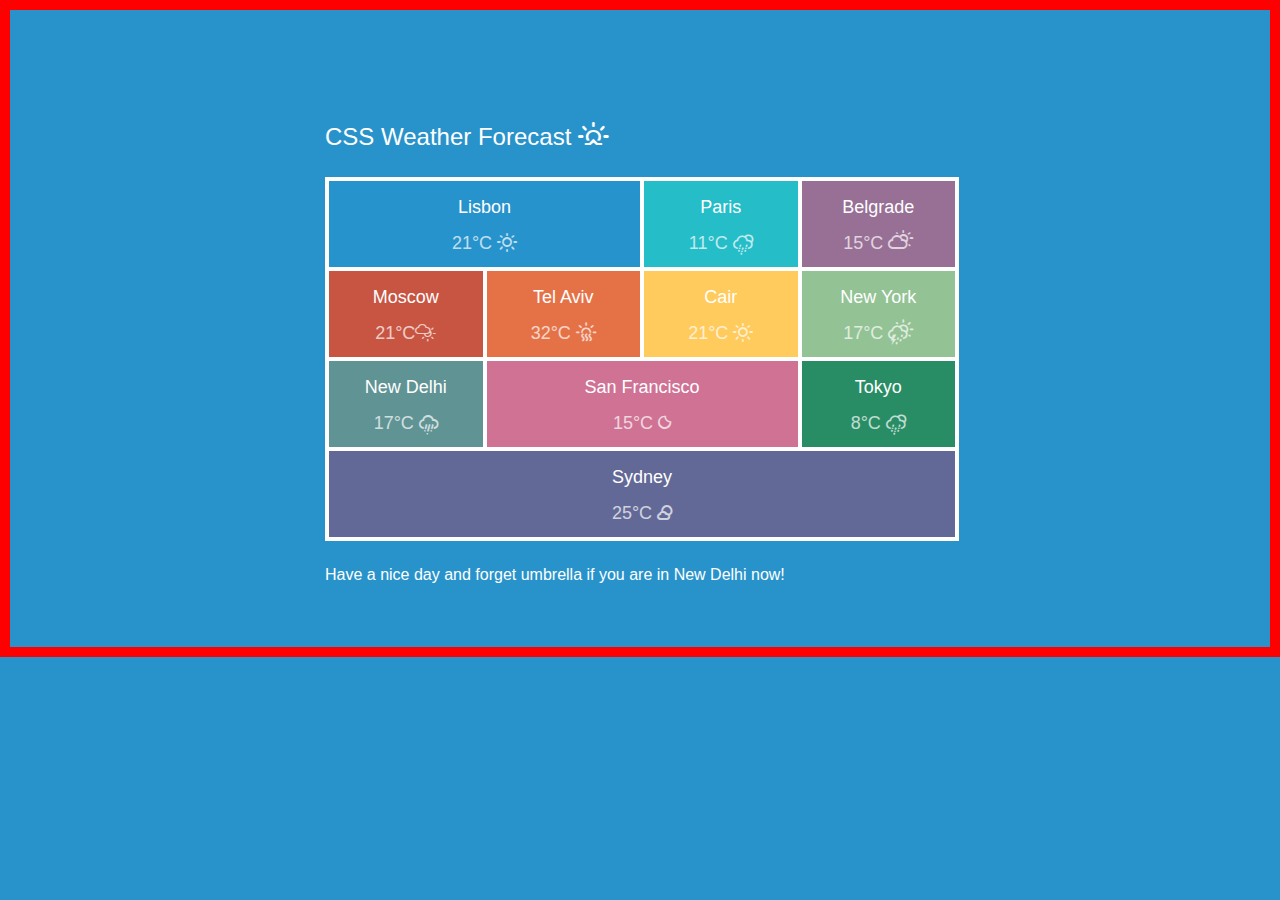
==== index.html @ 6de68e8f "add" ====
<!DOCTYPE html>
<html lang="en">

<head>
  <meta charset="UTF-8">
  <meta name="viewport" content="width=device-width, initial-scale=1.0">
  <meta http-equiv="X-UA-Compatible" content="ie=edge">
  <link rel="stylesheet" href="style.css">
  <link rel="stylesheet" href="css/weather-icons-wind.css">
  <link rel="stylesheet" href="css/weather-icons-wind.min.css">
  <link rel="stylesheet" href="css/weather-icons.css">
  <link rel="stylesheet" href="css/weather-icons.min.css">

  <title>Document</title>
</head>

<body>
  <div class="title">CSS Weather Forecast <i class="wi wi-sunrise"></i> </div>
  <ul class="city">
    <li><span>Lisbon </span>
      <span class="deg">21&deg;C <i class="wi wi-day-sunny"></i></span> 
    </li>
    <li><span>Paris</span>
      <span class="deg">11&deg;C <i class="wi wi-night-rain-mix"></i></span> 
    </li>
    <li><span>Belgrade</span>
      <span class="deg">15&deg;C <i class="wi wi-day-cloudy"></i></span> 
    </li>
    <li><span>Moscow</span>
      <span class="deg">21&deg;C<i class="wi wi-day-cloudy-high"></i></span> 
    </li>
    <li><span>Tel Aviv</span>
      <span class="deg">32&deg;C <i class="wi wi-hot"></i></span>
    </li>
    <li><span>Cair</span>
      <span class="deg">21&deg;C <i class="wi wi-day-sunny"></i></span>
    </li>
    <li><span>New York</span>
      <span class="deg">17&deg;C <i class="wi wi-day-storm-showers"></i></span>
    </li>
    <li><span>New Delhi</span>
      <span class="deg">17&deg;C <i class="wi wi-hail"></i></span>
    </li>
    <li><span>San Francisco</span>
      <span class="deg">15&deg;C <i class="wi wi-night-clear"></i></span>
    </li>
    <li><span>Tokyo</span>
      <span class="deg">8&deg;C <i class="wi wi-night-rain-mix"></i></span>
    </li>
    <li><span>Sydney</span>
      <span class="deg">25&deg;C <i class="wi wi-night-partly-cloudy"></i></span>
    </li>
  </ul>
  <div class="bottom-text">Have a nice day and forget umbrella if you are in New Delhi now!</div>
</body>

</html>
---- style.css ----
*{transition: all .1s ease-in;}

  body{
    background-color: #2893CB;
    color: white;
    font-family: 'Lucida Sans', 'Lucida Sans Regular', 'Lucida Grande', 'Lucida Sans Unicode', Geneva, Verdana, sans-serif;
  border: 10px solid red;
  margin: 0;
  }
   
  .title{
    margin: 9% 0 0 25%;
    font-size: 24px;
  }
 .city{    
   list-style: none;
   font-size: 0; 
   padding-left: 0;
   width: 50%;
   border: 2px solid white;
   margin: 2% auto auto 25%;  
   }

 li{
   display: inline-block;
   font-size: 18px;
   border: 2px solid white;
   padding: 14px 0px 0 0px;
   width: 25%;
   box-sizing: border-box; 
 }
 li:nth-child(1){
   width: 50%;
   background-color: #2793CC;

  
 }

 li:nth-child(2){
    background-color: #24BDC8;
   
}
li:nth-child(3){
  
  background-color: #986F95;
}
li:nth-child(4){
  
  background-color: #C85442;
}
li:nth-child(5){
  
  background-color: #E57247;
}
li:nth-child(6){
  
  background-color: #FFCB5D;
}
li:nth-child(7){
  
  background-color: #93C395;
}
li:nth-child(8){
  
  background-color: #609394;
}
 li:nth-child(9){
   width: 50%;
   background-color: #CF7294;
 }
 li:nth-child(10){
  
  background-color: #288D65;
}
 li:nth-child(11){
  width: 100%;
  background-color: #636996;
}
span{
  display: block;
  text-align: center;
  line-height: 25px;
    padding-bottom: 11px;
    overflow-wrap: break-word;
}

.deg{
  opacity: 0.7;
}
.bottom-text{
  font-size: 16px;

  width: 660px;
  margin: 2% 0% 5% 25%;
}

ul:hover li{
  opacity:0.5;
 
}

li:nth-child(odd):hover{
 opacity: 1;
 

}
li:nth-child(even):hover{
opacity: 1;


}
---- css/weather-icons-wind.css ----
@font-face {
  font-family: 'weathericons';
  src: url('../font/weathericons-regular-webfont.eot');
  src: url('../font/weathericons-regular-webfont.eot?#iefix') format('embedded-opentype'), url('../font/weathericons-regular-webfont.woff2') format('woff2'), url('../font/weathericons-regular-webfont.woff') format('woff'), url('../font/weathericons-regular-webfont.ttf') format('truetype'), url('../font/weathericons-regular-webfont.svg#weather_iconsregular') format('svg');
  font-weight: normal;
  font-style: normal;
}
.wi {
  display: inline-block;
  font-family: 'weathericons';
  font-style: normal;
  font-weight: normal;
  line-height: 1;
  -webkit-font-smoothing: antialiased;
  -moz-osx-font-smoothing: grayscale;
}
.wi-fw {
  text-align: center;
  width: 1.4em;
}
.wi-rotate-90 {
  filter: progid:DXImageTransform.Microsoft.BasicImage(rotation=1);
  -webkit-transform: rotate(90deg);
  -ms-transform: rotate(90deg);
  transform: rotate(90deg);
}
.wi-rotate-180 {
  filter: progid:DXImageTransform.Microsoft.BasicImage(rotation=2);
  -webkit-transform: rotate(180deg);
  -ms-transform: rotate(180deg);
  transform: rotate(180deg);
}
.wi-rotate-270 {
  filter: progid:DXImageTransform.Microsoft.BasicImage(rotation=3);
  -webkit-transform: rotate(270deg);
  -ms-transform: rotate(270deg);
  transform: rotate(270deg);
}
.wi-flip-horizontal {
  filter: progid:DXImageTransform.Microsoft.BasicImage(rotation=0, mirror=1);
  -webkit-transform: scale(-1, 1);
  -ms-transform: scale(-1, 1);
  transform: scale(-1, 1);
}
.wi-flip-vertical {
  filter: progid:DXImageTransform.Microsoft.BasicImage(rotation=2, mirror=1);
  -webkit-transform: scale(1, -1);
  -ms-transform: scale(1, -1);
  transform: scale(1, -1);
}
.wi-wind:before {
  content: "\f0b1";
}
.wi-wind.towards-0-deg {
  -webkit-transform: rotate(0deg);
  -moz-transform: rotate(0deg);
  -ms-transform: rotate(0deg);
  -o-transform: rotate(0deg);
  transform: rotate(0deg);
}
.wi-wind.towards-1-deg {
  -webkit-transform: rotate(1deg);
  -moz-transform: rotate(1deg);
  -ms-transform: rotate(1deg);
  -o-transform: rotate(1deg);
  transform: rotate(1deg);
}
.wi-wind.towards-2-deg {
  -webkit-transform: rotate(2deg);
  -moz-transform: rotate(2deg);
  -ms-transform: rotate(2deg);
  -o-transform: rotate(2deg);
  transform: rotate(2deg);
}
.wi-wind.towards-3-deg {
  -webkit-transform: rotate(3deg);
  -moz-transform: rotate(3deg);
  -ms-transform: rotate(3deg);
  -o-transform: rotate(3deg);
  transform: rotate(3deg);
}
.wi-wind.towards-4-deg {
  -webkit-transform: rotate(4deg);
  -moz-transform: rotate(4deg);
  -ms-transform: rotate(4deg);
  -o-transform: rotate(4deg);
  transform: rotate(4deg);
}
.wi-wind.towards-5-deg {
  -webkit-transform: rotate(5deg);
  -moz-transform: rotate(5deg);
  -ms-transform: rotate(5deg);
  -o-transform: rotate(5deg);
  transform: rotate(5deg);
}
.wi-wind.towards-6-deg {
  -webkit-transform: rotate(6deg);
  -moz-transform: rotate(6deg);
  -ms-transform: rotate(6deg);
  -o-transform: rotate(6deg);
  transform: rotate(6deg);
}
.wi-wind.towards-7-deg {
  -webkit-transform: rotate(7deg);
  -moz-transform: rotate(7deg);
  -ms-transform: rotate(7deg);
  -o-transform: rotate(7deg);
  transform: rotate(7deg);
}
.wi-wind.towards-8-deg {
  -webkit-transform: rotate(8deg);
  -moz-transform: rotate(8deg);
  -ms-transform: rotate(8deg);
  -o-transform: rotate(8deg);
  transform: rotate(8deg);
}
.wi-wind.towards-9-deg {
  -webkit-transform: rotate(9deg);
  -moz-transform: rotate(9deg);
  -ms-transform: rotate(9deg);
  -o-transform: rotate(9deg);
  transform: rotate(9deg);
}
.wi-wind.towards-10-deg {
  -webkit-transform: rotate(10deg);
  -moz-transform: rotate(10deg);
  -ms-transform: rotate(10deg);
  -o-transform: rotate(10deg);
  transform: rotate(10deg);
}
.wi-wind.towards-11-deg {
  -webkit-transform: rotate(11deg);
  -moz-transform: rotate(11deg);
  -ms-transform: rotate(11deg);
  -o-transform: rotate(11deg);
  transform: rotate(11deg);
}
.wi-wind.towards-12-deg {
  -webkit-transform: rotate(12deg);
  -moz-transform: rotate(12deg);
  -ms-transform: rotate(12deg);
  -o-transform: rotate(12deg);
  transform: rotate(12deg);
}
.wi-wind.towards-13-deg {
  -webkit-transform: rotate(13deg);
  -moz-transform: rotate(13deg);
  -ms-transform: rotate(13deg);
  -o-transform: rotate(13deg);
  transform: rotate(13deg);
}
.wi-wind.towards-14-deg {
  -webkit-transform: rotate(14deg);
  -moz-transform: rotate(14deg);
  -ms-transform: rotate(14deg);
  -o-transform: rotate(14deg);
  transform: rotate(14deg);
}
.wi-wind.towards-15-deg {
  -webkit-transform: rotate(15deg);
  -moz-transform: rotate(15deg);
  -ms-transform: rotate(15deg);
  -o-transform: rotate(15deg);
  transform: rotate(15deg);
}
.wi-wind.towards-16-deg {
  -webkit-transform: rotate(16deg);
  -moz-transform: rotate(16deg);
  -ms-transform: rotate(16deg);
  -o-transform: rotate(16deg);
  transform: rotate(16deg);
}
.wi-wind.towards-17-deg {
  -webkit-transform: rotate(17deg);
  -moz-transform: rotate(17deg);
  -ms-transform: rotate(17deg);
  -o-transform: rotate(17deg);
  transform: rotate(17deg);
}
.wi-wind.towards-18-deg {
  -webkit-transform: rotate(18deg);
  -moz-transform: rotate(18deg);
  -ms-transform: rotate(18deg);
  -o-transform: rotate(18deg);
  transform: rotate(18deg);
}
.wi-wind.towards-19-deg {
  -webkit-transform: rotate(19deg);
  -moz-transform: rotate(19deg);
  -ms-transform: rotate(19deg);
  -o-transform: rotate(19deg);
  transform: rotate(19deg);
}
.wi-wind.towards-20-deg {
  -webkit-transform: rotate(20deg);
  -moz-transform: rotate(20deg);
  -ms-transform: rotate(20deg);
  -o-transform: rotate(20deg);
  transform: rotate(20deg);
}
.wi-wind.towards-21-deg {
  -webkit-transform: rotate(21deg);
  -moz-transform: rotate(21deg);
  -ms-transform: rotate(21deg);
  -o-transform: rotate(21deg);
  transform: rotate(21deg);
}
.wi-wind.towards-22-deg {
  -webkit-transform: rotate(22deg);
  -moz-transform: rotate(22deg);
  -ms-transform: rotate(22deg);
  -o-transform: rotate(22deg);
  transform: rotate(22deg);
}
.wi-wind.towards-23-deg {
  -webkit-transform: rotate(23deg);
  -moz-transform: rotate(23deg);
  -ms-transform: rotate(23deg);
  -o-transform: rotate(23deg);
  transform: rotate(23deg);
}
.wi-wind.towards-24-deg {
  -webkit-transform: rotate(24deg);
  -moz-transform: rotate(24deg);
  -ms-transform: rotate(24deg);
  -o-transform: rotate(24deg);
  transform: rotate(24deg);
}
.wi-wind.towards-25-deg {
  -webkit-transform: rotate(25deg);
  -moz-transform: rotate(25deg);
  -ms-transform: rotate(25deg);
  -o-transform: rotate(25deg);
  transform: rotate(25deg);
}
.wi-wind.towards-26-deg {
  -webkit-transform: rotate(26deg);
  -moz-transform: rotate(26deg);
  -ms-transform: rotate(26deg);
  -o-transform: rotate(26deg);
  transform: rotate(26deg);
}
.wi-wind.towards-27-deg {
  -webkit-transform: rotate(27deg);
  -moz-transform: rotate(27deg);
  -ms-transform: rotate(27deg);
  -o-transform: rotate(27deg);
  transform: rotate(27deg);
}
.wi-wind.towards-28-deg {
  -webkit-transform: rotate(28deg);
  -moz-transform: rotate(28deg);
  -ms-transform: rotate(28deg);
  -o-transform: rotate(28deg);
  transform: rotate(28deg);
}
.wi-wind.towards-29-deg {
  -webkit-transform: rotate(29deg);
  -moz-transform: rotate(29deg);
  -ms-transform: rotate(29deg);
  -o-transform: rotate(29deg);
  transform: rotate(29deg);
}
.wi-wind.towards-30-deg {
  -webkit-transform: rotate(30deg);
  -moz-transform: rotate(30deg);
  -ms-transform: rotate(30deg);
  -o-transform: rotate(30deg);
  transform: rotate(30deg);
}
.wi-wind.towards-31-deg {
  -webkit-transform: rotate(31deg);
  -moz-transform: rotate(31deg);
  -ms-transform: rotate(31deg);
  -o-transform: rotate(31deg);
  transform: rotate(31deg);
}
.wi-wind.towards-32-deg {
  -webkit-transform: rotate(32deg);
  -moz-transform: rotate(32deg);
  -ms-transform: rotate(32deg);
  -o-transform: rotate(32deg);
  transform: rotate(32deg);
}
.wi-wind.towards-33-deg {
  -webkit-transform: rotate(33deg);
  -moz-transform: rotate(33deg);
  -ms-transform: rotate(33deg);
  -o-transform: rotate(33deg);
  transform: rotate(33deg);
}
.wi-wind.towards-34-deg {
  -webkit-transform: rotate(34deg);
  -moz-transform: rotate(34deg);
  -ms-transform: rotate(34deg);
  -o-transform: rotate(34deg);
  transform: rotate(34deg);
}
.wi-wind.towards-35-deg {
  -webkit-transform: rotate(35deg);
  -moz-transform: rotate(35deg);
  -ms-transform: rotate(35deg);
  -o-transform: rotate(35deg);
  transform: rotate(35deg);
}
.wi-wind.towards-36-deg {
  -webkit-transform: rotate(36deg);
  -moz-transform: rotate(36deg);
  -ms-transform: rotate(36deg);
  -o-transform: rotate(36deg);
  transform: rotate(36deg);
}
.wi-wind.towards-37-deg {
  -webkit-transform: rotate(37deg);
  -moz-transform: rotate(37deg);
  -ms-transform: rotate(37deg);
  -o-transform: rotate(37deg);
  transform: rotate(37deg);
}
.wi-wind.towards-38-deg {
  -webkit-transform: rotate(38deg);
  -moz-transform: rotate(38deg);
  -ms-transform: rotate(38deg);
  -o-transform: rotate(38deg);
  transform: rotate(38deg);
}
.wi-wind.towards-39-deg {
  -webkit-transform: rotate(39deg);
  -moz-transform: rotate(39deg);
  -ms-transform: rotate(39deg);
  -o-transform: rotate(39deg);
  transform: rotate(39deg);
}
.wi-wind.towards-40-deg {
  -webkit-transform: rotate(40deg);
  -moz-transform: rotate(40deg);
  -ms-transform: rotate(40deg);
  -o-transform: rotate(40deg);
  transform: rotate(40deg);
}
.wi-wind.towards-41-deg {
  -webkit-transform: rotate(41deg);
  -moz-transform: rotate(41deg);
  -ms-transform: rotate(41deg);
  -o-transform: rotate(41deg);
  transform: rotate(41deg);
}
.wi-wind.towards-42-deg {
  -webkit-transform: rotate(42deg);
  -moz-transform: rotate(42deg);
  -ms-transform: rotate(42deg);
  -o-transform: rotate(42deg);
  transform: rotate(42deg);
}
.wi-wind.towards-43-deg {
  -webkit-transform: rotate(43deg);
  -moz-transform: rotate(43deg);
  -ms-transform: rotate(43deg);
  -o-transform: rotate(43deg);
  transform: rotate(43deg);
}
.wi-wind.towards-44-deg {
  -webkit-transform: rotate(44deg);
  -moz-transform: rotate(44deg);
  -ms-transform: rotate(44deg);
  -o-transform: rotate(44deg);
  transform: rotate(44deg);
}
.wi-wind.towards-45-deg {
  -webkit-transform: rotate(45deg);
  -moz-transform: rotate(45deg);
  -ms-transform: rotate(45deg);
  -o-transform: rotate(45deg);
  transform: rotate(45deg);
}
.wi-wind.towards-46-deg {
  -webkit-transform: rotate(46deg);
  -moz-transform: rotate(46deg);
  -ms-transform: rotate(46deg);
  -o-transform: rotate(46deg);
  transform: rotate(46deg);
}
.wi-wind.towards-47-deg {
  -webkit-transform: rotate(47deg);
  -moz-transform: rotate(47deg);
  -ms-transform: rotate(47deg);
  -o-transform: rotate(47deg);
  transform: rotate(47deg);
}
.wi-wind.towards-48-deg {
  -webkit-transform: rotate(48deg);
  -moz-transform: rotate(48deg);
  -ms-transform: rotate(48deg);
  -o-transform: rotate(48deg);
  transform: rotate(48deg);
}
.wi-wind.towards-49-deg {
  -webkit-transform: rotate(49deg);
  -moz-transform: rotate(49deg);
  -ms-transform: rotate(49deg);
  -o-transform: rotate(49deg);
  transform: rotate(49deg);
}
.wi-wind.towards-50-deg {
  -webkit-transform: rotate(50deg);
  -moz-transform: rotate(50deg);
  -ms-transform: rotate(50deg);
  -o-transform: rotate(50deg);
  transform: rotate(50deg);
}
.wi-wind.towards-51-deg {
  -webkit-transform: rotate(51deg);
  -moz-transform: rotate(51deg);
  -ms-transform: rotate(51deg);
  -o-transform: rotate(51deg);
  transform: rotate(51deg);
}
.wi-wind.towards-52-deg {
  -webkit-transform: rotate(52deg);
  -moz-transform: rotate(52deg);
  -ms-transform: rotate(52deg);
  -o-transform: rotate(52deg);
  transform: rotate(52deg);
}
.wi-wind.towards-53-deg {
  -webkit-transform: rotate(53deg);
  -moz-transform: rotate(53deg);
  -ms-transform: rotate(53deg);
  -o-transform: rotate(53deg);
  transform: rotate(53deg);
}
.wi-wind.towards-54-deg {
  -webkit-transform: rotate(54deg);
  -moz-transform: rotate(54deg);
  -ms-transform: rotate(54deg);
  -o-transform: rotate(54deg);
  transform: rotate(54deg);
}
.wi-wind.towards-55-deg {
  -webkit-transform: rotate(55deg);
  -moz-transform: rotate(55deg);
  -ms-transform: rotate(55deg);
  -o-transform: rotate(55deg);
  transform: rotate(55deg);
}
.wi-wind.towards-56-deg {
  -webkit-transform: rotate(56deg);
  -moz-transform: rotate(56deg);
  -ms-transform: rotate(56deg);
  -o-transform: rotate(56deg);
  transform: rotate(56deg);
}
.wi-wind.towards-57-deg {
  -webkit-transform: rotate(57deg);
  -moz-transform: rotate(57deg);
  -ms-transform: rotate(57deg);
  -o-transform: rotate(57deg);
  transform: rotate(57deg);
}
.wi-wind.towards-58-deg {
  -webkit-transform: rotate(58deg);
  -moz-transform: rotate(58deg);
  -ms-transform: rotate(58deg);
  -o-transform: rotate(58deg);
  transform: rotate(58deg);
}
.wi-wind.towards-59-deg {
  -webkit-transform: rotate(59deg);
  -moz-transform: rotate(59deg);
  -ms-transform: rotate(59deg);
  -o-transform: rotate(59deg);
  transform: rotate(59deg);
}
.wi-wind.towards-60-deg {
  -webkit-transform: rotate(60deg);
  -moz-transform: rotate(60deg);
  -ms-transform: rotate(60deg);
  -o-transform: rotate(60deg);
  transform: rotate(60deg);
}
.wi-wind.towards-61-deg {
  -webkit-transform: rotate(61deg);
  -moz-transform: rotate(61deg);
  -ms-transform: rotate(61deg);
  -o-transform: rotate(61deg);
  transform: rotate(61deg);
}
.wi-wind.towards-62-deg {
  -webkit-transform: rotate(62deg);
  -moz-transform: rotate(62deg);
  -ms-transform: rotate(62deg);
  -o-transform: rotate(62deg);
  transform: rotate(62deg);
}
.wi-wind.towards-63-deg {
  -webkit-transform: rotate(63deg);
  -moz-transform: rotate(63deg);
  -ms-transform: rotate(63deg);
  -o-transform: rotate(63deg);
  transform: rotate(63deg);
}
.wi-wind.towards-64-deg {
  -webkit-transform: rotate(64deg);
  -moz-transform: rotate(64deg);
  -ms-transform: rotate(64deg);
  -o-transform: rotate(64deg);
  transform: rotate(64deg);
}
.wi-wind.towards-65-deg {
  -webkit-transform: rotate(65deg);
  -moz-transform: rotate(65deg);
  -ms-transform: rotate(65deg);
  -o-transform: rotate(65deg);
  transform: rotate(65deg);
}
.wi-wind.towards-66-deg {
  -webkit-transform: rotate(66deg);
  -moz-transform: rotate(66deg);
  -ms-transform: rotate(66deg);
  -o-transform: rotate(66deg);
  transform: rotate(66deg);
}
.wi-wind.towards-67-deg {
  -webkit-transform: rotate(67deg);
  -moz-transform: rotate(67deg);
  -ms-transform: rotate(67deg);
  -o-transform: rotate(67deg);
  transform: rotate(67deg);
}
.wi-wind.towards-68-deg {
  -webkit-transform: rotate(68deg);
  -moz-transform: rotate(68deg);
  -ms-transform: rotate(68deg);
  -o-transform: rotate(68deg);
  transform: rotate(68deg);
}
.wi-wind.towards-69-deg {
  -webkit-transform: rotate(69deg);
  -moz-transform: rotate(69deg);
  -ms-transform: rotate(69deg);
  -o-transform: rotate(69deg);
  transform: rotate(69deg);
}
.wi-wind.towards-70-deg {
  -webkit-transform: rotate(70deg);
  -moz-transform: rotate(70deg);
  -ms-transform: rotate(70deg);
  -o-transform: rotate(70deg);
  transform: rotate(70deg);
}
.wi-wind.towards-71-deg {
  -webkit-transform: rotate(71deg);
  -moz-transform: rotate(71deg);
  -ms-transform: rotate(71deg);
  -o-transform: rotate(71deg);
  transform: rotate(71deg);
}
.wi-wind.towards-72-deg {
  -webkit-transform: rotate(72deg);
  -moz-transform: rotate(72deg);
  -ms-transform: rotate(72deg);
  -o-transform: rotate(72deg);
  transform: rotate(72deg);
}
.wi-wind.towards-73-deg {
  -webkit-transform: rotate(73deg);
  -moz-transform: rotate(73deg);
  -ms-transform: rotate(73deg);
  -o-transform: rotate(73deg);
  transform: rotate(73deg);
}
.wi-wind.towards-74-deg {
  -webkit-transform: rotate(74deg);
  -moz-transform: rotate(74deg);
  -ms-transform: rotate(74deg);
  -o-transform: rotate(74deg);
  transform: rotate(74deg);
}
.wi-wind.towards-75-deg {
  -webkit-transform: rotate(75deg);
  -moz-transform: rotate(75deg);
  -ms-transform: rotate(75deg);
  -o-transform: rotate(75deg);
  transform: rotate(75deg);
}
.wi-wind.towards-76-deg {
  -webkit-transform: rotate(76deg);
  -moz-transform: rotate(76deg);
  -ms-transform: rotate(76deg);
  -o-transform: rotate(76deg);
  transform: rotate(76deg);
}
.wi-wind.towards-77-deg {
  -webkit-transform: rotate(77deg);
  -moz-transform: rotate(77deg);
  -ms-transform: rotate(77deg);
  -o-transform: rotate(77deg);
  transform: rotate(77deg);
}
.wi-wind.towards-78-deg {
  -webkit-transform: rotate(78deg);
  -moz-transform: rotate(78deg);
  -ms-transform: rotate(78deg);
  -o-transform: rotate(78deg);
  transform: rotate(78deg);
}
.wi-wind.towards-79-deg {
  -webkit-transform: rotate(79deg);
  -moz-transform: rotate(79deg);
  -ms-transform: rotate(79deg);
  -o-transform: rotate(79deg);
  transform: rotate(79deg);
}
.wi-wind.towards-80-deg {
  -webkit-transform: rotate(80deg);
  -moz-transform: rotate(80deg);
  -ms-transform: rotate(80deg);
  -o-transform: rotate(80deg);
  transform: rotate(80deg);
}
.wi-wind.towards-81-deg {
  -webkit-transform: rotate(81deg);
  -moz-transform: rotate(81deg);
  -ms-transform: rotate(81deg);
  -o-transform: rotate(81deg);
  transform: rotate(81deg);
}
.wi-wind.towards-82-deg {
  -webkit-transform: rotate(82deg);
  -moz-transform: rotate(82deg);
  -ms-transform: rotate(82deg);
  -o-transform: rotate(82deg);
  transform: rotate(82deg);
}
.wi-wind.towards-83-deg {
  -webkit-transform: rotate(83deg);
  -moz-transform: rotate(83deg);
  -ms-transform: rotate(83deg);
  -o-transform: rotate(83deg);
  transform: rotate(83deg);
}
.wi-wind.towards-84-deg {
  -webkit-transform: rotate(84deg);
  -moz-transform: rotate(84deg);
  -ms-transform: rotate(84deg);
  -o-transform: rotate(84deg);
  transform: rotate(84deg);
}
.wi-wind.towards-85-deg {
  -webkit-transform: rotate(85deg);
  -moz-transform: rotate(85deg);
  -ms-transform: rotate(85deg);
  -o-transform: rotate(85deg);
  transform: rotate(85deg);
}
.wi-wind.towards-86-deg {
  -webkit-transform: rotate(86deg);
  -moz-transform: rotate(86deg);
  -ms-transform: rotate(86deg);
  -o-transform: rotate(86deg);
  transform: rotate(86deg);
}
.wi-wind.towards-87-deg {
  -webkit-transform: rotate(87deg);
  -moz-transform: rotate(87deg);
  -ms-transform: rotate(87deg);
  -o-transform: rotate(87deg);
  transform: rotate(87deg);
}
.wi-wind.towards-88-deg {
  -webkit-transform: rotate(88deg);
  -moz-transform: rotate(88deg);
  -ms-transform: rotate(88deg);
  -o-transform: rotate(88deg);
  transform: rotate(88deg);
}
.wi-wind.towards-89-deg {
  -webkit-transform: rotate(89deg);
  -moz-transform: rotate(89deg);
  -ms-transform: rotate(89deg);
  -o-transform: rotate(89deg);
  transform: rotate(89deg);
}
.wi-wind.towards-90-deg {
  -webkit-transform: rotate(90deg);
  -moz-transform: rotate(90deg);
  -ms-transform: rotate(90deg);
  -o-transform: rotate(90deg);
  transform: rotate(90deg);
}
.wi-wind.towards-91-deg {
  -webkit-transform: rotate(91deg);
  -moz-transform: rotate(91deg);
  -ms-transform: rotate(91deg);
  -o-transform: rotate(91deg);
  transform: rotate(91deg);
}
.wi-wind.towards-92-deg {
  -webkit-transform: rotate(92deg);
  -moz-transform: rotate(92deg);
  -ms-transform: rotate(92deg);
  -o-transform: rotate(92deg);
  transform: rotate(92deg);
}
.wi-wind.towards-93-deg {
  -webkit-transform: rotate(93deg);
  -moz-transform: rotate(93deg);
  -ms-transform: rotate(93deg);
  -o-transform: rotate(93deg);
  transform: rotate(93deg);
}
.wi-wind.towards-94-deg {
  -webkit-transform: rotate(94deg);
  -moz-transform: rotate(94deg);
  -ms-transform: rotate(94deg);
  -o-transform: rotate(94deg);
  transform: rotate(94deg);
}
.wi-wind.towards-95-deg {
  -webkit-transform: rotate(95deg);
  -moz-transform: rotate(95deg);
  -ms-transform: rotate(95deg);
  -o-transform: rotate(95deg);
  transform: rotate(95deg);
}
.wi-wind.towards-96-deg {
  -webkit-transform: rotate(96deg);
  -moz-transform: rotate(96deg);
  -ms-transform: rotate(96deg);
  -o-transform: rotate(96deg);
  transform: rotate(96deg);
}
.wi-wind.towards-97-deg {
  -webkit-transform: rotate(97deg);
  -moz-transform: rotate(97deg);
  -ms-transform: rotate(97deg);
  -o-transform: rotate(97deg);
  transform: rotate(97deg);
}
.wi-wind.towards-98-deg {
  -webkit-transform: rotate(98deg);
  -moz-transform: rotate(98deg);
  -ms-transform: rotate(98deg);
  -o-transform: rotate(98deg);
  transform: rotate(98deg);
}
.wi-wind.towards-99-deg {
  -webkit-transform: rotate(99deg);
  -moz-transform: rotate(99deg);
  -ms-transform: rotate(99deg);
  -o-transform: rotate(99deg);
  transform: rotate(99deg);
}
.wi-wind.towards-100-deg {
  -webkit-transform: rotate(100deg);
  -moz-transform: rotate(100deg);
  -ms-transform: rotate(100deg);
  -o-transform: rotate(100deg);
  transform: rotate(100deg);
}
.wi-wind.towards-101-deg {
  -webkit-transform: rotate(101deg);
  -moz-transform: rotate(101deg);
  -ms-transform: rotate(101deg);
  -o-transform: rotate(101deg);
  transform: rotate(101deg);
}
.wi-wind.towards-102-deg {
  -webkit-transform: rotate(102deg);
  -moz-transform: rotate(102deg);
  -ms-transform: rotate(102deg);
  -o-transform: rotate(102deg);
  transform: rotate(102deg);
}
.wi-wind.towards-103-deg {
  -webkit-transform: rotate(103deg);
  -moz-transform: rotate(103deg);
  -ms-transform: rotate(103deg);
  -o-transform: rotate(103deg);
  transform: rotate(103deg);
}
.wi-wind.towards-104-deg {
  -webkit-transform: rotate(104deg);
  -moz-transform: rotate(104deg);
  -ms-transform: rotate(104deg);
  -o-transform: rotate(104deg);
  transform: rotate(104deg);
}
.wi-wind.towards-105-deg {
  -webkit-transform: rotate(105deg);
  -moz-transform: rotate(105deg);
  -ms-transform: rotate(105deg);
  -o-transform: rotate(105deg);
  transform: rotate(105deg);
}
.wi-wind.towards-106-deg {
  -webkit-transform: rotate(106deg);
  -moz-transform: rotate(106deg);
  -ms-transform: rotate(106deg);
  -o-transform: rotate(106deg);
  transform: rotate(106deg);
}
.wi-wind.towards-107-deg {
  -webkit-transform: rotate(107deg);
  -moz-transform: rotate(107deg);
  -ms-transform: rotate(107deg);
  -o-transform: rotate(107deg);
  transform: rotate(107deg);
}
.wi-wind.towards-108-deg {
  -webkit-transform: rotate(108deg);
  -moz-transform: rotate(108deg);
  -ms-transform: rotate(108deg);
  -o-transform: rotate(108deg);
  transform: rotate(108deg);
}
.wi-wind.towards-109-deg {
  -webkit-transform: rotate(109deg);
  -moz-transform: rotate(109deg);
  -ms-transform: rotate(109deg);
  -o-transform: rotate(109deg);
  transform: rotate(109deg);
}
.wi-wind.towards-110-deg {
  -webkit-transform: rotate(110deg);
  -moz-transform: rotate(110deg);
  -ms-transform: rotate(110deg);
  -o-transform: rotate(110deg);
  transform: rotate(110deg);
}
.wi-wind.towards-111-deg {
  -webkit-transform: rotate(111deg);
  -moz-transform: rotate(111deg);
  -ms-transform: rotate(111deg);
  -o-transform: rotate(111deg);
  transform: rotate(111deg);
}
.wi-wind.towards-112-deg {
  -webkit-transform: rotate(112deg);
  -moz-transform: rotate(112deg);
  -ms-transform: rotate(112deg);
  -o-transform: rotate(112deg);
  transform: rotate(112deg);
}
.wi-wind.towards-113-deg {
  -webkit-transform: rotate(113deg);
  -moz-transform: rotate(113deg);
  -ms-transform: rotate(113deg);
  -o-transform: rotate(113deg);
  transform: rotate(113deg);
}
.wi-wind.towards-114-deg {
  -webkit-transform: rotate(114deg);
  -moz-transform: rotate(114deg);
  -ms-transform: rotate(114deg);
  -o-transform: rotate(114deg);
  transform: rotate(114deg);
}
.wi-wind.towards-115-deg {
  -webkit-transform: rotate(115deg);
  -moz-transform: rotate(115deg);
  -ms-transform: rotate(115deg);
  -o-transform: rotate(115deg);
  transform: rotate(115deg);
}
.wi-wind.towards-116-deg {
  -webkit-transform: rotate(116deg);
  -moz-transform: rotate(116deg);
  -ms-transform: rotate(116deg);
  -o-transform: rotate(116deg);
  transform: rotate(116deg);
}
.wi-wind.towards-117-deg {
  -webkit-transform: rotate(117deg);
  -moz-transform: rotate(117deg);
  -ms-transform: rotate(117deg);
  -o-transform: rotate(117deg);
  transform: rotate(117deg);
}
.wi-wind.towards-118-deg {
  -webkit-transform: rotate(118deg);
  -moz-transform: rotate(118deg);
  -ms-transform: rotate(118deg);
  -o-transform: rotate(118deg);
  transform: rotate(118deg);
}
.wi-wind.towards-119-deg {
  -webkit-transform: rotate(119deg);
  -moz-transform: rotate(119deg);
  -ms-transform: rotate(119deg);
  -o-transform: rotate(119deg);
  transform: rotate(119deg);
}
.wi-wind.towards-120-deg {
  -webkit-transform: rotate(120deg);
  -moz-transform: rotate(120deg);
  -ms-transform: rotate(120deg);
  -o-transform: rotate(120deg);
  transform: rotate(120deg);
}
.wi-wind.towards-121-deg {
  -webkit-transform: rotate(121deg);
  -moz-transform: rotate(121deg);
  -ms-transform: rotate(121deg);
  -o-transform: rotate(121deg);
  transform: rotate(121deg);
}
.wi-wind.towards-122-deg {
  -webkit-transform: rotate(122deg);
  -moz-transform: rotate(122deg);
  -ms-transform: rotate(122deg);
  -o-transform: rotate(122deg);
  transform: rotate(122deg);
}
.wi-wind.towards-123-deg {
  -webkit-transform: rotate(123deg);
  -moz-transform: rotate(123deg);
  -ms-transform: rotate(123deg);
  -o-transform: rotate(123deg);
  transform: rotate(123deg);
}
.wi-wind.towards-124-deg {
  -webkit-transform: rotate(124deg);
  -moz-transform: rotate(124deg);
  -ms-transform: rotate(124deg);
  -o-transform: rotate(124deg);
  transform: rotate(124deg);
}
.wi-wind.towards-125-deg {
  -webkit-transform: rotate(125deg);
  -moz-transform: rotate(125deg);
  -ms-transform: rotate(125deg);
  -o-transform: rotate(125deg);
  transform: rotate(125deg);
}
.wi-wind.towards-126-deg {
  -webkit-transform: rotate(126deg);
  -moz-transform: rotate(126deg);
  -ms-transform: rotate(126deg);
  -o-transform: rotate(126deg);
  transform: rotate(126deg);
}
.wi-wind.towards-127-deg {
  -webkit-transform: rotate(127deg);
  -moz-transform: rotate(127deg);
  -ms-transform: rotate(127deg);
  -o-transform: rotate(127deg);
  transform: rotate(127deg);
}
.wi-wind.towards-128-deg {
  -webkit-transform: rotate(128deg);
  -moz-transform: rotate(128deg);
  -ms-transform: rotate(128deg);
  -o-transform: rotate(128deg);
  transform: rotate(128deg);
}
.wi-wind.towards-129-deg {
  -webkit-transform: rotate(129deg);
  -moz-transform: rotate(129deg);
  -ms-transform: rotate(129deg);
  -o-transform: rotate(129deg);
  transform: rotate(129deg);
}
.wi-wind.towards-130-deg {
  -webkit-transform: rotate(130deg);
  -moz-transform: rotate(130deg);
  -ms-transform: rotate(130deg);
  -o-transform: rotate(130deg);
  transform: rotate(130deg);
}
.wi-wind.towards-131-deg {
  -webkit-transform: rotate(131deg);
  -moz-transform: rotate(131deg);
  -ms-transform: rotate(131deg);
  -o-transform: rotate(131deg);
  transform: rotate(131deg);
}
.wi-wind.towards-132-deg {
  -webkit-transform: rotate(132deg);
  -moz-transform: rotate(132deg);
  -ms-transform: rotate(132deg);
  -o-transform: rotate(132deg);
  transform: rotate(132deg);
}
.wi-wind.towards-133-deg {
  -webkit-transform: rotate(133deg);
  -moz-transform: rotate(133deg);
  -ms-transform: rotate(133deg);
  -o-transform: rotate(133deg);
  transform: rotate(133deg);
}
.wi-wind.towards-134-deg {
  -webkit-transform: rotate(134deg);
  -moz-transform: rotate(134deg);
  -ms-transform: rotate(134deg);
  -o-transform: rotate(134deg);
  transform: rotate(134deg);
}
.wi-wind.towards-135-deg {
  -webkit-transform: rotate(135deg);
  -moz-transform: rotate(135deg);
  -ms-transform: rotate(135deg);
  -o-transform: rotate(135deg);
  transform: rotate(135deg);
}
.wi-wind.towards-136-deg {
  -webkit-transform: rotate(136deg);
  -moz-transform: rotate(136deg);
  -ms-transform: rotate(136deg);
  -o-transform: rotate(136deg);
  transform: rotate(136deg);
}
.wi-wind.towards-137-deg {
  -webkit-transform: rotate(137deg);
  -moz-transform: rotate(137deg);
  -ms-transform: rotate(137deg);
  -o-transform: rotate(137deg);
  transform: rotate(137deg);
}
.wi-wind.towards-138-deg {
  -webkit-transform: rotate(138deg);
  -moz-transform: rotate(138deg);
  -ms-transform: rotate(138deg);
  -o-transform: rotate(138deg);
  transform: rotate(138deg);
}
.wi-wind.towards-139-deg {
  -webkit-transform: rotate(139deg);
  -moz-transform: rotate(139deg);
  -ms-transform: rotate(139deg);
  -o-transform: rotate(139deg);
  transform: rotate(139deg);
}
.wi-wind.towards-140-deg {
  -webkit-transform: rotate(140deg);
  -moz-transform: rotate(140deg);
  -ms-transform: rotate(140deg);
  -o-transform: rotate(140deg);
  transform: rotate(140deg);
}
.wi-wind.towards-141-deg {
  -webkit-transform: rotate(141deg);
  -moz-transform: rotate(141deg);
  -ms-transform: rotate(141deg);
  -o-transform: rotate(141deg);
  transform: rotate(141deg);
}
.wi-wind.towards-142-deg {
  -webkit-transform: rotate(142deg);
  -moz-transform: rotate(142deg);
  -ms-transform: rotate(142deg);
  -o-transform: rotate(142deg);
  transform: rotate(142deg);
}
.wi-wind.towards-143-deg {
  -webkit-transform: rotate(143deg);
  -moz-transform: rotate(143deg);
  -ms-transform: rotate(143deg);
  -o-transform: rotate(143deg);
  transform: rotate(143deg);
}
.wi-wind.towards-144-deg {
  -webkit-transform: rotate(144deg);
  -moz-transform: rotate(144deg);
  -ms-transform: rotate(144deg);
  -o-transform: rotate(144deg);
  transform: rotate(144deg);
}
.wi-wind.towards-145-deg {
  -webkit-transform: rotate(145deg);
  -moz-transform: rotate(145deg);
  -ms-transform: rotate(145deg);
  -o-transform: rotate(145deg);
  transform: rotate(145deg);
}
.wi-wind.towards-146-deg {
  -webkit-transform: rotate(146deg);
  -moz-transform: rotate(146deg);
  -ms-transform: rotate(146deg);
  -o-transform: rotate(146deg);
  transform: rotate(146deg);
}
.wi-wind.towards-147-deg {
  -webkit-transform: rotate(147deg);
  -moz-transform: rotate(147deg);
  -ms-transform: rotate(147deg);
  -o-transform: rotate(147deg);
  transform: rotate(147deg);
}
.wi-wind.towards-148-deg {
  -webkit-transform: rotate(148deg);
  -moz-transform: rotate(148deg);
  -ms-transform: rotate(148deg);
  -o-transform: rotate(148deg);
  transform: rotate(148deg);
}
.wi-wind.towards-149-deg {
  -webkit-transform: rotate(149deg);
  -moz-transform: rotate(149deg);
  -ms-transform: rotate(149deg);
  -o-transform: rotate(149deg);
  transform: rotate(149deg);
}
.wi-wind.towards-150-deg {
  -webkit-transform: rotate(150deg);
  -moz-transform: rotate(150deg);
  -ms-transform: rotate(150deg);
  -o-transform: rotate(150deg);
  transform: rotate(150deg);
}
.wi-wind.towards-151-deg {
  -webkit-transform: rotate(151deg);
  -moz-transform: rotate(151deg);
  -ms-transform: rotate(151deg);
  -o-transform: rotate(151deg);
  transform: rotate(151deg);
}
.wi-wind.towards-152-deg {
  -webkit-transform: rotate(152deg);
  -moz-transform: rotate(152deg);
  -ms-transform: rotate(152deg);
  -o-transform: rotate(152deg);
  transform: rotate(152deg);
}
.wi-wind.towards-153-deg {
  -webkit-transform: rotate(153deg);
  -moz-transform: rotate(153deg);
  -ms-transform: rotate(153deg);
  -o-transform: rotate(153deg);
  transform: rotate(153deg);
}
.wi-wind.towards-154-deg {
  -webkit-transform: rotate(154deg);
  -moz-transform: rotate(154deg);
  -ms-transform: rotate(154deg);
  -o-transform: rotate(154deg);
  transform: rotate(154deg);
}
.wi-wind.towards-155-deg {
  -webkit-transform: rotate(155deg);
  -moz-transform: rotate(155deg);
  -ms-transform: rotate(155deg);
  -o-transform: rotate(155deg);
  transform: rotate(155deg);
}
.wi-wind.towards-156-deg {
  -webkit-transform: rotate(156deg);
  -moz-transform: rotate(156deg);
  -ms-transform: rotate(156deg);
  -o-transform: rotate(156deg);
  transform: rotate(156deg);
}
.wi-wind.towards-157-deg {
  -webkit-transform: rotate(157deg);
  -moz-transform: rotate(157deg);
  -ms-transform: rotate(157deg);
  -o-transform: rotate(157deg);
  transform: rotate(157deg);
}
.wi-wind.towards-158-deg {
  -webkit-transform: rotate(158deg);
  -moz-transform: rotate(158deg);
  -ms-transform: rotate(158deg);
  -o-transform: rotate(158deg);
  transform: rotate(158deg);
}
.wi-wind.towards-159-deg {
  -webkit-transform: rotate(159deg);
  -moz-transform: rotate(159deg);
  -ms-transform: rotate(159deg);
  -o-transform: rotate(159deg);
  transform: rotate(159deg);
}
.wi-wind.towards-160-deg {
  -webkit-transform: rotate(160deg);
  -moz-transform: rotate(160deg);
  -ms-transform: rotate(160deg);
  -o-transform: rotate(160deg);
  transform: rotate(160deg);
}
.wi-wind.towards-161-deg {
  -webkit-transform: rotate(161deg);
  -moz-transform: rotate(161deg);
  -ms-transform: rotate(161deg);
  -o-transform: rotate(161deg);
  transform: rotate(161deg);
}
.wi-wind.towards-162-deg {
  -webkit-transform: rotate(162deg);
  -moz-transform: rotate(162deg);
  -ms-transform: rotate(162deg);
  -o-transform: rotate(162deg);
  transform: rotate(162deg);
}
.wi-wind.towards-163-deg {
  -webkit-transform: rotate(163deg);
  -moz-transform: rotate(163deg);
  -ms-transform: rotate(163deg);
  -o-transform: rotate(163deg);
  transform: rotate(163deg);
}
.wi-wind.towards-164-deg {
  -webkit-transform: rotate(164deg);
  -moz-transform: rotate(164deg);
  -ms-transform: rotate(164deg);
  -o-transform: rotate(164deg);
  transform: rotate(164deg);
}
.wi-wind.towards-165-deg {
  -webkit-transform: rotate(165deg);
  -moz-transform: rotate(165deg);
  -ms-transform: rotate(165deg);
  -o-transform: rotate(165deg);
  transform: rotate(165deg);
}
.wi-wind.towards-166-deg {
  -webkit-transform: rotate(166deg);
  -moz-transform: rotate(166deg);
  -ms-transform: rotate(166deg);
  -o-transform: rotate(166deg);
  transform: rotate(166deg);
}
.wi-wind.towards-167-deg {
  -webkit-transform: rotate(167deg);
  -moz-transform: rotate(167deg);
  -ms-transform: rotate(167deg);
  -o-transform: rotate(167deg);
  transform: rotate(167deg);
}
.wi-wind.towards-168-deg {
  -webkit-transform: rotate(168deg);
  -moz-transform: rotate(168deg);
  -ms-transform: rotate(168deg);
  -o-transform: rotate(168deg);
  transform: rotate(168deg);
}
.wi-wind.towards-169-deg {
  -webkit-transform: rotate(169deg);
  -moz-transform: rotate(169deg);
  -ms-transform: rotate(169deg);
  -o-transform: rotate(169deg);
  transform: rotate(169deg);
}
.wi-wind.towards-170-deg {
  -webkit-transform: rotate(170deg);
  -moz-transform: rotate(170deg);
  -ms-transform: rotate(170deg);
  -o-transform: rotate(170deg);
  transform: rotate(170deg);
}
.wi-wind.towards-171-deg {
  -webkit-transform: rotate(171deg);
  -moz-transform: rotate(171deg);
  -ms-transform: rotate(171deg);
  -o-transform: rotate(171deg);
  transform: rotate(171deg);
}
.wi-wind.towards-172-deg {
  -webkit-transform: rotate(172deg);
  -moz-transform: rotate(172deg);
  -ms-transform: rotate(172deg);
  -o-transform: rotate(172deg);
  transform: rotate(172deg);
}
.wi-wind.towards-173-deg {
  -webkit-transform: rotate(173deg);
  -moz-transform: rotate(173deg);
  -ms-transform: rotate(173deg);
  -o-transform: rotate(173deg);
  transform: rotate(173deg);
}
.wi-wind.towards-174-deg {
  -webkit-transform: rotate(174deg);
  -moz-transform: rotate(174deg);
  -ms-transform: rotate(174deg);
  -o-transform: rotate(174deg);
  transform: rotate(174deg);
}
.wi-wind.towards-175-deg {
  -webkit-transform: rotate(175deg);
  -moz-transform: rotate(175deg);
  -ms-transform: rotate(175deg);
  -o-transform: rotate(175deg);
  transform: rotate(175deg);
}
.wi-wind.towards-176-deg {
  -webkit-transform: rotate(176deg);
  -moz-transform: rotate(176deg);
  -ms-transform: rotate(176deg);
  -o-transform: rotate(176deg);
  transform: rotate(176deg);
}
.wi-wind.towards-177-deg {
  -webkit-transform: rotate(177deg);
  -moz-transform: rotate(177deg);
  -ms-transform: rotate(177deg);
  -o-transform: rotate(177deg);
  transform: rotate(177deg);
}
.wi-wind.towards-178-deg {
  -webkit-transform: rotate(178deg);
  -moz-transform: rotate(178deg);
  -ms-transform: rotate(178deg);
  -o-transform: rotate(178deg);
  transform: rotate(178deg);
}
.wi-wind.towards-179-deg {
  -webkit-transform: rotate(179deg);
  -moz-transform: rotate(179deg);
  -ms-transform: rotate(179deg);
  -o-transform: rotate(179deg);
  transform: rotate(179deg);
}
.wi-wind.towards-180-deg {
  -webkit-transform: rotate(180deg);
  -moz-transform: rotate(180deg);
  -ms-transform: rotate(180deg);
  -o-transform: rotate(180deg);
  transform: rotate(180deg);
}
.wi-wind.towards-181-deg {
  -webkit-transform: rotate(181deg);
  -moz-transform: rotate(181deg);
  -ms-transform: rotate(181deg);
  -o-transform: rotate(181deg);
  transform: rotate(181deg);
}
.wi-wind.towards-182-deg {
  -webkit-transform: rotate(182deg);
  -moz-transform: rotate(182deg);
  -ms-transform: rotate(182deg);
  -o-transform: rotate(182deg);
  transform: rotate(182deg);
}
.wi-wind.towards-183-deg {
  -webkit-transform: rotate(183deg);
  -moz-transform: rotate(183deg);
  -ms-transform: rotate(183deg);
  -o-transform: rotate(183deg);
  transform: rotate(183deg);
}
.wi-wind.towards-184-deg {
  -webkit-transform: rotate(184deg);
  -moz-transform: rotate(184deg);
  -ms-transform: rotate(184deg);
  -o-transform: rotate(184deg);
  transform: rotate(184deg);
}
.wi-wind.towards-185-deg {
  -webkit-transform: rotate(185deg);
  -moz-transform: rotate(185deg);
  -ms-transform: rotate(185deg);
  -o-transform: rotate(185deg);
  transform: rotate(185deg);
}
.wi-wind.towards-186-deg {
  -webkit-transform: rotate(186deg);
  -moz-transform: rotate(186deg);
  -ms-transform: rotate(186deg);
  -o-transform: rotate(186deg);
  transform: rotate(186deg);
}
.wi-wind.towards-187-deg {
  -webkit-transform: rotate(187deg);
  -moz-transform: rotate(187deg);
  -ms-transform: rotate(187deg);
  -o-transform: rotate(187deg);
  transform: rotate(187deg);
}
.wi-wind.towards-188-deg {
  -webkit-transform: rotate(188deg);
  -moz-transform: rotate(188deg);
  -ms-transform: rotate(188deg);
  -o-transform: rotate(188deg);
  transform: rotate(188deg);
}
.wi-wind.towards-189-deg {
  -webkit-transform: rotate(189deg);
  -moz-transform: rotate(189deg);
  -ms-transform: rotate(189deg);
  -o-transform: rotate(189deg);
  transform: rotate(189deg);
}
.wi-wind.towards-190-deg {
  -webkit-transform: rotate(190deg);
  -moz-transform: rotate(190deg);
  -ms-transform: rotate(190deg);
  -o-transform: rotate(190deg);
  transform: rotate(190deg);
}
.wi-wind.towards-191-deg {
  -webkit-transform: rotate(191deg);
  -moz-transform: rotate(191deg);
  -ms-transform: rotate(191deg);
  -o-transform: rotate(191deg);
  transform: rotate(191deg);
}
.wi-wind.towards-192-deg {
  -webkit-transform: rotate(192deg);
  -moz-transform: rotate(192deg);
  -ms-transform: rotate(192deg);
  -o-transform: rotate(192deg);
  transform: rotate(192deg);
}
.wi-wind.towards-193-deg {
  -webkit-transform: rotate(193deg);
  -moz-transform: rotate(193deg);
  -ms-transform: rotate(193deg);
  -o-transform: rotate(193deg);
  transform: rotate(193deg);
}
.wi-wind.towards-194-deg {
  -webkit-transform: rotate(194deg);
  -moz-transform: rotate(194deg);
  -ms-transform: rotate(194deg);
  -o-transform: rotate(194deg);
  transform: rotate(194deg);
}
.wi-wind.towards-195-deg {
  -webkit-transform: rotate(195deg);
  -moz-transform: rotate(195deg);
  -ms-transform: rotate(195deg);
  -o-transform: rotate(195deg);
  transform: rotate(195deg);
}
.wi-wind.towards-196-deg {
  -webkit-transform: rotate(196deg);
  -moz-transform: rotate(196deg);
  -ms-transform: rotate(196deg);
  -o-transform: rotate(196deg);
  transform: rotate(196deg);
}
.wi-wind.towards-197-deg {
  -webkit-transform: rotate(197deg);
  -moz-transform: rotate(197deg);
  -ms-transform: rotate(197deg);
  -o-transform: rotate(197deg);
  transform: rotate(197deg);
}
.wi-wind.towards-198-deg {
  -webkit-transform: rotate(198deg);
  -moz-transform: rotate(198deg);
  -ms-transform: rotate(198deg);
  -o-transform: rotate(198deg);
  transform: rotate(198deg);
}
.wi-wind.towards-199-deg {
  -webkit-transform: rotate(199deg);
  -moz-transform: rotate(199deg);
  -ms-transform: rotate(199deg);
  -o-transform: rotate(199deg);
  transform: rotate(199deg);
}
.wi-wind.towards-200-deg {
  -webkit-transform: rotate(200deg);
  -moz-transform: rotate(200deg);
  -ms-transform: rotate(200deg);
  -o-transform: rotate(200deg);
  transform: rotate(200deg);
}
.wi-wind.towards-201-deg {
  -webkit-transform: rotate(201deg);
  -moz-transform: rotate(201deg);
  -ms-transform: rotate(201deg);
  -o-transform: rotate(201deg);
  transform: rotate(201deg);
}
.wi-wind.towards-202-deg {
  -webkit-transform: rotate(202deg);
  -moz-transform: rotate(202deg);
  -ms-transform: rotate(202deg);
  -o-transform: rotate(202deg);
  transform: rotate(202deg);
}
.wi-wind.towards-203-deg {
  -webkit-transform: rotate(203deg);
  -moz-transform: rotate(203deg);
  -ms-transform: rotate(203deg);
  -o-transform: rotate(203deg);
  transform: rotate(203deg);
}
.wi-wind.towards-204-deg {
  -webkit-transform: rotate(204deg);
  -moz-transform: rotate(204deg);
  -ms-transform: rotate(204deg);
  -o-transform: rotate(204deg);
  transform: rotate(204deg);
}
.wi-wind.towards-205-deg {
  -webkit-transform: rotate(205deg);
  -moz-transform: rotate(205deg);
  -ms-transform: rotate(205deg);
  -o-transform: rotate(205deg);
  transform: rotate(205deg);
}
.wi-wind.towards-206-deg {
  -webkit-transform: rotate(206deg);
  -moz-transform: rotate(206deg);
  -ms-transform: rotate(206deg);
  -o-transform: rotate(206deg);
  transform: rotate(206deg);
}
.wi-wind.towards-207-deg {
  -webkit-transform: rotate(207deg);
  -moz-transform: rotate(207deg);
  -ms-transform: rotate(207deg);
  -o-transform: rotate(207deg);
  transform: rotate(207deg);
}
.wi-wind.towards-208-deg {
  -webkit-transform: rotate(208deg);
  -moz-transform: rotate(208deg);
  -ms-transform: rotate(208deg);
  -o-transform: rotate(208deg);
  transform: rotate(208deg);
}
.wi-wind.towards-209-deg {
  -webkit-transform: rotate(209deg);
  -moz-transform: rotate(209deg);
  -ms-transform: rotate(209deg);
  -o-transform: rotate(209deg);
  transform: rotate(209deg);
}
.wi-wind.towards-210-deg {
  -webkit-transform: rotate(210deg);
  -moz-transform: rotate(210deg);
  -ms-transform: rotate(210deg);
  -o-transform: rotate(210deg);
  transform: rotate(210deg);
}
.wi-wind.towards-211-deg {
  -webkit-transform: rotate(211deg);
  -moz-transform: rotate(211deg);
  -ms-transform: rotate(211deg);
  -o-transform: rotate(211deg);
  transform: rotate(211deg);
}
.wi-wind.towards-212-deg {
  -webkit-transform: rotate(212deg);
  -moz-transform: rotate(212deg);
  -ms-transform: rotate(212deg);
  -o-transform: rotate(212deg);
  transform: rotate(212deg);
}
.wi-wind.towards-213-deg {
  -webkit-transform: rotate(213deg);
  -moz-transform: rotate(213deg);
  -ms-transform: rotate(213deg);
  -o-transform: rotate(213deg);
  transform: rotate(213deg);
}
.wi-wind.towards-214-deg {
  -webkit-transform: rotate(214deg);
  -moz-transform: rotate(214deg);
  -ms-transform: rotate(214deg);
  -o-transform: rotate(214deg);
  transform: rotate(214deg);
}
.wi-wind.towards-215-deg {
  -webkit-transform: rotate(215deg);
  -moz-transform: rotate(215deg);
  -ms-transform: rotate(215deg);
  -o-transform: rotate(215deg);
  transform: rotate(215deg);
}
.wi-wind.towards-216-deg {
  -webkit-transform: rotate(216deg);
  -moz-transform: rotate(216deg);
  -ms-transform: rotate(216deg);
  -o-transform: rotate(216deg);
  transform: rotate(216deg);
}
.wi-wind.towards-217-deg {
  -webkit-transform: rotate(217deg);
  -moz-transform: rotate(217deg);
  -ms-transform: rotate(217deg);
  -o-transform: rotate(217deg);
  transform: rotate(217deg);
}
.wi-wind.towards-218-deg {
  -webkit-transform: rotate(218deg);
  -moz-transform: rotate(218deg);
  -ms-transform: rotate(218deg);
  -o-transform: rotate(218deg);
  transform: rotate(218deg);
}
.wi-wind.towards-219-deg {
  -webkit-transform: rotate(219deg);
  -moz-transform: rotate(219deg);
  -ms-transform: rotate(219deg);
  -o-transform: rotate(219deg);
  transform: rotate(219deg);
}
.wi-wind.towards-220-deg {
  -webkit-transform: rotate(220deg);
  -moz-transform: rotate(220deg);
  -ms-transform: rotate(220deg);
  -o-transform: rotate(220deg);
  transform: rotate(220deg);
}
.wi-wind.towards-221-deg {
  -webkit-transform: rotate(221deg);
  -moz-transform: rotate(221deg);
  -ms-transform: rotate(221deg);
  -o-transform: rotate(221deg);
  transform: rotate(221deg);
}
.wi-wind.towards-222-deg {
  -webkit-transform: rotate(222deg);
  -moz-transform: rotate(222deg);
  -ms-transform: rotate(222deg);
  -o-transform: rotate(222deg);
  transform: rotate(222deg);
}
.wi-wind.towards-223-deg {
  -webkit-transform: rotate(223deg);
  -moz-transform: rotate(223deg);
  -ms-transform: rotate(223deg);
  -o-transform: rotate(223deg);
  transform: rotate(223deg);
}
.wi-wind.towards-224-deg {
  -webkit-transform: rotate(224deg);
  -moz-transform: rotate(224deg);
  -ms-transform: rotate(224deg);
  -o-transform: rotate(224deg);
  transform: rotate(224deg);
}
.wi-wind.towards-225-deg {
  -webkit-transform: rotate(225deg);
  -moz-transform: rotate(225deg);
  -ms-transform: rotate(225deg);
  -o-transform: rotate(225deg);
  transform: rotate(225deg);
}
.wi-wind.towards-226-deg {
  -webkit-transform: rotate(226deg);
  -moz-transform: rotate(226deg);
  -ms-transform: rotate(226deg);
  -o-transform: rotate(226deg);
  transform: rotate(226deg);
}
.wi-wind.towards-227-deg {
  -webkit-transform: rotate(227deg);
  -moz-transform: rotate(227deg);
  -ms-transform: rotate(227deg);
  -o-transform: rotate(227deg);
  transform: rotate(227deg);
}
.wi-wind.towards-228-deg {
  -webkit-transform: rotate(228deg);
  -moz-transform: rotate(228deg);
  -ms-transform: rotate(228deg);
  -o-transform: rotate(228deg);
  transform: rotate(228deg);
}
.wi-wind.towards-229-deg {
  -webkit-transform: rotate(229deg);
  -moz-transform: rotate(229deg);
  -ms-transform: rotate(229deg);
  -o-transform: rotate(229deg);
  transform: rotate(229deg);
}
.wi-wind.towards-230-deg {
  -webkit-transform: rotate(230deg);
  -moz-transform: rotate(230deg);
  -ms-transform: rotate(230deg);
  -o-transform: rotate(230deg);
  transform: rotate(230deg);
}
.wi-wind.towards-231-deg {
  -webkit-transform: rotate(231deg);
  -moz-transform: rotate(231deg);
  -ms-transform: rotate(231deg);
  -o-transform: rotate(231deg);
  transform: rotate(231deg);
}
.wi-wind.towards-232-deg {
  -webkit-transform: rotate(232deg);
  -moz-transform: rotate(232deg);
  -ms-transform: rotate(232deg);
  -o-transform: rotate(232deg);
  transform: rotate(232deg);
}
.wi-wind.towards-233-deg {
  -webkit-transform: rotate(233deg);
  -moz-transform: rotate(233deg);
  -ms-transform: rotate(233deg);
  -o-transform: rotate(233deg);
  transform: rotate(233deg);
}
.wi-wind.towards-234-deg {
  -webkit-transform: rotate(234deg);
  -moz-transform: rotate(234deg);
  -ms-transform: rotate(234deg);
  -o-transform: rotate(234deg);
  transform: rotate(234deg);
}
.wi-wind.towards-235-deg {
  -webkit-transform: rotate(235deg);
  -moz-transform: rotate(235deg);
  -ms-transform: rotate(235deg);
  -o-transform: rotate(235deg);
  transform: rotate(235deg);
}
.wi-wind.towards-236-deg {
  -webkit-transform: rotate(236deg);
  -moz-transform: rotate(236deg);
  -ms-transform: rotate(236deg);
  -o-transform: rotate(236deg);
  transform: rotate(236deg);
}
.wi-wind.towards-237-deg {
  -webkit-transform: rotate(237deg);
  -moz-transform: rotate(237deg);
  -ms-transform: rotate(237deg);
  -o-transform: rotate(237deg);
  transform: rotate(237deg);
}
.wi-wind.towards-238-deg {
  -webkit-transform: rotate(238deg);
  -moz-transform: rotate(238deg);
  -ms-transform: rotate(238deg);
  -o-transform: rotate(238deg);
  transform: rotate(238deg);
}
.wi-wind.towards-239-deg {
  -webkit-transform: rotate(239deg);
  -moz-transform: rotate(239deg);
  -ms-transform: rotate(239deg);
  -o-transform: rotate(239deg);
  transform: rotate(239deg);
}
.wi-wind.towards-240-deg {
  -webkit-transform: rotate(240deg);
  -moz-transform: rotate(240deg);
  -ms-transform: rotate(240deg);
  -o-transform: rotate(240deg);
  transform: rotate(240deg);
}
.wi-wind.towards-241-deg {
  -webkit-transform: rotate(241deg);
  -moz-transform: rotate(241deg);
  -ms-transform: rotate(241deg);
  -o-transform: rotate(241deg);
  transform: rotate(241deg);
}
.wi-wind.towards-242-deg {
  -webkit-transform: rotate(242deg);
  -moz-transform: rotate(242deg);
  -ms-transform: rotate(242deg);
  -o-transform: rotate(242deg);
  transform: rotate(242deg);
}
.wi-wind.towards-243-deg {
  -webkit-transform: rotate(243deg);
  -moz-transform: rotate(243deg);
  -ms-transform: rotate(243deg);
  -o-transform: rotate(243deg);
  transform: rotate(243deg);
}
.wi-wind.towards-244-deg {
  -webkit-transform: rotate(244deg);
  -moz-transform: rotate(244deg);
  -ms-transform: rotate(244deg);
  -o-transform: rotate(244deg);
  transform: rotate(244deg);
}
.wi-wind.towards-245-deg {
  -webkit-transform: rotate(245deg);
  -moz-transform: rotate(245deg);
  -ms-transform: rotate(245deg);
  -o-transform: rotate(245deg);
  transform: rotate(245deg);
}
.wi-wind.towards-246-deg {
  -webkit-transform: rotate(246deg);
  -moz-transform: rotate(246deg);
  -ms-transform: rotate(246deg);
  -o-transform: rotate(246deg);
  transform: rotate(246deg);
}
.wi-wind.towards-247-deg {
  -webkit-transform: rotate(247deg);
  -moz-transform: rotate(247deg);
  -ms-transform: rotate(247deg);
  -o-transform: rotate(247deg);
  transform: rotate(247deg);
}
.wi-wind.towards-248-deg {
  -webkit-transform: rotate(248deg);
  -moz-transform: rotate(248deg);
  -ms-transform: rotate(248deg);
  -o-transform: rotate(248deg);
  transform: rotate(248deg);
}
.wi-wind.towards-249-deg {
  -webkit-transform: rotate(249deg);
  -moz-transform: rotate(249deg);
  -ms-transform: rotate(249deg);
  -o-transform: rotate(249deg);
  transform: rotate(249deg);
}
.wi-wind.towards-250-deg {
  -webkit-transform: rotate(250deg);
  -moz-transform: rotate(250deg);
  -ms-transform: rotate(250deg);
  -o-transform: rotate(250deg);
  transform: rotate(250deg);
}
.wi-wind.towards-251-deg {
  -webkit-transform: rotate(251deg);
  -moz-transform: rotate(251deg);
  -ms-transform: rotate(251deg);
  -o-transform: rotate(251deg);
  transform: rotate(251deg);
}
.wi-wind.towards-252-deg {
  -webkit-transform: rotate(252deg);
  -moz-transform: rotate(252deg);
  -ms-transform: rotate(252deg);
  -o-transform: rotate(252deg);
  transform: rotate(252deg);
}
.wi-wind.towards-253-deg {
  -webkit-transform: rotate(253deg);
  -moz-transform: rotate(253deg);
  -ms-transform: rotate(253deg);
  -o-transform: rotate(253deg);
  transform: rotate(253deg);
}
.wi-wind.towards-254-deg {
  -webkit-transform: rotate(254deg);
  -moz-transform: rotate(254deg);
  -ms-transform: rotate(254deg);
  -o-transform: rotate(254deg);
  transform: rotate(254deg);
}
.wi-wind.towards-255-deg {
  -webkit-transform: rotate(255deg);
  -moz-transform: rotate(255deg);
  -ms-transform: rotate(255deg);
  -o-transform: rotate(255deg);
  transform: rotate(255deg);
}
.wi-wind.towards-256-deg {
  -webkit-transform: rotate(256deg);
  -moz-transform: rotate(256deg);
  -ms-transform: rotate(256deg);
  -o-transform: rotate(256deg);
  transform: rotate(256deg);
}
.wi-wind.towards-257-deg {
  -webkit-transform: rotate(257deg);
  -moz-transform: rotate(257deg);
  -ms-transform: rotate(257deg);
  -o-transform: rotate(257deg);
  transform: rotate(257deg);
}
.wi-wind.towards-258-deg {
  -webkit-transform: rotate(258deg);
  -moz-transform: rotate(258deg);
  -ms-transform: rotate(258deg);
  -o-transform: rotate(258deg);
  transform: rotate(258deg);
}
.wi-wind.towards-259-deg {
  -webkit-transform: rotate(259deg);
  -moz-transform: rotate(259deg);
  -ms-transform: rotate(259deg);
  -o-transform: rotate(259deg);
  transform: rotate(259deg);
}
.wi-wind.towards-260-deg {
  -webkit-transform: rotate(260deg);
  -moz-transform: rotate(260deg);
  -ms-transform: rotate(260deg);
  -o-transform: rotate(260deg);
  transform: rotate(260deg);
}
.wi-wind.towards-261-deg {
  -webkit-transform: rotate(261deg);
  -moz-transform: rotate(261deg);
  -ms-transform: rotate(261deg);
  -o-transform: rotate(261deg);
  transform: rotate(261deg);
}
.wi-wind.towards-262-deg {
  -webkit-transform: rotate(262deg);
  -moz-transform: rotate(262deg);
  -ms-transform: rotate(262deg);
  -o-transform: rotate(262deg);
  transform: rotate(262deg);
}
.wi-wind.towards-263-deg {
  -webkit-transform: rotate(263deg);
  -moz-transform: rotate(263deg);
  -ms-transform: rotate(263deg);
  -o-transform: rotate(263deg);
  transform: rotate(263deg);
}
.wi-wind.towards-264-deg {
  -webkit-transform: rotate(264deg);
  -moz-transform: rotate(264deg);
  -ms-transform: rotate(264deg);
  -o-transform: rotate(264deg);
  transform: rotate(264deg);
}
.wi-wind.towards-265-deg {
  -webkit-transform: rotate(265deg);
  -moz-transform: rotate(265deg);
  -ms-transform: rotate(265deg);
  -o-transform: rotate(265deg);
  transform: rotate(265deg);
}
.wi-wind.towards-266-deg {
  -webkit-transform: rotate(266deg);
  -moz-transform: rotate(266deg);
  -ms-transform: rotate(266deg);
  -o-transform: rotate(266deg);
  transform: rotate(266deg);
}
.wi-wind.towards-267-deg {
  -webkit-transform: rotate(267deg);
  -moz-transform: rotate(267deg);
  -ms-transform: rotate(267deg);
  -o-transform: rotate(267deg);
  transform: rotate(267deg);
}
.wi-wind.towards-268-deg {
  -webkit-transform: rotate(268deg);
  -moz-transform: rotate(268deg);
  -ms-transform: rotate(268deg);
  -o-transform: rotate(268deg);
  transform: rotate(268deg);
}
.wi-wind.towards-269-deg {
  -webkit-transform: rotate(269deg);
  -moz-transform: rotate(269deg);
  -ms-transform: rotate(269deg);
  -o-transform: rotate(269deg);
  transform: rotate(269deg);
}
.wi-wind.towards-270-deg {
  -webkit-transform: rotate(270deg);
  -moz-transform: rotate(270deg);
  -ms-transform: rotate(270deg);
  -o-transform: rotate(270deg);
  transform: rotate(270deg);
}
.wi-wind.towards-271-deg {
  -webkit-transform: rotate(271deg);
  -moz-transform: rotate(271deg);
  -ms-transform: rotate(271deg);
  -o-transform: rotate(271deg);
  transform: rotate(271deg);
}
.wi-wind.towards-272-deg {
  -webkit-transform: rotate(272deg);
  -moz-transform: rotate(272deg);
  -ms-transform: rotate(272deg);
  -o-transform: rotate(272deg);
  transform: rotate(272deg);
}
.wi-wind.towards-273-deg {
  -webkit-transform: rotate(273deg);
  -moz-transform: rotate(273deg);
  -ms-transform: rotate(273deg);
  -o-transform: rotate(273deg);
  transform: rotate(273deg);
}
.wi-wind.towards-274-deg {
  -webkit-transform: rotate(274deg);
  -moz-transform: rotate(274deg);
  -ms-transform: rotate(274deg);
  -o-transform: rotate(274deg);
  transform: rotate(274deg);
}
.wi-wind.towards-275-deg {
  -webkit-transform: rotate(275deg);
  -moz-transform: rotate(275deg);
  -ms-transform: rotate(275deg);
  -o-transform: rotate(275deg);
  transform: rotate(275deg);
}
.wi-wind.towards-276-deg {
  -webkit-transform: rotate(276deg);
  -moz-transform: rotate(276deg);
  -ms-transform: rotate(276deg);
  -o-transform: rotate(276deg);
  transform: rotate(276deg);
}
.wi-wind.towards-277-deg {
  -webkit-transform: rotate(277deg);
  -moz-transform: rotate(277deg);
  -ms-transform: rotate(277deg);
  -o-transform: rotate(277deg);
  transform: rotate(277deg);
}
.wi-wind.towards-278-deg {
  -webkit-transform: rotate(278deg);
  -moz-transform: rotate(278deg);
  -ms-transform: rotate(278deg);
  -o-transform: rotate(278deg);
  transform: rotate(278deg);
}
.wi-wind.towards-279-deg {
  -webkit-transform: rotate(279deg);
  -moz-transform: rotate(279deg);
  -ms-transform: rotate(279deg);
  -o-transform: rotate(279deg);
  transform: rotate(279deg);
}
.wi-wind.towards-280-deg {
  -webkit-transform: rotate(280deg);
  -moz-transform: rotate(280deg);
  -ms-transform: rotate(280deg);
  -o-transform: rotate(280deg);
  transform: rotate(280deg);
}
.wi-wind.towards-281-deg {
  -webkit-transform: rotate(281deg);
  -moz-transform: rotate(281deg);
  -ms-transform: rotate(281deg);
  -o-transform: rotate(281deg);
  transform: rotate(281deg);
}
.wi-wind.towards-282-deg {
  -webkit-transform: rotate(282deg);
  -moz-transform: rotate(282deg);
  -ms-transform: rotate(282deg);
  -o-transform: rotate(282deg);
  transform: rotate(282deg);
}
.wi-wind.towards-283-deg {
  -webkit-transform: rotate(283deg);
  -moz-transform: rotate(283deg);
  -ms-transform: rotate(283deg);
  -o-transform: rotate(283deg);
  transform: rotate(283deg);
}
.wi-wind.towards-284-deg {
  -webkit-transform: rotate(284deg);
  -moz-transform: rotate(284deg);
  -ms-transform: rotate(284deg);
  -o-transform: rotate(284deg);
  transform: rotate(284deg);
}
.wi-wind.towards-285-deg {
  -webkit-transform: rotate(285deg);
  -moz-transform: rotate(285deg);
  -ms-transform: rotate(285deg);
  -o-transform: rotate(285deg);
  transform: rotate(285deg);
}
.wi-wind.towards-286-deg {
  -webkit-transform: rotate(286deg);
  -moz-transform: rotate(286deg);
  -ms-transform: rotate(286deg);
  -o-transform: rotate(286deg);
  transform: rotate(286deg);
}
.wi-wind.towards-287-deg {
  -webkit-transform: rotate(287deg);
  -moz-transform: rotate(287deg);
  -ms-transform: rotate(287deg);
  -o-transform: rotate(287deg);
  transform: rotate(287deg);
}
.wi-wind.towards-288-deg {
  -webkit-transform: rotate(288deg);
  -moz-transform: rotate(288deg);
  -ms-transform: rotate(288deg);
  -o-transform: rotate(288deg);
  transform: rotate(288deg);
}
.wi-wind.towards-289-deg {
  -webkit-transform: rotate(289deg);
  -moz-transform: rotate(289deg);
  -ms-transform: rotate(289deg);
  -o-transform: rotate(289deg);
  transform: rotate(289deg);
}
.wi-wind.towards-290-deg {
  -webkit-transform: rotate(290deg);
  -moz-transform: rotate(290deg);
  -ms-transform: rotate(290deg);
  -o-transform: rotate(290deg);
  transform: rotate(290deg);
}
.wi-wind.towards-291-deg {
  -webkit-transform: rotate(291deg);
  -moz-transform: rotate(291deg);
  -ms-transform: rotate(291deg);
  -o-transform: rotate(291deg);
  transform: rotate(291deg);
}
.wi-wind.towards-292-deg {
  -webkit-transform: rotate(292deg);
  -moz-transform: rotate(292deg);
  -ms-transform: rotate(292deg);
  -o-transform: rotate(292deg);
  transform: rotate(292deg);
}
.wi-wind.towards-293-deg {
  -webkit-transform: rotate(293deg);
  -moz-transform: rotate(293deg);
  -ms-transform: rotate(293deg);
  -o-transform: rotate(293deg);
  transform: rotate(293deg);
}
.wi-wind.towards-294-deg {
  -webkit-transform: rotate(294deg);
  -moz-transform: rotate(294deg);
  -ms-transform: rotate(294deg);
  -o-transform: rotate(294deg);
  transform: rotate(294deg);
}
.wi-wind.towards-295-deg {
  -webkit-transform: rotate(295deg);
  -moz-transform: rotate(295deg);
  -ms-transform: rotate(295deg);
  -o-transform: rotate(295deg);
  transform: rotate(295deg);
}
.wi-wind.towards-296-deg {
  -webkit-transform: rotate(296deg);
  -moz-transform: rotate(296deg);
  -ms-transform: rotate(296deg);
  -o-transform: rotate(296deg);
  transform: rotate(296deg);
}
.wi-wind.towards-297-deg {
  -webkit-transform: rotate(297deg);
  -moz-transform: rotate(297deg);
  -ms-transform: rotate(297deg);
  -o-transform: rotate(297deg);
  transform: rotate(297deg);
}
.wi-wind.towards-298-deg {
  -webkit-transform: rotate(298deg);
  -moz-transform: rotate(298deg);
  -ms-transform: rotate(298deg);
  -o-transform: rotate(298deg);
  transform: rotate(298deg);
}
.wi-wind.towards-299-deg {
  -webkit-transform: rotate(299deg);
  -moz-transform: rotate(299deg);
  -ms-transform: rotate(299deg);
  -o-transform: rotate(299deg);
  transform: rotate(299deg);
}
.wi-wind.towards-300-deg {
  -webkit-transform: rotate(300deg);
  -moz-transform: rotate(300deg);
  -ms-transform: rotate(300deg);
  -o-transform: rotate(300deg);
  transform: rotate(300deg);
}
.wi-wind.towards-301-deg {
  -webkit-transform: rotate(301deg);
  -moz-transform: rotate(301deg);
  -ms-transform: rotate(301deg);
  -o-transform: rotate(301deg);
  transform: rotate(301deg);
}
.wi-wind.towards-302-deg {
  -webkit-transform: rotate(302deg);
  -moz-transform: rotate(302deg);
  -ms-transform: rotate(302deg);
  -o-transform: rotate(302deg);
  transform: rotate(302deg);
}
.wi-wind.towards-303-deg {
  -webkit-transform: rotate(303deg);
  -moz-transform: rotate(303deg);
  -ms-transform: rotate(303deg);
  -o-transform: rotate(303deg);
  transform: rotate(303deg);
}
.wi-wind.towards-304-deg {
  -webkit-transform: rotate(304deg);
  -moz-transform: rotate(304deg);
  -ms-transform: rotate(304deg);
  -o-transform: rotate(304deg);
  transform: rotate(304deg);
}
.wi-wind.towards-305-deg {
  -webkit-transform: rotate(305deg);
  -moz-transform: rotate(305deg);
  -ms-transform: rotate(305deg);
  -o-transform: rotate(305deg);
  transform: rotate(305deg);
}
.wi-wind.towards-306-deg {
  -webkit-transform: rotate(306deg);
  -moz-transform: rotate(306deg);
  -ms-transform: rotate(306deg);
  -o-transform: rotate(306deg);
  transform: rotate(306deg);
}
.wi-wind.towards-307-deg {
  -webkit-transform: rotate(307deg);
  -moz-transform: rotate(307deg);
  -ms-transform: rotate(307deg);
  -o-transform: rotate(307deg);
  transform: rotate(307deg);
}
.wi-wind.towards-308-deg {
  -webkit-transform: rotate(308deg);
  -moz-transform: rotate(308deg);
  -ms-transform: rotate(308deg);
  -o-transform: rotate(308deg);
  transform: rotate(308deg);
}
.wi-wind.towards-309-deg {
  -webkit-transform: rotate(309deg);
  -moz-transform: rotate(309deg);
  -ms-transform: rotate(309deg);
  -o-transform: rotate(309deg);
  transform: rotate(309deg);
}
.wi-wind.towards-310-deg {
  -webkit-transform: rotate(310deg);
  -moz-transform: rotate(310deg);
  -ms-transform: rotate(310deg);
  -o-transform: rotate(310deg);
  transform: rotate(310deg);
}
.wi-wind.towards-311-deg {
  -webkit-transform: rotate(311deg);
  -moz-transform: rotate(311deg);
  -ms-transform: rotate(311deg);
  -o-transform: rotate(311deg);
  transform: rotate(311deg);
}
.wi-wind.towards-312-deg {
  -webkit-transform: rotate(312deg);
  -moz-transform: rotate(312deg);
  -ms-transform: rotate(312deg);
  -o-transform: rotate(312deg);
  transform: rotate(312deg);
}
.wi-wind.towards-313-deg {
  -webkit-transform: rotate(313deg);
  -moz-transform: rotate(313deg);
  -ms-transform: rotate(313deg);
  -o-transform: rotate(313deg);
  transform: rotate(313deg);
}
.wi-wind.towards-314-deg {
  -webkit-transform: rotate(314deg);
  -moz-transform: rotate(314deg);
  -ms-transform: rotate(314deg);
  -o-transform: rotate(314deg);
  transform: rotate(314deg);
}
.wi-wind.towards-315-deg {
  -webkit-transform: rotate(315deg);
  -moz-transform: rotate(315deg);
  -ms-transform: rotate(315deg);
  -o-transform: rotate(315deg);
  transform: rotate(315deg);
}
.wi-wind.towards-316-deg {
  -webkit-transform: rotate(316deg);
  -moz-transform: rotate(316deg);
  -ms-transform: rotate(316deg);
  -o-transform: rotate(316deg);
  transform: rotate(316deg);
}
.wi-wind.towards-317-deg {
  -webkit-transform: rotate(317deg);
  -moz-transform: rotate(317deg);
  -ms-transform: rotate(317deg);
  -o-transform: rotate(317deg);
  transform: rotate(317deg);
}
.wi-wind.towards-318-deg {
  -webkit-transform: rotate(318deg);
  -moz-transform: rotate(318deg);
  -ms-transform: rotate(318deg);
  -o-transform: rotate(318deg);
  transform: rotate(318deg);
}
.wi-wind.towards-319-deg {
  -webkit-transform: rotate(319deg);
  -moz-transform: rotate(319deg);
  -ms-transform: rotate(319deg);
  -o-transform: rotate(319deg);
  transform: rotate(319deg);
}
.wi-wind.towards-320-deg {
  -webkit-transform: rotate(320deg);
  -moz-transform: rotate(320deg);
  -ms-transform: rotate(320deg);
  -o-transform: rotate(320deg);
  transform: rotate(320deg);
}
.wi-wind.towards-321-deg {
  -webkit-transform: rotate(321deg);
  -moz-transform: rotate(321deg);
  -ms-transform: rotate(321deg);
  -o-transform: rotate(321deg);
  transform: rotate(321deg);
}
.wi-wind.towards-322-deg {
  -webkit-transform: rotate(322deg);
  -moz-transform: rotate(322deg);
  -ms-transform: rotate(322deg);
  -o-transform: rotate(322deg);
  transform: rotate(322deg);
}
.wi-wind.towards-323-deg {
  -webkit-transform: rotate(323deg);
  -moz-transform: rotate(323deg);
  -ms-transform: rotate(323deg);
  -o-transform: rotate(323deg);
  transform: rotate(323deg);
}
.wi-wind.towards-324-deg {
  -webkit-transform: rotate(324deg);
  -moz-transform: rotate(324deg);
  -ms-transform: rotate(324deg);
  -o-transform: rotate(324deg);
  transform: rotate(324deg);
}
.wi-wind.towards-325-deg {
  -webkit-transform: rotate(325deg);
  -moz-transform: rotate(325deg);
  -ms-transform: rotate(325deg);
  -o-transform: rotate(325deg);
  transform: rotate(325deg);
}
.wi-wind.towards-326-deg {
  -webkit-transform: rotate(326deg);
  -moz-transform: rotate(326deg);
  -ms-transform: rotate(326deg);
  -o-transform: rotate(326deg);
  transform: rotate(326deg);
}
.wi-wind.towards-327-deg {
  -webkit-transform: rotate(327deg);
  -moz-transform: rotate(327deg);
  -ms-transform: rotate(327deg);
  -o-transform: rotate(327deg);
  transform: rotate(327deg);
}
.wi-wind.towards-328-deg {
  -webkit-transform: rotate(328deg);
  -moz-transform: rotate(328deg);
  -ms-transform: rotate(328deg);
  -o-transform: rotate(328deg);
  transform: rotate(328deg);
}
.wi-wind.towards-329-deg {
  -webkit-transform: rotate(329deg);
  -moz-transform: rotate(329deg);
  -ms-transform: rotate(329deg);
  -o-transform: rotate(329deg);
  transform: rotate(329deg);
}
.wi-wind.towards-330-deg {
  -webkit-transform: rotate(330deg);
  -moz-transform: rotate(330deg);
  -ms-transform: rotate(330deg);
  -o-transform: rotate(330deg);
  transform: rotate(330deg);
}
.wi-wind.towards-331-deg {
  -webkit-transform: rotate(331deg);
  -moz-transform: rotate(331deg);
  -ms-transform: rotate(331deg);
  -o-transform: rotate(331deg);
  transform: rotate(331deg);
}
.wi-wind.towards-332-deg {
  -webkit-transform: rotate(332deg);
  -moz-transform: rotate(332deg);
  -ms-transform: rotate(332deg);
  -o-transform: rotate(332deg);
  transform: rotate(332deg);
}
.wi-wind.towards-333-deg {
  -webkit-transform: rotate(333deg);
  -moz-transform: rotate(333deg);
  -ms-transform: rotate(333deg);
  -o-transform: rotate(333deg);
  transform: rotate(333deg);
}
.wi-wind.towards-334-deg {
  -webkit-transform: rotate(334deg);
  -moz-transform: rotate(334deg);
  -ms-transform: rotate(334deg);
  -o-transform: rotate(334deg);
  transform: rotate(334deg);
}
.wi-wind.towards-335-deg {
  -webkit-transform: rotate(335deg);
  -moz-transform: rotate(335deg);
  -ms-transform: rotate(335deg);
  -o-transform: rotate(335deg);
  transform: rotate(335deg);
}
.wi-wind.towards-336-deg {
  -webkit-transform: rotate(336deg);
  -moz-transform: rotate(336deg);
  -ms-transform: rotate(336deg);
  -o-transform: rotate(336deg);
  transform: rotate(336deg);
}
.wi-wind.towards-337-deg {
  -webkit-transform: rotate(337deg);
  -moz-transform: rotate(337deg);
  -ms-transform: rotate(337deg);
  -o-transform: rotate(337deg);
  transform: rotate(337deg);
}
.wi-wind.towards-338-deg {
  -webkit-transform: rotate(338deg);
  -moz-transform: rotate(338deg);
  -ms-transform: rotate(338deg);
  -o-transform: rotate(338deg);
  transform: rotate(338deg);
}
.wi-wind.towards-339-deg {
  -webkit-transform: rotate(339deg);
  -moz-transform: rotate(339deg);
  -ms-transform: rotate(339deg);
  -o-transform: rotate(339deg);
  transform: rotate(339deg);
}
.wi-wind.towards-340-deg {
  -webkit-transform: rotate(340deg);
  -moz-transform: rotate(340deg);
  -ms-transform: rotate(340deg);
  -o-transform: rotate(340deg);
  transform: rotate(340deg);
}
.wi-wind.towards-341-deg {
  -webkit-transform: rotate(341deg);
  -moz-transform: rotate(341deg);
  -ms-transform: rotate(341deg);
  -o-transform: rotate(341deg);
  transform: rotate(341deg);
}
.wi-wind.towards-342-deg {
  -webkit-transform: rotate(342deg);
  -moz-transform: rotate(342deg);
  -ms-transform: rotate(342deg);
  -o-transform: rotate(342deg);
  transform: rotate(342deg);
}
.wi-wind.towards-343-deg {
  -webkit-transform: rotate(343deg);
  -moz-transform: rotate(343deg);
  -ms-transform: rotate(343deg);
  -o-transform: rotate(343deg);
  transform: rotate(343deg);
}
.wi-wind.towards-344-deg {
  -webkit-transform: rotate(344deg);
  -moz-transform: rotate(344deg);
  -ms-transform: rotate(344deg);
  -o-transform: rotate(344deg);
  transform: rotate(344deg);
}
.wi-wind.towards-345-deg {
  -webkit-transform: rotate(345deg);
  -moz-transform: rotate(345deg);
  -ms-transform: rotate(345deg);
  -o-transform: rotate(345deg);
  transform: rotate(345deg);
}
.wi-wind.towards-346-deg {
  -webkit-transform: rotate(346deg);
  -moz-transform: rotate(346deg);
  -ms-transform: rotate(346deg);
  -o-transform: rotate(346deg);
  transform: rotate(346deg);
}
.wi-wind.towards-347-deg {
  -webkit-transform: rotate(347deg);
  -moz-transform: rotate(347deg);
  -ms-transform: rotate(347deg);
  -o-transform: rotate(347deg);
  transform: rotate(347deg);
}
.wi-wind.towards-348-deg {
  -webkit-transform: rotate(348deg);
  -moz-transform: rotate(348deg);
  -ms-transform: rotate(348deg);
  -o-transform: rotate(348deg);
  transform: rotate(348deg);
}
.wi-wind.towards-349-deg {
  -webkit-transform: rotate(349deg);
  -moz-transform: rotate(349deg);
  -ms-transform: rotate(349deg);
  -o-transform: rotate(349deg);
  transform: rotate(349deg);
}
.wi-wind.towards-350-deg {
  -webkit-transform: rotate(350deg);
  -moz-transform: rotate(350deg);
  -ms-transform: rotate(350deg);
  -o-transform: rotate(350deg);
  transform: rotate(350deg);
}
.wi-wind.towards-351-deg {
  -webkit-transform: rotate(351deg);
  -moz-transform: rotate(351deg);
  -ms-transform: rotate(351deg);
  -o-transform: rotate(351deg);
  transform: rotate(351deg);
}
.wi-wind.towards-352-deg {
  -webkit-transform: rotate(352deg);
  -moz-transform: rotate(352deg);
  -ms-transform: rotate(352deg);
  -o-transform: rotate(352deg);
  transform: rotate(352deg);
}
.wi-wind.towards-353-deg {
  -webkit-transform: rotate(353deg);
  -moz-transform: rotate(353deg);
  -ms-transform: rotate(353deg);
  -o-transform: rotate(353deg);
  transform: rotate(353deg);
}
.wi-wind.towards-354-deg {
  -webkit-transform: rotate(354deg);
  -moz-transform: rotate(354deg);
  -ms-transform: rotate(354deg);
  -o-transform: rotate(354deg);
  transform: rotate(354deg);
}
.wi-wind.towards-355-deg {
  -webkit-transform: rotate(355deg);
  -moz-transform: rotate(355deg);
  -ms-transform: rotate(355deg);
  -o-transform: rotate(355deg);
  transform: rotate(355deg);
}
.wi-wind.towards-356-deg {
  -webkit-transform: rotate(356deg);
  -moz-transform: rotate(356deg);
  -ms-transform: rotate(356deg);
  -o-transform: rotate(356deg);
  transform: rotate(356deg);
}
.wi-wind.towards-357-deg {
  -webkit-transform: rotate(357deg);
  -moz-transform: rotate(357deg);
  -ms-transform: rotate(357deg);
  -o-transform: rotate(357deg);
  transform: rotate(357deg);
}
.wi-wind.towards-358-deg {
  -webkit-transform: rotate(358deg);
  -moz-transform: rotate(358deg);
  -ms-transform: rotate(358deg);
  -o-transform: rotate(358deg);
  transform: rotate(358deg);
}
.wi-wind.towards-359-deg {
  -webkit-transform: rotate(359deg);
  -moz-transform: rotate(359deg);
  -ms-transform: rotate(359deg);
  -o-transform: rotate(359deg);
  transform: rotate(359deg);
}
.wi-wind.towards-360-deg {
  -webkit-transform: rotate(0deg);
  -moz-transform: rotate(0deg);
  -ms-transform: rotate(0deg);
  -o-transform: rotate(0deg);
  transform: rotate(0deg);
}
.wi-wind.from-0-deg {
  -webkit-transform: rotate(180deg);
  -moz-transform: rotate(180deg);
  -ms-transform: rotate(180deg);
  -o-transform: rotate(180deg);
  transform: rotate(180deg);
}
.wi-wind.from-1-deg {
  -webkit-transform: rotate(181deg);
  -moz-transform: rotate(181deg);
  -ms-transform: rotate(181deg);
  -o-transform: rotate(181deg);
  transform: rotate(181deg);
}
.wi-wind.from-2-deg {
  -webkit-transform: rotate(182deg);
  -moz-transform: rotate(182deg);
  -ms-transform: rotate(182deg);
  -o-transform: rotate(182deg);
  transform: rotate(182deg);
}
.wi-wind.from-3-deg {
  -webkit-transform: rotate(183deg);
  -moz-transform: rotate(183deg);
  -ms-transform: rotate(183deg);
  -o-transform: rotate(183deg);
  transform: rotate(183deg);
}
.wi-wind.from-4-deg {
  -webkit-transform: rotate(184deg);
  -moz-transform: rotate(184deg);
  -ms-transform: rotate(184deg);
  -o-transform: rotate(184deg);
  transform: rotate(184deg);
}
.wi-wind.from-5-deg {
  -webkit-transform: rotate(185deg);
  -moz-transform: rotate(185deg);
  -ms-transform: rotate(185deg);
  -o-transform: rotate(185deg);
  transform: rotate(185deg);
}
.wi-wind.from-6-deg {
  -webkit-transform: rotate(186deg);
  -moz-transform: rotate(186deg);
  -ms-transform: rotate(186deg);
  -o-transform: rotate(186deg);
  transform: rotate(186deg);
}
.wi-wind.from-7-deg {
  -webkit-transform: rotate(187deg);
  -moz-transform: rotate(187deg);
  -ms-transform: rotate(187deg);
  -o-transform: rotate(187deg);
  transform: rotate(187deg);
}
.wi-wind.from-8-deg {
  -webkit-transform: rotate(188deg);
  -moz-transform: rotate(188deg);
  -ms-transform: rotate(188deg);
  -o-transform: rotate(188deg);
  transform: rotate(188deg);
}
.wi-wind.from-9-deg {
  -webkit-transform: rotate(189deg);
  -moz-transform: rotate(189deg);
  -ms-transform: rotate(189deg);
  -o-transform: rotate(189deg);
  transform: rotate(189deg);
}
.wi-wind.from-10-deg {
  -webkit-transform: rotate(190deg);
  -moz-transform: rotate(190deg);
  -ms-transform: rotate(190deg);
  -o-transform: rotate(190deg);
  transform: rotate(190deg);
}
.wi-wind.from-11-deg {
  -webkit-transform: rotate(191deg);
  -moz-transform: rotate(191deg);
  -ms-transform: rotate(191deg);
  -o-transform: rotate(191deg);
  transform: rotate(191deg);
}
.wi-wind.from-12-deg {
  -webkit-transform: rotate(192deg);
  -moz-transform: rotate(192deg);
  -ms-transform: rotate(192deg);
  -o-transform: rotate(192deg);
  transform: rotate(192deg);
}
.wi-wind.from-13-deg {
  -webkit-transform: rotate(193deg);
  -moz-transform: rotate(193deg);
  -ms-transform: rotate(193deg);
  -o-transform: rotate(193deg);
  transform: rotate(193deg);
}
.wi-wind.from-14-deg {
  -webkit-transform: rotate(194deg);
  -moz-transform: rotate(194deg);
  -ms-transform: rotate(194deg);
  -o-transform: rotate(194deg);
  transform: rotate(194deg);
}
.wi-wind.from-15-deg {
  -webkit-transform: rotate(195deg);
  -moz-transform: rotate(195deg);
  -ms-transform: rotate(195deg);
  -o-transform: rotate(195deg);
  transform: rotate(195deg);
}
.wi-wind.from-16-deg {
  -webkit-transform: rotate(196deg);
  -moz-transform: rotate(196deg);
  -ms-transform: rotate(196deg);
  -o-transform: rotate(196deg);
  transform: rotate(196deg);
}
.wi-wind.from-17-deg {
  -webkit-transform: rotate(197deg);
  -moz-transform: rotate(197deg);
  -ms-transform: rotate(197deg);
  -o-transform: rotate(197deg);
  transform: rotate(197deg);
}
.wi-wind.from-18-deg {
  -webkit-transform: rotate(198deg);
  -moz-transform: rotate(198deg);
  -ms-transform: rotate(198deg);
  -o-transform: rotate(198deg);
  transform: rotate(198deg);
}
.wi-wind.from-19-deg {
  -webkit-transform: rotate(199deg);
  -moz-transform: rotate(199deg);
  -ms-transform: rotate(199deg);
  -o-transform: rotate(199deg);
  transform: rotate(199deg);
}
.wi-wind.from-20-deg {
  -webkit-transform: rotate(200deg);
  -moz-transform: rotate(200deg);
  -ms-transform: rotate(200deg);
  -o-transform: rotate(200deg);
  transform: rotate(200deg);
}
.wi-wind.from-21-deg {
  -webkit-transform: rotate(201deg);
  -moz-transform: rotate(201deg);
  -ms-transform: rotate(201deg);
  -o-transform: rotate(201deg);
  transform: rotate(201deg);
}
.wi-wind.from-22-deg {
  -webkit-transform: rotate(202deg);
  -moz-transform: rotate(202deg);
  -ms-transform: rotate(202deg);
  -o-transform: rotate(202deg);
  transform: rotate(202deg);
}
.wi-wind.from-23-deg {
  -webkit-transform: rotate(203deg);
  -moz-transform: rotate(203deg);
  -ms-transform: rotate(203deg);
  -o-transform: rotate(203deg);
  transform: rotate(203deg);
}
.wi-wind.from-24-deg {
  -webkit-transform: rotate(204deg);
  -moz-transform: rotate(204deg);
  -ms-transform: rotate(204deg);
  -o-transform: rotate(204deg);
  transform: rotate(204deg);
}
.wi-wind.from-25-deg {
  -webkit-transform: rotate(205deg);
  -moz-transform: rotate(205deg);
  -ms-transform: rotate(205deg);
  -o-transform: rotate(205deg);
  transform: rotate(205deg);
}
.wi-wind.from-26-deg {
  -webkit-transform: rotate(206deg);
  -moz-transform: rotate(206deg);
  -ms-transform: rotate(206deg);
  -o-transform: rotate(206deg);
  transform: rotate(206deg);
}
.wi-wind.from-27-deg {
  -webkit-transform: rotate(207deg);
  -moz-transform: rotate(207deg);
  -ms-transform: rotate(207deg);
  -o-transform: rotate(207deg);
  transform: rotate(207deg);
}
.wi-wind.from-28-deg {
  -webkit-transform: rotate(208deg);
  -moz-transform: rotate(208deg);
  -ms-transform: rotate(208deg);
  -o-transform: rotate(208deg);
  transform: rotate(208deg);
}
.wi-wind.from-29-deg {
  -webkit-transform: rotate(209deg);
  -moz-transform: rotate(209deg);
  -ms-transform: rotate(209deg);
  -o-transform: rotate(209deg);
  transform: rotate(209deg);
}
.wi-wind.from-30-deg {
  -webkit-transform: rotate(210deg);
  -moz-transform: rotate(210deg);
  -ms-transform: rotate(210deg);
  -o-transform: rotate(210deg);
  transform: rotate(210deg);
}
.wi-wind.from-31-deg {
  -webkit-transform: rotate(211deg);
  -moz-transform: rotate(211deg);
  -ms-transform: rotate(211deg);
  -o-transform: rotate(211deg);
  transform: rotate(211deg);
}
.wi-wind.from-32-deg {
  -webkit-transform: rotate(212deg);
  -moz-transform: rotate(212deg);
  -ms-transform: rotate(212deg);
  -o-transform: rotate(212deg);
  transform: rotate(212deg);
}
.wi-wind.from-33-deg {
  -webkit-transform: rotate(213deg);
  -moz-transform: rotate(213deg);
  -ms-transform: rotate(213deg);
  -o-transform: rotate(213deg);
  transform: rotate(213deg);
}
.wi-wind.from-34-deg {
  -webkit-transform: rotate(214deg);
  -moz-transform: rotate(214deg);
  -ms-transform: rotate(214deg);
  -o-transform: rotate(214deg);
  transform: rotate(214deg);
}
.wi-wind.from-35-deg {
  -webkit-transform: rotate(215deg);
  -moz-transform: rotate(215deg);
  -ms-transform: rotate(215deg);
  -o-transform: rotate(215deg);
  transform: rotate(215deg);
}
.wi-wind.from-36-deg {
  -webkit-transform: rotate(216deg);
  -moz-transform: rotate(216deg);
  -ms-transform: rotate(216deg);
  -o-transform: rotate(216deg);
  transform: rotate(216deg);
}
.wi-wind.from-37-deg {
  -webkit-transform: rotate(217deg);
  -moz-transform: rotate(217deg);
  -ms-transform: rotate(217deg);
  -o-transform: rotate(217deg);
  transform: rotate(217deg);
}
.wi-wind.from-38-deg {
  -webkit-transform: rotate(218deg);
  -moz-transform: rotate(218deg);
  -ms-transform: rotate(218deg);
  -o-transform: rotate(218deg);
  transform: rotate(218deg);
}
.wi-wind.from-39-deg {
  -webkit-transform: rotate(219deg);
  -moz-transform: rotate(219deg);
  -ms-transform: rotate(219deg);
  -o-transform: rotate(219deg);
  transform: rotate(219deg);
}
.wi-wind.from-40-deg {
  -webkit-transform: rotate(220deg);
  -moz-transform: rotate(220deg);
  -ms-transform: rotate(220deg);
  -o-transform: rotate(220deg);
  transform: rotate(220deg);
}
.wi-wind.from-41-deg {
  -webkit-transform: rotate(221deg);
  -moz-transform: rotate(221deg);
  -ms-transform: rotate(221deg);
  -o-transform: rotate(221deg);
  transform: rotate(221deg);
}
.wi-wind.from-42-deg {
  -webkit-transform: rotate(222deg);
  -moz-transform: rotate(222deg);
  -ms-transform: rotate(222deg);
  -o-transform: rotate(222deg);
  transform: rotate(222deg);
}
.wi-wind.from-43-deg {
  -webkit-transform: rotate(223deg);
  -moz-transform: rotate(223deg);
  -ms-transform: rotate(223deg);
  -o-transform: rotate(223deg);
  transform: rotate(223deg);
}
.wi-wind.from-44-deg {
  -webkit-transform: rotate(224deg);
  -moz-transform: rotate(224deg);
  -ms-transform: rotate(224deg);
  -o-transform: rotate(224deg);
  transform: rotate(224deg);
}
.wi-wind.from-45-deg {
  -webkit-transform: rotate(225deg);
  -moz-transform: rotate(225deg);
  -ms-transform: rotate(225deg);
  -o-transform: rotate(225deg);
  transform: rotate(225deg);
}
.wi-wind.from-46-deg {
  -webkit-transform: rotate(226deg);
  -moz-transform: rotate(226deg);
  -ms-transform: rotate(226deg);
  -o-transform: rotate(226deg);
  transform: rotate(226deg);
}
.wi-wind.from-47-deg {
  -webkit-transform: rotate(227deg);
  -moz-transform: rotate(227deg);
  -ms-transform: rotate(227deg);
  -o-transform: rotate(227deg);
  transform: rotate(227deg);
}
.wi-wind.from-48-deg {
  -webkit-transform: rotate(228deg);
  -moz-transform: rotate(228deg);
  -ms-transform: rotate(228deg);
  -o-transform: rotate(228deg);
  transform: rotate(228deg);
}
.wi-wind.from-49-deg {
  -webkit-transform: rotate(229deg);
  -moz-transform: rotate(229deg);
  -ms-transform: rotate(229deg);
  -o-transform: rotate(229deg);
  transform: rotate(229deg);
}
.wi-wind.from-50-deg {
  -webkit-transform: rotate(230deg);
  -moz-transform: rotate(230deg);
  -ms-transform: rotate(230deg);
  -o-transform: rotate(230deg);
  transform: rotate(230deg);
}
.wi-wind.from-51-deg {
  -webkit-transform: rotate(231deg);
  -moz-transform: rotate(231deg);
  -ms-transform: rotate(231deg);
  -o-transform: rotate(231deg);
  transform: rotate(231deg);
}
.wi-wind.from-52-deg {
  -webkit-transform: rotate(232deg);
  -moz-transform: rotate(232deg);
  -ms-transform: rotate(232deg);
  -o-transform: rotate(232deg);
  transform: rotate(232deg);
}
.wi-wind.from-53-deg {
  -webkit-transform: rotate(233deg);
  -moz-transform: rotate(233deg);
  -ms-transform: rotate(233deg);
  -o-transform: rotate(233deg);
  transform: rotate(233deg);
}
.wi-wind.from-54-deg {
  -webkit-transform: rotate(234deg);
  -moz-transform: rotate(234deg);
  -ms-transform: rotate(234deg);
  -o-transform: rotate(234deg);
  transform: rotate(234deg);
}
.wi-wind.from-55-deg {
  -webkit-transform: rotate(235deg);
  -moz-transform: rotate(235deg);
  -ms-transform: rotate(235deg);
  -o-transform: rotate(235deg);
  transform: rotate(235deg);
}
.wi-wind.from-56-deg {
  -webkit-transform: rotate(236deg);
  -moz-transform: rotate(236deg);
  -ms-transform: rotate(236deg);
  -o-transform: rotate(236deg);
  transform: rotate(236deg);
}
.wi-wind.from-57-deg {
  -webkit-transform: rotate(237deg);
  -moz-transform: rotate(237deg);
  -ms-transform: rotate(237deg);
  -o-transform: rotate(237deg);
  transform: rotate(237deg);
}
.wi-wind.from-58-deg {
  -webkit-transform: rotate(238deg);
  -moz-transform: rotate(238deg);
  -ms-transform: rotate(238deg);
  -o-transform: rotate(238deg);
  transform: rotate(238deg);
}
.wi-wind.from-59-deg {
  -webkit-transform: rotate(239deg);
  -moz-transform: rotate(239deg);
  -ms-transform: rotate(239deg);
  -o-transform: rotate(239deg);
  transform: rotate(239deg);
}
.wi-wind.from-60-deg {
  -webkit-transform: rotate(240deg);
  -moz-transform: rotate(240deg);
  -ms-transform: rotate(240deg);
  -o-transform: rotate(240deg);
  transform: rotate(240deg);
}
.wi-wind.from-61-deg {
  -webkit-transform: rotate(241deg);
  -moz-transform: rotate(241deg);
  -ms-transform: rotate(241deg);
  -o-transform: rotate(241deg);
  transform: rotate(241deg);
}
.wi-wind.from-62-deg {
  -webkit-transform: rotate(242deg);
  -moz-transform: rotate(242deg);
  -ms-transform: rotate(242deg);
  -o-transform: rotate(242deg);
  transform: rotate(242deg);
}
.wi-wind.from-63-deg {
  -webkit-transform: rotate(243deg);
  -moz-transform: rotate(243deg);
  -ms-transform: rotate(243deg);
  -o-transform: rotate(243deg);
  transform: rotate(243deg);
}
.wi-wind.from-64-deg {
  -webkit-transform: rotate(244deg);
  -moz-transform: rotate(244deg);
  -ms-transform: rotate(244deg);
  -o-transform: rotate(244deg);
  transform: rotate(244deg);
}
.wi-wind.from-65-deg {
  -webkit-transform: rotate(245deg);
  -moz-transform: rotate(245deg);
  -ms-transform: rotate(245deg);
  -o-transform: rotate(245deg);
  transform: rotate(245deg);
}
.wi-wind.from-66-deg {
  -webkit-transform: rotate(246deg);
  -moz-transform: rotate(246deg);
  -ms-transform: rotate(246deg);
  -o-transform: rotate(246deg);
  transform: rotate(246deg);
}
.wi-wind.from-67-deg {
  -webkit-transform: rotate(247deg);
  -moz-transform: rotate(247deg);
  -ms-transform: rotate(247deg);
  -o-transform: rotate(247deg);
  transform: rotate(247deg);
}
.wi-wind.from-68-deg {
  -webkit-transform: rotate(248deg);
  -moz-transform: rotate(248deg);
  -ms-transform: rotate(248deg);
  -o-transform: rotate(248deg);
  transform: rotate(248deg);
}
.wi-wind.from-69-deg {
  -webkit-transform: rotate(249deg);
  -moz-transform: rotate(249deg);
  -ms-transform: rotate(249deg);
  -o-transform: rotate(249deg);
  transform: rotate(249deg);
}
.wi-wind.from-70-deg {
  -webkit-transform: rotate(250deg);
  -moz-transform: rotate(250deg);
  -ms-transform: rotate(250deg);
  -o-transform: rotate(250deg);
  transform: rotate(250deg);
}
.wi-wind.from-71-deg {
  -webkit-transform: rotate(251deg);
  -moz-transform: rotate(251deg);
  -ms-transform: rotate(251deg);
  -o-transform: rotate(251deg);
  transform: rotate(251deg);
}
.wi-wind.from-72-deg {
  -webkit-transform: rotate(252deg);
  -moz-transform: rotate(252deg);
  -ms-transform: rotate(252deg);
  -o-transform: rotate(252deg);
  transform: rotate(252deg);
}
.wi-wind.from-73-deg {
  -webkit-transform: rotate(253deg);
  -moz-transform: rotate(253deg);
  -ms-transform: rotate(253deg);
  -o-transform: rotate(253deg);
  transform: rotate(253deg);
}
.wi-wind.from-74-deg {
  -webkit-transform: rotate(254deg);
  -moz-transform: rotate(254deg);
  -ms-transform: rotate(254deg);
  -o-transform: rotate(254deg);
  transform: rotate(254deg);
}
.wi-wind.from-75-deg {
  -webkit-transform: rotate(255deg);
  -moz-transform: rotate(255deg);
  -ms-transform: rotate(255deg);
  -o-transform: rotate(255deg);
  transform: rotate(255deg);
}
.wi-wind.from-76-deg {
  -webkit-transform: rotate(256deg);
  -moz-transform: rotate(256deg);
  -ms-transform: rotate(256deg);
  -o-transform: rotate(256deg);
  transform: rotate(256deg);
}
.wi-wind.from-77-deg {
  -webkit-transform: rotate(257deg);
  -moz-transform: rotate(257deg);
  -ms-transform: rotate(257deg);
  -o-transform: rotate(257deg);
  transform: rotate(257deg);
}
.wi-wind.from-78-deg {
  -webkit-transform: rotate(258deg);
  -moz-transform: rotate(258deg);
  -ms-transform: rotate(258deg);
  -o-transform: rotate(258deg);
  transform: rotate(258deg);
}
.wi-wind.from-79-deg {
  -webkit-transform: rotate(259deg);
  -moz-transform: rotate(259deg);
  -ms-transform: rotate(259deg);
  -o-transform: rotate(259deg);
  transform: rotate(259deg);
}
.wi-wind.from-80-deg {
  -webkit-transform: rotate(260deg);
  -moz-transform: rotate(260deg);
  -ms-transform: rotate(260deg);
  -o-transform: rotate(260deg);
  transform: rotate(260deg);
}
.wi-wind.from-81-deg {
  -webkit-transform: rotate(261deg);
  -moz-transform: rotate(261deg);
  -ms-transform: rotate(261deg);
  -o-transform: rotate(261deg);
  transform: rotate(261deg);
}
.wi-wind.from-82-deg {
  -webkit-transform: rotate(262deg);
  -moz-transform: rotate(262deg);
  -ms-transform: rotate(262deg);
  -o-transform: rotate(262deg);
  transform: rotate(262deg);
}
.wi-wind.from-83-deg {
  -webkit-transform: rotate(263deg);
  -moz-transform: rotate(263deg);
  -ms-transform: rotate(263deg);
  -o-transform: rotate(263deg);
  transform: rotate(263deg);
}
.wi-wind.from-84-deg {
  -webkit-transform: rotate(264deg);
  -moz-transform: rotate(264deg);
  -ms-transform: rotate(264deg);
  -o-transform: rotate(264deg);
  transform: rotate(264deg);
}
.wi-wind.from-85-deg {
  -webkit-transform: rotate(265deg);
  -moz-transform: rotate(265deg);
  -ms-transform: rotate(265deg);
  -o-transform: rotate(265deg);
  transform: rotate(265deg);
}
.wi-wind.from-86-deg {
  -webkit-transform: rotate(266deg);
  -moz-transform: rotate(266deg);
  -ms-transform: rotate(266deg);
  -o-transform: rotate(266deg);
  transform: rotate(266deg);
}
.wi-wind.from-87-deg {
  -webkit-transform: rotate(267deg);
  -moz-transform: rotate(267deg);
  -ms-transform: rotate(267deg);
  -o-transform: rotate(267deg);
  transform: rotate(267deg);
}
.wi-wind.from-88-deg {
  -webkit-transform: rotate(268deg);
  -moz-transform: rotate(268deg);
  -ms-transform: rotate(268deg);
  -o-transform: rotate(268deg);
  transform: rotate(268deg);
}
.wi-wind.from-89-deg {
  -webkit-transform: rotate(269deg);
  -moz-transform: rotate(269deg);
  -ms-transform: rotate(269deg);
  -o-transform: rotate(269deg);
  transform: rotate(269deg);
}
.wi-wind.from-90-deg {
  -webkit-transform: rotate(270deg);
  -moz-transform: rotate(270deg);
  -ms-transform: rotate(270deg);
  -o-transform: rotate(270deg);
  transform: rotate(270deg);
}
.wi-wind.from-91-deg {
  -webkit-transform: rotate(271deg);
  -moz-transform: rotate(271deg);
  -ms-transform: rotate(271deg);
  -o-transform: rotate(271deg);
  transform: rotate(271deg);
}
.wi-wind.from-92-deg {
  -webkit-transform: rotate(272deg);
  -moz-transform: rotate(272deg);
  -ms-transform: rotate(272deg);
  -o-transform: rotate(272deg);
  transform: rotate(272deg);
}
.wi-wind.from-93-deg {
  -webkit-transform: rotate(273deg);
  -moz-transform: rotate(273deg);
  -ms-transform: rotate(273deg);
  -o-transform: rotate(273deg);
  transform: rotate(273deg);
}
.wi-wind.from-94-deg {
  -webkit-transform: rotate(274deg);
  -moz-transform: rotate(274deg);
  -ms-transform: rotate(274deg);
  -o-transform: rotate(274deg);
  transform: rotate(274deg);
}
.wi-wind.from-95-deg {
  -webkit-transform: rotate(275deg);
  -moz-transform: rotate(275deg);
  -ms-transform: rotate(275deg);
  -o-transform: rotate(275deg);
  transform: rotate(275deg);
}
.wi-wind.from-96-deg {
  -webkit-transform: rotate(276deg);
  -moz-transform: rotate(276deg);
  -ms-transform: rotate(276deg);
  -o-transform: rotate(276deg);
  transform: rotate(276deg);
}
.wi-wind.from-97-deg {
  -webkit-transform: rotate(277deg);
  -moz-transform: rotate(277deg);
  -ms-transform: rotate(277deg);
  -o-transform: rotate(277deg);
  transform: rotate(277deg);
}
.wi-wind.from-98-deg {
  -webkit-transform: rotate(278deg);
  -moz-transform: rotate(278deg);
  -ms-transform: rotate(278deg);
  -o-transform: rotate(278deg);
  transform: rotate(278deg);
}
.wi-wind.from-99-deg {
  -webkit-transform: rotate(279deg);
  -moz-transform: rotate(279deg);
  -ms-transform: rotate(279deg);
  -o-transform: rotate(279deg);
  transform: rotate(279deg);
}
.wi-wind.from-100-deg {
  -webkit-transform: rotate(280deg);
  -moz-transform: rotate(280deg);
  -ms-transform: rotate(280deg);
  -o-transform: rotate(280deg);
  transform: rotate(280deg);
}
.wi-wind.from-101-deg {
  -webkit-transform: rotate(281deg);
  -moz-transform: rotate(281deg);
  -ms-transform: rotate(281deg);
  -o-transform: rotate(281deg);
  transform: rotate(281deg);
}
.wi-wind.from-102-deg {
  -webkit-transform: rotate(282deg);
  -moz-transform: rotate(282deg);
  -ms-transform: rotate(282deg);
  -o-transform: rotate(282deg);
  transform: rotate(282deg);
}
.wi-wind.from-103-deg {
  -webkit-transform: rotate(283deg);
  -moz-transform: rotate(283deg);
  -ms-transform: rotate(283deg);
  -o-transform: rotate(283deg);
  transform: rotate(283deg);
}
.wi-wind.from-104-deg {
  -webkit-transform: rotate(284deg);
  -moz-transform: rotate(284deg);
  -ms-transform: rotate(284deg);
  -o-transform: rotate(284deg);
  transform: rotate(284deg);
}
.wi-wind.from-105-deg {
  -webkit-transform: rotate(285deg);
  -moz-transform: rotate(285deg);
  -ms-transform: rotate(285deg);
  -o-transform: rotate(285deg);
  transform: rotate(285deg);
}
.wi-wind.from-106-deg {
  -webkit-transform: rotate(286deg);
  -moz-transform: rotate(286deg);
  -ms-transform: rotate(286deg);
  -o-transform: rotate(286deg);
  transform: rotate(286deg);
}
.wi-wind.from-107-deg {
  -webkit-transform: rotate(287deg);
  -moz-transform: rotate(287deg);
  -ms-transform: rotate(287deg);
  -o-transform: rotate(287deg);
  transform: rotate(287deg);
}
.wi-wind.from-108-deg {
  -webkit-transform: rotate(288deg);
  -moz-transform: rotate(288deg);
  -ms-transform: rotate(288deg);
  -o-transform: rotate(288deg);
  transform: rotate(288deg);
}
.wi-wind.from-109-deg {
  -webkit-transform: rotate(289deg);
  -moz-transform: rotate(289deg);
  -ms-transform: rotate(289deg);
  -o-transform: rotate(289deg);
  transform: rotate(289deg);
}
.wi-wind.from-110-deg {
  -webkit-transform: rotate(290deg);
  -moz-transform: rotate(290deg);
  -ms-transform: rotate(290deg);
  -o-transform: rotate(290deg);
  transform: rotate(290deg);
}
.wi-wind.from-111-deg {
  -webkit-transform: rotate(291deg);
  -moz-transform: rotate(291deg);
  -ms-transform: rotate(291deg);
  -o-transform: rotate(291deg);
  transform: rotate(291deg);
}
.wi-wind.from-112-deg {
  -webkit-transform: rotate(292deg);
  -moz-transform: rotate(292deg);
  -ms-transform: rotate(292deg);
  -o-transform: rotate(292deg);
  transform: rotate(292deg);
}
.wi-wind.from-113-deg {
  -webkit-transform: rotate(293deg);
  -moz-transform: rotate(293deg);
  -ms-transform: rotate(293deg);
  -o-transform: rotate(293deg);
  transform: rotate(293deg);
}
.wi-wind.from-114-deg {
  -webkit-transform: rotate(294deg);
  -moz-transform: rotate(294deg);
  -ms-transform: rotate(294deg);
  -o-transform: rotate(294deg);
  transform: rotate(294deg);
}
.wi-wind.from-115-deg {
  -webkit-transform: rotate(295deg);
  -moz-transform: rotate(295deg);
  -ms-transform: rotate(295deg);
  -o-transform: rotate(295deg);
  transform: rotate(295deg);
}
.wi-wind.from-116-deg {
  -webkit-transform: rotate(296deg);
  -moz-transform: rotate(296deg);
  -ms-transform: rotate(296deg);
  -o-transform: rotate(296deg);
  transform: rotate(296deg);
}
.wi-wind.from-117-deg {
  -webkit-transform: rotate(297deg);
  -moz-transform: rotate(297deg);
  -ms-transform: rotate(297deg);
  -o-transform: rotate(297deg);
  transform: rotate(297deg);
}
.wi-wind.from-118-deg {
  -webkit-transform: rotate(298deg);
  -moz-transform: rotate(298deg);
  -ms-transform: rotate(298deg);
  -o-transform: rotate(298deg);
  transform: rotate(298deg);
}
.wi-wind.from-119-deg {
  -webkit-transform: rotate(299deg);
  -moz-transform: rotate(299deg);
  -ms-transform: rotate(299deg);
  -o-transform: rotate(299deg);
  transform: rotate(299deg);
}
.wi-wind.from-120-deg {
  -webkit-transform: rotate(300deg);
  -moz-transform: rotate(300deg);
  -ms-transform: rotate(300deg);
  -o-transform: rotate(300deg);
  transform: rotate(300deg);
}
.wi-wind.from-121-deg {
  -webkit-transform: rotate(301deg);
  -moz-transform: rotate(301deg);
  -ms-transform: rotate(301deg);
  -o-transform: rotate(301deg);
  transform: rotate(301deg);
}
.wi-wind.from-122-deg {
  -webkit-transform: rotate(302deg);
  -moz-transform: rotate(302deg);
  -ms-transform: rotate(302deg);
  -o-transform: rotate(302deg);
  transform: rotate(302deg);
}
.wi-wind.from-123-deg {
  -webkit-transform: rotate(303deg);
  -moz-transform: rotate(303deg);
  -ms-transform: rotate(303deg);
  -o-transform: rotate(303deg);
  transform: rotate(303deg);
}
.wi-wind.from-124-deg {
  -webkit-transform: rotate(304deg);
  -moz-transform: rotate(304deg);
  -ms-transform: rotate(304deg);
  -o-transform: rotate(304deg);
  transform: rotate(304deg);
}
.wi-wind.from-125-deg {
  -webkit-transform: rotate(305deg);
  -moz-transform: rotate(305deg);
  -ms-transform: rotate(305deg);
  -o-transform: rotate(305deg);
  transform: rotate(305deg);
}
.wi-wind.from-126-deg {
  -webkit-transform: rotate(306deg);
  -moz-transform: rotate(306deg);
  -ms-transform: rotate(306deg);
  -o-transform: rotate(306deg);
  transform: rotate(306deg);
}
.wi-wind.from-127-deg {
  -webkit-transform: rotate(307deg);
  -moz-transform: rotate(307deg);
  -ms-transform: rotate(307deg);
  -o-transform: rotate(307deg);
  transform: rotate(307deg);
}
.wi-wind.from-128-deg {
  -webkit-transform: rotate(308deg);
  -moz-transform: rotate(308deg);
  -ms-transform: rotate(308deg);
  -o-transform: rotate(308deg);
  transform: rotate(308deg);
}
.wi-wind.from-129-deg {
  -webkit-transform: rotate(309deg);
  -moz-transform: rotate(309deg);
  -ms-transform: rotate(309deg);
  -o-transform: rotate(309deg);
  transform: rotate(309deg);
}
.wi-wind.from-130-deg {
  -webkit-transform: rotate(310deg);
  -moz-transform: rotate(310deg);
  -ms-transform: rotate(310deg);
  -o-transform: rotate(310deg);
  transform: rotate(310deg);
}
.wi-wind.from-131-deg {
  -webkit-transform: rotate(311deg);
  -moz-transform: rotate(311deg);
  -ms-transform: rotate(311deg);
  -o-transform: rotate(311deg);
  transform: rotate(311deg);
}
.wi-wind.from-132-deg {
  -webkit-transform: rotate(312deg);
  -moz-transform: rotate(312deg);
  -ms-transform: rotate(312deg);
  -o-transform: rotate(312deg);
  transform: rotate(312deg);
}
.wi-wind.from-133-deg {
  -webkit-transform: rotate(313deg);
  -moz-transform: rotate(313deg);
  -ms-transform: rotate(313deg);
  -o-transform: rotate(313deg);
  transform: rotate(313deg);
}
.wi-wind.from-134-deg {
  -webkit-transform: rotate(314deg);
  -moz-transform: rotate(314deg);
  -ms-transform: rotate(314deg);
  -o-transform: rotate(314deg);
  transform: rotate(314deg);
}
.wi-wind.from-135-deg {
  -webkit-transform: rotate(315deg);
  -moz-transform: rotate(315deg);
  -ms-transform: rotate(315deg);
  -o-transform: rotate(315deg);
  transform: rotate(315deg);
}
.wi-wind.from-136-deg {
  -webkit-transform: rotate(316deg);
  -moz-transform: rotate(316deg);
  -ms-transform: rotate(316deg);
  -o-transform: rotate(316deg);
  transform: rotate(316deg);
}
.wi-wind.from-137-deg {
  -webkit-transform: rotate(317deg);
  -moz-transform: rotate(317deg);
  -ms-transform: rotate(317deg);
  -o-transform: rotate(317deg);
  transform: rotate(317deg);
}
.wi-wind.from-138-deg {
  -webkit-transform: rotate(318deg);
  -moz-transform: rotate(318deg);
  -ms-transform: rotate(318deg);
  -o-transform: rotate(318deg);
  transform: rotate(318deg);
}
.wi-wind.from-139-deg {
  -webkit-transform: rotate(319deg);
  -moz-transform: rotate(319deg);
  -ms-transform: rotate(319deg);
  -o-transform: rotate(319deg);
  transform: rotate(319deg);
}
.wi-wind.from-140-deg {
  -webkit-transform: rotate(320deg);
  -moz-transform: rotate(320deg);
  -ms-transform: rotate(320deg);
  -o-transform: rotate(320deg);
  transform: rotate(320deg);
}
.wi-wind.from-141-deg {
  -webkit-transform: rotate(321deg);
  -moz-transform: rotate(321deg);
  -ms-transform: rotate(321deg);
  -o-transform: rotate(321deg);
  transform: rotate(321deg);
}
.wi-wind.from-142-deg {
  -webkit-transform: rotate(322deg);
  -moz-transform: rotate(322deg);
  -ms-transform: rotate(322deg);
  -o-transform: rotate(322deg);
  transform: rotate(322deg);
}
.wi-wind.from-143-deg {
  -webkit-transform: rotate(323deg);
  -moz-transform: rotate(323deg);
  -ms-transform: rotate(323deg);
  -o-transform: rotate(323deg);
  transform: rotate(323deg);
}
.wi-wind.from-144-deg {
  -webkit-transform: rotate(324deg);
  -moz-transform: rotate(324deg);
  -ms-transform: rotate(324deg);
  -o-transform: rotate(324deg);
  transform: rotate(324deg);
}
.wi-wind.from-145-deg {
  -webkit-transform: rotate(325deg);
  -moz-transform: rotate(325deg);
  -ms-transform: rotate(325deg);
  -o-transform: rotate(325deg);
  transform: rotate(325deg);
}
.wi-wind.from-146-deg {
  -webkit-transform: rotate(326deg);
  -moz-transform: rotate(326deg);
  -ms-transform: rotate(326deg);
  -o-transform: rotate(326deg);
  transform: rotate(326deg);
}
.wi-wind.from-147-deg {
  -webkit-transform: rotate(327deg);
  -moz-transform: rotate(327deg);
  -ms-transform: rotate(327deg);
  -o-transform: rotate(327deg);
  transform: rotate(327deg);
}
.wi-wind.from-148-deg {
  -webkit-transform: rotate(328deg);
  -moz-transform: rotate(328deg);
  -ms-transform: rotate(328deg);
  -o-transform: rotate(328deg);
  transform: rotate(328deg);
}
.wi-wind.from-149-deg {
  -webkit-transform: rotate(329deg);
  -moz-transform: rotate(329deg);
  -ms-transform: rotate(329deg);
  -o-transform: rotate(329deg);
  transform: rotate(329deg);
}
.wi-wind.from-150-deg {
  -webkit-transform: rotate(330deg);
  -moz-transform: rotate(330deg);
  -ms-transform: rotate(330deg);
  -o-transform: rotate(330deg);
  transform: rotate(330deg);
}
.wi-wind.from-151-deg {
  -webkit-transform: rotate(331deg);
  -moz-transform: rotate(331deg);
  -ms-transform: rotate(331deg);
  -o-transform: rotate(331deg);
  transform: rotate(331deg);
}
.wi-wind.from-152-deg {
  -webkit-transform: rotate(332deg);
  -moz-transform: rotate(332deg);
  -ms-transform: rotate(332deg);
  -o-transform: rotate(332deg);
  transform: rotate(332deg);
}
.wi-wind.from-153-deg {
  -webkit-transform: rotate(333deg);
  -moz-transform: rotate(333deg);
  -ms-transform: rotate(333deg);
  -o-transform: rotate(333deg);
  transform: rotate(333deg);
}
.wi-wind.from-154-deg {
  -webkit-transform: rotate(334deg);
  -moz-transform: rotate(334deg);
  -ms-transform: rotate(334deg);
  -o-transform: rotate(334deg);
  transform: rotate(334deg);
}
.wi-wind.from-155-deg {
  -webkit-transform: rotate(335deg);
  -moz-transform: rotate(335deg);
  -ms-transform: rotate(335deg);
  -o-transform: rotate(335deg);
  transform: rotate(335deg);
}
.wi-wind.from-156-deg {
  -webkit-transform: rotate(336deg);
  -moz-transform: rotate(336deg);
  -ms-transform: rotate(336deg);
  -o-transform: rotate(336deg);
  transform: rotate(336deg);
}
.wi-wind.from-157-deg {
  -webkit-transform: rotate(337deg);
  -moz-transform: rotate(337deg);
  -ms-transform: rotate(337deg);
  -o-transform: rotate(337deg);
  transform: rotate(337deg);
}
.wi-wind.from-158-deg {
  -webkit-transform: rotate(338deg);
  -moz-transform: rotate(338deg);
  -ms-transform: rotate(338deg);
  -o-transform: rotate(338deg);
  transform: rotate(338deg);
}
.wi-wind.from-159-deg {
  -webkit-transform: rotate(339deg);
  -moz-transform: rotate(339deg);
  -ms-transform: rotate(339deg);
  -o-transform: rotate(339deg);
  transform: rotate(339deg);
}
.wi-wind.from-160-deg {
  -webkit-transform: rotate(340deg);
  -moz-transform: rotate(340deg);
  -ms-transform: rotate(340deg);
  -o-transform: rotate(340deg);
  transform: rotate(340deg);
}
.wi-wind.from-161-deg {
  -webkit-transform: rotate(341deg);
  -moz-transform: rotate(341deg);
  -ms-transform: rotate(341deg);
  -o-transform: rotate(341deg);
  transform: rotate(341deg);
}
.wi-wind.from-162-deg {
  -webkit-transform: rotate(342deg);
  -moz-transform: rotate(342deg);
  -ms-transform: rotate(342deg);
  -o-transform: rotate(342deg);
  transform: rotate(342deg);
}
.wi-wind.from-163-deg {
  -webkit-transform: rotate(343deg);
  -moz-transform: rotate(343deg);
  -ms-transform: rotate(343deg);
  -o-transform: rotate(343deg);
  transform: rotate(343deg);
}
.wi-wind.from-164-deg {
  -webkit-transform: rotate(344deg);
  -moz-transform: rotate(344deg);
  -ms-transform: rotate(344deg);
  -o-transform: rotate(344deg);
  transform: rotate(344deg);
}
.wi-wind.from-165-deg {
  -webkit-transform: rotate(345deg);
  -moz-transform: rotate(345deg);
  -ms-transform: rotate(345deg);
  -o-transform: rotate(345deg);
  transform: rotate(345deg);
}
.wi-wind.from-166-deg {
  -webkit-transform: rotate(346deg);
  -moz-transform: rotate(346deg);
  -ms-transform: rotate(346deg);
  -o-transform: rotate(346deg);
  transform: rotate(346deg);
}
.wi-wind.from-167-deg {
  -webkit-transform: rotate(347deg);
  -moz-transform: rotate(347deg);
  -ms-transform: rotate(347deg);
  -o-transform: rotate(347deg);
  transform: rotate(347deg);
}
.wi-wind.from-168-deg {
  -webkit-transform: rotate(348deg);
  -moz-transform: rotate(348deg);
  -ms-transform: rotate(348deg);
  -o-transform: rotate(348deg);
  transform: rotate(348deg);
}
.wi-wind.from-169-deg {
  -webkit-transform: rotate(349deg);
  -moz-transform: rotate(349deg);
  -ms-transform: rotate(349deg);
  -o-transform: rotate(349deg);
  transform: rotate(349deg);
}
.wi-wind.from-170-deg {
  -webkit-transform: rotate(350deg);
  -moz-transform: rotate(350deg);
  -ms-transform: rotate(350deg);
  -o-transform: rotate(350deg);
  transform: rotate(350deg);
}
.wi-wind.from-171-deg {
  -webkit-transform: rotate(351deg);
  -moz-transform: rotate(351deg);
  -ms-transform: rotate(351deg);
  -o-transform: rotate(351deg);
  transform: rotate(351deg);
}
.wi-wind.from-172-deg {
  -webkit-transform: rotate(352deg);
  -moz-transform: rotate(352deg);
  -ms-transform: rotate(352deg);
  -o-transform: rotate(352deg);
  transform: rotate(352deg);
}
.wi-wind.from-173-deg {
  -webkit-transform: rotate(353deg);
  -moz-transform: rotate(353deg);
  -ms-transform: rotate(353deg);
  -o-transform: rotate(353deg);
  transform: rotate(353deg);
}
.wi-wind.from-174-deg {
  -webkit-transform: rotate(354deg);
  -moz-transform: rotate(354deg);
  -ms-transform: rotate(354deg);
  -o-transform: rotate(354deg);
  transform: rotate(354deg);
}
.wi-wind.from-175-deg {
  -webkit-transform: rotate(355deg);
  -moz-transform: rotate(355deg);
  -ms-transform: rotate(355deg);
  -o-transform: rotate(355deg);
  transform: rotate(355deg);
}
.wi-wind.from-176-deg {
  -webkit-transform: rotate(356deg);
  -moz-transform: rotate(356deg);
  -ms-transform: rotate(356deg);
  -o-transform: rotate(356deg);
  transform: rotate(356deg);
}
.wi-wind.from-177-deg {
  -webkit-transform: rotate(357deg);
  -moz-transform: rotate(357deg);
  -ms-transform: rotate(357deg);
  -o-transform: rotate(357deg);
  transform: rotate(357deg);
}
.wi-wind.from-178-deg {
  -webkit-transform: rotate(358deg);
  -moz-transform: rotate(358deg);
  -ms-transform: rotate(358deg);
  -o-transform: rotate(358deg);
  transform: rotate(358deg);
}
.wi-wind.from-179-deg {
  -webkit-transform: rotate(359deg);
  -moz-transform: rotate(359deg);
  -ms-transform: rotate(359deg);
  -o-transform: rotate(359deg);
  transform: rotate(359deg);
}
.wi-wind.from-180-deg {
  -webkit-transform: rotate(0deg);
  -moz-transform: rotate(0deg);
  -ms-transform: rotate(0deg);
  -o-transform: rotate(0deg);
  transform: rotate(0deg);
}
.wi-wind.from-181-deg {
  -webkit-transform: rotate(1deg);
  -moz-transform: rotate(1deg);
  -ms-transform: rotate(1deg);
  -o-transform: rotate(1deg);
  transform: rotate(1deg);
}
.wi-wind.from-182-deg {
  -webkit-transform: rotate(2deg);
  -moz-transform: rotate(2deg);
  -ms-transform: rotate(2deg);
  -o-transform: rotate(2deg);
  transform: rotate(2deg);
}
.wi-wind.from-183-deg {
  -webkit-transform: rotate(3deg);
  -moz-transform: rotate(3deg);
  -ms-transform: rotate(3deg);
  -o-transform: rotate(3deg);
  transform: rotate(3deg);
}
.wi-wind.from-184-deg {
  -webkit-transform: rotate(4deg);
  -moz-transform: rotate(4deg);
  -ms-transform: rotate(4deg);
  -o-transform: rotate(4deg);
  transform: rotate(4deg);
}
.wi-wind.from-185-deg {
  -webkit-transform: rotate(5deg);
  -moz-transform: rotate(5deg);
  -ms-transform: rotate(5deg);
  -o-transform: rotate(5deg);
  transform: rotate(5deg);
}
.wi-wind.from-186-deg {
  -webkit-transform: rotate(6deg);
  -moz-transform: rotate(6deg);
  -ms-transform: rotate(6deg);
  -o-transform: rotate(6deg);
  transform: rotate(6deg);
}
.wi-wind.from-187-deg {
  -webkit-transform: rotate(7deg);
  -moz-transform: rotate(7deg);
  -ms-transform: rotate(7deg);
  -o-transform: rotate(7deg);
  transform: rotate(7deg);
}
.wi-wind.from-188-deg {
  -webkit-transform: rotate(8deg);
  -moz-transform: rotate(8deg);
  -ms-transform: rotate(8deg);
  -o-transform: rotate(8deg);
  transform: rotate(8deg);
}
.wi-wind.from-189-deg {
  -webkit-transform: rotate(9deg);
  -moz-transform: rotate(9deg);
  -ms-transform: rotate(9deg);
  -o-transform: rotate(9deg);
  transform: rotate(9deg);
}
.wi-wind.from-190-deg {
  -webkit-transform: rotate(10deg);
  -moz-transform: rotate(10deg);
  -ms-transform: rotate(10deg);
  -o-transform: rotate(10deg);
  transform: rotate(10deg);
}
.wi-wind.from-191-deg {
  -webkit-transform: rotate(11deg);
  -moz-transform: rotate(11deg);
  -ms-transform: rotate(11deg);
  -o-transform: rotate(11deg);
  transform: rotate(11deg);
}
.wi-wind.from-192-deg {
  -webkit-transform: rotate(12deg);
  -moz-transform: rotate(12deg);
  -ms-transform: rotate(12deg);
  -o-transform: rotate(12deg);
  transform: rotate(12deg);
}
.wi-wind.from-193-deg {
  -webkit-transform: rotate(13deg);
  -moz-transform: rotate(13deg);
  -ms-transform: rotate(13deg);
  -o-transform: rotate(13deg);
  transform: rotate(13deg);
}
.wi-wind.from-194-deg {
  -webkit-transform: rotate(14deg);
  -moz-transform: rotate(14deg);
  -ms-transform: rotate(14deg);
  -o-transform: rotate(14deg);
  transform: rotate(14deg);
}
.wi-wind.from-195-deg {
  -webkit-transform: rotate(15deg);
  -moz-transform: rotate(15deg);
  -ms-transform: rotate(15deg);
  -o-transform: rotate(15deg);
  transform: rotate(15deg);
}
.wi-wind.from-196-deg {
  -webkit-transform: rotate(16deg);
  -moz-transform: rotate(16deg);
  -ms-transform: rotate(16deg);
  -o-transform: rotate(16deg);
  transform: rotate(16deg);
}
.wi-wind.from-197-deg {
  -webkit-transform: rotate(17deg);
  -moz-transform: rotate(17deg);
  -ms-transform: rotate(17deg);
  -o-transform: rotate(17deg);
  transform: rotate(17deg);
}
.wi-wind.from-198-deg {
  -webkit-transform: rotate(18deg);
  -moz-transform: rotate(18deg);
  -ms-transform: rotate(18deg);
  -o-transform: rotate(18deg);
  transform: rotate(18deg);
}
.wi-wind.from-199-deg {
  -webkit-transform: rotate(19deg);
  -moz-transform: rotate(19deg);
  -ms-transform: rotate(19deg);
  -o-transform: rotate(19deg);
  transform: rotate(19deg);
}
.wi-wind.from-200-deg {
  -webkit-transform: rotate(20deg);
  -moz-transform: rotate(20deg);
  -ms-transform: rotate(20deg);
  -o-transform: rotate(20deg);
  transform: rotate(20deg);
}
.wi-wind.from-201-deg {
  -webkit-transform: rotate(21deg);
  -moz-transform: rotate(21deg);
  -ms-transform: rotate(21deg);
  -o-transform: rotate(21deg);
  transform: rotate(21deg);
}
.wi-wind.from-202-deg {
  -webkit-transform: rotate(22deg);
  -moz-transform: rotate(22deg);
  -ms-transform: rotate(22deg);
  -o-transform: rotate(22deg);
  transform: rotate(22deg);
}
.wi-wind.from-203-deg {
  -webkit-transform: rotate(23deg);
  -moz-transform: rotate(23deg);
  -ms-transform: rotate(23deg);
  -o-transform: rotate(23deg);
  transform: rotate(23deg);
}
.wi-wind.from-204-deg {
  -webkit-transform: rotate(24deg);
  -moz-transform: rotate(24deg);
  -ms-transform: rotate(24deg);
  -o-transform: rotate(24deg);
  transform: rotate(24deg);
}
.wi-wind.from-205-deg {
  -webkit-transform: rotate(25deg);
  -moz-transform: rotate(25deg);
  -ms-transform: rotate(25deg);
  -o-transform: rotate(25deg);
  transform: rotate(25deg);
}
.wi-wind.from-206-deg {
  -webkit-transform: rotate(26deg);
  -moz-transform: rotate(26deg);
  -ms-transform: rotate(26deg);
  -o-transform: rotate(26deg);
  transform: rotate(26deg);
}
.wi-wind.from-207-deg {
  -webkit-transform: rotate(27deg);
  -moz-transform: rotate(27deg);
  -ms-transform: rotate(27deg);
  -o-transform: rotate(27deg);
  transform: rotate(27deg);
}
.wi-wind.from-208-deg {
  -webkit-transform: rotate(28deg);
  -moz-transform: rotate(28deg);
  -ms-transform: rotate(28deg);
  -o-transform: rotate(28deg);
  transform: rotate(28deg);
}
.wi-wind.from-209-deg {
  -webkit-transform: rotate(29deg);
  -moz-transform: rotate(29deg);
  -ms-transform: rotate(29deg);
  -o-transform: rotate(29deg);
  transform: rotate(29deg);
}
.wi-wind.from-210-deg {
  -webkit-transform: rotate(30deg);
  -moz-transform: rotate(30deg);
  -ms-transform: rotate(30deg);
  -o-transform: rotate(30deg);
  transform: rotate(30deg);
}
.wi-wind.from-211-deg {
  -webkit-transform: rotate(31deg);
  -moz-transform: rotate(31deg);
  -ms-transform: rotate(31deg);
  -o-transform: rotate(31deg);
  transform: rotate(31deg);
}
.wi-wind.from-212-deg {
  -webkit-transform: rotate(32deg);
  -moz-transform: rotate(32deg);
  -ms-transform: rotate(32deg);
  -o-transform: rotate(32deg);
  transform: rotate(32deg);
}
.wi-wind.from-213-deg {
  -webkit-transform: rotate(33deg);
  -moz-transform: rotate(33deg);
  -ms-transform: rotate(33deg);
  -o-transform: rotate(33deg);
  transform: rotate(33deg);
}
.wi-wind.from-214-deg {
  -webkit-transform: rotate(34deg);
  -moz-transform: rotate(34deg);
  -ms-transform: rotate(34deg);
  -o-transform: rotate(34deg);
  transform: rotate(34deg);
}
.wi-wind.from-215-deg {
  -webkit-transform: rotate(35deg);
  -moz-transform: rotate(35deg);
  -ms-transform: rotate(35deg);
  -o-transform: rotate(35deg);
  transform: rotate(35deg);
}
.wi-wind.from-216-deg {
  -webkit-transform: rotate(36deg);
  -moz-transform: rotate(36deg);
  -ms-transform: rotate(36deg);
  -o-transform: rotate(36deg);
  transform: rotate(36deg);
}
.wi-wind.from-217-deg {
  -webkit-transform: rotate(37deg);
  -moz-transform: rotate(37deg);
  -ms-transform: rotate(37deg);
  -o-transform: rotate(37deg);
  transform: rotate(37deg);
}
.wi-wind.from-218-deg {
  -webkit-transform: rotate(38deg);
  -moz-transform: rotate(38deg);
  -ms-transform: rotate(38deg);
  -o-transform: rotate(38deg);
  transform: rotate(38deg);
}
.wi-wind.from-219-deg {
  -webkit-transform: rotate(39deg);
  -moz-transform: rotate(39deg);
  -ms-transform: rotate(39deg);
  -o-transform: rotate(39deg);
  transform: rotate(39deg);
}
.wi-wind.from-220-deg {
  -webkit-transform: rotate(40deg);
  -moz-transform: rotate(40deg);
  -ms-transform: rotate(40deg);
  -o-transform: rotate(40deg);
  transform: rotate(40deg);
}
.wi-wind.from-221-deg {
  -webkit-transform: rotate(41deg);
  -moz-transform: rotate(41deg);
  -ms-transform: rotate(41deg);
  -o-transform: rotate(41deg);
  transform: rotate(41deg);
}
.wi-wind.from-222-deg {
  -webkit-transform: rotate(42deg);
  -moz-transform: rotate(42deg);
  -ms-transform: rotate(42deg);
  -o-transform: rotate(42deg);
  transform: rotate(42deg);
}
.wi-wind.from-223-deg {
  -webkit-transform: rotate(43deg);
  -moz-transform: rotate(43deg);
  -ms-transform: rotate(43deg);
  -o-transform: rotate(43deg);
  transform: rotate(43deg);
}
.wi-wind.from-224-deg {
  -webkit-transform: rotate(44deg);
  -moz-transform: rotate(44deg);
  -ms-transform: rotate(44deg);
  -o-transform: rotate(44deg);
  transform: rotate(44deg);
}
.wi-wind.from-225-deg {
  -webkit-transform: rotate(45deg);
  -moz-transform: rotate(45deg);
  -ms-transform: rotate(45deg);
  -o-transform: rotate(45deg);
  transform: rotate(45deg);
}
.wi-wind.from-226-deg {
  -webkit-transform: rotate(46deg);
  -moz-transform: rotate(46deg);
  -ms-transform: rotate(46deg);
  -o-transform: rotate(46deg);
  transform: rotate(46deg);
}
.wi-wind.from-227-deg {
  -webkit-transform: rotate(47deg);
  -moz-transform: rotate(47deg);
  -ms-transform: rotate(47deg);
  -o-transform: rotate(47deg);
  transform: rotate(47deg);
}
.wi-wind.from-228-deg {
  -webkit-transform: rotate(48deg);
  -moz-transform: rotate(48deg);
  -ms-transform: rotate(48deg);
  -o-transform: rotate(48deg);
  transform: rotate(48deg);
}
.wi-wind.from-229-deg {
  -webkit-transform: rotate(49deg);
  -moz-transform: rotate(49deg);
  -ms-transform: rotate(49deg);
  -o-transform: rotate(49deg);
  transform: rotate(49deg);
}
.wi-wind.from-230-deg {
  -webkit-transform: rotate(50deg);
  -moz-transform: rotate(50deg);
  -ms-transform: rotate(50deg);
  -o-transform: rotate(50deg);
  transform: rotate(50deg);
}
.wi-wind.from-231-deg {
  -webkit-transform: rotate(51deg);
  -moz-transform: rotate(51deg);
  -ms-transform: rotate(51deg);
  -o-transform: rotate(51deg);
  transform: rotate(51deg);
}
.wi-wind.from-232-deg {
  -webkit-transform: rotate(52deg);
  -moz-transform: rotate(52deg);
  -ms-transform: rotate(52deg);
  -o-transform: rotate(52deg);
  transform: rotate(52deg);
}
.wi-wind.from-233-deg {
  -webkit-transform: rotate(53deg);
  -moz-transform: rotate(53deg);
  -ms-transform: rotate(53deg);
  -o-transform: rotate(53deg);
  transform: rotate(53deg);
}
.wi-wind.from-234-deg {
  -webkit-transform: rotate(54deg);
  -moz-transform: rotate(54deg);
  -ms-transform: rotate(54deg);
  -o-transform: rotate(54deg);
  transform: rotate(54deg);
}
.wi-wind.from-235-deg {
  -webkit-transform: rotate(55deg);
  -moz-transform: rotate(55deg);
  -ms-transform: rotate(55deg);
  -o-transform: rotate(55deg);
  transform: rotate(55deg);
}
.wi-wind.from-236-deg {
  -webkit-transform: rotate(56deg);
  -moz-transform: rotate(56deg);
  -ms-transform: rotate(56deg);
  -o-transform: rotate(56deg);
  transform: rotate(56deg);
}
.wi-wind.from-237-deg {
  -webkit-transform: rotate(57deg);
  -moz-transform: rotate(57deg);
  -ms-transform: rotate(57deg);
  -o-transform: rotate(57deg);
  transform: rotate(57deg);
}
.wi-wind.from-238-deg {
  -webkit-transform: rotate(58deg);
  -moz-transform: rotate(58deg);
  -ms-transform: rotate(58deg);
  -o-transform: rotate(58deg);
  transform: rotate(58deg);
}
.wi-wind.from-239-deg {
  -webkit-transform: rotate(59deg);
  -moz-transform: rotate(59deg);
  -ms-transform: rotate(59deg);
  -o-transform: rotate(59deg);
  transform: rotate(59deg);
}
.wi-wind.from-240-deg {
  -webkit-transform: rotate(60deg);
  -moz-transform: rotate(60deg);
  -ms-transform: rotate(60deg);
  -o-transform: rotate(60deg);
  transform: rotate(60deg);
}
.wi-wind.from-241-deg {
  -webkit-transform: rotate(61deg);
  -moz-transform: rotate(61deg);
  -ms-transform: rotate(61deg);
  -o-transform: rotate(61deg);
  transform: rotate(61deg);
}
.wi-wind.from-242-deg {
  -webkit-transform: rotate(62deg);
  -moz-transform: rotate(62deg);
  -ms-transform: rotate(62deg);
  -o-transform: rotate(62deg);
  transform: rotate(62deg);
}
.wi-wind.from-243-deg {
  -webkit-transform: rotate(63deg);
  -moz-transform: rotate(63deg);
  -ms-transform: rotate(63deg);
  -o-transform: rotate(63deg);
  transform: rotate(63deg);
}
.wi-wind.from-244-deg {
  -webkit-transform: rotate(64deg);
  -moz-transform: rotate(64deg);
  -ms-transform: rotate(64deg);
  -o-transform: rotate(64deg);
  transform: rotate(64deg);
}
.wi-wind.from-245-deg {
  -webkit-transform: rotate(65deg);
  -moz-transform: rotate(65deg);
  -ms-transform: rotate(65deg);
  -o-transform: rotate(65deg);
  transform: rotate(65deg);
}
.wi-wind.from-246-deg {
  -webkit-transform: rotate(66deg);
  -moz-transform: rotate(66deg);
  -ms-transform: rotate(66deg);
  -o-transform: rotate(66deg);
  transform: rotate(66deg);
}
.wi-wind.from-247-deg {
  -webkit-transform: rotate(67deg);
  -moz-transform: rotate(67deg);
  -ms-transform: rotate(67deg);
  -o-transform: rotate(67deg);
  transform: rotate(67deg);
}
.wi-wind.from-248-deg {
  -webkit-transform: rotate(68deg);
  -moz-transform: rotate(68deg);
  -ms-transform: rotate(68deg);
  -o-transform: rotate(68deg);
  transform: rotate(68deg);
}
.wi-wind.from-249-deg {
  -webkit-transform: rotate(69deg);
  -moz-transform: rotate(69deg);
  -ms-transform: rotate(69deg);
  -o-transform: rotate(69deg);
  transform: rotate(69deg);
}
.wi-wind.from-250-deg {
  -webkit-transform: rotate(70deg);
  -moz-transform: rotate(70deg);
  -ms-transform: rotate(70deg);
  -o-transform: rotate(70deg);
  transform: rotate(70deg);
}
.wi-wind.from-251-deg {
  -webkit-transform: rotate(71deg);
  -moz-transform: rotate(71deg);
  -ms-transform: rotate(71deg);
  -o-transform: rotate(71deg);
  transform: rotate(71deg);
}
.wi-wind.from-252-deg {
  -webkit-transform: rotate(72deg);
  -moz-transform: rotate(72deg);
  -ms-transform: rotate(72deg);
  -o-transform: rotate(72deg);
  transform: rotate(72deg);
}
.wi-wind.from-253-deg {
  -webkit-transform: rotate(73deg);
  -moz-transform: rotate(73deg);
  -ms-transform: rotate(73deg);
  -o-transform: rotate(73deg);
  transform: rotate(73deg);
}
.wi-wind.from-254-deg {
  -webkit-transform: rotate(74deg);
  -moz-transform: rotate(74deg);
  -ms-transform: rotate(74deg);
  -o-transform: rotate(74deg);
  transform: rotate(74deg);
}
.wi-wind.from-255-deg {
  -webkit-transform: rotate(75deg);
  -moz-transform: rotate(75deg);
  -ms-transform: rotate(75deg);
  -o-transform: rotate(75deg);
  transform: rotate(75deg);
}
.wi-wind.from-256-deg {
  -webkit-transform: rotate(76deg);
  -moz-transform: rotate(76deg);
  -ms-transform: rotate(76deg);
  -o-transform: rotate(76deg);
  transform: rotate(76deg);
}
.wi-wind.from-257-deg {
  -webkit-transform: rotate(77deg);
  -moz-transform: rotate(77deg);
  -ms-transform: rotate(77deg);
  -o-transform: rotate(77deg);
  transform: rotate(77deg);
}
.wi-wind.from-258-deg {
  -webkit-transform: rotate(78deg);
  -moz-transform: rotate(78deg);
  -ms-transform: rotate(78deg);
  -o-transform: rotate(78deg);
  transform: rotate(78deg);
}
.wi-wind.from-259-deg {
  -webkit-transform: rotate(79deg);
  -moz-transform: rotate(79deg);
  -ms-transform: rotate(79deg);
  -o-transform: rotate(79deg);
  transform: rotate(79deg);
}
.wi-wind.from-260-deg {
  -webkit-transform: rotate(80deg);
  -moz-transform: rotate(80deg);
  -ms-transform: rotate(80deg);
  -o-transform: rotate(80deg);
  transform: rotate(80deg);
}
.wi-wind.from-261-deg {
  -webkit-transform: rotate(81deg);
  -moz-transform: rotate(81deg);
  -ms-transform: rotate(81deg);
  -o-transform: rotate(81deg);
  transform: rotate(81deg);
}
.wi-wind.from-262-deg {
  -webkit-transform: rotate(82deg);
  -moz-transform: rotate(82deg);
  -ms-transform: rotate(82deg);
  -o-transform: rotate(82deg);
  transform: rotate(82deg);
}
.wi-wind.from-263-deg {
  -webkit-transform: rotate(83deg);
  -moz-transform: rotate(83deg);
  -ms-transform: rotate(83deg);
  -o-transform: rotate(83deg);
  transform: rotate(83deg);
}
.wi-wind.from-264-deg {
  -webkit-transform: rotate(84deg);
  -moz-transform: rotate(84deg);
  -ms-transform: rotate(84deg);
  -o-transform: rotate(84deg);
  transform: rotate(84deg);
}
.wi-wind.from-265-deg {
  -webkit-transform: rotate(85deg);
  -moz-transform: rotate(85deg);
  -ms-transform: rotate(85deg);
  -o-transform: rotate(85deg);
  transform: rotate(85deg);
}
.wi-wind.from-266-deg {
  -webkit-transform: rotate(86deg);
  -moz-transform: rotate(86deg);
  -ms-transform: rotate(86deg);
  -o-transform: rotate(86deg);
  transform: rotate(86deg);
}
.wi-wind.from-267-deg {
  -webkit-transform: rotate(87deg);
  -moz-transform: rotate(87deg);
  -ms-transform: rotate(87deg);
  -o-transform: rotate(87deg);
  transform: rotate(87deg);
}
.wi-wind.from-268-deg {
  -webkit-transform: rotate(88deg);
  -moz-transform: rotate(88deg);
  -ms-transform: rotate(88deg);
  -o-transform: rotate(88deg);
  transform: rotate(88deg);
}
.wi-wind.from-269-deg {
  -webkit-transform: rotate(89deg);
  -moz-transform: rotate(89deg);
  -ms-transform: rotate(89deg);
  -o-transform: rotate(89deg);
  transform: rotate(89deg);
}
.wi-wind.from-270-deg {
  -webkit-transform: rotate(90deg);
  -moz-transform: rotate(90deg);
  -ms-transform: rotate(90deg);
  -o-transform: rotate(90deg);
  transform: rotate(90deg);
}
.wi-wind.from-271-deg {
  -webkit-transform: rotate(91deg);
  -moz-transform: rotate(91deg);
  -ms-transform: rotate(91deg);
  -o-transform: rotate(91deg);
  transform: rotate(91deg);
}
.wi-wind.from-272-deg {
  -webkit-transform: rotate(92deg);
  -moz-transform: rotate(92deg);
  -ms-transform: rotate(92deg);
  -o-transform: rotate(92deg);
  transform: rotate(92deg);
}
.wi-wind.from-273-deg {
  -webkit-transform: rotate(93deg);
  -moz-transform: rotate(93deg);
  -ms-transform: rotate(93deg);
  -o-transform: rotate(93deg);
  transform: rotate(93deg);
}
.wi-wind.from-274-deg {
  -webkit-transform: rotate(94deg);
  -moz-transform: rotate(94deg);
  -ms-transform: rotate(94deg);
  -o-transform: rotate(94deg);
  transform: rotate(94deg);
}
.wi-wind.from-275-deg {
  -webkit-transform: rotate(95deg);
  -moz-transform: rotate(95deg);
  -ms-transform: rotate(95deg);
  -o-transform: rotate(95deg);
  transform: rotate(95deg);
}
.wi-wind.from-276-deg {
  -webkit-transform: rotate(96deg);
  -moz-transform: rotate(96deg);
  -ms-transform: rotate(96deg);
  -o-transform: rotate(96deg);
  transform: rotate(96deg);
}
.wi-wind.from-277-deg {
  -webkit-transform: rotate(97deg);
  -moz-transform: rotate(97deg);
  -ms-transform: rotate(97deg);
  -o-transform: rotate(97deg);
  transform: rotate(97deg);
}
.wi-wind.from-278-deg {
  -webkit-transform: rotate(98deg);
  -moz-transform: rotate(98deg);
  -ms-transform: rotate(98deg);
  -o-transform: rotate(98deg);
  transform: rotate(98deg);
}
.wi-wind.from-279-deg {
  -webkit-transform: rotate(99deg);
  -moz-transform: rotate(99deg);
  -ms-transform: rotate(99deg);
  -o-transform: rotate(99deg);
  transform: rotate(99deg);
}
.wi-wind.from-280-deg {
  -webkit-transform: rotate(100deg);
  -moz-transform: rotate(100deg);
  -ms-transform: rotate(100deg);
  -o-transform: rotate(100deg);
  transform: rotate(100deg);
}
.wi-wind.from-281-deg {
  -webkit-transform: rotate(101deg);
  -moz-transform: rotate(101deg);
  -ms-transform: rotate(101deg);
  -o-transform: rotate(101deg);
  transform: rotate(101deg);
}
.wi-wind.from-282-deg {
  -webkit-transform: rotate(102deg);
  -moz-transform: rotate(102deg);
  -ms-transform: rotate(102deg);
  -o-transform: rotate(102deg);
  transform: rotate(102deg);
}
.wi-wind.from-283-deg {
  -webkit-transform: rotate(103deg);
  -moz-transform: rotate(103deg);
  -ms-transform: rotate(103deg);
  -o-transform: rotate(103deg);
  transform: rotate(103deg);
}
.wi-wind.from-284-deg {
  -webkit-transform: rotate(104deg);
  -moz-transform: rotate(104deg);
  -ms-transform: rotate(104deg);
  -o-transform: rotate(104deg);
  transform: rotate(104deg);
}
.wi-wind.from-285-deg {
  -webkit-transform: rotate(105deg);
  -moz-transform: rotate(105deg);
  -ms-transform: rotate(105deg);
  -o-transform: rotate(105deg);
  transform: rotate(105deg);
}
.wi-wind.from-286-deg {
  -webkit-transform: rotate(106deg);
  -moz-transform: rotate(106deg);
  -ms-transform: rotate(106deg);
  -o-transform: rotate(106deg);
  transform: rotate(106deg);
}
.wi-wind.from-287-deg {
  -webkit-transform: rotate(107deg);
  -moz-transform: rotate(107deg);
  -ms-transform: rotate(107deg);
  -o-transform: rotate(107deg);
  transform: rotate(107deg);
}
.wi-wind.from-288-deg {
  -webkit-transform: rotate(108deg);
  -moz-transform: rotate(108deg);
  -ms-transform: rotate(108deg);
  -o-transform: rotate(108deg);
  transform: rotate(108deg);
}
.wi-wind.from-289-deg {
  -webkit-transform: rotate(109deg);
  -moz-transform: rotate(109deg);
  -ms-transform: rotate(109deg);
  -o-transform: rotate(109deg);
  transform: rotate(109deg);
}
.wi-wind.from-290-deg {
  -webkit-transform: rotate(110deg);
  -moz-transform: rotate(110deg);
  -ms-transform: rotate(110deg);
  -o-transform: rotate(110deg);
  transform: rotate(110deg);
}
.wi-wind.from-291-deg {
  -webkit-transform: rotate(111deg);
  -moz-transform: rotate(111deg);
  -ms-transform: rotate(111deg);
  -o-transform: rotate(111deg);
  transform: rotate(111deg);
}
.wi-wind.from-292-deg {
  -webkit-transform: rotate(112deg);
  -moz-transform: rotate(112deg);
  -ms-transform: rotate(112deg);
  -o-transform: rotate(112deg);
  transform: rotate(112deg);
}
.wi-wind.from-293-deg {
  -webkit-transform: rotate(113deg);
  -moz-transform: rotate(113deg);
  -ms-transform: rotate(113deg);
  -o-transform: rotate(113deg);
  transform: rotate(113deg);
}
.wi-wind.from-294-deg {
  -webkit-transform: rotate(114deg);
  -moz-transform: rotate(114deg);
  -ms-transform: rotate(114deg);
  -o-transform: rotate(114deg);
  transform: rotate(114deg);
}
.wi-wind.from-295-deg {
  -webkit-transform: rotate(115deg);
  -moz-transform: rotate(115deg);
  -ms-transform: rotate(115deg);
  -o-transform: rotate(115deg);
  transform: rotate(115deg);
}
.wi-wind.from-296-deg {
  -webkit-transform: rotate(116deg);
  -moz-transform: rotate(116deg);
  -ms-transform: rotate(116deg);
  -o-transform: rotate(116deg);
  transform: rotate(116deg);
}
.wi-wind.from-297-deg {
  -webkit-transform: rotate(117deg);
  -moz-transform: rotate(117deg);
  -ms-transform: rotate(117deg);
  -o-transform: rotate(117deg);
  transform: rotate(117deg);
}
.wi-wind.from-298-deg {
  -webkit-transform: rotate(118deg);
  -moz-transform: rotate(118deg);
  -ms-transform: rotate(118deg);
  -o-transform: rotate(118deg);
  transform: rotate(118deg);
}
.wi-wind.from-299-deg {
  -webkit-transform: rotate(119deg);
  -moz-transform: rotate(119deg);
  -ms-transform: rotate(119deg);
  -o-transform: rotate(119deg);
  transform: rotate(119deg);
}
.wi-wind.from-300-deg {
  -webkit-transform: rotate(120deg);
  -moz-transform: rotate(120deg);
  -ms-transform: rotate(120deg);
  -o-transform: rotate(120deg);
  transform: rotate(120deg);
}
.wi-wind.from-301-deg {
  -webkit-transform: rotate(121deg);
  -moz-transform: rotate(121deg);
  -ms-transform: rotate(121deg);
  -o-transform: rotate(121deg);
  transform: rotate(121deg);
}
.wi-wind.from-302-deg {
  -webkit-transform: rotate(122deg);
  -moz-transform: rotate(122deg);
  -ms-transform: rotate(122deg);
  -o-transform: rotate(122deg);
  transform: rotate(122deg);
}
.wi-wind.from-303-deg {
  -webkit-transform: rotate(123deg);
  -moz-transform: rotate(123deg);
  -ms-transform: rotate(123deg);
  -o-transform: rotate(123deg);
  transform: rotate(123deg);
}
.wi-wind.from-304-deg {
  -webkit-transform: rotate(124deg);
  -moz-transform: rotate(124deg);
  -ms-transform: rotate(124deg);
  -o-transform: rotate(124deg);
  transform: rotate(124deg);
}
.wi-wind.from-305-deg {
  -webkit-transform: rotate(125deg);
  -moz-transform: rotate(125deg);
  -ms-transform: rotate(125deg);
  -o-transform: rotate(125deg);
  transform: rotate(125deg);
}
.wi-wind.from-306-deg {
  -webkit-transform: rotate(126deg);
  -moz-transform: rotate(126deg);
  -ms-transform: rotate(126deg);
  -o-transform: rotate(126deg);
  transform: rotate(126deg);
}
.wi-wind.from-307-deg {
  -webkit-transform: rotate(127deg);
  -moz-transform: rotate(127deg);
  -ms-transform: rotate(127deg);
  -o-transform: rotate(127deg);
  transform: rotate(127deg);
}
.wi-wind.from-308-deg {
  -webkit-transform: rotate(128deg);
  -moz-transform: rotate(128deg);
  -ms-transform: rotate(128deg);
  -o-transform: rotate(128deg);
  transform: rotate(128deg);
}
.wi-wind.from-309-deg {
  -webkit-transform: rotate(129deg);
  -moz-transform: rotate(129deg);
  -ms-transform: rotate(129deg);
  -o-transform: rotate(129deg);
  transform: rotate(129deg);
}
.wi-wind.from-310-deg {
  -webkit-transform: rotate(130deg);
  -moz-transform: rotate(130deg);
  -ms-transform: rotate(130deg);
  -o-transform: rotate(130deg);
  transform: rotate(130deg);
}
.wi-wind.from-311-deg {
  -webkit-transform: rotate(131deg);
  -moz-transform: rotate(131deg);
  -ms-transform: rotate(131deg);
  -o-transform: rotate(131deg);
  transform: rotate(131deg);
}
.wi-wind.from-312-deg {
  -webkit-transform: rotate(132deg);
  -moz-transform: rotate(132deg);
  -ms-transform: rotate(132deg);
  -o-transform: rotate(132deg);
  transform: rotate(132deg);
}
.wi-wind.from-313-deg {
  -webkit-transform: rotate(133deg);
  -moz-transform: rotate(133deg);
  -ms-transform: rotate(133deg);
  -o-transform: rotate(133deg);
  transform: rotate(133deg);
}
.wi-wind.from-314-deg {
  -webkit-transform: rotate(134deg);
  -moz-transform: rotate(134deg);
  -ms-transform: rotate(134deg);
  -o-transform: rotate(134deg);
  transform: rotate(134deg);
}
.wi-wind.from-315-deg {
  -webkit-transform: rotate(135deg);
  -moz-transform: rotate(135deg);
  -ms-transform: rotate(135deg);
  -o-transform: rotate(135deg);
  transform: rotate(135deg);
}
.wi-wind.from-316-deg {
  -webkit-transform: rotate(136deg);
  -moz-transform: rotate(136deg);
  -ms-transform: rotate(136deg);
  -o-transform: rotate(136deg);
  transform: rotate(136deg);
}
.wi-wind.from-317-deg {
  -webkit-transform: rotate(137deg);
  -moz-transform: rotate(137deg);
  -ms-transform: rotate(137deg);
  -o-transform: rotate(137deg);
  transform: rotate(137deg);
}
.wi-wind.from-318-deg {
  -webkit-transform: rotate(138deg);
  -moz-transform: rotate(138deg);
  -ms-transform: rotate(138deg);
  -o-transform: rotate(138deg);
  transform: rotate(138deg);
}
.wi-wind.from-319-deg {
  -webkit-transform: rotate(139deg);
  -moz-transform: rotate(139deg);
  -ms-transform: rotate(139deg);
  -o-transform: rotate(139deg);
  transform: rotate(139deg);
}
.wi-wind.from-320-deg {
  -webkit-transform: rotate(140deg);
  -moz-transform: rotate(140deg);
  -ms-transform: rotate(140deg);
  -o-transform: rotate(140deg);
  transform: rotate(140deg);
}
.wi-wind.from-321-deg {
  -webkit-transform: rotate(141deg);
  -moz-transform: rotate(141deg);
  -ms-transform: rotate(141deg);
  -o-transform: rotate(141deg);
  transform: rotate(141deg);
}
.wi-wind.from-322-deg {
  -webkit-transform: rotate(142deg);
  -moz-transform: rotate(142deg);
  -ms-transform: rotate(142deg);
  -o-transform: rotate(142deg);
  transform: rotate(142deg);
}
.wi-wind.from-323-deg {
  -webkit-transform: rotate(143deg);
  -moz-transform: rotate(143deg);
  -ms-transform: rotate(143deg);
  -o-transform: rotate(143deg);
  transform: rotate(143deg);
}
.wi-wind.from-324-deg {
  -webkit-transform: rotate(144deg);
  -moz-transform: rotate(144deg);
  -ms-transform: rotate(144deg);
  -o-transform: rotate(144deg);
  transform: rotate(144deg);
}
.wi-wind.from-325-deg {
  -webkit-transform: rotate(145deg);
  -moz-transform: rotate(145deg);
  -ms-transform: rotate(145deg);
  -o-transform: rotate(145deg);
  transform: rotate(145deg);
}
.wi-wind.from-326-deg {
  -webkit-transform: rotate(146deg);
  -moz-transform: rotate(146deg);
  -ms-transform: rotate(146deg);
  -o-transform: rotate(146deg);
  transform: rotate(146deg);
}
.wi-wind.from-327-deg {
  -webkit-transform: rotate(147deg);
  -moz-transform: rotate(147deg);
  -ms-transform: rotate(147deg);
  -o-transform: rotate(147deg);
  transform: rotate(147deg);
}
.wi-wind.from-328-deg {
  -webkit-transform: rotate(148deg);
  -moz-transform: rotate(148deg);
  -ms-transform: rotate(148deg);
  -o-transform: rotate(148deg);
  transform: rotate(148deg);
}
.wi-wind.from-329-deg {
  -webkit-transform: rotate(149deg);
  -moz-transform: rotate(149deg);
  -ms-transform: rotate(149deg);
  -o-transform: rotate(149deg);
  transform: rotate(149deg);
}
.wi-wind.from-330-deg {
  -webkit-transform: rotate(150deg);
  -moz-transform: rotate(150deg);
  -ms-transform: rotate(150deg);
  -o-transform: rotate(150deg);
  transform: rotate(150deg);
}
.wi-wind.from-331-deg {
  -webkit-transform: rotate(151deg);
  -moz-transform: rotate(151deg);
  -ms-transform: rotate(151deg);
  -o-transform: rotate(151deg);
  transform: rotate(151deg);
}
.wi-wind.from-332-deg {
  -webkit-transform: rotate(152deg);
  -moz-transform: rotate(152deg);
  -ms-transform: rotate(152deg);
  -o-transform: rotate(152deg);
  transform: rotate(152deg);
}
.wi-wind.from-333-deg {
  -webkit-transform: rotate(153deg);
  -moz-transform: rotate(153deg);
  -ms-transform: rotate(153deg);
  -o-transform: rotate(153deg);
  transform: rotate(153deg);
}
.wi-wind.from-334-deg {
  -webkit-transform: rotate(154deg);
  -moz-transform: rotate(154deg);
  -ms-transform: rotate(154deg);
  -o-transform: rotate(154deg);
  transform: rotate(154deg);
}
.wi-wind.from-335-deg {
  -webkit-transform: rotate(155deg);
  -moz-transform: rotate(155deg);
  -ms-transform: rotate(155deg);
  -o-transform: rotate(155deg);
  transform: rotate(155deg);
}
.wi-wind.from-336-deg {
  -webkit-transform: rotate(156deg);
  -moz-transform: rotate(156deg);
  -ms-transform: rotate(156deg);
  -o-transform: rotate(156deg);
  transform: rotate(156deg);
}
.wi-wind.from-337-deg {
  -webkit-transform: rotate(157deg);
  -moz-transform: rotate(157deg);
  -ms-transform: rotate(157deg);
  -o-transform: rotate(157deg);
  transform: rotate(157deg);
}
.wi-wind.from-338-deg {
  -webkit-transform: rotate(158deg);
  -moz-transform: rotate(158deg);
  -ms-transform: rotate(158deg);
  -o-transform: rotate(158deg);
  transform: rotate(158deg);
}
.wi-wind.from-339-deg {
  -webkit-transform: rotate(159deg);
  -moz-transform: rotate(159deg);
  -ms-transform: rotate(159deg);
  -o-transform: rotate(159deg);
  transform: rotate(159deg);
}
.wi-wind.from-340-deg {
  -webkit-transform: rotate(160deg);
  -moz-transform: rotate(160deg);
  -ms-transform: rotate(160deg);
  -o-transform: rotate(160deg);
  transform: rotate(160deg);
}
.wi-wind.from-341-deg {
  -webkit-transform: rotate(161deg);
  -moz-transform: rotate(161deg);
  -ms-transform: rotate(161deg);
  -o-transform: rotate(161deg);
  transform: rotate(161deg);
}
.wi-wind.from-342-deg {
  -webkit-transform: rotate(162deg);
  -moz-transform: rotate(162deg);
  -ms-transform: rotate(162deg);
  -o-transform: rotate(162deg);
  transform: rotate(162deg);
}
.wi-wind.from-343-deg {
  -webkit-transform: rotate(163deg);
  -moz-transform: rotate(163deg);
  -ms-transform: rotate(163deg);
  -o-transform: rotate(163deg);
  transform: rotate(163deg);
}
.wi-wind.from-344-deg {
  -webkit-transform: rotate(164deg);
  -moz-transform: rotate(164deg);
  -ms-transform: rotate(164deg);
  -o-transform: rotate(164deg);
  transform: rotate(164deg);
}
.wi-wind.from-345-deg {
  -webkit-transform: rotate(165deg);
  -moz-transform: rotate(165deg);
  -ms-transform: rotate(165deg);
  -o-transform: rotate(165deg);
  transform: rotate(165deg);
}
.wi-wind.from-346-deg {
  -webkit-transform: rotate(166deg);
  -moz-transform: rotate(166deg);
  -ms-transform: rotate(166deg);
  -o-transform: rotate(166deg);
  transform: rotate(166deg);
}
.wi-wind.from-347-deg {
  -webkit-transform: rotate(167deg);
  -moz-transform: rotate(167deg);
  -ms-transform: rotate(167deg);
  -o-transform: rotate(167deg);
  transform: rotate(167deg);
}
.wi-wind.from-348-deg {
  -webkit-transform: rotate(168deg);
  -moz-transform: rotate(168deg);
  -ms-transform: rotate(168deg);
  -o-transform: rotate(168deg);
  transform: rotate(168deg);
}
.wi-wind.from-349-deg {
  -webkit-transform: rotate(169deg);
  -moz-transform: rotate(169deg);
  -ms-transform: rotate(169deg);
  -o-transform: rotate(169deg);
  transform: rotate(169deg);
}
.wi-wind.from-350-deg {
  -webkit-transform: rotate(170deg);
  -moz-transform: rotate(170deg);
  -ms-transform: rotate(170deg);
  -o-transform: rotate(170deg);
  transform: rotate(170deg);
}
.wi-wind.from-351-deg {
  -webkit-transform: rotate(171deg);
  -moz-transform: rotate(171deg);
  -ms-transform: rotate(171deg);
  -o-transform: rotate(171deg);
  transform: rotate(171deg);
}
.wi-wind.from-352-deg {
  -webkit-transform: rotate(172deg);
  -moz-transform: rotate(172deg);
  -ms-transform: rotate(172deg);
  -o-transform: rotate(172deg);
  transform: rotate(172deg);
}
.wi-wind.from-353-deg {
  -webkit-transform: rotate(173deg);
  -moz-transform: rotate(173deg);
  -ms-transform: rotate(173deg);
  -o-transform: rotate(173deg);
  transform: rotate(173deg);
}
.wi-wind.from-354-deg {
  -webkit-transform: rotate(174deg);
  -moz-transform: rotate(174deg);
  -ms-transform: rotate(174deg);
  -o-transform: rotate(174deg);
  transform: rotate(174deg);
}
.wi-wind.from-355-deg {
  -webkit-transform: rotate(175deg);
  -moz-transform: rotate(175deg);
  -ms-transform: rotate(175deg);
  -o-transform: rotate(175deg);
  transform: rotate(175deg);
}
.wi-wind.from-356-deg {
  -webkit-transform: rotate(176deg);
  -moz-transform: rotate(176deg);
  -ms-transform: rotate(176deg);
  -o-transform: rotate(176deg);
  transform: rotate(176deg);
}
.wi-wind.from-357-deg {
  -webkit-transform: rotate(177deg);
  -moz-transform: rotate(177deg);
  -ms-transform: rotate(177deg);
  -o-transform: rotate(177deg);
  transform: rotate(177deg);
}
.wi-wind.from-358-deg {
  -webkit-transform: rotate(178deg);
  -moz-transform: rotate(178deg);
  -ms-transform: rotate(178deg);
  -o-transform: rotate(178deg);
  transform: rotate(178deg);
}
.wi-wind.from-359-deg {
  -webkit-transform: rotate(179deg);
  -moz-transform: rotate(179deg);
  -ms-transform: rotate(179deg);
  -o-transform: rotate(179deg);
  transform: rotate(179deg);
}
.wi-wind.from-360-deg {
  -webkit-transform: rotate(180deg);
  -moz-transform: rotate(180deg);
  -ms-transform: rotate(180deg);
  -o-transform: rotate(180deg);
  transform: rotate(180deg);
}
.wi-towards-n {
  -webkit-transform: rotate(0deg);
  -moz-transform: rotate(0deg);
  -ms-transform: rotate(0deg);
  -o-transform: rotate(0deg);
  transform: rotate(0deg);
}
.wi-towards-nne {
  -webkit-transform: rotate(23deg);
  -moz-transform: rotate(23deg);
  -ms-transform: rotate(23deg);
  -o-transform: rotate(23deg);
  transform: rotate(23deg);
}
.wi-towards-ne {
  -webkit-transform: rotate(45deg);
  -moz-transform: rotate(45deg);
  -ms-transform: rotate(45deg);
  -o-transform: rotate(45deg);
  transform: rotate(45deg);
}
.wi-towards-ene {
  -webkit-transform: rotate(68deg);
  -moz-transform: rotate(68deg);
  -ms-transform: rotate(68deg);
  -o-transform: rotate(68deg);
  transform: rotate(68deg);
}
.wi-towards-e {
  -webkit-transform: rotate(90deg);
  -moz-transform: rotate(90deg);
  -ms-transform: rotate(90deg);
  -o-transform: rotate(90deg);
  transform: rotate(90deg);
}
.wi-towards-ese {
  -webkit-transform: rotate(113deg);
  -moz-transform: rotate(113deg);
  -ms-transform: rotate(113deg);
  -o-transform: rotate(113deg);
  transform: rotate(113deg);
}
.wi-towards-se {
  -webkit-transform: rotate(135deg);
  -moz-transform: rotate(135deg);
  -ms-transform: rotate(135deg);
  -o-transform: rotate(135deg);
  transform: rotate(135deg);
}
.wi-towards-sse {
  -webkit-transform: rotate(158deg);
  -moz-transform: rotate(158deg);
  -ms-transform: rotate(158deg);
  -o-transform: rotate(158deg);
  transform: rotate(158deg);
}
.wi-towards-s {
  -webkit-transform: rotate(180deg);
  -moz-transform: rotate(180deg);
  -ms-transform: rotate(180deg);
  -o-transform: rotate(180deg);
  transform: rotate(180deg);
}
.wi-towards-ssw {
  -webkit-transform: rotate(203deg);
  -moz-transform: rotate(203deg);
  -ms-transform: rotate(203deg);
  -o-transform: rotate(203deg);
  transform: rotate(203deg);
}
.wi-towards-sw {
  -webkit-transform: rotate(225deg);
  -moz-transform: rotate(225deg);
  -ms-transform: rotate(225deg);
  -o-transform: rotate(225deg);
  transform: rotate(225deg);
}
.wi-towards-wsw {
  -webkit-transform: rotate(248deg);
  -moz-transform: rotate(248deg);
  -ms-transform: rotate(248deg);
  -o-transform: rotate(248deg);
  transform: rotate(248deg);
}
.wi-towards-w {
  -webkit-transform: rotate(270deg);
  -moz-transform: rotate(270deg);
  -ms-transform: rotate(270deg);
  -o-transform: rotate(270deg);
  transform: rotate(270deg);
}
.wi-towards-wnw {
  -webkit-transform: rotate(293deg);
  -moz-transform: rotate(293deg);
  -ms-transform: rotate(293deg);
  -o-transform: rotate(293deg);
  transform: rotate(293deg);
}
.wi-towards-nw {
  -webkit-transform: rotate(313deg);
  -moz-transform: rotate(313deg);
  -ms-transform: rotate(313deg);
  -o-transform: rotate(313deg);
  transform: rotate(313deg);
}
.wi-towards-nnw {
  -webkit-transform: rotate(336deg);
  -moz-transform: rotate(336deg);
  -ms-transform: rotate(336deg);
  -o-transform: rotate(336deg);
  transform: rotate(336deg);
}
.wi-from-n {
  -webkit-transform: rotate(180deg);
  -moz-transform: rotate(180deg);
  -ms-transform: rotate(180deg);
  -o-transform: rotate(180deg);
  transform: rotate(180deg);
}
.wi-from-nne {
  -webkit-transform: rotate(203deg);
  -moz-transform: rotate(203deg);
  -ms-transform: rotate(203deg);
  -o-transform: rotate(203deg);
  transform: rotate(203deg);
}
.wi-from-ne {
  -webkit-transform: rotate(225deg);
  -moz-transform: rotate(225deg);
  -ms-transform: rotate(225deg);
  -o-transform: rotate(225deg);
  transform: rotate(225deg);
}
.wi-from-ene {
  -webkit-transform: rotate(248deg);
  -moz-transform: rotate(248deg);
  -ms-transform: rotate(248deg);
  -o-transform: rotate(248deg);
  transform: rotate(248deg);
}
.wi-from-e {
  -webkit-transform: rotate(270deg);
  -moz-transform: rotate(270deg);
  -ms-transform: rotate(270deg);
  -o-transform: rotate(270deg);
  transform: rotate(270deg);
}
.wi-from-ese {
  -webkit-transform: rotate(293deg);
  -moz-transform: rotate(293deg);
  -ms-transform: rotate(293deg);
  -o-transform: rotate(293deg);
  transform: rotate(293deg);
}
.wi-from-se {
  -webkit-transform: rotate(315deg);
  -moz-transform: rotate(315deg);
  -ms-transform: rotate(315deg);
  -o-transform: rotate(315deg);
  transform: rotate(315deg);
}
.wi-from-sse {
  -webkit-transform: rotate(338deg);
  -moz-transform: rotate(338deg);
  -ms-transform: rotate(338deg);
  -o-transform: rotate(338deg);
  transform: rotate(338deg);
}
.wi-from-s {
  -webkit-transform: rotate(0deg);
  -moz-transform: rotate(0deg);
  -ms-transform: rotate(0deg);
  -o-transform: rotate(0deg);
  transform: rotate(0deg);
}
.wi-from-ssw {
  -webkit-transform: rotate(23deg);
  -moz-transform: rotate(23deg);
  -ms-transform: rotate(23deg);
  -o-transform: rotate(23deg);
  transform: rotate(23deg);
}
.wi-from-sw {
  -webkit-transform: rotate(45deg);
  -moz-transform: rotate(45deg);
  -ms-transform: rotate(45deg);
  -o-transform: rotate(45deg);
  transform: rotate(45deg);
}
.wi-from-wsw {
  -webkit-transform: rotate(68deg);
  -moz-transform: rotate(68deg);
  -ms-transform: rotate(68deg);
  -o-transform: rotate(68deg);
  transform: rotate(68deg);
}
.wi-from-w {
  -webkit-transform: rotate(90deg);
  -moz-transform: rotate(90deg);
  -ms-transform: rotate(90deg);
  -o-transform: rotate(90deg);
  transform: rotate(90deg);
}
.wi-from-wnw {
  -webkit-transform: rotate(113deg);
  -moz-transform: rotate(113deg);
  -ms-transform: rotate(113deg);
  -o-transform: rotate(113deg);
  transform: rotate(113deg);
}
.wi-from-nw {
  -webkit-transform: rotate(133deg);
  -moz-transform: rotate(133deg);
  -ms-transform: rotate(133deg);
  -o-transform: rotate(133deg);
  transform: rotate(133deg);
}
.wi-from-nnw {
  -webkit-transform: rotate(156deg);
  -moz-transform: rotate(156deg);
  -ms-transform: rotate(156deg);
  -o-transform: rotate(156deg);
  transform: rotate(156deg);
}
---- css/weather-icons-wind.min.css ----
@font-face{font-family:weathericons;src:url(../font/weathericons-regular-webfont.eot);src:url(../font/weathericons-regular-webfont.eot?#iefix)format('embedded-opentype'),url(../font/weathericons-regular-webfont.woff2)format('woff2'),url(../font/weathericons-regular-webfont.woff)format('woff'),url(../font/weathericons-regular-webfont.ttf)format('truetype'),url(../font/weathericons-regular-webfont.svg#weather_iconsregular)format('svg');font-weight:400;font-style:normal}.wi{display:inline-block;font-family:weathericons;font-style:normal;font-weight:400;line-height:1;-webkit-font-smoothing:antialiased;-moz-osx-font-smoothing:grayscale}.wi-fw{text-align:center;width:1.4em}.wi-rotate-90{filter:progid:DXImageTransform.Microsoft.BasicImage(rotation=1);-webkit-transform:rotate(90deg);-ms-transform:rotate(90deg);transform:rotate(90deg)}.wi-rotate-180{filter:progid:DXImageTransform.Microsoft.BasicImage(rotation=2);-webkit-transform:rotate(180deg);-ms-transform:rotate(180deg);transform:rotate(180deg)}.wi-rotate-270{filter:progid:DXImageTransform.Microsoft.BasicImage(rotation=3);-webkit-transform:rotate(270deg);-ms-transform:rotate(270deg);transform:rotate(270deg)}.wi-flip-horizontal{filter:progid:DXImageTransform.Microsoft.BasicImage(rotation=0, mirror=1);-webkit-transform:scale(-1,1);-ms-transform:scale(-1,1);transform:scale(-1,1)}.wi-flip-vertical{filter:progid:DXImageTransform.Microsoft.BasicImage(rotation=2, mirror=1);-webkit-transform:scale(1,-1);-ms-transform:scale(1,-1);transform:scale(1,-1)}.wi-wind:before{content:"\f0b1"}.wi-wind.towards-0-deg{-webkit-transform:rotate(0);-moz-transform:rotate(0);-ms-transform:rotate(0);-o-transform:rotate(0);transform:rotate(0)}.wi-wind.towards-1-deg{-webkit-transform:rotate(1deg);-moz-transform:rotate(1deg);-ms-transform:rotate(1deg);-o-transform:rotate(1deg);transform:rotate(1deg)}.wi-wind.towards-2-deg{-webkit-transform:rotate(2deg);-moz-transform:rotate(2deg);-ms-transform:rotate(2deg);-o-transform:rotate(2deg);transform:rotate(2deg)}.wi-wind.towards-3-deg{-webkit-transform:rotate(3deg);-moz-transform:rotate(3deg);-ms-transform:rotate(3deg);-o-transform:rotate(3deg);transform:rotate(3deg)}.wi-wind.towards-4-deg{-webkit-transform:rotate(4deg);-moz-transform:rotate(4deg);-ms-transform:rotate(4deg);-o-transform:rotate(4deg);transform:rotate(4deg)}.wi-wind.towards-5-deg{-webkit-transform:rotate(5deg);-moz-transform:rotate(5deg);-ms-transform:rotate(5deg);-o-transform:rotate(5deg);transform:rotate(5deg)}.wi-wind.towards-6-deg{-webkit-transform:rotate(6deg);-moz-transform:rotate(6deg);-ms-transform:rotate(6deg);-o-transform:rotate(6deg);transform:rotate(6deg)}.wi-wind.towards-7-deg{-webkit-transform:rotate(7deg);-moz-transform:rotate(7deg);-ms-transform:rotate(7deg);-o-transform:rotate(7deg);transform:rotate(7deg)}.wi-wind.towards-8-deg{-webkit-transform:rotate(8deg);-moz-transform:rotate(8deg);-ms-transform:rotate(8deg);-o-transform:rotate(8deg);transform:rotate(8deg)}.wi-wind.towards-9-deg{-webkit-transform:rotate(9deg);-moz-transform:rotate(9deg);-ms-transform:rotate(9deg);-o-transform:rotate(9deg);transform:rotate(9deg)}.wi-wind.towards-10-deg{-webkit-transform:rotate(10deg);-moz-transform:rotate(10deg);-ms-transform:rotate(10deg);-o-transform:rotate(10deg);transform:rotate(10deg)}.wi-wind.towards-11-deg{-webkit-transform:rotate(11deg);-moz-transform:rotate(11deg);-ms-transform:rotate(11deg);-o-transform:rotate(11deg);transform:rotate(11deg)}.wi-wind.towards-12-deg{-webkit-transform:rotate(12deg);-moz-transform:rotate(12deg);-ms-transform:rotate(12deg);-o-transform:rotate(12deg);transform:rotate(12deg)}.wi-wind.towards-13-deg{-webkit-transform:rotate(13deg);-moz-transform:rotate(13deg);-ms-transform:rotate(13deg);-o-transform:rotate(13deg);transform:rotate(13deg)}.wi-wind.towards-14-deg{-webkit-transform:rotate(14deg);-moz-transform:rotate(14deg);-ms-transform:rotate(14deg);-o-transform:rotate(14deg);transform:rotate(14deg)}.wi-wind.towards-15-deg{-webkit-transform:rotate(15deg);-moz-transform:rotate(15deg);-ms-transform:rotate(15deg);-o-transform:rotate(15deg);transform:rotate(15deg)}.wi-wind.towards-16-deg{-webkit-transform:rotate(16deg);-moz-transform:rotate(16deg);-ms-transform:rotate(16deg);-o-transform:rotate(16deg);transform:rotate(16deg)}.wi-wind.towards-17-deg{-webkit-transform:rotate(17deg);-moz-transform:rotate(17deg);-ms-transform:rotate(17deg);-o-transform:rotate(17deg);transform:rotate(17deg)}.wi-wind.towards-18-deg{-webkit-transform:rotate(18deg);-moz-transform:rotate(18deg);-ms-transform:rotate(18deg);-o-transform:rotate(18deg);transform:rotate(18deg)}.wi-wind.towards-19-deg{-webkit-transform:rotate(19deg);-moz-transform:rotate(19deg);-ms-transform:rotate(19deg);-o-transform:rotate(19deg);transform:rotate(19deg)}.wi-wind.towards-20-deg{-webkit-transform:rotate(20deg);-moz-transform:rotate(20deg);-ms-transform:rotate(20deg);-o-transform:rotate(20deg);transform:rotate(20deg)}.wi-wind.towards-21-deg{-webkit-transform:rotate(21deg);-moz-transform:rotate(21deg);-ms-transform:rotate(21deg);-o-transform:rotate(21deg);transform:rotate(21deg)}.wi-wind.towards-22-deg{-webkit-transform:rotate(22deg);-moz-transform:rotate(22deg);-ms-transform:rotate(22deg);-o-transform:rotate(22deg);transform:rotate(22deg)}.wi-wind.towards-23-deg{-webkit-transform:rotate(23deg);-moz-transform:rotate(23deg);-ms-transform:rotate(23deg);-o-transform:rotate(23deg);transform:rotate(23deg)}.wi-wind.towards-24-deg{-webkit-transform:rotate(24deg);-moz-transform:rotate(24deg);-ms-transform:rotate(24deg);-o-transform:rotate(24deg);transform:rotate(24deg)}.wi-wind.towards-25-deg{-webkit-transform:rotate(25deg);-moz-transform:rotate(25deg);-ms-transform:rotate(25deg);-o-transform:rotate(25deg);transform:rotate(25deg)}.wi-wind.towards-26-deg{-webkit-transform:rotate(26deg);-moz-transform:rotate(26deg);-ms-transform:rotate(26deg);-o-transform:rotate(26deg);transform:rotate(26deg)}.wi-wind.towards-27-deg{-webkit-transform:rotate(27deg);-moz-transform:rotate(27deg);-ms-transform:rotate(27deg);-o-transform:rotate(27deg);transform:rotate(27deg)}.wi-wind.towards-28-deg{-webkit-transform:rotate(28deg);-moz-transform:rotate(28deg);-ms-transform:rotate(28deg);-o-transform:rotate(28deg);transform:rotate(28deg)}.wi-wind.towards-29-deg{-webkit-transform:rotate(29deg);-moz-transform:rotate(29deg);-ms-transform:rotate(29deg);-o-transform:rotate(29deg);transform:rotate(29deg)}.wi-wind.towards-30-deg{-webkit-transform:rotate(30deg);-moz-transform:rotate(30deg);-ms-transform:rotate(30deg);-o-transform:rotate(30deg);transform:rotate(30deg)}.wi-wind.towards-31-deg{-webkit-transform:rotate(31deg);-moz-transform:rotate(31deg);-ms-transform:rotate(31deg);-o-transform:rotate(31deg);transform:rotate(31deg)}.wi-wind.towards-32-deg{-webkit-transform:rotate(32deg);-moz-transform:rotate(32deg);-ms-transform:rotate(32deg);-o-transform:rotate(32deg);transform:rotate(32deg)}.wi-wind.towards-33-deg{-webkit-transform:rotate(33deg);-moz-transform:rotate(33deg);-ms-transform:rotate(33deg);-o-transform:rotate(33deg);transform:rotate(33deg)}.wi-wind.towards-34-deg{-webkit-transform:rotate(34deg);-moz-transform:rotate(34deg);-ms-transform:rotate(34deg);-o-transform:rotate(34deg);transform:rotate(34deg)}.wi-wind.towards-35-deg{-webkit-transform:rotate(35deg);-moz-transform:rotate(35deg);-ms-transform:rotate(35deg);-o-transform:rotate(35deg);transform:rotate(35deg)}.wi-wind.towards-36-deg{-webkit-transform:rotate(36deg);-moz-transform:rotate(36deg);-ms-transform:rotate(36deg);-o-transform:rotate(36deg);transform:rotate(36deg)}.wi-wind.towards-37-deg{-webkit-transform:rotate(37deg);-moz-transform:rotate(37deg);-ms-transform:rotate(37deg);-o-transform:rotate(37deg);transform:rotate(37deg)}.wi-wind.towards-38-deg{-webkit-transform:rotate(38deg);-moz-transform:rotate(38deg);-ms-transform:rotate(38deg);-o-transform:rotate(38deg);transform:rotate(38deg)}.wi-wind.towards-39-deg{-webkit-transform:rotate(39deg);-moz-transform:rotate(39deg);-ms-transform:rotate(39deg);-o-transform:rotate(39deg);transform:rotate(39deg)}.wi-wind.towards-40-deg{-webkit-transform:rotate(40deg);-moz-transform:rotate(40deg);-ms-transform:rotate(40deg);-o-transform:rotate(40deg);transform:rotate(40deg)}.wi-wind.towards-41-deg{-webkit-transform:rotate(41deg);-moz-transform:rotate(41deg);-ms-transform:rotate(41deg);-o-transform:rotate(41deg);transform:rotate(41deg)}.wi-wind.towards-42-deg{-webkit-transform:rotate(42deg);-moz-transform:rotate(42deg);-ms-transform:rotate(42deg);-o-transform:rotate(42deg);transform:rotate(42deg)}.wi-wind.towards-43-deg{-webkit-transform:rotate(43deg);-moz-transform:rotate(43deg);-ms-transform:rotate(43deg);-o-transform:rotate(43deg);transform:rotate(43deg)}.wi-wind.towards-44-deg{-webkit-transform:rotate(44deg);-moz-transform:rotate(44deg);-ms-transform:rotate(44deg);-o-transform:rotate(44deg);transform:rotate(44deg)}.wi-wind.towards-45-deg{-webkit-transform:rotate(45deg);-moz-transform:rotate(45deg);-ms-transform:rotate(45deg);-o-transform:rotate(45deg);transform:rotate(45deg)}.wi-wind.towards-46-deg{-webkit-transform:rotate(46deg);-moz-transform:rotate(46deg);-ms-transform:rotate(46deg);-o-transform:rotate(46deg);transform:rotate(46deg)}.wi-wind.towards-47-deg{-webkit-transform:rotate(47deg);-moz-transform:rotate(47deg);-ms-transform:rotate(47deg);-o-transform:rotate(47deg);transform:rotate(47deg)}.wi-wind.towards-48-deg{-webkit-transform:rotate(48deg);-moz-transform:rotate(48deg);-ms-transform:rotate(48deg);-o-transform:rotate(48deg);transform:rotate(48deg)}.wi-wind.towards-49-deg{-webkit-transform:rotate(49deg);-moz-transform:rotate(49deg);-ms-transform:rotate(49deg);-o-transform:rotate(49deg);transform:rotate(49deg)}.wi-wind.towards-50-deg{-webkit-transform:rotate(50deg);-moz-transform:rotate(50deg);-ms-transform:rotate(50deg);-o-transform:rotate(50deg);transform:rotate(50deg)}.wi-wind.towards-51-deg{-webkit-transform:rotate(51deg);-moz-transform:rotate(51deg);-ms-transform:rotate(51deg);-o-transform:rotate(51deg);transform:rotate(51deg)}.wi-wind.towards-52-deg{-webkit-transform:rotate(52deg);-moz-transform:rotate(52deg);-ms-transform:rotate(52deg);-o-transform:rotate(52deg);transform:rotate(52deg)}.wi-wind.towards-53-deg{-webkit-transform:rotate(53deg);-moz-transform:rotate(53deg);-ms-transform:rotate(53deg);-o-transform:rotate(53deg);transform:rotate(53deg)}.wi-wind.towards-54-deg{-webkit-transform:rotate(54deg);-moz-transform:rotate(54deg);-ms-transform:rotate(54deg);-o-transform:rotate(54deg);transform:rotate(54deg)}.wi-wind.towards-55-deg{-webkit-transform:rotate(55deg);-moz-transform:rotate(55deg);-ms-transform:rotate(55deg);-o-transform:rotate(55deg);transform:rotate(55deg)}.wi-wind.towards-56-deg{-webkit-transform:rotate(56deg);-moz-transform:rotate(56deg);-ms-transform:rotate(56deg);-o-transform:rotate(56deg);transform:rotate(56deg)}.wi-wind.towards-57-deg{-webkit-transform:rotate(57deg);-moz-transform:rotate(57deg);-ms-transform:rotate(57deg);-o-transform:rotate(57deg);transform:rotate(57deg)}.wi-wind.towards-58-deg{-webkit-transform:rotate(58deg);-moz-transform:rotate(58deg);-ms-transform:rotate(58deg);-o-transform:rotate(58deg);transform:rotate(58deg)}.wi-wind.towards-59-deg{-webkit-transform:rotate(59deg);-moz-transform:rotate(59deg);-ms-transform:rotate(59deg);-o-transform:rotate(59deg);transform:rotate(59deg)}.wi-wind.towards-60-deg{-webkit-transform:rotate(60deg);-moz-transform:rotate(60deg);-ms-transform:rotate(60deg);-o-transform:rotate(60deg);transform:rotate(60deg)}.wi-wind.towards-61-deg{-webkit-transform:rotate(61deg);-moz-transform:rotate(61deg);-ms-transform:rotate(61deg);-o-transform:rotate(61deg);transform:rotate(61deg)}.wi-wind.towards-62-deg{-webkit-transform:rotate(62deg);-moz-transform:rotate(62deg);-ms-transform:rotate(62deg);-o-transform:rotate(62deg);transform:rotate(62deg)}.wi-wind.towards-63-deg{-webkit-transform:rotate(63deg);-moz-transform:rotate(63deg);-ms-transform:rotate(63deg);-o-transform:rotate(63deg);transform:rotate(63deg)}.wi-wind.towards-64-deg{-webkit-transform:rotate(64deg);-moz-transform:rotate(64deg);-ms-transform:rotate(64deg);-o-transform:rotate(64deg);transform:rotate(64deg)}.wi-wind.towards-65-deg{-webkit-transform:rotate(65deg);-moz-transform:rotate(65deg);-ms-transform:rotate(65deg);-o-transform:rotate(65deg);transform:rotate(65deg)}.wi-wind.towards-66-deg{-webkit-transform:rotate(66deg);-moz-transform:rotate(66deg);-ms-transform:rotate(66deg);-o-transform:rotate(66deg);transform:rotate(66deg)}.wi-wind.towards-67-deg{-webkit-transform:rotate(67deg);-moz-transform:rotate(67deg);-ms-transform:rotate(67deg);-o-transform:rotate(67deg);transform:rotate(67deg)}.wi-wind.towards-68-deg{-webkit-transform:rotate(68deg);-moz-transform:rotate(68deg);-ms-transform:rotate(68deg);-o-transform:rotate(68deg);transform:rotate(68deg)}.wi-wind.towards-69-deg{-webkit-transform:rotate(69deg);-moz-transform:rotate(69deg);-ms-transform:rotate(69deg);-o-transform:rotate(69deg);transform:rotate(69deg)}.wi-wind.towards-70-deg{-webkit-transform:rotate(70deg);-moz-transform:rotate(70deg);-ms-transform:rotate(70deg);-o-transform:rotate(70deg);transform:rotate(70deg)}.wi-wind.towards-71-deg{-webkit-transform:rotate(71deg);-moz-transform:rotate(71deg);-ms-transform:rotate(71deg);-o-transform:rotate(71deg);transform:rotate(71deg)}.wi-wind.towards-72-deg{-webkit-transform:rotate(72deg);-moz-transform:rotate(72deg);-ms-transform:rotate(72deg);-o-transform:rotate(72deg);transform:rotate(72deg)}.wi-wind.towards-73-deg{-webkit-transform:rotate(73deg);-moz-transform:rotate(73deg);-ms-transform:rotate(73deg);-o-transform:rotate(73deg);transform:rotate(73deg)}.wi-wind.towards-74-deg{-webkit-transform:rotate(74deg);-moz-transform:rotate(74deg);-ms-transform:rotate(74deg);-o-transform:rotate(74deg);transform:rotate(74deg)}.wi-wind.towards-75-deg{-webkit-transform:rotate(75deg);-moz-transform:rotate(75deg);-ms-transform:rotate(75deg);-o-transform:rotate(75deg);transform:rotate(75deg)}.wi-wind.towards-76-deg{-webkit-transform:rotate(76deg);-moz-transform:rotate(76deg);-ms-transform:rotate(76deg);-o-transform:rotate(76deg);transform:rotate(76deg)}.wi-wind.towards-77-deg{-webkit-transform:rotate(77deg);-moz-transform:rotate(77deg);-ms-transform:rotate(77deg);-o-transform:rotate(77deg);transform:rotate(77deg)}.wi-wind.towards-78-deg{-webkit-transform:rotate(78deg);-moz-transform:rotate(78deg);-ms-transform:rotate(78deg);-o-transform:rotate(78deg);transform:rotate(78deg)}.wi-wind.towards-79-deg{-webkit-transform:rotate(79deg);-moz-transform:rotate(79deg);-ms-transform:rotate(79deg);-o-transform:rotate(79deg);transform:rotate(79deg)}.wi-wind.towards-80-deg{-webkit-transform:rotate(80deg);-moz-transform:rotate(80deg);-ms-transform:rotate(80deg);-o-transform:rotate(80deg);transform:rotate(80deg)}.wi-wind.towards-81-deg{-webkit-transform:rotate(81deg);-moz-transform:rotate(81deg);-ms-transform:rotate(81deg);-o-transform:rotate(81deg);transform:rotate(81deg)}.wi-wind.towards-82-deg{-webkit-transform:rotate(82deg);-moz-transform:rotate(82deg);-ms-transform:rotate(82deg);-o-transform:rotate(82deg);transform:rotate(82deg)}.wi-wind.towards-83-deg{-webkit-transform:rotate(83deg);-moz-transform:rotate(83deg);-ms-transform:rotate(83deg);-o-transform:rotate(83deg);transform:rotate(83deg)}.wi-wind.towards-84-deg{-webkit-transform:rotate(84deg);-moz-transform:rotate(84deg);-ms-transform:rotate(84deg);-o-transform:rotate(84deg);transform:rotate(84deg)}.wi-wind.towards-85-deg{-webkit-transform:rotate(85deg);-moz-transform:rotate(85deg);-ms-transform:rotate(85deg);-o-transform:rotate(85deg);transform:rotate(85deg)}.wi-wind.towards-86-deg{-webkit-transform:rotate(86deg);-moz-transform:rotate(86deg);-ms-transform:rotate(86deg);-o-transform:rotate(86deg);transform:rotate(86deg)}.wi-wind.towards-87-deg{-webkit-transform:rotate(87deg);-moz-transform:rotate(87deg);-ms-transform:rotate(87deg);-o-transform:rotate(87deg);transform:rotate(87deg)}.wi-wind.towards-88-deg{-webkit-transform:rotate(88deg);-moz-transform:rotate(88deg);-ms-transform:rotate(88deg);-o-transform:rotate(88deg);transform:rotate(88deg)}.wi-wind.towards-89-deg{-webkit-transform:rotate(89deg);-moz-transform:rotate(89deg);-ms-transform:rotate(89deg);-o-transform:rotate(89deg);transform:rotate(89deg)}.wi-wind.towards-90-deg{-webkit-transform:rotate(90deg);-moz-transform:rotate(90deg);-ms-transform:rotate(90deg);-o-transform:rotate(90deg);transform:rotate(90deg)}.wi-wind.towards-91-deg{-webkit-transform:rotate(91deg);-moz-transform:rotate(91deg);-ms-transform:rotate(91deg);-o-transform:rotate(91deg);transform:rotate(91deg)}.wi-wind.towards-92-deg{-webkit-transform:rotate(92deg);-moz-transform:rotate(92deg);-ms-transform:rotate(92deg);-o-transform:rotate(92deg);transform:rotate(92deg)}.wi-wind.towards-93-deg{-webkit-transform:rotate(93deg);-moz-transform:rotate(93deg);-ms-transform:rotate(93deg);-o-transform:rotate(93deg);transform:rotate(93deg)}.wi-wind.towards-94-deg{-webkit-transform:rotate(94deg);-moz-transform:rotate(94deg);-ms-transform:rotate(94deg);-o-transform:rotate(94deg);transform:rotate(94deg)}.wi-wind.towards-95-deg{-webkit-transform:rotate(95deg);-moz-transform:rotate(95deg);-ms-transform:rotate(95deg);-o-transform:rotate(95deg);transform:rotate(95deg)}.wi-wind.towards-96-deg{-webkit-transform:rotate(96deg);-moz-transform:rotate(96deg);-ms-transform:rotate(96deg);-o-transform:rotate(96deg);transform:rotate(96deg)}.wi-wind.towards-97-deg{-webkit-transform:rotate(97deg);-moz-transform:rotate(97deg);-ms-transform:rotate(97deg);-o-transform:rotate(97deg);transform:rotate(97deg)}.wi-wind.towards-98-deg{-webkit-transform:rotate(98deg);-moz-transform:rotate(98deg);-ms-transform:rotate(98deg);-o-transform:rotate(98deg);transform:rotate(98deg)}.wi-wind.towards-99-deg{-webkit-transform:rotate(99deg);-moz-transform:rotate(99deg);-ms-transform:rotate(99deg);-o-transform:rotate(99deg);transform:rotate(99deg)}.wi-wind.towards-100-deg{-webkit-transform:rotate(100deg);-moz-transform:rotate(100deg);-ms-transform:rotate(100deg);-o-transform:rotate(100deg);transform:rotate(100deg)}.wi-wind.towards-101-deg{-webkit-transform:rotate(101deg);-moz-transform:rotate(101deg);-ms-transform:rotate(101deg);-o-transform:rotate(101deg);transform:rotate(101deg)}.wi-wind.towards-102-deg{-webkit-transform:rotate(102deg);-moz-transform:rotate(102deg);-ms-transform:rotate(102deg);-o-transform:rotate(102deg);transform:rotate(102deg)}.wi-wind.towards-103-deg{-webkit-transform:rotate(103deg);-moz-transform:rotate(103deg);-ms-transform:rotate(103deg);-o-transform:rotate(103deg);transform:rotate(103deg)}.wi-wind.towards-104-deg{-webkit-transform:rotate(104deg);-moz-transform:rotate(104deg);-ms-transform:rotate(104deg);-o-transform:rotate(104deg);transform:rotate(104deg)}.wi-wind.towards-105-deg{-webkit-transform:rotate(105deg);-moz-transform:rotate(105deg);-ms-transform:rotate(105deg);-o-transform:rotate(105deg);transform:rotate(105deg)}.wi-wind.towards-106-deg{-webkit-transform:rotate(106deg);-moz-transform:rotate(106deg);-ms-transform:rotate(106deg);-o-transform:rotate(106deg);transform:rotate(106deg)}.wi-wind.towards-107-deg{-webkit-transform:rotate(107deg);-moz-transform:rotate(107deg);-ms-transform:rotate(107deg);-o-transform:rotate(107deg);transform:rotate(107deg)}.wi-wind.towards-108-deg{-webkit-transform:rotate(108deg);-moz-transform:rotate(108deg);-ms-transform:rotate(108deg);-o-transform:rotate(108deg);transform:rotate(108deg)}.wi-wind.towards-109-deg{-webkit-transform:rotate(109deg);-moz-transform:rotate(109deg);-ms-transform:rotate(109deg);-o-transform:rotate(109deg);transform:rotate(109deg)}.wi-wind.towards-110-deg{-webkit-transform:rotate(110deg);-moz-transform:rotate(110deg);-ms-transform:rotate(110deg);-o-transform:rotate(110deg);transform:rotate(110deg)}.wi-wind.towards-111-deg{-webkit-transform:rotate(111deg);-moz-transform:rotate(111deg);-ms-transform:rotate(111deg);-o-transform:rotate(111deg);transform:rotate(111deg)}.wi-wind.towards-112-deg{-webkit-transform:rotate(112deg);-moz-transform:rotate(112deg);-ms-transform:rotate(112deg);-o-transform:rotate(112deg);transform:rotate(112deg)}.wi-wind.towards-113-deg{-webkit-transform:rotate(113deg);-moz-transform:rotate(113deg);-ms-transform:rotate(113deg);-o-transform:rotate(113deg);transform:rotate(113deg)}.wi-wind.towards-114-deg{-webkit-transform:rotate(114deg);-moz-transform:rotate(114deg);-ms-transform:rotate(114deg);-o-transform:rotate(114deg);transform:rotate(114deg)}.wi-wind.towards-115-deg{-webkit-transform:rotate(115deg);-moz-transform:rotate(115deg);-ms-transform:rotate(115deg);-o-transform:rotate(115deg);transform:rotate(115deg)}.wi-wind.towards-116-deg{-webkit-transform:rotate(116deg);-moz-transform:rotate(116deg);-ms-transform:rotate(116deg);-o-transform:rotate(116deg);transform:rotate(116deg)}.wi-wind.towards-117-deg{-webkit-transform:rotate(117deg);-moz-transform:rotate(117deg);-ms-transform:rotate(117deg);-o-transform:rotate(117deg);transform:rotate(117deg)}.wi-wind.towards-118-deg{-webkit-transform:rotate(118deg);-moz-transform:rotate(118deg);-ms-transform:rotate(118deg);-o-transform:rotate(118deg);transform:rotate(118deg)}.wi-wind.towards-119-deg{-webkit-transform:rotate(119deg);-moz-transform:rotate(119deg);-ms-transform:rotate(119deg);-o-transform:rotate(119deg);transform:rotate(119deg)}.wi-wind.towards-120-deg{-webkit-transform:rotate(120deg);-moz-transform:rotate(120deg);-ms-transform:rotate(120deg);-o-transform:rotate(120deg);transform:rotate(120deg)}.wi-wind.towards-121-deg{-webkit-transform:rotate(121deg);-moz-transform:rotate(121deg);-ms-transform:rotate(121deg);-o-transform:rotate(121deg);transform:rotate(121deg)}.wi-wind.towards-122-deg{-webkit-transform:rotate(122deg);-moz-transform:rotate(122deg);-ms-transform:rotate(122deg);-o-transform:rotate(122deg);transform:rotate(122deg)}.wi-wind.towards-123-deg{-webkit-transform:rotate(123deg);-moz-transform:rotate(123deg);-ms-transform:rotate(123deg);-o-transform:rotate(123deg);transform:rotate(123deg)}.wi-wind.towards-124-deg{-webkit-transform:rotate(124deg);-moz-transform:rotate(124deg);-ms-transform:rotate(124deg);-o-transform:rotate(124deg);transform:rotate(124deg)}.wi-wind.towards-125-deg{-webkit-transform:rotate(125deg);-moz-transform:rotate(125deg);-ms-transform:rotate(125deg);-o-transform:rotate(125deg);transform:rotate(125deg)}.wi-wind.towards-126-deg{-webkit-transform:rotate(126deg);-moz-transform:rotate(126deg);-ms-transform:rotate(126deg);-o-transform:rotate(126deg);transform:rotate(126deg)}.wi-wind.towards-127-deg{-webkit-transform:rotate(127deg);-moz-transform:rotate(127deg);-ms-transform:rotate(127deg);-o-transform:rotate(127deg);transform:rotate(127deg)}.wi-wind.towards-128-deg{-webkit-transform:rotate(128deg);-moz-transform:rotate(128deg);-ms-transform:rotate(128deg);-o-transform:rotate(128deg);transform:rotate(128deg)}.wi-wind.towards-129-deg{-webkit-transform:rotate(129deg);-moz-transform:rotate(129deg);-ms-transform:rotate(129deg);-o-transform:rotate(129deg);transform:rotate(129deg)}.wi-wind.towards-130-deg{-webkit-transform:rotate(130deg);-moz-transform:rotate(130deg);-ms-transform:rotate(130deg);-o-transform:rotate(130deg);transform:rotate(130deg)}.wi-wind.towards-131-deg{-webkit-transform:rotate(131deg);-moz-transform:rotate(131deg);-ms-transform:rotate(131deg);-o-transform:rotate(131deg);transform:rotate(131deg)}.wi-wind.towards-132-deg{-webkit-transform:rotate(132deg);-moz-transform:rotate(132deg);-ms-transform:rotate(132deg);-o-transform:rotate(132deg);transform:rotate(132deg)}.wi-wind.towards-133-deg{-webkit-transform:rotate(133deg);-moz-transform:rotate(133deg);-ms-transform:rotate(133deg);-o-transform:rotate(133deg);transform:rotate(133deg)}.wi-wind.towards-134-deg{-webkit-transform:rotate(134deg);-moz-transform:rotate(134deg);-ms-transform:rotate(134deg);-o-transform:rotate(134deg);transform:rotate(134deg)}.wi-wind.towards-135-deg{-webkit-transform:rotate(135deg);-moz-transform:rotate(135deg);-ms-transform:rotate(135deg);-o-transform:rotate(135deg);transform:rotate(135deg)}.wi-wind.towards-136-deg{-webkit-transform:rotate(136deg);-moz-transform:rotate(136deg);-ms-transform:rotate(136deg);-o-transform:rotate(136deg);transform:rotate(136deg)}.wi-wind.towards-137-deg{-webkit-transform:rotate(137deg);-moz-transform:rotate(137deg);-ms-transform:rotate(137deg);-o-transform:rotate(137deg);transform:rotate(137deg)}.wi-wind.towards-138-deg{-webkit-transform:rotate(138deg);-moz-transform:rotate(138deg);-ms-transform:rotate(138deg);-o-transform:rotate(138deg);transform:rotate(138deg)}.wi-wind.towards-139-deg{-webkit-transform:rotate(139deg);-moz-transform:rotate(139deg);-ms-transform:rotate(139deg);-o-transform:rotate(139deg);transform:rotate(139deg)}.wi-wind.towards-140-deg{-webkit-transform:rotate(140deg);-moz-transform:rotate(140deg);-ms-transform:rotate(140deg);-o-transform:rotate(140deg);transform:rotate(140deg)}.wi-wind.towards-141-deg{-webkit-transform:rotate(141deg);-moz-transform:rotate(141deg);-ms-transform:rotate(141deg);-o-transform:rotate(141deg);transform:rotate(141deg)}.wi-wind.towards-142-deg{-webkit-transform:rotate(142deg);-moz-transform:rotate(142deg);-ms-transform:rotate(142deg);-o-transform:rotate(142deg);transform:rotate(142deg)}.wi-wind.towards-143-deg{-webkit-transform:rotate(143deg);-moz-transform:rotate(143deg);-ms-transform:rotate(143deg);-o-transform:rotate(143deg);transform:rotate(143deg)}.wi-wind.towards-144-deg{-webkit-transform:rotate(144deg);-moz-transform:rotate(144deg);-ms-transform:rotate(144deg);-o-transform:rotate(144deg);transform:rotate(144deg)}.wi-wind.towards-145-deg{-webkit-transform:rotate(145deg);-moz-transform:rotate(145deg);-ms-transform:rotate(145deg);-o-transform:rotate(145deg);transform:rotate(145deg)}.wi-wind.towards-146-deg{-webkit-transform:rotate(146deg);-moz-transform:rotate(146deg);-ms-transform:rotate(146deg);-o-transform:rotate(146deg);transform:rotate(146deg)}.wi-wind.towards-147-deg{-webkit-transform:rotate(147deg);-moz-transform:rotate(147deg);-ms-transform:rotate(147deg);-o-transform:rotate(147deg);transform:rotate(147deg)}.wi-wind.towards-148-deg{-webkit-transform:rotate(148deg);-moz-transform:rotate(148deg);-ms-transform:rotate(148deg);-o-transform:rotate(148deg);transform:rotate(148deg)}.wi-wind.towards-149-deg{-webkit-transform:rotate(149deg);-moz-transform:rotate(149deg);-ms-transform:rotate(149deg);-o-transform:rotate(149deg);transform:rotate(149deg)}.wi-wind.towards-150-deg{-webkit-transform:rotate(150deg);-moz-transform:rotate(150deg);-ms-transform:rotate(150deg);-o-transform:rotate(150deg);transform:rotate(150deg)}.wi-wind.towards-151-deg{-webkit-transform:rotate(151deg);-moz-transform:rotate(151deg);-ms-transform:rotate(151deg);-o-transform:rotate(151deg);transform:rotate(151deg)}.wi-wind.towards-152-deg{-webkit-transform:rotate(152deg);-moz-transform:rotate(152deg);-ms-transform:rotate(152deg);-o-transform:rotate(152deg);transform:rotate(152deg)}.wi-wind.towards-153-deg{-webkit-transform:rotate(153deg);-moz-transform:rotate(153deg);-ms-transform:rotate(153deg);-o-transform:rotate(153deg);transform:rotate(153deg)}.wi-wind.towards-154-deg{-webkit-transform:rotate(154deg);-moz-transform:rotate(154deg);-ms-transform:rotate(154deg);-o-transform:rotate(154deg);transform:rotate(154deg)}.wi-wind.towards-155-deg{-webkit-transform:rotate(155deg);-moz-transform:rotate(155deg);-ms-transform:rotate(155deg);-o-transform:rotate(155deg);transform:rotate(155deg)}.wi-wind.towards-156-deg{-webkit-transform:rotate(156deg);-moz-transform:rotate(156deg);-ms-transform:rotate(156deg);-o-transform:rotate(156deg);transform:rotate(156deg)}.wi-wind.towards-157-deg{-webkit-transform:rotate(157deg);-moz-transform:rotate(157deg);-ms-transform:rotate(157deg);-o-transform:rotate(157deg);transform:rotate(157deg)}.wi-wind.towards-158-deg{-webkit-transform:rotate(158deg);-moz-transform:rotate(158deg);-ms-transform:rotate(158deg);-o-transform:rotate(158deg);transform:rotate(158deg)}.wi-wind.towards-159-deg{-webkit-transform:rotate(159deg);-moz-transform:rotate(159deg);-ms-transform:rotate(159deg);-o-transform:rotate(159deg);transform:rotate(159deg)}.wi-wind.towards-160-deg{-webkit-transform:rotate(160deg);-moz-transform:rotate(160deg);-ms-transform:rotate(160deg);-o-transform:rotate(160deg);transform:rotate(160deg)}.wi-wind.towards-161-deg{-webkit-transform:rotate(161deg);-moz-transform:rotate(161deg);-ms-transform:rotate(161deg);-o-transform:rotate(161deg);transform:rotate(161deg)}.wi-wind.towards-162-deg{-webkit-transform:rotate(162deg);-moz-transform:rotate(162deg);-ms-transform:rotate(162deg);-o-transform:rotate(162deg);transform:rotate(162deg)}.wi-wind.towards-163-deg{-webkit-transform:rotate(163deg);-moz-transform:rotate(163deg);-ms-transform:rotate(163deg);-o-transform:rotate(163deg);transform:rotate(163deg)}.wi-wind.towards-164-deg{-webkit-transform:rotate(164deg);-moz-transform:rotate(164deg);-ms-transform:rotate(164deg);-o-transform:rotate(164deg);transform:rotate(164deg)}.wi-wind.towards-165-deg{-webkit-transform:rotate(165deg);-moz-transform:rotate(165deg);-ms-transform:rotate(165deg);-o-transform:rotate(165deg);transform:rotate(165deg)}.wi-wind.towards-166-deg{-webkit-transform:rotate(166deg);-moz-transform:rotate(166deg);-ms-transform:rotate(166deg);-o-transform:rotate(166deg);transform:rotate(166deg)}.wi-wind.towards-167-deg{-webkit-transform:rotate(167deg);-moz-transform:rotate(167deg);-ms-transform:rotate(167deg);-o-transform:rotate(167deg);transform:rotate(167deg)}.wi-wind.towards-168-deg{-webkit-transform:rotate(168deg);-moz-transform:rotate(168deg);-ms-transform:rotate(168deg);-o-transform:rotate(168deg);transform:rotate(168deg)}.wi-wind.towards-169-deg{-webkit-transform:rotate(169deg);-moz-transform:rotate(169deg);-ms-transform:rotate(169deg);-o-transform:rotate(169deg);transform:rotate(169deg)}.wi-wind.towards-170-deg{-webkit-transform:rotate(170deg);-moz-transform:rotate(170deg);-ms-transform:rotate(170deg);-o-transform:rotate(170deg);transform:rotate(170deg)}.wi-wind.towards-171-deg{-webkit-transform:rotate(171deg);-moz-transform:rotate(171deg);-ms-transform:rotate(171deg);-o-transform:rotate(171deg);transform:rotate(171deg)}.wi-wind.towards-172-deg{-webkit-transform:rotate(172deg);-moz-transform:rotate(172deg);-ms-transform:rotate(172deg);-o-transform:rotate(172deg);transform:rotate(172deg)}.wi-wind.towards-173-deg{-webkit-transform:rotate(173deg);-moz-transform:rotate(173deg);-ms-transform:rotate(173deg);-o-transform:rotate(173deg);transform:rotate(173deg)}.wi-wind.towards-174-deg{-webkit-transform:rotate(174deg);-moz-transform:rotate(174deg);-ms-transform:rotate(174deg);-o-transform:rotate(174deg);transform:rotate(174deg)}.wi-wind.towards-175-deg{-webkit-transform:rotate(175deg);-moz-transform:rotate(175deg);-ms-transform:rotate(175deg);-o-transform:rotate(175deg);transform:rotate(175deg)}.wi-wind.towards-176-deg{-webkit-transform:rotate(176deg);-moz-transform:rotate(176deg);-ms-transform:rotate(176deg);-o-transform:rotate(176deg);transform:rotate(176deg)}.wi-wind.towards-177-deg{-webkit-transform:rotate(177deg);-moz-transform:rotate(177deg);-ms-transform:rotate(177deg);-o-transform:rotate(177deg);transform:rotate(177deg)}.wi-wind.towards-178-deg{-webkit-transform:rotate(178deg);-moz-transform:rotate(178deg);-ms-transform:rotate(178deg);-o-transform:rotate(178deg);transform:rotate(178deg)}.wi-wind.towards-179-deg{-webkit-transform:rotate(179deg);-moz-transform:rotate(179deg);-ms-transform:rotate(179deg);-o-transform:rotate(179deg);transform:rotate(179deg)}.wi-wind.towards-180-deg{-webkit-transform:rotate(180deg);-moz-transform:rotate(180deg);-ms-transform:rotate(180deg);-o-transform:rotate(180deg);transform:rotate(180deg)}.wi-wind.towards-181-deg{-webkit-transform:rotate(181deg);-moz-transform:rotate(181deg);-ms-transform:rotate(181deg);-o-transform:rotate(181deg);transform:rotate(181deg)}.wi-wind.towards-182-deg{-webkit-transform:rotate(182deg);-moz-transform:rotate(182deg);-ms-transform:rotate(182deg);-o-transform:rotate(182deg);transform:rotate(182deg)}.wi-wind.towards-183-deg{-webkit-transform:rotate(183deg);-moz-transform:rotate(183deg);-ms-transform:rotate(183deg);-o-transform:rotate(183deg);transform:rotate(183deg)}.wi-wind.towards-184-deg{-webkit-transform:rotate(184deg);-moz-transform:rotate(184deg);-ms-transform:rotate(184deg);-o-transform:rotate(184deg);transform:rotate(184deg)}.wi-wind.towards-185-deg{-webkit-transform:rotate(185deg);-moz-transform:rotate(185deg);-ms-transform:rotate(185deg);-o-transform:rotate(185deg);transform:rotate(185deg)}.wi-wind.towards-186-deg{-webkit-transform:rotate(186deg);-moz-transform:rotate(186deg);-ms-transform:rotate(186deg);-o-transform:rotate(186deg);transform:rotate(186deg)}.wi-wind.towards-187-deg{-webkit-transform:rotate(187deg);-moz-transform:rotate(187deg);-ms-transform:rotate(187deg);-o-transform:rotate(187deg);transform:rotate(187deg)}.wi-wind.towards-188-deg{-webkit-transform:rotate(188deg);-moz-transform:rotate(188deg);-ms-transform:rotate(188deg);-o-transform:rotate(188deg);transform:rotate(188deg)}.wi-wind.towards-189-deg{-webkit-transform:rotate(189deg);-moz-transform:rotate(189deg);-ms-transform:rotate(189deg);-o-transform:rotate(189deg);transform:rotate(189deg)}.wi-wind.towards-190-deg{-webkit-transform:rotate(190deg);-moz-transform:rotate(190deg);-ms-transform:rotate(190deg);-o-transform:rotate(190deg);transform:rotate(190deg)}.wi-wind.towards-191-deg{-webkit-transform:rotate(191deg);-moz-transform:rotate(191deg);-ms-transform:rotate(191deg);-o-transform:rotate(191deg);transform:rotate(191deg)}.wi-wind.towards-192-deg{-webkit-transform:rotate(192deg);-moz-transform:rotate(192deg);-ms-transform:rotate(192deg);-o-transform:rotate(192deg);transform:rotate(192deg)}.wi-wind.towards-193-deg{-webkit-transform:rotate(193deg);-moz-transform:rotate(193deg);-ms-transform:rotate(193deg);-o-transform:rotate(193deg);transform:rotate(193deg)}.wi-wind.towards-194-deg{-webkit-transform:rotate(194deg);-moz-transform:rotate(194deg);-ms-transform:rotate(194deg);-o-transform:rotate(194deg);transform:rotate(194deg)}.wi-wind.towards-195-deg{-webkit-transform:rotate(195deg);-moz-transform:rotate(195deg);-ms-transform:rotate(195deg);-o-transform:rotate(195deg);transform:rotate(195deg)}.wi-wind.towards-196-deg{-webkit-transform:rotate(196deg);-moz-transform:rotate(196deg);-ms-transform:rotate(196deg);-o-transform:rotate(196deg);transform:rotate(196deg)}.wi-wind.towards-197-deg{-webkit-transform:rotate(197deg);-moz-transform:rotate(197deg);-ms-transform:rotate(197deg);-o-transform:rotate(197deg);transform:rotate(197deg)}.wi-wind.towards-198-deg{-webkit-transform:rotate(198deg);-moz-transform:rotate(198deg);-ms-transform:rotate(198deg);-o-transform:rotate(198deg);transform:rotate(198deg)}.wi-wind.towards-199-deg{-webkit-transform:rotate(199deg);-moz-transform:rotate(199deg);-ms-transform:rotate(199deg);-o-transform:rotate(199deg);transform:rotate(199deg)}.wi-wind.towards-200-deg{-webkit-transform:rotate(200deg);-moz-transform:rotate(200deg);-ms-transform:rotate(200deg);-o-transform:rotate(200deg);transform:rotate(200deg)}.wi-wind.towards-201-deg{-webkit-transform:rotate(201deg);-moz-transform:rotate(201deg);-ms-transform:rotate(201deg);-o-transform:rotate(201deg);transform:rotate(201deg)}.wi-wind.towards-202-deg{-webkit-transform:rotate(202deg);-moz-transform:rotate(202deg);-ms-transform:rotate(202deg);-o-transform:rotate(202deg);transform:rotate(202deg)}.wi-wind.towards-203-deg{-webkit-transform:rotate(203deg);-moz-transform:rotate(203deg);-ms-transform:rotate(203deg);-o-transform:rotate(203deg);transform:rotate(203deg)}.wi-wind.towards-204-deg{-webkit-transform:rotate(204deg);-moz-transform:rotate(204deg);-ms-transform:rotate(204deg);-o-transform:rotate(204deg);transform:rotate(204deg)}.wi-wind.towards-205-deg{-webkit-transform:rotate(205deg);-moz-transform:rotate(205deg);-ms-transform:rotate(205deg);-o-transform:rotate(205deg);transform:rotate(205deg)}.wi-wind.towards-206-deg{-webkit-transform:rotate(206deg);-moz-transform:rotate(206deg);-ms-transform:rotate(206deg);-o-transform:rotate(206deg);transform:rotate(206deg)}.wi-wind.towards-207-deg{-webkit-transform:rotate(207deg);-moz-transform:rotate(207deg);-ms-transform:rotate(207deg);-o-transform:rotate(207deg);transform:rotate(207deg)}.wi-wind.towards-208-deg{-webkit-transform:rotate(208deg);-moz-transform:rotate(208deg);-ms-transform:rotate(208deg);-o-transform:rotate(208deg);transform:rotate(208deg)}.wi-wind.towards-209-deg{-webkit-transform:rotate(209deg);-moz-transform:rotate(209deg);-ms-transform:rotate(209deg);-o-transform:rotate(209deg);transform:rotate(209deg)}.wi-wind.towards-210-deg{-webkit-transform:rotate(210deg);-moz-transform:rotate(210deg);-ms-transform:rotate(210deg);-o-transform:rotate(210deg);transform:rotate(210deg)}.wi-wind.towards-211-deg{-webkit-transform:rotate(211deg);-moz-transform:rotate(211deg);-ms-transform:rotate(211deg);-o-transform:rotate(211deg);transform:rotate(211deg)}.wi-wind.towards-212-deg{-webkit-transform:rotate(212deg);-moz-transform:rotate(212deg);-ms-transform:rotate(212deg);-o-transform:rotate(212deg);transform:rotate(212deg)}.wi-wind.towards-213-deg{-webkit-transform:rotate(213deg);-moz-transform:rotate(213deg);-ms-transform:rotate(213deg);-o-transform:rotate(213deg);transform:rotate(213deg)}.wi-wind.towards-214-deg{-webkit-transform:rotate(214deg);-moz-transform:rotate(214deg);-ms-transform:rotate(214deg);-o-transform:rotate(214deg);transform:rotate(214deg)}.wi-wind.towards-215-deg{-webkit-transform:rotate(215deg);-moz-transform:rotate(215deg);-ms-transform:rotate(215deg);-o-transform:rotate(215deg);transform:rotate(215deg)}.wi-wind.towards-216-deg{-webkit-transform:rotate(216deg);-moz-transform:rotate(216deg);-ms-transform:rotate(216deg);-o-transform:rotate(216deg);transform:rotate(216deg)}.wi-wind.towards-217-deg{-webkit-transform:rotate(217deg);-moz-transform:rotate(217deg);-ms-transform:rotate(217deg);-o-transform:rotate(217deg);transform:rotate(217deg)}.wi-wind.towards-218-deg{-webkit-transform:rotate(218deg);-moz-transform:rotate(218deg);-ms-transform:rotate(218deg);-o-transform:rotate(218deg);transform:rotate(218deg)}.wi-wind.towards-219-deg{-webkit-transform:rotate(219deg);-moz-transform:rotate(219deg);-ms-transform:rotate(219deg);-o-transform:rotate(219deg);transform:rotate(219deg)}.wi-wind.towards-220-deg{-webkit-transform:rotate(220deg);-moz-transform:rotate(220deg);-ms-transform:rotate(220deg);-o-transform:rotate(220deg);transform:rotate(220deg)}.wi-wind.towards-221-deg{-webkit-transform:rotate(221deg);-moz-transform:rotate(221deg);-ms-transform:rotate(221deg);-o-transform:rotate(221deg);transform:rotate(221deg)}.wi-wind.towards-222-deg{-webkit-transform:rotate(222deg);-moz-transform:rotate(222deg);-ms-transform:rotate(222deg);-o-transform:rotate(222deg);transform:rotate(222deg)}.wi-wind.towards-223-deg{-webkit-transform:rotate(223deg);-moz-transform:rotate(223deg);-ms-transform:rotate(223deg);-o-transform:rotate(223deg);transform:rotate(223deg)}.wi-wind.towards-224-deg{-webkit-transform:rotate(224deg);-moz-transform:rotate(224deg);-ms-transform:rotate(224deg);-o-transform:rotate(224deg);transform:rotate(224deg)}.wi-wind.towards-225-deg{-webkit-transform:rotate(225deg);-moz-transform:rotate(225deg);-ms-transform:rotate(225deg);-o-transform:rotate(225deg);transform:rotate(225deg)}.wi-wind.towards-226-deg{-webkit-transform:rotate(226deg);-moz-transform:rotate(226deg);-ms-transform:rotate(226deg);-o-transform:rotate(226deg);transform:rotate(226deg)}.wi-wind.towards-227-deg{-webkit-transform:rotate(227deg);-moz-transform:rotate(227deg);-ms-transform:rotate(227deg);-o-transform:rotate(227deg);transform:rotate(227deg)}.wi-wind.towards-228-deg{-webkit-transform:rotate(228deg);-moz-transform:rotate(228deg);-ms-transform:rotate(228deg);-o-transform:rotate(228deg);transform:rotate(228deg)}.wi-wind.towards-229-deg{-webkit-transform:rotate(229deg);-moz-transform:rotate(229deg);-ms-transform:rotate(229deg);-o-transform:rotate(229deg);transform:rotate(229deg)}.wi-wind.towards-230-deg{-webkit-transform:rotate(230deg);-moz-transform:rotate(230deg);-ms-transform:rotate(230deg);-o-transform:rotate(230deg);transform:rotate(230deg)}.wi-wind.towards-231-deg{-webkit-transform:rotate(231deg);-moz-transform:rotate(231deg);-ms-transform:rotate(231deg);-o-transform:rotate(231deg);transform:rotate(231deg)}.wi-wind.towards-232-deg{-webkit-transform:rotate(232deg);-moz-transform:rotate(232deg);-ms-transform:rotate(232deg);-o-transform:rotate(232deg);transform:rotate(232deg)}.wi-wind.towards-233-deg{-webkit-transform:rotate(233deg);-moz-transform:rotate(233deg);-ms-transform:rotate(233deg);-o-transform:rotate(233deg);transform:rotate(233deg)}.wi-wind.towards-234-deg{-webkit-transform:rotate(234deg);-moz-transform:rotate(234deg);-ms-transform:rotate(234deg);-o-transform:rotate(234deg);transform:rotate(234deg)}.wi-wind.towards-235-deg{-webkit-transform:rotate(235deg);-moz-transform:rotate(235deg);-ms-transform:rotate(235deg);-o-transform:rotate(235deg);transform:rotate(235deg)}.wi-wind.towards-236-deg{-webkit-transform:rotate(236deg);-moz-transform:rotate(236deg);-ms-transform:rotate(236deg);-o-transform:rotate(236deg);transform:rotate(236deg)}.wi-wind.towards-237-deg{-webkit-transform:rotate(237deg);-moz-transform:rotate(237deg);-ms-transform:rotate(237deg);-o-transform:rotate(237deg);transform:rotate(237deg)}.wi-wind.towards-238-deg{-webkit-transform:rotate(238deg);-moz-transform:rotate(238deg);-ms-transform:rotate(238deg);-o-transform:rotate(238deg);transform:rotate(238deg)}.wi-wind.towards-239-deg{-webkit-transform:rotate(239deg);-moz-transform:rotate(239deg);-ms-transform:rotate(239deg);-o-transform:rotate(239deg);transform:rotate(239deg)}.wi-wind.towards-240-deg{-webkit-transform:rotate(240deg);-moz-transform:rotate(240deg);-ms-transform:rotate(240deg);-o-transform:rotate(240deg);transform:rotate(240deg)}.wi-wind.towards-241-deg{-webkit-transform:rotate(241deg);-moz-transform:rotate(241deg);-ms-transform:rotate(241deg);-o-transform:rotate(241deg);transform:rotate(241deg)}.wi-wind.towards-242-deg{-webkit-transform:rotate(242deg);-moz-transform:rotate(242deg);-ms-transform:rotate(242deg);-o-transform:rotate(242deg);transform:rotate(242deg)}.wi-wind.towards-243-deg{-webkit-transform:rotate(243deg);-moz-transform:rotate(243deg);-ms-transform:rotate(243deg);-o-transform:rotate(243deg);transform:rotate(243deg)}.wi-wind.towards-244-deg{-webkit-transform:rotate(244deg);-moz-transform:rotate(244deg);-ms-transform:rotate(244deg);-o-transform:rotate(244deg);transform:rotate(244deg)}.wi-wind.towards-245-deg{-webkit-transform:rotate(245deg);-moz-transform:rotate(245deg);-ms-transform:rotate(245deg);-o-transform:rotate(245deg);transform:rotate(245deg)}.wi-wind.towards-246-deg{-webkit-transform:rotate(246deg);-moz-transform:rotate(246deg);-ms-transform:rotate(246deg);-o-transform:rotate(246deg);transform:rotate(246deg)}.wi-wind.towards-247-deg{-webkit-transform:rotate(247deg);-moz-transform:rotate(247deg);-ms-transform:rotate(247deg);-o-transform:rotate(247deg);transform:rotate(247deg)}.wi-wind.towards-248-deg{-webkit-transform:rotate(248deg);-moz-transform:rotate(248deg);-ms-transform:rotate(248deg);-o-transform:rotate(248deg);transform:rotate(248deg)}.wi-wind.towards-249-deg{-webkit-transform:rotate(249deg);-moz-transform:rotate(249deg);-ms-transform:rotate(249deg);-o-transform:rotate(249deg);transform:rotate(249deg)}.wi-wind.towards-250-deg{-webkit-transform:rotate(250deg);-moz-transform:rotate(250deg);-ms-transform:rotate(250deg);-o-transform:rotate(250deg);transform:rotate(250deg)}.wi-wind.towards-251-deg{-webkit-transform:rotate(251deg);-moz-transform:rotate(251deg);-ms-transform:rotate(251deg);-o-transform:rotate(251deg);transform:rotate(251deg)}.wi-wind.towards-252-deg{-webkit-transform:rotate(252deg);-moz-transform:rotate(252deg);-ms-transform:rotate(252deg);-o-transform:rotate(252deg);transform:rotate(252deg)}.wi-wind.towards-253-deg{-webkit-transform:rotate(253deg);-moz-transform:rotate(253deg);-ms-transform:rotate(253deg);-o-transform:rotate(253deg);transform:rotate(253deg)}.wi-wind.towards-254-deg{-webkit-transform:rotate(254deg);-moz-transform:rotate(254deg);-ms-transform:rotate(254deg);-o-transform:rotate(254deg);transform:rotate(254deg)}.wi-wind.towards-255-deg{-webkit-transform:rotate(255deg);-moz-transform:rotate(255deg);-ms-transform:rotate(255deg);-o-transform:rotate(255deg);transform:rotate(255deg)}.wi-wind.towards-256-deg{-webkit-transform:rotate(256deg);-moz-transform:rotate(256deg);-ms-transform:rotate(256deg);-o-transform:rotate(256deg);transform:rotate(256deg)}.wi-wind.towards-257-deg{-webkit-transform:rotate(257deg);-moz-transform:rotate(257deg);-ms-transform:rotate(257deg);-o-transform:rotate(257deg);transform:rotate(257deg)}.wi-wind.towards-258-deg{-webkit-transform:rotate(258deg);-moz-transform:rotate(258deg);-ms-transform:rotate(258deg);-o-transform:rotate(258deg);transform:rotate(258deg)}.wi-wind.towards-259-deg{-webkit-transform:rotate(259deg);-moz-transform:rotate(259deg);-ms-transform:rotate(259deg);-o-transform:rotate(259deg);transform:rotate(259deg)}.wi-wind.towards-260-deg{-webkit-transform:rotate(260deg);-moz-transform:rotate(260deg);-ms-transform:rotate(260deg);-o-transform:rotate(260deg);transform:rotate(260deg)}.wi-wind.towards-261-deg{-webkit-transform:rotate(261deg);-moz-transform:rotate(261deg);-ms-transform:rotate(261deg);-o-transform:rotate(261deg);transform:rotate(261deg)}.wi-wind.towards-262-deg{-webkit-transform:rotate(262deg);-moz-transform:rotate(262deg);-ms-transform:rotate(262deg);-o-transform:rotate(262deg);transform:rotate(262deg)}.wi-wind.towards-263-deg{-webkit-transform:rotate(263deg);-moz-transform:rotate(263deg);-ms-transform:rotate(263deg);-o-transform:rotate(263deg);transform:rotate(263deg)}.wi-wind.towards-264-deg{-webkit-transform:rotate(264deg);-moz-transform:rotate(264deg);-ms-transform:rotate(264deg);-o-transform:rotate(264deg);transform:rotate(264deg)}.wi-wind.towards-265-deg{-webkit-transform:rotate(265deg);-moz-transform:rotate(265deg);-ms-transform:rotate(265deg);-o-transform:rotate(265deg);transform:rotate(265deg)}.wi-wind.towards-266-deg{-webkit-transform:rotate(266deg);-moz-transform:rotate(266deg);-ms-transform:rotate(266deg);-o-transform:rotate(266deg);transform:rotate(266deg)}.wi-wind.towards-267-deg{-webkit-transform:rotate(267deg);-moz-transform:rotate(267deg);-ms-transform:rotate(267deg);-o-transform:rotate(267deg);transform:rotate(267deg)}.wi-wind.towards-268-deg{-webkit-transform:rotate(268deg);-moz-transform:rotate(268deg);-ms-transform:rotate(268deg);-o-transform:rotate(268deg);transform:rotate(268deg)}.wi-wind.towards-269-deg{-webkit-transform:rotate(269deg);-moz-transform:rotate(269deg);-ms-transform:rotate(269deg);-o-transform:rotate(269deg);transform:rotate(269deg)}.wi-wind.towards-270-deg{-webkit-transform:rotate(270deg);-moz-transform:rotate(270deg);-ms-transform:rotate(270deg);-o-transform:rotate(270deg);transform:rotate(270deg)}.wi-wind.towards-271-deg{-webkit-transform:rotate(271deg);-moz-transform:rotate(271deg);-ms-transform:rotate(271deg);-o-transform:rotate(271deg);transform:rotate(271deg)}.wi-wind.towards-272-deg{-webkit-transform:rotate(272deg);-moz-transform:rotate(272deg);-ms-transform:rotate(272deg);-o-transform:rotate(272deg);transform:rotate(272deg)}.wi-wind.towards-273-deg{-webkit-transform:rotate(273deg);-moz-transform:rotate(273deg);-ms-transform:rotate(273deg);-o-transform:rotate(273deg);transform:rotate(273deg)}.wi-wind.towards-274-deg{-webkit-transform:rotate(274deg);-moz-transform:rotate(274deg);-ms-transform:rotate(274deg);-o-transform:rotate(274deg);transform:rotate(274deg)}.wi-wind.towards-275-deg{-webkit-transform:rotate(275deg);-moz-transform:rotate(275deg);-ms-transform:rotate(275deg);-o-transform:rotate(275deg);transform:rotate(275deg)}.wi-wind.towards-276-deg{-webkit-transform:rotate(276deg);-moz-transform:rotate(276deg);-ms-transform:rotate(276deg);-o-transform:rotate(276deg);transform:rotate(276deg)}.wi-wind.towards-277-deg{-webkit-transform:rotate(277deg);-moz-transform:rotate(277deg);-ms-transform:rotate(277deg);-o-transform:rotate(277deg);transform:rotate(277deg)}.wi-wind.towards-278-deg{-webkit-transform:rotate(278deg);-moz-transform:rotate(278deg);-ms-transform:rotate(278deg);-o-transform:rotate(278deg);transform:rotate(278deg)}.wi-wind.towards-279-deg{-webkit-transform:rotate(279deg);-moz-transform:rotate(279deg);-ms-transform:rotate(279deg);-o-transform:rotate(279deg);transform:rotate(279deg)}.wi-wind.towards-280-deg{-webkit-transform:rotate(280deg);-moz-transform:rotate(280deg);-ms-transform:rotate(280deg);-o-transform:rotate(280deg);transform:rotate(280deg)}.wi-wind.towards-281-deg{-webkit-transform:rotate(281deg);-moz-transform:rotate(281deg);-ms-transform:rotate(281deg);-o-transform:rotate(281deg);transform:rotate(281deg)}.wi-wind.towards-282-deg{-webkit-transform:rotate(282deg);-moz-transform:rotate(282deg);-ms-transform:rotate(282deg);-o-transform:rotate(282deg);transform:rotate(282deg)}.wi-wind.towards-283-deg{-webkit-transform:rotate(283deg);-moz-transform:rotate(283deg);-ms-transform:rotate(283deg);-o-transform:rotate(283deg);transform:rotate(283deg)}.wi-wind.towards-284-deg{-webkit-transform:rotate(284deg);-moz-transform:rotate(284deg);-ms-transform:rotate(284deg);-o-transform:rotate(284deg);transform:rotate(284deg)}.wi-wind.towards-285-deg{-webkit-transform:rotate(285deg);-moz-transform:rotate(285deg);-ms-transform:rotate(285deg);-o-transform:rotate(285deg);transform:rotate(285deg)}.wi-wind.towards-286-deg{-webkit-transform:rotate(286deg);-moz-transform:rotate(286deg);-ms-transform:rotate(286deg);-o-transform:rotate(286deg);transform:rotate(286deg)}.wi-wind.towards-287-deg{-webkit-transform:rotate(287deg);-moz-transform:rotate(287deg);-ms-transform:rotate(287deg);-o-transform:rotate(287deg);transform:rotate(287deg)}.wi-wind.towards-288-deg{-webkit-transform:rotate(288deg);-moz-transform:rotate(288deg);-ms-transform:rotate(288deg);-o-transform:rotate(288deg);transform:rotate(288deg)}.wi-wind.towards-289-deg{-webkit-transform:rotate(289deg);-moz-transform:rotate(289deg);-ms-transform:rotate(289deg);-o-transform:rotate(289deg);transform:rotate(289deg)}.wi-wind.towards-290-deg{-webkit-transform:rotate(290deg);-moz-transform:rotate(290deg);-ms-transform:rotate(290deg);-o-transform:rotate(290deg);transform:rotate(290deg)}.wi-wind.towards-291-deg{-webkit-transform:rotate(291deg);-moz-transform:rotate(291deg);-ms-transform:rotate(291deg);-o-transform:rotate(291deg);transform:rotate(291deg)}.wi-wind.towards-292-deg{-webkit-transform:rotate(292deg);-moz-transform:rotate(292deg);-ms-transform:rotate(292deg);-o-transform:rotate(292deg);transform:rotate(292deg)}.wi-wind.towards-293-deg{-webkit-transform:rotate(293deg);-moz-transform:rotate(293deg);-ms-transform:rotate(293deg);-o-transform:rotate(293deg);transform:rotate(293deg)}.wi-wind.towards-294-deg{-webkit-transform:rotate(294deg);-moz-transform:rotate(294deg);-ms-transform:rotate(294deg);-o-transform:rotate(294deg);transform:rotate(294deg)}.wi-wind.towards-295-deg{-webkit-transform:rotate(295deg);-moz-transform:rotate(295deg);-ms-transform:rotate(295deg);-o-transform:rotate(295deg);transform:rotate(295deg)}.wi-wind.towards-296-deg{-webkit-transform:rotate(296deg);-moz-transform:rotate(296deg);-ms-transform:rotate(296deg);-o-transform:rotate(296deg);transform:rotate(296deg)}.wi-wind.towards-297-deg{-webkit-transform:rotate(297deg);-moz-transform:rotate(297deg);-ms-transform:rotate(297deg);-o-transform:rotate(297deg);transform:rotate(297deg)}.wi-wind.towards-298-deg{-webkit-transform:rotate(298deg);-moz-transform:rotate(298deg);-ms-transform:rotate(298deg);-o-transform:rotate(298deg);transform:rotate(298deg)}.wi-wind.towards-299-deg{-webkit-transform:rotate(299deg);-moz-transform:rotate(299deg);-ms-transform:rotate(299deg);-o-transform:rotate(299deg);transform:rotate(299deg)}.wi-wind.towards-300-deg{-webkit-transform:rotate(300deg);-moz-transform:rotate(300deg);-ms-transform:rotate(300deg);-o-transform:rotate(300deg);transform:rotate(300deg)}.wi-wind.towards-301-deg{-webkit-transform:rotate(301deg);-moz-transform:rotate(301deg);-ms-transform:rotate(301deg);-o-transform:rotate(301deg);transform:rotate(301deg)}.wi-wind.towards-302-deg{-webkit-transform:rotate(302deg);-moz-transform:rotate(302deg);-ms-transform:rotate(302deg);-o-transform:rotate(302deg);transform:rotate(302deg)}.wi-wind.towards-303-deg{-webkit-transform:rotate(303deg);-moz-transform:rotate(303deg);-ms-transform:rotate(303deg);-o-transform:rotate(303deg);transform:rotate(303deg)}.wi-wind.towards-304-deg{-webkit-transform:rotate(304deg);-moz-transform:rotate(304deg);-ms-transform:rotate(304deg);-o-transform:rotate(304deg);transform:rotate(304deg)}.wi-wind.towards-305-deg{-webkit-transform:rotate(305deg);-moz-transform:rotate(305deg);-ms-transform:rotate(305deg);-o-transform:rotate(305deg);transform:rotate(305deg)}.wi-wind.towards-306-deg{-webkit-transform:rotate(306deg);-moz-transform:rotate(306deg);-ms-transform:rotate(306deg);-o-transform:rotate(306deg);transform:rotate(306deg)}.wi-wind.towards-307-deg{-webkit-transform:rotate(307deg);-moz-transform:rotate(307deg);-ms-transform:rotate(307deg);-o-transform:rotate(307deg);transform:rotate(307deg)}.wi-wind.towards-308-deg{-webkit-transform:rotate(308deg);-moz-transform:rotate(308deg);-ms-transform:rotate(308deg);-o-transform:rotate(308deg);transform:rotate(308deg)}.wi-wind.towards-309-deg{-webkit-transform:rotate(309deg);-moz-transform:rotate(309deg);-ms-transform:rotate(309deg);-o-transform:rotate(309deg);transform:rotate(309deg)}.wi-wind.towards-310-deg{-webkit-transform:rotate(310deg);-moz-transform:rotate(310deg);-ms-transform:rotate(310deg);-o-transform:rotate(310deg);transform:rotate(310deg)}.wi-wind.towards-311-deg{-webkit-transform:rotate(311deg);-moz-transform:rotate(311deg);-ms-transform:rotate(311deg);-o-transform:rotate(311deg);transform:rotate(311deg)}.wi-wind.towards-312-deg{-webkit-transform:rotate(312deg);-moz-transform:rotate(312deg);-ms-transform:rotate(312deg);-o-transform:rotate(312deg);transform:rotate(312deg)}.wi-wind.towards-313-deg{-webkit-transform:rotate(313deg);-moz-transform:rotate(313deg);-ms-transform:rotate(313deg);-o-transform:rotate(313deg);transform:rotate(313deg)}.wi-wind.towards-314-deg{-webkit-transform:rotate(314deg);-moz-transform:rotate(314deg);-ms-transform:rotate(314deg);-o-transform:rotate(314deg);transform:rotate(314deg)}.wi-wind.towards-315-deg{-webkit-transform:rotate(315deg);-moz-transform:rotate(315deg);-ms-transform:rotate(315deg);-o-transform:rotate(315deg);transform:rotate(315deg)}.wi-wind.towards-316-deg{-webkit-transform:rotate(316deg);-moz-transform:rotate(316deg);-ms-transform:rotate(316deg);-o-transform:rotate(316deg);transform:rotate(316deg)}.wi-wind.towards-317-deg{-webkit-transform:rotate(317deg);-moz-transform:rotate(317deg);-ms-transform:rotate(317deg);-o-transform:rotate(317deg);transform:rotate(317deg)}.wi-wind.towards-318-deg{-webkit-transform:rotate(318deg);-moz-transform:rotate(318deg);-ms-transform:rotate(318deg);-o-transform:rotate(318deg);transform:rotate(318deg)}.wi-wind.towards-319-deg{-webkit-transform:rotate(319deg);-moz-transform:rotate(319deg);-ms-transform:rotate(319deg);-o-transform:rotate(319deg);transform:rotate(319deg)}.wi-wind.towards-320-deg{-webkit-transform:rotate(320deg);-moz-transform:rotate(320deg);-ms-transform:rotate(320deg);-o-transform:rotate(320deg);transform:rotate(320deg)}.wi-wind.towards-321-deg{-webkit-transform:rotate(321deg);-moz-transform:rotate(321deg);-ms-transform:rotate(321deg);-o-transform:rotate(321deg);transform:rotate(321deg)}.wi-wind.towards-322-deg{-webkit-transform:rotate(322deg);-moz-transform:rotate(322deg);-ms-transform:rotate(322deg);-o-transform:rotate(322deg);transform:rotate(322deg)}.wi-wind.towards-323-deg{-webkit-transform:rotate(323deg);-moz-transform:rotate(323deg);-ms-transform:rotate(323deg);-o-transform:rotate(323deg);transform:rotate(323deg)}.wi-wind.towards-324-deg{-webkit-transform:rotate(324deg);-moz-transform:rotate(324deg);-ms-transform:rotate(324deg);-o-transform:rotate(324deg);transform:rotate(324deg)}.wi-wind.towards-325-deg{-webkit-transform:rotate(325deg);-moz-transform:rotate(325deg);-ms-transform:rotate(325deg);-o-transform:rotate(325deg);transform:rotate(325deg)}.wi-wind.towards-326-deg{-webkit-transform:rotate(326deg);-moz-transform:rotate(326deg);-ms-transform:rotate(326deg);-o-transform:rotate(326deg);transform:rotate(326deg)}.wi-wind.towards-327-deg{-webkit-transform:rotate(327deg);-moz-transform:rotate(327deg);-ms-transform:rotate(327deg);-o-transform:rotate(327deg);transform:rotate(327deg)}.wi-wind.towards-328-deg{-webkit-transform:rotate(328deg);-moz-transform:rotate(328deg);-ms-transform:rotate(328deg);-o-transform:rotate(328deg);transform:rotate(328deg)}.wi-wind.towards-329-deg{-webkit-transform:rotate(329deg);-moz-transform:rotate(329deg);-ms-transform:rotate(329deg);-o-transform:rotate(329deg);transform:rotate(329deg)}.wi-wind.towards-330-deg{-webkit-transform:rotate(330deg);-moz-transform:rotate(330deg);-ms-transform:rotate(330deg);-o-transform:rotate(330deg);transform:rotate(330deg)}.wi-wind.towards-331-deg{-webkit-transform:rotate(331deg);-moz-transform:rotate(331deg);-ms-transform:rotate(331deg);-o-transform:rotate(331deg);transform:rotate(331deg)}.wi-wind.towards-332-deg{-webkit-transform:rotate(332deg);-moz-transform:rotate(332deg);-ms-transform:rotate(332deg);-o-transform:rotate(332deg);transform:rotate(332deg)}.wi-wind.towards-333-deg{-webkit-transform:rotate(333deg);-moz-transform:rotate(333deg);-ms-transform:rotate(333deg);-o-transform:rotate(333deg);transform:rotate(333deg)}.wi-wind.towards-334-deg{-webkit-transform:rotate(334deg);-moz-transform:rotate(334deg);-ms-transform:rotate(334deg);-o-transform:rotate(334deg);transform:rotate(334deg)}.wi-wind.towards-335-deg{-webkit-transform:rotate(335deg);-moz-transform:rotate(335deg);-ms-transform:rotate(335deg);-o-transform:rotate(335deg);transform:rotate(335deg)}.wi-wind.towards-336-deg{-webkit-transform:rotate(336deg);-moz-transform:rotate(336deg);-ms-transform:rotate(336deg);-o-transform:rotate(336deg);transform:rotate(336deg)}.wi-wind.towards-337-deg{-webkit-transform:rotate(337deg);-moz-transform:rotate(337deg);-ms-transform:rotate(337deg);-o-transform:rotate(337deg);transform:rotate(337deg)}.wi-wind.towards-338-deg{-webkit-transform:rotate(338deg);-moz-transform:rotate(338deg);-ms-transform:rotate(338deg);-o-transform:rotate(338deg);transform:rotate(338deg)}.wi-wind.towards-339-deg{-webkit-transform:rotate(339deg);-moz-transform:rotate(339deg);-ms-transform:rotate(339deg);-o-transform:rotate(339deg);transform:rotate(339deg)}.wi-wind.towards-340-deg{-webkit-transform:rotate(340deg);-moz-transform:rotate(340deg);-ms-transform:rotate(340deg);-o-transform:rotate(340deg);transform:rotate(340deg)}.wi-wind.towards-341-deg{-webkit-transform:rotate(341deg);-moz-transform:rotate(341deg);-ms-transform:rotate(341deg);-o-transform:rotate(341deg);transform:rotate(341deg)}.wi-wind.towards-342-deg{-webkit-transform:rotate(342deg);-moz-transform:rotate(342deg);-ms-transform:rotate(342deg);-o-transform:rotate(342deg);transform:rotate(342deg)}.wi-wind.towards-343-deg{-webkit-transform:rotate(343deg);-moz-transform:rotate(343deg);-ms-transform:rotate(343deg);-o-transform:rotate(343deg);transform:rotate(343deg)}.wi-wind.towards-344-deg{-webkit-transform:rotate(344deg);-moz-transform:rotate(344deg);-ms-transform:rotate(344deg);-o-transform:rotate(344deg);transform:rotate(344deg)}.wi-wind.towards-345-deg{-webkit-transform:rotate(345deg);-moz-transform:rotate(345deg);-ms-transform:rotate(345deg);-o-transform:rotate(345deg);transform:rotate(345deg)}.wi-wind.towards-346-deg{-webkit-transform:rotate(346deg);-moz-transform:rotate(346deg);-ms-transform:rotate(346deg);-o-transform:rotate(346deg);transform:rotate(346deg)}.wi-wind.towards-347-deg{-webkit-transform:rotate(347deg);-moz-transform:rotate(347deg);-ms-transform:rotate(347deg);-o-transform:rotate(347deg);transform:rotate(347deg)}.wi-wind.towards-348-deg{-webkit-transform:rotate(348deg);-moz-transform:rotate(348deg);-ms-transform:rotate(348deg);-o-transform:rotate(348deg);transform:rotate(348deg)}.wi-wind.towards-349-deg{-webkit-transform:rotate(349deg);-moz-transform:rotate(349deg);-ms-transform:rotate(349deg);-o-transform:rotate(349deg);transform:rotate(349deg)}.wi-wind.towards-350-deg{-webkit-transform:rotate(350deg);-moz-transform:rotate(350deg);-ms-transform:rotate(350deg);-o-transform:rotate(350deg);transform:rotate(350deg)}.wi-wind.towards-351-deg{-webkit-transform:rotate(351deg);-moz-transform:rotate(351deg);-ms-transform:rotate(351deg);-o-transform:rotate(351deg);transform:rotate(351deg)}.wi-wind.towards-352-deg{-webkit-transform:rotate(352deg);-moz-transform:rotate(352deg);-ms-transform:rotate(352deg);-o-transform:rotate(352deg);transform:rotate(352deg)}.wi-wind.towards-353-deg{-webkit-transform:rotate(353deg);-moz-transform:rotate(353deg);-ms-transform:rotate(353deg);-o-transform:rotate(353deg);transform:rotate(353deg)}.wi-wind.towards-354-deg{-webkit-transform:rotate(354deg);-moz-transform:rotate(354deg);-ms-transform:rotate(354deg);-o-transform:rotate(354deg);transform:rotate(354deg)}.wi-wind.towards-355-deg{-webkit-transform:rotate(355deg);-moz-transform:rotate(355deg);-ms-transform:rotate(355deg);-o-transform:rotate(355deg);transform:rotate(355deg)}.wi-wind.towards-356-deg{-webkit-transform:rotate(356deg);-moz-transform:rotate(356deg);-ms-transform:rotate(356deg);-o-transform:rotate(356deg);transform:rotate(356deg)}.wi-wind.towards-357-deg{-webkit-transform:rotate(357deg);-moz-transform:rotate(357deg);-ms-transform:rotate(357deg);-o-transform:rotate(357deg);transform:rotate(357deg)}.wi-wind.towards-358-deg{-webkit-transform:rotate(358deg);-moz-transform:rotate(358deg);-ms-transform:rotate(358deg);-o-transform:rotate(358deg);transform:rotate(358deg)}.wi-wind.towards-359-deg{-webkit-transform:rotate(359deg);-moz-transform:rotate(359deg);-ms-transform:rotate(359deg);-o-transform:rotate(359deg);transform:rotate(359deg)}.wi-wind.towards-360-deg{-webkit-transform:rotate(0);-moz-transform:rotate(0);-ms-transform:rotate(0);-o-transform:rotate(0);transform:rotate(0)}.wi-wind.from-0-deg{-webkit-transform:rotate(180deg);-moz-transform:rotate(180deg);-ms-transform:rotate(180deg);-o-transform:rotate(180deg);transform:rotate(180deg)}.wi-wind.from-1-deg{-webkit-transform:rotate(181deg);-moz-transform:rotate(181deg);-ms-transform:rotate(181deg);-o-transform:rotate(181deg);transform:rotate(181deg)}.wi-wind.from-2-deg{-webkit-transform:rotate(182deg);-moz-transform:rotate(182deg);-ms-transform:rotate(182deg);-o-transform:rotate(182deg);transform:rotate(182deg)}.wi-wind.from-3-deg{-webkit-transform:rotate(183deg);-moz-transform:rotate(183deg);-ms-transform:rotate(183deg);-o-transform:rotate(183deg);transform:rotate(183deg)}.wi-wind.from-4-deg{-webkit-transform:rotate(184deg);-moz-transform:rotate(184deg);-ms-transform:rotate(184deg);-o-transform:rotate(184deg);transform:rotate(184deg)}.wi-wind.from-5-deg{-webkit-transform:rotate(185deg);-moz-transform:rotate(185deg);-ms-transform:rotate(185deg);-o-transform:rotate(185deg);transform:rotate(185deg)}.wi-wind.from-6-deg{-webkit-transform:rotate(186deg);-moz-transform:rotate(186deg);-ms-transform:rotate(186deg);-o-transform:rotate(186deg);transform:rotate(186deg)}.wi-wind.from-7-deg{-webkit-transform:rotate(187deg);-moz-transform:rotate(187deg);-ms-transform:rotate(187deg);-o-transform:rotate(187deg);transform:rotate(187deg)}.wi-wind.from-8-deg{-webkit-transform:rotate(188deg);-moz-transform:rotate(188deg);-ms-transform:rotate(188deg);-o-transform:rotate(188deg);transform:rotate(188deg)}.wi-wind.from-9-deg{-webkit-transform:rotate(189deg);-moz-transform:rotate(189deg);-ms-transform:rotate(189deg);-o-transform:rotate(189deg);transform:rotate(189deg)}.wi-wind.from-10-deg{-webkit-transform:rotate(190deg);-moz-transform:rotate(190deg);-ms-transform:rotate(190deg);-o-transform:rotate(190deg);transform:rotate(190deg)}.wi-wind.from-11-deg{-webkit-transform:rotate(191deg);-moz-transform:rotate(191deg);-ms-transform:rotate(191deg);-o-transform:rotate(191deg);transform:rotate(191deg)}.wi-wind.from-12-deg{-webkit-transform:rotate(192deg);-moz-transform:rotate(192deg);-ms-transform:rotate(192deg);-o-transform:rotate(192deg);transform:rotate(192deg)}.wi-wind.from-13-deg{-webkit-transform:rotate(193deg);-moz-transform:rotate(193deg);-ms-transform:rotate(193deg);-o-transform:rotate(193deg);transform:rotate(193deg)}.wi-wind.from-14-deg{-webkit-transform:rotate(194deg);-moz-transform:rotate(194deg);-ms-transform:rotate(194deg);-o-transform:rotate(194deg);transform:rotate(194deg)}.wi-wind.from-15-deg{-webkit-transform:rotate(195deg);-moz-transform:rotate(195deg);-ms-transform:rotate(195deg);-o-transform:rotate(195deg);transform:rotate(195deg)}.wi-wind.from-16-deg{-webkit-transform:rotate(196deg);-moz-transform:rotate(196deg);-ms-transform:rotate(196deg);-o-transform:rotate(196deg);transform:rotate(196deg)}.wi-wind.from-17-deg{-webkit-transform:rotate(197deg);-moz-transform:rotate(197deg);-ms-transform:rotate(197deg);-o-transform:rotate(197deg);transform:rotate(197deg)}.wi-wind.from-18-deg{-webkit-transform:rotate(198deg);-moz-transform:rotate(198deg);-ms-transform:rotate(198deg);-o-transform:rotate(198deg);transform:rotate(198deg)}.wi-wind.from-19-deg{-webkit-transform:rotate(199deg);-moz-transform:rotate(199deg);-ms-transform:rotate(199deg);-o-transform:rotate(199deg);transform:rotate(199deg)}.wi-wind.from-20-deg{-webkit-transform:rotate(200deg);-moz-transform:rotate(200deg);-ms-transform:rotate(200deg);-o-transform:rotate(200deg);transform:rotate(200deg)}.wi-wind.from-21-deg{-webkit-transform:rotate(201deg);-moz-transform:rotate(201deg);-ms-transform:rotate(201deg);-o-transform:rotate(201deg);transform:rotate(201deg)}.wi-wind.from-22-deg{-webkit-transform:rotate(202deg);-moz-transform:rotate(202deg);-ms-transform:rotate(202deg);-o-transform:rotate(202deg);transform:rotate(202deg)}.wi-wind.from-23-deg{-webkit-transform:rotate(203deg);-moz-transform:rotate(203deg);-ms-transform:rotate(203deg);-o-transform:rotate(203deg);transform:rotate(203deg)}.wi-wind.from-24-deg{-webkit-transform:rotate(204deg);-moz-transform:rotate(204deg);-ms-transform:rotate(204deg);-o-transform:rotate(204deg);transform:rotate(204deg)}.wi-wind.from-25-deg{-webkit-transform:rotate(205deg);-moz-transform:rotate(205deg);-ms-transform:rotate(205deg);-o-transform:rotate(205deg);transform:rotate(205deg)}.wi-wind.from-26-deg{-webkit-transform:rotate(206deg);-moz-transform:rotate(206deg);-ms-transform:rotate(206deg);-o-transform:rotate(206deg);transform:rotate(206deg)}.wi-wind.from-27-deg{-webkit-transform:rotate(207deg);-moz-transform:rotate(207deg);-ms-transform:rotate(207deg);-o-transform:rotate(207deg);transform:rotate(207deg)}.wi-wind.from-28-deg{-webkit-transform:rotate(208deg);-moz-transform:rotate(208deg);-ms-transform:rotate(208deg);-o-transform:rotate(208deg);transform:rotate(208deg)}.wi-wind.from-29-deg{-webkit-transform:rotate(209deg);-moz-transform:rotate(209deg);-ms-transform:rotate(209deg);-o-transform:rotate(209deg);transform:rotate(209deg)}.wi-wind.from-30-deg{-webkit-transform:rotate(210deg);-moz-transform:rotate(210deg);-ms-transform:rotate(210deg);-o-transform:rotate(210deg);transform:rotate(210deg)}.wi-wind.from-31-deg{-webkit-transform:rotate(211deg);-moz-transform:rotate(211deg);-ms-transform:rotate(211deg);-o-transform:rotate(211deg);transform:rotate(211deg)}.wi-wind.from-32-deg{-webkit-transform:rotate(212deg);-moz-transform:rotate(212deg);-ms-transform:rotate(212deg);-o-transform:rotate(212deg);transform:rotate(212deg)}.wi-wind.from-33-deg{-webkit-transform:rotate(213deg);-moz-transform:rotate(213deg);-ms-transform:rotate(213deg);-o-transform:rotate(213deg);transform:rotate(213deg)}.wi-wind.from-34-deg{-webkit-transform:rotate(214deg);-moz-transform:rotate(214deg);-ms-transform:rotate(214deg);-o-transform:rotate(214deg);transform:rotate(214deg)}.wi-wind.from-35-deg{-webkit-transform:rotate(215deg);-moz-transform:rotate(215deg);-ms-transform:rotate(215deg);-o-transform:rotate(215deg);transform:rotate(215deg)}.wi-wind.from-36-deg{-webkit-transform:rotate(216deg);-moz-transform:rotate(216deg);-ms-transform:rotate(216deg);-o-transform:rotate(216deg);transform:rotate(216deg)}.wi-wind.from-37-deg{-webkit-transform:rotate(217deg);-moz-transform:rotate(217deg);-ms-transform:rotate(217deg);-o-transform:rotate(217deg);transform:rotate(217deg)}.wi-wind.from-38-deg{-webkit-transform:rotate(218deg);-moz-transform:rotate(218deg);-ms-transform:rotate(218deg);-o-transform:rotate(218deg);transform:rotate(218deg)}.wi-wind.from-39-deg{-webkit-transform:rotate(219deg);-moz-transform:rotate(219deg);-ms-transform:rotate(219deg);-o-transform:rotate(219deg);transform:rotate(219deg)}.wi-wind.from-40-deg{-webkit-transform:rotate(220deg);-moz-transform:rotate(220deg);-ms-transform:rotate(220deg);-o-transform:rotate(220deg);transform:rotate(220deg)}.wi-wind.from-41-deg{-webkit-transform:rotate(221deg);-moz-transform:rotate(221deg);-ms-transform:rotate(221deg);-o-transform:rotate(221deg);transform:rotate(221deg)}.wi-wind.from-42-deg{-webkit-transform:rotate(222deg);-moz-transform:rotate(222deg);-ms-transform:rotate(222deg);-o-transform:rotate(222deg);transform:rotate(222deg)}.wi-wind.from-43-deg{-webkit-transform:rotate(223deg);-moz-transform:rotate(223deg);-ms-transform:rotate(223deg);-o-transform:rotate(223deg);transform:rotate(223deg)}.wi-wind.from-44-deg{-webkit-transform:rotate(224deg);-moz-transform:rotate(224deg);-ms-transform:rotate(224deg);-o-transform:rotate(224deg);transform:rotate(224deg)}.wi-wind.from-45-deg{-webkit-transform:rotate(225deg);-moz-transform:rotate(225deg);-ms-transform:rotate(225deg);-o-transform:rotate(225deg);transform:rotate(225deg)}.wi-wind.from-46-deg{-webkit-transform:rotate(226deg);-moz-transform:rotate(226deg);-ms-transform:rotate(226deg);-o-transform:rotate(226deg);transform:rotate(226deg)}.wi-wind.from-47-deg{-webkit-transform:rotate(227deg);-moz-transform:rotate(227deg);-ms-transform:rotate(227deg);-o-transform:rotate(227deg);transform:rotate(227deg)}.wi-wind.from-48-deg{-webkit-transform:rotate(228deg);-moz-transform:rotate(228deg);-ms-transform:rotate(228deg);-o-transform:rotate(228deg);transform:rotate(228deg)}.wi-wind.from-49-deg{-webkit-transform:rotate(229deg);-moz-transform:rotate(229deg);-ms-transform:rotate(229deg);-o-transform:rotate(229deg);transform:rotate(229deg)}.wi-wind.from-50-deg{-webkit-transform:rotate(230deg);-moz-transform:rotate(230deg);-ms-transform:rotate(230deg);-o-transform:rotate(230deg);transform:rotate(230deg)}.wi-wind.from-51-deg{-webkit-transform:rotate(231deg);-moz-transform:rotate(231deg);-ms-transform:rotate(231deg);-o-transform:rotate(231deg);transform:rotate(231deg)}.wi-wind.from-52-deg{-webkit-transform:rotate(232deg);-moz-transform:rotate(232deg);-ms-transform:rotate(232deg);-o-transform:rotate(232deg);transform:rotate(232deg)}.wi-wind.from-53-deg{-webkit-transform:rotate(233deg);-moz-transform:rotate(233deg);-ms-transform:rotate(233deg);-o-transform:rotate(233deg);transform:rotate(233deg)}.wi-wind.from-54-deg{-webkit-transform:rotate(234deg);-moz-transform:rotate(234deg);-ms-transform:rotate(234deg);-o-transform:rotate(234deg);transform:rotate(234deg)}.wi-wind.from-55-deg{-webkit-transform:rotate(235deg);-moz-transform:rotate(235deg);-ms-transform:rotate(235deg);-o-transform:rotate(235deg);transform:rotate(235deg)}.wi-wind.from-56-deg{-webkit-transform:rotate(236deg);-moz-transform:rotate(236deg);-ms-transform:rotate(236deg);-o-transform:rotate(236deg);transform:rotate(236deg)}.wi-wind.from-57-deg{-webkit-transform:rotate(237deg);-moz-transform:rotate(237deg);-ms-transform:rotate(237deg);-o-transform:rotate(237deg);transform:rotate(237deg)}.wi-wind.from-58-deg{-webkit-transform:rotate(238deg);-moz-transform:rotate(238deg);-ms-transform:rotate(238deg);-o-transform:rotate(238deg);transform:rotate(238deg)}.wi-wind.from-59-deg{-webkit-transform:rotate(239deg);-moz-transform:rotate(239deg);-ms-transform:rotate(239deg);-o-transform:rotate(239deg);transform:rotate(239deg)}.wi-wind.from-60-deg{-webkit-transform:rotate(240deg);-moz-transform:rotate(240deg);-ms-transform:rotate(240deg);-o-transform:rotate(240deg);transform:rotate(240deg)}.wi-wind.from-61-deg{-webkit-transform:rotate(241deg);-moz-transform:rotate(241deg);-ms-transform:rotate(241deg);-o-transform:rotate(241deg);transform:rotate(241deg)}.wi-wind.from-62-deg{-webkit-transform:rotate(242deg);-moz-transform:rotate(242deg);-ms-transform:rotate(242deg);-o-transform:rotate(242deg);transform:rotate(242deg)}.wi-wind.from-63-deg{-webkit-transform:rotate(243deg);-moz-transform:rotate(243deg);-ms-transform:rotate(243deg);-o-transform:rotate(243deg);transform:rotate(243deg)}.wi-wind.from-64-deg{-webkit-transform:rotate(244deg);-moz-transform:rotate(244deg);-ms-transform:rotate(244deg);-o-transform:rotate(244deg);transform:rotate(244deg)}.wi-wind.from-65-deg{-webkit-transform:rotate(245deg);-moz-transform:rotate(245deg);-ms-transform:rotate(245deg);-o-transform:rotate(245deg);transform:rotate(245deg)}.wi-wind.from-66-deg{-webkit-transform:rotate(246deg);-moz-transform:rotate(246deg);-ms-transform:rotate(246deg);-o-transform:rotate(246deg);transform:rotate(246deg)}.wi-wind.from-67-deg{-webkit-transform:rotate(247deg);-moz-transform:rotate(247deg);-ms-transform:rotate(247deg);-o-transform:rotate(247deg);transform:rotate(247deg)}.wi-wind.from-68-deg{-webkit-transform:rotate(248deg);-moz-transform:rotate(248deg);-ms-transform:rotate(248deg);-o-transform:rotate(248deg);transform:rotate(248deg)}.wi-wind.from-69-deg{-webkit-transform:rotate(249deg);-moz-transform:rotate(249deg);-ms-transform:rotate(249deg);-o-transform:rotate(249deg);transform:rotate(249deg)}.wi-wind.from-70-deg{-webkit-transform:rotate(250deg);-moz-transform:rotate(250deg);-ms-transform:rotate(250deg);-o-transform:rotate(250deg);transform:rotate(250deg)}.wi-wind.from-71-deg{-webkit-transform:rotate(251deg);-moz-transform:rotate(251deg);-ms-transform:rotate(251deg);-o-transform:rotate(251deg);transform:rotate(251deg)}.wi-wind.from-72-deg{-webkit-transform:rotate(252deg);-moz-transform:rotate(252deg);-ms-transform:rotate(252deg);-o-transform:rotate(252deg);transform:rotate(252deg)}.wi-wind.from-73-deg{-webkit-transform:rotate(253deg);-moz-transform:rotate(253deg);-ms-transform:rotate(253deg);-o-transform:rotate(253deg);transform:rotate(253deg)}.wi-wind.from-74-deg{-webkit-transform:rotate(254deg);-moz-transform:rotate(254deg);-ms-transform:rotate(254deg);-o-transform:rotate(254deg);transform:rotate(254deg)}.wi-wind.from-75-deg{-webkit-transform:rotate(255deg);-moz-transform:rotate(255deg);-ms-transform:rotate(255deg);-o-transform:rotate(255deg);transform:rotate(255deg)}.wi-wind.from-76-deg{-webkit-transform:rotate(256deg);-moz-transform:rotate(256deg);-ms-transform:rotate(256deg);-o-transform:rotate(256deg);transform:rotate(256deg)}.wi-wind.from-77-deg{-webkit-transform:rotate(257deg);-moz-transform:rotate(257deg);-ms-transform:rotate(257deg);-o-transform:rotate(257deg);transform:rotate(257deg)}.wi-wind.from-78-deg{-webkit-transform:rotate(258deg);-moz-transform:rotate(258deg);-ms-transform:rotate(258deg);-o-transform:rotate(258deg);transform:rotate(258deg)}.wi-wind.from-79-deg{-webkit-transform:rotate(259deg);-moz-transform:rotate(259deg);-ms-transform:rotate(259deg);-o-transform:rotate(259deg);transform:rotate(259deg)}.wi-wind.from-80-deg{-webkit-transform:rotate(260deg);-moz-transform:rotate(260deg);-ms-transform:rotate(260deg);-o-transform:rotate(260deg);transform:rotate(260deg)}.wi-wind.from-81-deg{-webkit-transform:rotate(261deg);-moz-transform:rotate(261deg);-ms-transform:rotate(261deg);-o-transform:rotate(261deg);transform:rotate(261deg)}.wi-wind.from-82-deg{-webkit-transform:rotate(262deg);-moz-transform:rotate(262deg);-ms-transform:rotate(262deg);-o-transform:rotate(262deg);transform:rotate(262deg)}.wi-wind.from-83-deg{-webkit-transform:rotate(263deg);-moz-transform:rotate(263deg);-ms-transform:rotate(263deg);-o-transform:rotate(263deg);transform:rotate(263deg)}.wi-wind.from-84-deg{-webkit-transform:rotate(264deg);-moz-transform:rotate(264deg);-ms-transform:rotate(264deg);-o-transform:rotate(264deg);transform:rotate(264deg)}.wi-wind.from-85-deg{-webkit-transform:rotate(265deg);-moz-transform:rotate(265deg);-ms-transform:rotate(265deg);-o-transform:rotate(265deg);transform:rotate(265deg)}.wi-wind.from-86-deg{-webkit-transform:rotate(266deg);-moz-transform:rotate(266deg);-ms-transform:rotate(266deg);-o-transform:rotate(266deg);transform:rotate(266deg)}.wi-wind.from-87-deg{-webkit-transform:rotate(267deg);-moz-transform:rotate(267deg);-ms-transform:rotate(267deg);-o-transform:rotate(267deg);transform:rotate(267deg)}.wi-wind.from-88-deg{-webkit-transform:rotate(268deg);-moz-transform:rotate(268deg);-ms-transform:rotate(268deg);-o-transform:rotate(268deg);transform:rotate(268deg)}.wi-wind.from-89-deg{-webkit-transform:rotate(269deg);-moz-transform:rotate(269deg);-ms-transform:rotate(269deg);-o-transform:rotate(269deg);transform:rotate(269deg)}.wi-wind.from-90-deg{-webkit-transform:rotate(270deg);-moz-transform:rotate(270deg);-ms-transform:rotate(270deg);-o-transform:rotate(270deg);transform:rotate(270deg)}.wi-wind.from-91-deg{-webkit-transform:rotate(271deg);-moz-transform:rotate(271deg);-ms-transform:rotate(271deg);-o-transform:rotate(271deg);transform:rotate(271deg)}.wi-wind.from-92-deg{-webkit-transform:rotate(272deg);-moz-transform:rotate(272deg);-ms-transform:rotate(272deg);-o-transform:rotate(272deg);transform:rotate(272deg)}.wi-wind.from-93-deg{-webkit-transform:rotate(273deg);-moz-transform:rotate(273deg);-ms-transform:rotate(273deg);-o-transform:rotate(273deg);transform:rotate(273deg)}.wi-wind.from-94-deg{-webkit-transform:rotate(274deg);-moz-transform:rotate(274deg);-ms-transform:rotate(274deg);-o-transform:rotate(274deg);transform:rotate(274deg)}.wi-wind.from-95-deg{-webkit-transform:rotate(275deg);-moz-transform:rotate(275deg);-ms-transform:rotate(275deg);-o-transform:rotate(275deg);transform:rotate(275deg)}.wi-wind.from-96-deg{-webkit-transform:rotate(276deg);-moz-transform:rotate(276deg);-ms-transform:rotate(276deg);-o-transform:rotate(276deg);transform:rotate(276deg)}.wi-wind.from-97-deg{-webkit-transform:rotate(277deg);-moz-transform:rotate(277deg);-ms-transform:rotate(277deg);-o-transform:rotate(277deg);transform:rotate(277deg)}.wi-wind.from-98-deg{-webkit-transform:rotate(278deg);-moz-transform:rotate(278deg);-ms-transform:rotate(278deg);-o-transform:rotate(278deg);transform:rotate(278deg)}.wi-wind.from-99-deg{-webkit-transform:rotate(279deg);-moz-transform:rotate(279deg);-ms-transform:rotate(279deg);-o-transform:rotate(279deg);transform:rotate(279deg)}.wi-wind.from-100-deg{-webkit-transform:rotate(280deg);-moz-transform:rotate(280deg);-ms-transform:rotate(280deg);-o-transform:rotate(280deg);transform:rotate(280deg)}.wi-wind.from-101-deg{-webkit-transform:rotate(281deg);-moz-transform:rotate(281deg);-ms-transform:rotate(281deg);-o-transform:rotate(281deg);transform:rotate(281deg)}.wi-wind.from-102-deg{-webkit-transform:rotate(282deg);-moz-transform:rotate(282deg);-ms-transform:rotate(282deg);-o-transform:rotate(282deg);transform:rotate(282deg)}.wi-wind.from-103-deg{-webkit-transform:rotate(283deg);-moz-transform:rotate(283deg);-ms-transform:rotate(283deg);-o-transform:rotate(283deg);transform:rotate(283deg)}.wi-wind.from-104-deg{-webkit-transform:rotate(284deg);-moz-transform:rotate(284deg);-ms-transform:rotate(284deg);-o-transform:rotate(284deg);transform:rotate(284deg)}.wi-wind.from-105-deg{-webkit-transform:rotate(285deg);-moz-transform:rotate(285deg);-ms-transform:rotate(285deg);-o-transform:rotate(285deg);transform:rotate(285deg)}.wi-wind.from-106-deg{-webkit-transform:rotate(286deg);-moz-transform:rotate(286deg);-ms-transform:rotate(286deg);-o-transform:rotate(286deg);transform:rotate(286deg)}.wi-wind.from-107-deg{-webkit-transform:rotate(287deg);-moz-transform:rotate(287deg);-ms-transform:rotate(287deg);-o-transform:rotate(287deg);transform:rotate(287deg)}.wi-wind.from-108-deg{-webkit-transform:rotate(288deg);-moz-transform:rotate(288deg);-ms-transform:rotate(288deg);-o-transform:rotate(288deg);transform:rotate(288deg)}.wi-wind.from-109-deg{-webkit-transform:rotate(289deg);-moz-transform:rotate(289deg);-ms-transform:rotate(289deg);-o-transform:rotate(289deg);transform:rotate(289deg)}.wi-wind.from-110-deg{-webkit-transform:rotate(290deg);-moz-transform:rotate(290deg);-ms-transform:rotate(290deg);-o-transform:rotate(290deg);transform:rotate(290deg)}.wi-wind.from-111-deg{-webkit-transform:rotate(291deg);-moz-transform:rotate(291deg);-ms-transform:rotate(291deg);-o-transform:rotate(291deg);transform:rotate(291deg)}.wi-wind.from-112-deg{-webkit-transform:rotate(292deg);-moz-transform:rotate(292deg);-ms-transform:rotate(292deg);-o-transform:rotate(292deg);transform:rotate(292deg)}.wi-wind.from-113-deg{-webkit-transform:rotate(293deg);-moz-transform:rotate(293deg);-ms-transform:rotate(293deg);-o-transform:rotate(293deg);transform:rotate(293deg)}.wi-wind.from-114-deg{-webkit-transform:rotate(294deg);-moz-transform:rotate(294deg);-ms-transform:rotate(294deg);-o-transform:rotate(294deg);transform:rotate(294deg)}.wi-wind.from-115-deg{-webkit-transform:rotate(295deg);-moz-transform:rotate(295deg);-ms-transform:rotate(295deg);-o-transform:rotate(295deg);transform:rotate(295deg)}.wi-wind.from-116-deg{-webkit-transform:rotate(296deg);-moz-transform:rotate(296deg);-ms-transform:rotate(296deg);-o-transform:rotate(296deg);transform:rotate(296deg)}.wi-wind.from-117-deg{-webkit-transform:rotate(297deg);-moz-transform:rotate(297deg);-ms-transform:rotate(297deg);-o-transform:rotate(297deg);transform:rotate(297deg)}.wi-wind.from-118-deg{-webkit-transform:rotate(298deg);-moz-transform:rotate(298deg);-ms-transform:rotate(298deg);-o-transform:rotate(298deg);transform:rotate(298deg)}.wi-wind.from-119-deg{-webkit-transform:rotate(299deg);-moz-transform:rotate(299deg);-ms-transform:rotate(299deg);-o-transform:rotate(299deg);transform:rotate(299deg)}.wi-wind.from-120-deg{-webkit-transform:rotate(300deg);-moz-transform:rotate(300deg);-ms-transform:rotate(300deg);-o-transform:rotate(300deg);transform:rotate(300deg)}.wi-wind.from-121-deg{-webkit-transform:rotate(301deg);-moz-transform:rotate(301deg);-ms-transform:rotate(301deg);-o-transform:rotate(301deg);transform:rotate(301deg)}.wi-wind.from-122-deg{-webkit-transform:rotate(302deg);-moz-transform:rotate(302deg);-ms-transform:rotate(302deg);-o-transform:rotate(302deg);transform:rotate(302deg)}.wi-wind.from-123-deg{-webkit-transform:rotate(303deg);-moz-transform:rotate(303deg);-ms-transform:rotate(303deg);-o-transform:rotate(303deg);transform:rotate(303deg)}.wi-wind.from-124-deg{-webkit-transform:rotate(304deg);-moz-transform:rotate(304deg);-ms-transform:rotate(304deg);-o-transform:rotate(304deg);transform:rotate(304deg)}.wi-wind.from-125-deg{-webkit-transform:rotate(305deg);-moz-transform:rotate(305deg);-ms-transform:rotate(305deg);-o-transform:rotate(305deg);transform:rotate(305deg)}.wi-wind.from-126-deg{-webkit-transform:rotate(306deg);-moz-transform:rotate(306deg);-ms-transform:rotate(306deg);-o-transform:rotate(306deg);transform:rotate(306deg)}.wi-wind.from-127-deg{-webkit-transform:rotate(307deg);-moz-transform:rotate(307deg);-ms-transform:rotate(307deg);-o-transform:rotate(307deg);transform:rotate(307deg)}.wi-wind.from-128-deg{-webkit-transform:rotate(308deg);-moz-transform:rotate(308deg);-ms-transform:rotate(308deg);-o-transform:rotate(308deg);transform:rotate(308deg)}.wi-wind.from-129-deg{-webkit-transform:rotate(309deg);-moz-transform:rotate(309deg);-ms-transform:rotate(309deg);-o-transform:rotate(309deg);transform:rotate(309deg)}.wi-wind.from-130-deg{-webkit-transform:rotate(310deg);-moz-transform:rotate(310deg);-ms-transform:rotate(310deg);-o-transform:rotate(310deg);transform:rotate(310deg)}.wi-wind.from-131-deg{-webkit-transform:rotate(311deg);-moz-transform:rotate(311deg);-ms-transform:rotate(311deg);-o-transform:rotate(311deg);transform:rotate(311deg)}.wi-wind.from-132-deg{-webkit-transform:rotate(312deg);-moz-transform:rotate(312deg);-ms-transform:rotate(312deg);-o-transform:rotate(312deg);transform:rotate(312deg)}.wi-wind.from-133-deg{-webkit-transform:rotate(313deg);-moz-transform:rotate(313deg);-ms-transform:rotate(313deg);-o-transform:rotate(313deg);transform:rotate(313deg)}.wi-wind.from-134-deg{-webkit-transform:rotate(314deg);-moz-transform:rotate(314deg);-ms-transform:rotate(314deg);-o-transform:rotate(314deg);transform:rotate(314deg)}.wi-wind.from-135-deg{-webkit-transform:rotate(315deg);-moz-transform:rotate(315deg);-ms-transform:rotate(315deg);-o-transform:rotate(315deg);transform:rotate(315deg)}.wi-wind.from-136-deg{-webkit-transform:rotate(316deg);-moz-transform:rotate(316deg);-ms-transform:rotate(316deg);-o-transform:rotate(316deg);transform:rotate(316deg)}.wi-wind.from-137-deg{-webkit-transform:rotate(317deg);-moz-transform:rotate(317deg);-ms-transform:rotate(317deg);-o-transform:rotate(317deg);transform:rotate(317deg)}.wi-wind.from-138-deg{-webkit-transform:rotate(318deg);-moz-transform:rotate(318deg);-ms-transform:rotate(318deg);-o-transform:rotate(318deg);transform:rotate(318deg)}.wi-wind.from-139-deg{-webkit-transform:rotate(319deg);-moz-transform:rotate(319deg);-ms-transform:rotate(319deg);-o-transform:rotate(319deg);transform:rotate(319deg)}.wi-wind.from-140-deg{-webkit-transform:rotate(320deg);-moz-transform:rotate(320deg);-ms-transform:rotate(320deg);-o-transform:rotate(320deg);transform:rotate(320deg)}.wi-wind.from-141-deg{-webkit-transform:rotate(321deg);-moz-transform:rotate(321deg);-ms-transform:rotate(321deg);-o-transform:rotate(321deg);transform:rotate(321deg)}.wi-wind.from-142-deg{-webkit-transform:rotate(322deg);-moz-transform:rotate(322deg);-ms-transform:rotate(322deg);-o-transform:rotate(322deg);transform:rotate(322deg)}.wi-wind.from-143-deg{-webkit-transform:rotate(323deg);-moz-transform:rotate(323deg);-ms-transform:rotate(323deg);-o-transform:rotate(323deg);transform:rotate(323deg)}.wi-wind.from-144-deg{-webkit-transform:rotate(324deg);-moz-transform:rotate(324deg);-ms-transform:rotate(324deg);-o-transform:rotate(324deg);transform:rotate(324deg)}.wi-wind.from-145-deg{-webkit-transform:rotate(325deg);-moz-transform:rotate(325deg);-ms-transform:rotate(325deg);-o-transform:rotate(325deg);transform:rotate(325deg)}.wi-wind.from-146-deg{-webkit-transform:rotate(326deg);-moz-transform:rotate(326deg);-ms-transform:rotate(326deg);-o-transform:rotate(326deg);transform:rotate(326deg)}.wi-wind.from-147-deg{-webkit-transform:rotate(327deg);-moz-transform:rotate(327deg);-ms-transform:rotate(327deg);-o-transform:rotate(327deg);transform:rotate(327deg)}.wi-wind.from-148-deg{-webkit-transform:rotate(328deg);-moz-transform:rotate(328deg);-ms-transform:rotate(328deg);-o-transform:rotate(328deg);transform:rotate(328deg)}.wi-wind.from-149-deg{-webkit-transform:rotate(329deg);-moz-transform:rotate(329deg);-ms-transform:rotate(329deg);-o-transform:rotate(329deg);transform:rotate(329deg)}.wi-wind.from-150-deg{-webkit-transform:rotate(330deg);-moz-transform:rotate(330deg);-ms-transform:rotate(330deg);-o-transform:rotate(330deg);transform:rotate(330deg)}.wi-wind.from-151-deg{-webkit-transform:rotate(331deg);-moz-transform:rotate(331deg);-ms-transform:rotate(331deg);-o-transform:rotate(331deg);transform:rotate(331deg)}.wi-wind.from-152-deg{-webkit-transform:rotate(332deg);-moz-transform:rotate(332deg);-ms-transform:rotate(332deg);-o-transform:rotate(332deg);transform:rotate(332deg)}.wi-wind.from-153-deg{-webkit-transform:rotate(333deg);-moz-transform:rotate(333deg);-ms-transform:rotate(333deg);-o-transform:rotate(333deg);transform:rotate(333deg)}.wi-wind.from-154-deg{-webkit-transform:rotate(334deg);-moz-transform:rotate(334deg);-ms-transform:rotate(334deg);-o-transform:rotate(334deg);transform:rotate(334deg)}.wi-wind.from-155-deg{-webkit-transform:rotate(335deg);-moz-transform:rotate(335deg);-ms-transform:rotate(335deg);-o-transform:rotate(335deg);transform:rotate(335deg)}.wi-wind.from-156-deg{-webkit-transform:rotate(336deg);-moz-transform:rotate(336deg);-ms-transform:rotate(336deg);-o-transform:rotate(336deg);transform:rotate(336deg)}.wi-wind.from-157-deg{-webkit-transform:rotate(337deg);-moz-transform:rotate(337deg);-ms-transform:rotate(337deg);-o-transform:rotate(337deg);transform:rotate(337deg)}.wi-wind.from-158-deg{-webkit-transform:rotate(338deg);-moz-transform:rotate(338deg);-ms-transform:rotate(338deg);-o-transform:rotate(338deg);transform:rotate(338deg)}.wi-wind.from-159-deg{-webkit-transform:rotate(339deg);-moz-transform:rotate(339deg);-ms-transform:rotate(339deg);-o-transform:rotate(339deg);transform:rotate(339deg)}.wi-wind.from-160-deg{-webkit-transform:rotate(340deg);-moz-transform:rotate(340deg);-ms-transform:rotate(340deg);-o-transform:rotate(340deg);transform:rotate(340deg)}.wi-wind.from-161-deg{-webkit-transform:rotate(341deg);-moz-transform:rotate(341deg);-ms-transform:rotate(341deg);-o-transform:rotate(341deg);transform:rotate(341deg)}.wi-wind.from-162-deg{-webkit-transform:rotate(342deg);-moz-transform:rotate(342deg);-ms-transform:rotate(342deg);-o-transform:rotate(342deg);transform:rotate(342deg)}.wi-wind.from-163-deg{-webkit-transform:rotate(343deg);-moz-transform:rotate(343deg);-ms-transform:rotate(343deg);-o-transform:rotate(343deg);transform:rotate(343deg)}.wi-wind.from-164-deg{-webkit-transform:rotate(344deg);-moz-transform:rotate(344deg);-ms-transform:rotate(344deg);-o-transform:rotate(344deg);transform:rotate(344deg)}.wi-wind.from-165-deg{-webkit-transform:rotate(345deg);-moz-transform:rotate(345deg);-ms-transform:rotate(345deg);-o-transform:rotate(345deg);transform:rotate(345deg)}.wi-wind.from-166-deg{-webkit-transform:rotate(346deg);-moz-transform:rotate(346deg);-ms-transform:rotate(346deg);-o-transform:rotate(346deg);transform:rotate(346deg)}.wi-wind.from-167-deg{-webkit-transform:rotate(347deg);-moz-transform:rotate(347deg);-ms-transform:rotate(347deg);-o-transform:rotate(347deg);transform:rotate(347deg)}.wi-wind.from-168-deg{-webkit-transform:rotate(348deg);-moz-transform:rotate(348deg);-ms-transform:rotate(348deg);-o-transform:rotate(348deg);transform:rotate(348deg)}.wi-wind.from-169-deg{-webkit-transform:rotate(349deg);-moz-transform:rotate(349deg);-ms-transform:rotate(349deg);-o-transform:rotate(349deg);transform:rotate(349deg)}.wi-wind.from-170-deg{-webkit-transform:rotate(350deg);-moz-transform:rotate(350deg);-ms-transform:rotate(350deg);-o-transform:rotate(350deg);transform:rotate(350deg)}.wi-wind.from-171-deg{-webkit-transform:rotate(351deg);-moz-transform:rotate(351deg);-ms-transform:rotate(351deg);-o-transform:rotate(351deg);transform:rotate(351deg)}.wi-wind.from-172-deg{-webkit-transform:rotate(352deg);-moz-transform:rotate(352deg);-ms-transform:rotate(352deg);-o-transform:rotate(352deg);transform:rotate(352deg)}.wi-wind.from-173-deg{-webkit-transform:rotate(353deg);-moz-transform:rotate(353deg);-ms-transform:rotate(353deg);-o-transform:rotate(353deg);transform:rotate(353deg)}.wi-wind.from-174-deg{-webkit-transform:rotate(354deg);-moz-transform:rotate(354deg);-ms-transform:rotate(354deg);-o-transform:rotate(354deg);transform:rotate(354deg)}.wi-wind.from-175-deg{-webkit-transform:rotate(355deg);-moz-transform:rotate(355deg);-ms-transform:rotate(355deg);-o-transform:rotate(355deg);transform:rotate(355deg)}.wi-wind.from-176-deg{-webkit-transform:rotate(356deg);-moz-transform:rotate(356deg);-ms-transform:rotate(356deg);-o-transform:rotate(356deg);transform:rotate(356deg)}.wi-wind.from-177-deg{-webkit-transform:rotate(357deg);-moz-transform:rotate(357deg);-ms-transform:rotate(357deg);-o-transform:rotate(357deg);transform:rotate(357deg)}.wi-wind.from-178-deg{-webkit-transform:rotate(358deg);-moz-transform:rotate(358deg);-ms-transform:rotate(358deg);-o-transform:rotate(358deg);transform:rotate(358deg)}.wi-wind.from-179-deg{-webkit-transform:rotate(359deg);-moz-transform:rotate(359deg);-ms-transform:rotate(359deg);-o-transform:rotate(359deg);transform:rotate(359deg)}.wi-wind.from-180-deg{-webkit-transform:rotate(0);-moz-transform:rotate(0);-ms-transform:rotate(0);-o-transform:rotate(0);transform:rotate(0)}.wi-wind.from-181-deg{-webkit-transform:rotate(1deg);-moz-transform:rotate(1deg);-ms-transform:rotate(1deg);-o-transform:rotate(1deg);transform:rotate(1deg)}.wi-wind.from-182-deg{-webkit-transform:rotate(2deg);-moz-transform:rotate(2deg);-ms-transform:rotate(2deg);-o-transform:rotate(2deg);transform:rotate(2deg)}.wi-wind.from-183-deg{-webkit-transform:rotate(3deg);-moz-transform:rotate(3deg);-ms-transform:rotate(3deg);-o-transform:rotate(3deg);transform:rotate(3deg)}.wi-wind.from-184-deg{-webkit-transform:rotate(4deg);-moz-transform:rotate(4deg);-ms-transform:rotate(4deg);-o-transform:rotate(4deg);transform:rotate(4deg)}.wi-wind.from-185-deg{-webkit-transform:rotate(5deg);-moz-transform:rotate(5deg);-ms-transform:rotate(5deg);-o-transform:rotate(5deg);transform:rotate(5deg)}.wi-wind.from-186-deg{-webkit-transform:rotate(6deg);-moz-transform:rotate(6deg);-ms-transform:rotate(6deg);-o-transform:rotate(6deg);transform:rotate(6deg)}.wi-wind.from-187-deg{-webkit-transform:rotate(7deg);-moz-transform:rotate(7deg);-ms-transform:rotate(7deg);-o-transform:rotate(7deg);transform:rotate(7deg)}.wi-wind.from-188-deg{-webkit-transform:rotate(8deg);-moz-transform:rotate(8deg);-ms-transform:rotate(8deg);-o-transform:rotate(8deg);transform:rotate(8deg)}.wi-wind.from-189-deg{-webkit-transform:rotate(9deg);-moz-transform:rotate(9deg);-ms-transform:rotate(9deg);-o-transform:rotate(9deg);transform:rotate(9deg)}.wi-wind.from-190-deg{-webkit-transform:rotate(10deg);-moz-transform:rotate(10deg);-ms-transform:rotate(10deg);-o-transform:rotate(10deg);transform:rotate(10deg)}.wi-wind.from-191-deg{-webkit-transform:rotate(11deg);-moz-transform:rotate(11deg);-ms-transform:rotate(11deg);-o-transform:rotate(11deg);transform:rotate(11deg)}.wi-wind.from-192-deg{-webkit-transform:rotate(12deg);-moz-transform:rotate(12deg);-ms-transform:rotate(12deg);-o-transform:rotate(12deg);transform:rotate(12deg)}.wi-wind.from-193-deg{-webkit-transform:rotate(13deg);-moz-transform:rotate(13deg);-ms-transform:rotate(13deg);-o-transform:rotate(13deg);transform:rotate(13deg)}.wi-wind.from-194-deg{-webkit-transform:rotate(14deg);-moz-transform:rotate(14deg);-ms-transform:rotate(14deg);-o-transform:rotate(14deg);transform:rotate(14deg)}.wi-wind.from-195-deg{-webkit-transform:rotate(15deg);-moz-transform:rotate(15deg);-ms-transform:rotate(15deg);-o-transform:rotate(15deg);transform:rotate(15deg)}.wi-wind.from-196-deg{-webkit-transform:rotate(16deg);-moz-transform:rotate(16deg);-ms-transform:rotate(16deg);-o-transform:rotate(16deg);transform:rotate(16deg)}.wi-wind.from-197-deg{-webkit-transform:rotate(17deg);-moz-transform:rotate(17deg);-ms-transform:rotate(17deg);-o-transform:rotate(17deg);transform:rotate(17deg)}.wi-wind.from-198-deg{-webkit-transform:rotate(18deg);-moz-transform:rotate(18deg);-ms-transform:rotate(18deg);-o-transform:rotate(18deg);transform:rotate(18deg)}.wi-wind.from-199-deg{-webkit-transform:rotate(19deg);-moz-transform:rotate(19deg);-ms-transform:rotate(19deg);-o-transform:rotate(19deg);transform:rotate(19deg)}.wi-wind.from-200-deg{-webkit-transform:rotate(20deg);-moz-transform:rotate(20deg);-ms-transform:rotate(20deg);-o-transform:rotate(20deg);transform:rotate(20deg)}.wi-wind.from-201-deg{-webkit-transform:rotate(21deg);-moz-transform:rotate(21deg);-ms-transform:rotate(21deg);-o-transform:rotate(21deg);transform:rotate(21deg)}.wi-wind.from-202-deg{-webkit-transform:rotate(22deg);-moz-transform:rotate(22deg);-ms-transform:rotate(22deg);-o-transform:rotate(22deg);transform:rotate(22deg)}.wi-wind.from-203-deg{-webkit-transform:rotate(23deg);-moz-transform:rotate(23deg);-ms-transform:rotate(23deg);-o-transform:rotate(23deg);transform:rotate(23deg)}.wi-wind.from-204-deg{-webkit-transform:rotate(24deg);-moz-transform:rotate(24deg);-ms-transform:rotate(24deg);-o-transform:rotate(24deg);transform:rotate(24deg)}.wi-wind.from-205-deg{-webkit-transform:rotate(25deg);-moz-transform:rotate(25deg);-ms-transform:rotate(25deg);-o-transform:rotate(25deg);transform:rotate(25deg)}.wi-wind.from-206-deg{-webkit-transform:rotate(26deg);-moz-transform:rotate(26deg);-ms-transform:rotate(26deg);-o-transform:rotate(26deg);transform:rotate(26deg)}.wi-wind.from-207-deg{-webkit-transform:rotate(27deg);-moz-transform:rotate(27deg);-ms-transform:rotate(27deg);-o-transform:rotate(27deg);transform:rotate(27deg)}.wi-wind.from-208-deg{-webkit-transform:rotate(28deg);-moz-transform:rotate(28deg);-ms-transform:rotate(28deg);-o-transform:rotate(28deg);transform:rotate(28deg)}.wi-wind.from-209-deg{-webkit-transform:rotate(29deg);-moz-transform:rotate(29deg);-ms-transform:rotate(29deg);-o-transform:rotate(29deg);transform:rotate(29deg)}.wi-wind.from-210-deg{-webkit-transform:rotate(30deg);-moz-transform:rotate(30deg);-ms-transform:rotate(30deg);-o-transform:rotate(30deg);transform:rotate(30deg)}.wi-wind.from-211-deg{-webkit-transform:rotate(31deg);-moz-transform:rotate(31deg);-ms-transform:rotate(31deg);-o-transform:rotate(31deg);transform:rotate(31deg)}.wi-wind.from-212-deg{-webkit-transform:rotate(32deg);-moz-transform:rotate(32deg);-ms-transform:rotate(32deg);-o-transform:rotate(32deg);transform:rotate(32deg)}.wi-wind.from-213-deg{-webkit-transform:rotate(33deg);-moz-transform:rotate(33deg);-ms-transform:rotate(33deg);-o-transform:rotate(33deg);transform:rotate(33deg)}.wi-wind.from-214-deg{-webkit-transform:rotate(34deg);-moz-transform:rotate(34deg);-ms-transform:rotate(34deg);-o-transform:rotate(34deg);transform:rotate(34deg)}.wi-wind.from-215-deg{-webkit-transform:rotate(35deg);-moz-transform:rotate(35deg);-ms-transform:rotate(35deg);-o-transform:rotate(35deg);transform:rotate(35deg)}.wi-wind.from-216-deg{-webkit-transform:rotate(36deg);-moz-transform:rotate(36deg);-ms-transform:rotate(36deg);-o-transform:rotate(36deg);transform:rotate(36deg)}.wi-wind.from-217-deg{-webkit-transform:rotate(37deg);-moz-transform:rotate(37deg);-ms-transform:rotate(37deg);-o-transform:rotate(37deg);transform:rotate(37deg)}.wi-wind.from-218-deg{-webkit-transform:rotate(38deg);-moz-transform:rotate(38deg);-ms-transform:rotate(38deg);-o-transform:rotate(38deg);transform:rotate(38deg)}.wi-wind.from-219-deg{-webkit-transform:rotate(39deg);-moz-transform:rotate(39deg);-ms-transform:rotate(39deg);-o-transform:rotate(39deg);transform:rotate(39deg)}.wi-wind.from-220-deg{-webkit-transform:rotate(40deg);-moz-transform:rotate(40deg);-ms-transform:rotate(40deg);-o-transform:rotate(40deg);transform:rotate(40deg)}.wi-wind.from-221-deg{-webkit-transform:rotate(41deg);-moz-transform:rotate(41deg);-ms-transform:rotate(41deg);-o-transform:rotate(41deg);transform:rotate(41deg)}.wi-wind.from-222-deg{-webkit-transform:rotate(42deg);-moz-transform:rotate(42deg);-ms-transform:rotate(42deg);-o-transform:rotate(42deg);transform:rotate(42deg)}.wi-wind.from-223-deg{-webkit-transform:rotate(43deg);-moz-transform:rotate(43deg);-ms-transform:rotate(43deg);-o-transform:rotate(43deg);transform:rotate(43deg)}.wi-wind.from-224-deg{-webkit-transform:rotate(44deg);-moz-transform:rotate(44deg);-ms-transform:rotate(44deg);-o-transform:rotate(44deg);transform:rotate(44deg)}.wi-wind.from-225-deg{-webkit-transform:rotate(45deg);-moz-transform:rotate(45deg);-ms-transform:rotate(45deg);-o-transform:rotate(45deg);transform:rotate(45deg)}.wi-wind.from-226-deg{-webkit-transform:rotate(46deg);-moz-transform:rotate(46deg);-ms-transform:rotate(46deg);-o-transform:rotate(46deg);transform:rotate(46deg)}.wi-wind.from-227-deg{-webkit-transform:rotate(47deg);-moz-transform:rotate(47deg);-ms-transform:rotate(47deg);-o-transform:rotate(47deg);transform:rotate(47deg)}.wi-wind.from-228-deg{-webkit-transform:rotate(48deg);-moz-transform:rotate(48deg);-ms-transform:rotate(48deg);-o-transform:rotate(48deg);transform:rotate(48deg)}.wi-wind.from-229-deg{-webkit-transform:rotate(49deg);-moz-transform:rotate(49deg);-ms-transform:rotate(49deg);-o-transform:rotate(49deg);transform:rotate(49deg)}.wi-wind.from-230-deg{-webkit-transform:rotate(50deg);-moz-transform:rotate(50deg);-ms-transform:rotate(50deg);-o-transform:rotate(50deg);transform:rotate(50deg)}.wi-wind.from-231-deg{-webkit-transform:rotate(51deg);-moz-transform:rotate(51deg);-ms-transform:rotate(51deg);-o-transform:rotate(51deg);transform:rotate(51deg)}.wi-wind.from-232-deg{-webkit-transform:rotate(52deg);-moz-transform:rotate(52deg);-ms-transform:rotate(52deg);-o-transform:rotate(52deg);transform:rotate(52deg)}.wi-wind.from-233-deg{-webkit-transform:rotate(53deg);-moz-transform:rotate(53deg);-ms-transform:rotate(53deg);-o-transform:rotate(53deg);transform:rotate(53deg)}.wi-wind.from-234-deg{-webkit-transform:rotate(54deg);-moz-transform:rotate(54deg);-ms-transform:rotate(54deg);-o-transform:rotate(54deg);transform:rotate(54deg)}.wi-wind.from-235-deg{-webkit-transform:rotate(55deg);-moz-transform:rotate(55deg);-ms-transform:rotate(55deg);-o-transform:rotate(55deg);transform:rotate(55deg)}.wi-wind.from-236-deg{-webkit-transform:rotate(56deg);-moz-transform:rotate(56deg);-ms-transform:rotate(56deg);-o-transform:rotate(56deg);transform:rotate(56deg)}.wi-wind.from-237-deg{-webkit-transform:rotate(57deg);-moz-transform:rotate(57deg);-ms-transform:rotate(57deg);-o-transform:rotate(57deg);transform:rotate(57deg)}.wi-wind.from-238-deg{-webkit-transform:rotate(58deg);-moz-transform:rotate(58deg);-ms-transform:rotate(58deg);-o-transform:rotate(58deg);transform:rotate(58deg)}.wi-wind.from-239-deg{-webkit-transform:rotate(59deg);-moz-transform:rotate(59deg);-ms-transform:rotate(59deg);-o-transform:rotate(59deg);transform:rotate(59deg)}.wi-wind.from-240-deg{-webkit-transform:rotate(60deg);-moz-transform:rotate(60deg);-ms-transform:rotate(60deg);-o-transform:rotate(60deg);transform:rotate(60deg)}.wi-wind.from-241-deg{-webkit-transform:rotate(61deg);-moz-transform:rotate(61deg);-ms-transform:rotate(61deg);-o-transform:rotate(61deg);transform:rotate(61deg)}.wi-wind.from-242-deg{-webkit-transform:rotate(62deg);-moz-transform:rotate(62deg);-ms-transform:rotate(62deg);-o-transform:rotate(62deg);transform:rotate(62deg)}.wi-wind.from-243-deg{-webkit-transform:rotate(63deg);-moz-transform:rotate(63deg);-ms-transform:rotate(63deg);-o-transform:rotate(63deg);transform:rotate(63deg)}.wi-wind.from-244-deg{-webkit-transform:rotate(64deg);-moz-transform:rotate(64deg);-ms-transform:rotate(64deg);-o-transform:rotate(64deg);transform:rotate(64deg)}.wi-wind.from-245-deg{-webkit-transform:rotate(65deg);-moz-transform:rotate(65deg);-ms-transform:rotate(65deg);-o-transform:rotate(65deg);transform:rotate(65deg)}.wi-wind.from-246-deg{-webkit-transform:rotate(66deg);-moz-transform:rotate(66deg);-ms-transform:rotate(66deg);-o-transform:rotate(66deg);transform:rotate(66deg)}.wi-wind.from-247-deg{-webkit-transform:rotate(67deg);-moz-transform:rotate(67deg);-ms-transform:rotate(67deg);-o-transform:rotate(67deg);transform:rotate(67deg)}.wi-wind.from-248-deg{-webkit-transform:rotate(68deg);-moz-transform:rotate(68deg);-ms-transform:rotate(68deg);-o-transform:rotate(68deg);transform:rotate(68deg)}.wi-wind.from-249-deg{-webkit-transform:rotate(69deg);-moz-transform:rotate(69deg);-ms-transform:rotate(69deg);-o-transform:rotate(69deg);transform:rotate(69deg)}.wi-wind.from-250-deg{-webkit-transform:rotate(70deg);-moz-transform:rotate(70deg);-ms-transform:rotate(70deg);-o-transform:rotate(70deg);transform:rotate(70deg)}.wi-wind.from-251-deg{-webkit-transform:rotate(71deg);-moz-transform:rotate(71deg);-ms-transform:rotate(71deg);-o-transform:rotate(71deg);transform:rotate(71deg)}.wi-wind.from-252-deg{-webkit-transform:rotate(72deg);-moz-transform:rotate(72deg);-ms-transform:rotate(72deg);-o-transform:rotate(72deg);transform:rotate(72deg)}.wi-wind.from-253-deg{-webkit-transform:rotate(73deg);-moz-transform:rotate(73deg);-ms-transform:rotate(73deg);-o-transform:rotate(73deg);transform:rotate(73deg)}.wi-wind.from-254-deg{-webkit-transform:rotate(74deg);-moz-transform:rotate(74deg);-ms-transform:rotate(74deg);-o-transform:rotate(74deg);transform:rotate(74deg)}.wi-wind.from-255-deg{-webkit-transform:rotate(75deg);-moz-transform:rotate(75deg);-ms-transform:rotate(75deg);-o-transform:rotate(75deg);transform:rotate(75deg)}.wi-wind.from-256-deg{-webkit-transform:rotate(76deg);-moz-transform:rotate(76deg);-ms-transform:rotate(76deg);-o-transform:rotate(76deg);transform:rotate(76deg)}.wi-wind.from-257-deg{-webkit-transform:rotate(77deg);-moz-transform:rotate(77deg);-ms-transform:rotate(77deg);-o-transform:rotate(77deg);transform:rotate(77deg)}.wi-wind.from-258-deg{-webkit-transform:rotate(78deg);-moz-transform:rotate(78deg);-ms-transform:rotate(78deg);-o-transform:rotate(78deg);transform:rotate(78deg)}.wi-wind.from-259-deg{-webkit-transform:rotate(79deg);-moz-transform:rotate(79deg);-ms-transform:rotate(79deg);-o-transform:rotate(79deg);transform:rotate(79deg)}.wi-wind.from-260-deg{-webkit-transform:rotate(80deg);-moz-transform:rotate(80deg);-ms-transform:rotate(80deg);-o-transform:rotate(80deg);transform:rotate(80deg)}.wi-wind.from-261-deg{-webkit-transform:rotate(81deg);-moz-transform:rotate(81deg);-ms-transform:rotate(81deg);-o-transform:rotate(81deg);transform:rotate(81deg)}.wi-wind.from-262-deg{-webkit-transform:rotate(82deg);-moz-transform:rotate(82deg);-ms-transform:rotate(82deg);-o-transform:rotate(82deg);transform:rotate(82deg)}.wi-wind.from-263-deg{-webkit-transform:rotate(83deg);-moz-transform:rotate(83deg);-ms-transform:rotate(83deg);-o-transform:rotate(83deg);transform:rotate(83deg)}.wi-wind.from-264-deg{-webkit-transform:rotate(84deg);-moz-transform:rotate(84deg);-ms-transform:rotate(84deg);-o-transform:rotate(84deg);transform:rotate(84deg)}.wi-wind.from-265-deg{-webkit-transform:rotate(85deg);-moz-transform:rotate(85deg);-ms-transform:rotate(85deg);-o-transform:rotate(85deg);transform:rotate(85deg)}.wi-wind.from-266-deg{-webkit-transform:rotate(86deg);-moz-transform:rotate(86deg);-ms-transform:rotate(86deg);-o-transform:rotate(86deg);transform:rotate(86deg)}.wi-wind.from-267-deg{-webkit-transform:rotate(87deg);-moz-transform:rotate(87deg);-ms-transform:rotate(87deg);-o-transform:rotate(87deg);transform:rotate(87deg)}.wi-wind.from-268-deg{-webkit-transform:rotate(88deg);-moz-transform:rotate(88deg);-ms-transform:rotate(88deg);-o-transform:rotate(88deg);transform:rotate(88deg)}.wi-wind.from-269-deg{-webkit-transform:rotate(89deg);-moz-transform:rotate(89deg);-ms-transform:rotate(89deg);-o-transform:rotate(89deg);transform:rotate(89deg)}.wi-wind.from-270-deg{-webkit-transform:rotate(90deg);-moz-transform:rotate(90deg);-ms-transform:rotate(90deg);-o-transform:rotate(90deg);transform:rotate(90deg)}.wi-wind.from-271-deg{-webkit-transform:rotate(91deg);-moz-transform:rotate(91deg);-ms-transform:rotate(91deg);-o-transform:rotate(91deg);transform:rotate(91deg)}.wi-wind.from-272-deg{-webkit-transform:rotate(92deg);-moz-transform:rotate(92deg);-ms-transform:rotate(92deg);-o-transform:rotate(92deg);transform:rotate(92deg)}.wi-wind.from-273-deg{-webkit-transform:rotate(93deg);-moz-transform:rotate(93deg);-ms-transform:rotate(93deg);-o-transform:rotate(93deg);transform:rotate(93deg)}.wi-wind.from-274-deg{-webkit-transform:rotate(94deg);-moz-transform:rotate(94deg);-ms-transform:rotate(94deg);-o-transform:rotate(94deg);transform:rotate(94deg)}.wi-wind.from-275-deg{-webkit-transform:rotate(95deg);-moz-transform:rotate(95deg);-ms-transform:rotate(95deg);-o-transform:rotate(95deg);transform:rotate(95deg)}.wi-wind.from-276-deg{-webkit-transform:rotate(96deg);-moz-transform:rotate(96deg);-ms-transform:rotate(96deg);-o-transform:rotate(96deg);transform:rotate(96deg)}.wi-wind.from-277-deg{-webkit-transform:rotate(97deg);-moz-transform:rotate(97deg);-ms-transform:rotate(97deg);-o-transform:rotate(97deg);transform:rotate(97deg)}.wi-wind.from-278-deg{-webkit-transform:rotate(98deg);-moz-transform:rotate(98deg);-ms-transform:rotate(98deg);-o-transform:rotate(98deg);transform:rotate(98deg)}.wi-wind.from-279-deg{-webkit-transform:rotate(99deg);-moz-transform:rotate(99deg);-ms-transform:rotate(99deg);-o-transform:rotate(99deg);transform:rotate(99deg)}.wi-wind.from-280-deg{-webkit-transform:rotate(100deg);-moz-transform:rotate(100deg);-ms-transform:rotate(100deg);-o-transform:rotate(100deg);transform:rotate(100deg)}.wi-wind.from-281-deg{-webkit-transform:rotate(101deg);-moz-transform:rotate(101deg);-ms-transform:rotate(101deg);-o-transform:rotate(101deg);transform:rotate(101deg)}.wi-wind.from-282-deg{-webkit-transform:rotate(102deg);-moz-transform:rotate(102deg);-ms-transform:rotate(102deg);-o-transform:rotate(102deg);transform:rotate(102deg)}.wi-wind.from-283-deg{-webkit-transform:rotate(103deg);-moz-transform:rotate(103deg);-ms-transform:rotate(103deg);-o-transform:rotate(103deg);transform:rotate(103deg)}.wi-wind.from-284-deg{-webkit-transform:rotate(104deg);-moz-transform:rotate(104deg);-ms-transform:rotate(104deg);-o-transform:rotate(104deg);transform:rotate(104deg)}.wi-wind.from-285-deg{-webkit-transform:rotate(105deg);-moz-transform:rotate(105deg);-ms-transform:rotate(105deg);-o-transform:rotate(105deg);transform:rotate(105deg)}.wi-wind.from-286-deg{-webkit-transform:rotate(106deg);-moz-transform:rotate(106deg);-ms-transform:rotate(106deg);-o-transform:rotate(106deg);transform:rotate(106deg)}.wi-wind.from-287-deg{-webkit-transform:rotate(107deg);-moz-transform:rotate(107deg);-ms-transform:rotate(107deg);-o-transform:rotate(107deg);transform:rotate(107deg)}.wi-wind.from-288-deg{-webkit-transform:rotate(108deg);-moz-transform:rotate(108deg);-ms-transform:rotate(108deg);-o-transform:rotate(108deg);transform:rotate(108deg)}.wi-wind.from-289-deg{-webkit-transform:rotate(109deg);-moz-transform:rotate(109deg);-ms-transform:rotate(109deg);-o-transform:rotate(109deg);transform:rotate(109deg)}.wi-wind.from-290-deg{-webkit-transform:rotate(110deg);-moz-transform:rotate(110deg);-ms-transform:rotate(110deg);-o-transform:rotate(110deg);transform:rotate(110deg)}.wi-wind.from-291-deg{-webkit-transform:rotate(111deg);-moz-transform:rotate(111deg);-ms-transform:rotate(111deg);-o-transform:rotate(111deg);transform:rotate(111deg)}.wi-wind.from-292-deg{-webkit-transform:rotate(112deg);-moz-transform:rotate(112deg);-ms-transform:rotate(112deg);-o-transform:rotate(112deg);transform:rotate(112deg)}.wi-wind.from-293-deg{-webkit-transform:rotate(113deg);-moz-transform:rotate(113deg);-ms-transform:rotate(113deg);-o-transform:rotate(113deg);transform:rotate(113deg)}.wi-wind.from-294-deg{-webkit-transform:rotate(114deg);-moz-transform:rotate(114deg);-ms-transform:rotate(114deg);-o-transform:rotate(114deg);transform:rotate(114deg)}.wi-wind.from-295-deg{-webkit-transform:rotate(115deg);-moz-transform:rotate(115deg);-ms-transform:rotate(115deg);-o-transform:rotate(115deg);transform:rotate(115deg)}.wi-wind.from-296-deg{-webkit-transform:rotate(116deg);-moz-transform:rotate(116deg);-ms-transform:rotate(116deg);-o-transform:rotate(116deg);transform:rotate(116deg)}.wi-wind.from-297-deg{-webkit-transform:rotate(117deg);-moz-transform:rotate(117deg);-ms-transform:rotate(117deg);-o-transform:rotate(117deg);transform:rotate(117deg)}.wi-wind.from-298-deg{-webkit-transform:rotate(118deg);-moz-transform:rotate(118deg);-ms-transform:rotate(118deg);-o-transform:rotate(118deg);transform:rotate(118deg)}.wi-wind.from-299-deg{-webkit-transform:rotate(119deg);-moz-transform:rotate(119deg);-ms-transform:rotate(119deg);-o-transform:rotate(119deg);transform:rotate(119deg)}.wi-wind.from-300-deg{-webkit-transform:rotate(120deg);-moz-transform:rotate(120deg);-ms-transform:rotate(120deg);-o-transform:rotate(120deg);transform:rotate(120deg)}.wi-wind.from-301-deg{-webkit-transform:rotate(121deg);-moz-transform:rotate(121deg);-ms-transform:rotate(121deg);-o-transform:rotate(121deg);transform:rotate(121deg)}.wi-wind.from-302-deg{-webkit-transform:rotate(122deg);-moz-transform:rotate(122deg);-ms-transform:rotate(122deg);-o-transform:rotate(122deg);transform:rotate(122deg)}.wi-wind.from-303-deg{-webkit-transform:rotate(123deg);-moz-transform:rotate(123deg);-ms-transform:rotate(123deg);-o-transform:rotate(123deg);transform:rotate(123deg)}.wi-wind.from-304-deg{-webkit-transform:rotate(124deg);-moz-transform:rotate(124deg);-ms-transform:rotate(124deg);-o-transform:rotate(124deg);transform:rotate(124deg)}.wi-wind.from-305-deg{-webkit-transform:rotate(125deg);-moz-transform:rotate(125deg);-ms-transform:rotate(125deg);-o-transform:rotate(125deg);transform:rotate(125deg)}.wi-wind.from-306-deg{-webkit-transform:rotate(126deg);-moz-transform:rotate(126deg);-ms-transform:rotate(126deg);-o-transform:rotate(126deg);transform:rotate(126deg)}.wi-wind.from-307-deg{-webkit-transform:rotate(127deg);-moz-transform:rotate(127deg);-ms-transform:rotate(127deg);-o-transform:rotate(127deg);transform:rotate(127deg)}.wi-wind.from-308-deg{-webkit-transform:rotate(128deg);-moz-transform:rotate(128deg);-ms-transform:rotate(128deg);-o-transform:rotate(128deg);transform:rotate(128deg)}.wi-wind.from-309-deg{-webkit-transform:rotate(129deg);-moz-transform:rotate(129deg);-ms-transform:rotate(129deg);-o-transform:rotate(129deg);transform:rotate(129deg)}.wi-wind.from-310-deg{-webkit-transform:rotate(130deg);-moz-transform:rotate(130deg);-ms-transform:rotate(130deg);-o-transform:rotate(130deg);transform:rotate(130deg)}.wi-wind.from-311-deg{-webkit-transform:rotate(131deg);-moz-transform:rotate(131deg);-ms-transform:rotate(131deg);-o-transform:rotate(131deg);transform:rotate(131deg)}.wi-wind.from-312-deg{-webkit-transform:rotate(132deg);-moz-transform:rotate(132deg);-ms-transform:rotate(132deg);-o-transform:rotate(132deg);transform:rotate(132deg)}.wi-wind.from-313-deg{-webkit-transform:rotate(133deg);-moz-transform:rotate(133deg);-ms-transform:rotate(133deg);-o-transform:rotate(133deg);transform:rotate(133deg)}.wi-wind.from-314-deg{-webkit-transform:rotate(134deg);-moz-transform:rotate(134deg);-ms-transform:rotate(134deg);-o-transform:rotate(134deg);transform:rotate(134deg)}.wi-wind.from-315-deg{-webkit-transform:rotate(135deg);-moz-transform:rotate(135deg);-ms-transform:rotate(135deg);-o-transform:rotate(135deg);transform:rotate(135deg)}.wi-wind.from-316-deg{-webkit-transform:rotate(136deg);-moz-transform:rotate(136deg);-ms-transform:rotate(136deg);-o-transform:rotate(136deg);transform:rotate(136deg)}.wi-wind.from-317-deg{-webkit-transform:rotate(137deg);-moz-transform:rotate(137deg);-ms-transform:rotate(137deg);-o-transform:rotate(137deg);transform:rotate(137deg)}.wi-wind.from-318-deg{-webkit-transform:rotate(138deg);-moz-transform:rotate(138deg);-ms-transform:rotate(138deg);-o-transform:rotate(138deg);transform:rotate(138deg)}.wi-wind.from-319-deg{-webkit-transform:rotate(139deg);-moz-transform:rotate(139deg);-ms-transform:rotate(139deg);-o-transform:rotate(139deg);transform:rotate(139deg)}.wi-wind.from-320-deg{-webkit-transform:rotate(140deg);-moz-transform:rotate(140deg);-ms-transform:rotate(140deg);-o-transform:rotate(140deg);transform:rotate(140deg)}.wi-wind.from-321-deg{-webkit-transform:rotate(141deg);-moz-transform:rotate(141deg);-ms-transform:rotate(141deg);-o-transform:rotate(141deg);transform:rotate(141deg)}.wi-wind.from-322-deg{-webkit-transform:rotate(142deg);-moz-transform:rotate(142deg);-ms-transform:rotate(142deg);-o-transform:rotate(142deg);transform:rotate(142deg)}.wi-wind.from-323-deg{-webkit-transform:rotate(143deg);-moz-transform:rotate(143deg);-ms-transform:rotate(143deg);-o-transform:rotate(143deg);transform:rotate(143deg)}.wi-wind.from-324-deg{-webkit-transform:rotate(144deg);-moz-transform:rotate(144deg);-ms-transform:rotate(144deg);-o-transform:rotate(144deg);transform:rotate(144deg)}.wi-wind.from-325-deg{-webkit-transform:rotate(145deg);-moz-transform:rotate(145deg);-ms-transform:rotate(145deg);-o-transform:rotate(145deg);transform:rotate(145deg)}.wi-wind.from-326-deg{-webkit-transform:rotate(146deg);-moz-transform:rotate(146deg);-ms-transform:rotate(146deg);-o-transform:rotate(146deg);transform:rotate(146deg)}.wi-wind.from-327-deg{-webkit-transform:rotate(147deg);-moz-transform:rotate(147deg);-ms-transform:rotate(147deg);-o-transform:rotate(147deg);transform:rotate(147deg)}.wi-wind.from-328-deg{-webkit-transform:rotate(148deg);-moz-transform:rotate(148deg);-ms-transform:rotate(148deg);-o-transform:rotate(148deg);transform:rotate(148deg)}.wi-wind.from-329-deg{-webkit-transform:rotate(149deg);-moz-transform:rotate(149deg);-ms-transform:rotate(149deg);-o-transform:rotate(149deg);transform:rotate(149deg)}.wi-wind.from-330-deg{-webkit-transform:rotate(150deg);-moz-transform:rotate(150deg);-ms-transform:rotate(150deg);-o-transform:rotate(150deg);transform:rotate(150deg)}.wi-wind.from-331-deg{-webkit-transform:rotate(151deg);-moz-transform:rotate(151deg);-ms-transform:rotate(151deg);-o-transform:rotate(151deg);transform:rotate(151deg)}.wi-wind.from-332-deg{-webkit-transform:rotate(152deg);-moz-transform:rotate(152deg);-ms-transform:rotate(152deg);-o-transform:rotate(152deg);transform:rotate(152deg)}.wi-wind.from-333-deg{-webkit-transform:rotate(153deg);-moz-transform:rotate(153deg);-ms-transform:rotate(153deg);-o-transform:rotate(153deg);transform:rotate(153deg)}.wi-wind.from-334-deg{-webkit-transform:rotate(154deg);-moz-transform:rotate(154deg);-ms-transform:rotate(154deg);-o-transform:rotate(154deg);transform:rotate(154deg)}.wi-wind.from-335-deg{-webkit-transform:rotate(155deg);-moz-transform:rotate(155deg);-ms-transform:rotate(155deg);-o-transform:rotate(155deg);transform:rotate(155deg)}.wi-wind.from-336-deg{-webkit-transform:rotate(156deg);-moz-transform:rotate(156deg);-ms-transform:rotate(156deg);-o-transform:rotate(156deg);transform:rotate(156deg)}.wi-wind.from-337-deg{-webkit-transform:rotate(157deg);-moz-transform:rotate(157deg);-ms-transform:rotate(157deg);-o-transform:rotate(157deg);transform:rotate(157deg)}.wi-wind.from-338-deg{-webkit-transform:rotate(158deg);-moz-transform:rotate(158deg);-ms-transform:rotate(158deg);-o-transform:rotate(158deg);transform:rotate(158deg)}.wi-wind.from-339-deg{-webkit-transform:rotate(159deg);-moz-transform:rotate(159deg);-ms-transform:rotate(159deg);-o-transform:rotate(159deg);transform:rotate(159deg)}.wi-wind.from-340-deg{-webkit-transform:rotate(160deg);-moz-transform:rotate(160deg);-ms-transform:rotate(160deg);-o-transform:rotate(160deg);transform:rotate(160deg)}.wi-wind.from-341-deg{-webkit-transform:rotate(161deg);-moz-transform:rotate(161deg);-ms-transform:rotate(161deg);-o-transform:rotate(161deg);transform:rotate(161deg)}.wi-wind.from-342-deg{-webkit-transform:rotate(162deg);-moz-transform:rotate(162deg);-ms-transform:rotate(162deg);-o-transform:rotate(162deg);transform:rotate(162deg)}.wi-wind.from-343-deg{-webkit-transform:rotate(163deg);-moz-transform:rotate(163deg);-ms-transform:rotate(163deg);-o-transform:rotate(163deg);transform:rotate(163deg)}.wi-wind.from-344-deg{-webkit-transform:rotate(164deg);-moz-transform:rotate(164deg);-ms-transform:rotate(164deg);-o-transform:rotate(164deg);transform:rotate(164deg)}.wi-wind.from-345-deg{-webkit-transform:rotate(165deg);-moz-transform:rotate(165deg);-ms-transform:rotate(165deg);-o-transform:rotate(165deg);transform:rotate(165deg)}.wi-wind.from-346-deg{-webkit-transform:rotate(166deg);-moz-transform:rotate(166deg);-ms-transform:rotate(166deg);-o-transform:rotate(166deg);transform:rotate(166deg)}.wi-wind.from-347-deg{-webkit-transform:rotate(167deg);-moz-transform:rotate(167deg);-ms-transform:rotate(167deg);-o-transform:rotate(167deg);transform:rotate(167deg)}.wi-wind.from-348-deg{-webkit-transform:rotate(168deg);-moz-transform:rotate(168deg);-ms-transform:rotate(168deg);-o-transform:rotate(168deg);transform:rotate(168deg)}.wi-wind.from-349-deg{-webkit-transform:rotate(169deg);-moz-transform:rotate(169deg);-ms-transform:rotate(169deg);-o-transform:rotate(169deg);transform:rotate(169deg)}.wi-wind.from-350-deg{-webkit-transform:rotate(170deg);-moz-transform:rotate(170deg);-ms-transform:rotate(170deg);-o-transform:rotate(170deg);transform:rotate(170deg)}.wi-wind.from-351-deg{-webkit-transform:rotate(171deg);-moz-transform:rotate(171deg);-ms-transform:rotate(171deg);-o-transform:rotate(171deg);transform:rotate(171deg)}.wi-wind.from-352-deg{-webkit-transform:rotate(172deg);-moz-transform:rotate(172deg);-ms-transform:rotate(172deg);-o-transform:rotate(172deg);transform:rotate(172deg)}.wi-wind.from-353-deg{-webkit-transform:rotate(173deg);-moz-transform:rotate(173deg);-ms-transform:rotate(173deg);-o-transform:rotate(173deg);transform:rotate(173deg)}.wi-wind.from-354-deg{-webkit-transform:rotate(174deg);-moz-transform:rotate(174deg);-ms-transform:rotate(174deg);-o-transform:rotate(174deg);transform:rotate(174deg)}.wi-wind.from-355-deg{-webkit-transform:rotate(175deg);-moz-transform:rotate(175deg);-ms-transform:rotate(175deg);-o-transform:rotate(175deg);transform:rotate(175deg)}.wi-wind.from-356-deg{-webkit-transform:rotate(176deg);-moz-transform:rotate(176deg);-ms-transform:rotate(176deg);-o-transform:rotate(176deg);transform:rotate(176deg)}.wi-wind.from-357-deg{-webkit-transform:rotate(177deg);-moz-transform:rotate(177deg);-ms-transform:rotate(177deg);-o-transform:rotate(177deg);transform:rotate(177deg)}.wi-wind.from-358-deg{-webkit-transform:rotate(178deg);-moz-transform:rotate(178deg);-ms-transform:rotate(178deg);-o-transform:rotate(178deg);transform:rotate(178deg)}.wi-wind.from-359-deg{-webkit-transform:rotate(179deg);-moz-transform:rotate(179deg);-ms-transform:rotate(179deg);-o-transform:rotate(179deg);transform:rotate(179deg)}.wi-wind.from-360-deg{-webkit-transform:rotate(180deg);-moz-transform:rotate(180deg);-ms-transform:rotate(180deg);-o-transform:rotate(180deg);transform:rotate(180deg)}.wi-towards-n{-webkit-transform:rotate(0);-moz-transform:rotate(0);-ms-transform:rotate(0);-o-transform:rotate(0);transform:rotate(0)}.wi-towards-nne{-webkit-transform:rotate(23deg);-moz-transform:rotate(23deg);-ms-transform:rotate(23deg);-o-transform:rotate(23deg);transform:rotate(23deg)}.wi-towards-ne{-webkit-transform:rotate(45deg);-moz-transform:rotate(45deg);-ms-transform:rotate(45deg);-o-transform:rotate(45deg);transform:rotate(45deg)}.wi-towards-ene{-webkit-transform:rotate(68deg);-moz-transform:rotate(68deg);-ms-transform:rotate(68deg);-o-transform:rotate(68deg);transform:rotate(68deg)}.wi-towards-e{-webkit-transform:rotate(90deg);-moz-transform:rotate(90deg);-ms-transform:rotate(90deg);-o-transform:rotate(90deg);transform:rotate(90deg)}.wi-towards-ese{-webkit-transform:rotate(113deg);-moz-transform:rotate(113deg);-ms-transform:rotate(113deg);-o-transform:rotate(113deg);transform:rotate(113deg)}.wi-towards-se{-webkit-transform:rotate(135deg);-moz-transform:rotate(135deg);-ms-transform:rotate(135deg);-o-transform:rotate(135deg);transform:rotate(135deg)}.wi-towards-sse{-webkit-transform:rotate(158deg);-moz-transform:rotate(158deg);-ms-transform:rotate(158deg);-o-transform:rotate(158deg);transform:rotate(158deg)}.wi-towards-s{-webkit-transform:rotate(180deg);-moz-transform:rotate(180deg);-ms-transform:rotate(180deg);-o-transform:rotate(180deg);transform:rotate(180deg)}.wi-towards-ssw{-webkit-transform:rotate(203deg);-moz-transform:rotate(203deg);-ms-transform:rotate(203deg);-o-transform:rotate(203deg);transform:rotate(203deg)}.wi-towards-sw{-webkit-transform:rotate(225deg);-moz-transform:rotate(225deg);-ms-transform:rotate(225deg);-o-transform:rotate(225deg);transform:rotate(225deg)}.wi-towards-wsw{-webkit-transform:rotate(248deg);-moz-transform:rotate(248deg);-ms-transform:rotate(248deg);-o-transform:rotate(248deg);transform:rotate(248deg)}.wi-towards-w{-webkit-transform:rotate(270deg);-moz-transform:rotate(270deg);-ms-transform:rotate(270deg);-o-transform:rotate(270deg);transform:rotate(270deg)}.wi-towards-wnw{-webkit-transform:rotate(293deg);-moz-transform:rotate(293deg);-ms-transform:rotate(293deg);-o-transform:rotate(293deg);transform:rotate(293deg)}.wi-towards-nw{-webkit-transform:rotate(313deg);-moz-transform:rotate(313deg);-ms-transform:rotate(313deg);-o-transform:rotate(313deg);transform:rotate(313deg)}.wi-towards-nnw{-webkit-transform:rotate(336deg);-moz-transform:rotate(336deg);-ms-transform:rotate(336deg);-o-transform:rotate(336deg);transform:rotate(336deg)}.wi-from-n{-webkit-transform:rotate(180deg);-moz-transform:rotate(180deg);-ms-transform:rotate(180deg);-o-transform:rotate(180deg);transform:rotate(180deg)}.wi-from-nne{-webkit-transform:rotate(203deg);-moz-transform:rotate(203deg);-ms-transform:rotate(203deg);-o-transform:rotate(203deg);transform:rotate(203deg)}.wi-from-ne{-webkit-transform:rotate(225deg);-moz-transform:rotate(225deg);-ms-transform:rotate(225deg);-o-transform:rotate(225deg);transform:rotate(225deg)}.wi-from-ene{-webkit-transform:rotate(248deg);-moz-transform:rotate(248deg);-ms-transform:rotate(248deg);-o-transform:rotate(248deg);transform:rotate(248deg)}.wi-from-e{-webkit-transform:rotate(270deg);-moz-transform:rotate(270deg);-ms-transform:rotate(270deg);-o-transform:rotate(270deg);transform:rotate(270deg)}.wi-from-ese{-webkit-transform:rotate(293deg);-moz-transform:rotate(293deg);-ms-transform:rotate(293deg);-o-transform:rotate(293deg);transform:rotate(293deg)}.wi-from-se{-webkit-transform:rotate(315deg);-moz-transform:rotate(315deg);-ms-transform:rotate(315deg);-o-transform:rotate(315deg);transform:rotate(315deg)}.wi-from-sse{-webkit-transform:rotate(338deg);-moz-transform:rotate(338deg);-ms-transform:rotate(338deg);-o-transform:rotate(338deg);transform:rotate(338deg)}.wi-from-s{-webkit-transform:rotate(0);-moz-transform:rotate(0);-ms-transform:rotate(0);-o-transform:rotate(0);transform:rotate(0)}.wi-from-ssw{-webkit-transform:rotate(23deg);-moz-transform:rotate(23deg);-ms-transform:rotate(23deg);-o-transform:rotate(23deg);transform:rotate(23deg)}.wi-from-sw{-webkit-transform:rotate(45deg);-moz-transform:rotate(45deg);-ms-transform:rotate(45deg);-o-transform:rotate(45deg);transform:rotate(45deg)}.wi-from-wsw{-webkit-transform:rotate(68deg);-moz-transform:rotate(68deg);-ms-transform:rotate(68deg);-o-transform:rotate(68deg);transform:rotate(68deg)}.wi-from-w{-webkit-transform:rotate(90deg);-moz-transform:rotate(90deg);-ms-transform:rotate(90deg);-o-transform:rotate(90deg);transform:rotate(90deg)}.wi-from-wnw{-webkit-transform:rotate(113deg);-moz-transform:rotate(113deg);-ms-transform:rotate(113deg);-o-transform:rotate(113deg);transform:rotate(113deg)}.wi-from-nw{-webkit-transform:rotate(133deg);-moz-transform:rotate(133deg);-ms-transform:rotate(133deg);-o-transform:rotate(133deg);transform:rotate(133deg)}.wi-from-nnw{-webkit-transform:rotate(156deg);-moz-transform:rotate(156deg);-ms-transform:rotate(156deg);-o-transform:rotate(156deg);transform:rotate(156deg)}
---- css/weather-icons.css ----
/*!
 *  Weather Icons 2.0.8
 *  Updated September 19, 2015
 *  Weather themed icons for Bootstrap
 *  Author - Erik Flowers - erik@helloerik.com
 *  Email: erik@helloerik.com
 *  Twitter: http://twitter.com/Erik_UX
 *  ------------------------------------------------------------------------------
 *  Maintained at http://erikflowers.github.io/weather-icons
 *
 *  License
 *  ------------------------------------------------------------------------------
 *  - Font licensed under SIL OFL 1.1 -
 *    http://scripts.sil.org/OFL
 *  - CSS, SCSS and LESS are licensed under MIT License -
 *    http://opensource.org/licenses/mit-license.html
 *  - Documentation licensed under CC BY 3.0 -
 *    http://creativecommons.org/licenses/by/3.0/
 *  - Inspired by and works great as a companion with Font Awesome
 *    "Font Awesome by Dave Gandy - http://fontawesome.io"
 */
@font-face {
  font-family: 'weathericons';
  src: url('../font/weathericons-regular-webfont.eot');
  src: url('../font/weathericons-regular-webfont.eot?#iefix') format('embedded-opentype'), url('../font/weathericons-regular-webfont.woff2') format('woff2'), url('../font/weathericons-regular-webfont.woff') format('woff'), url('../font/weathericons-regular-webfont.ttf') format('truetype'), url('../font/weathericons-regular-webfont.svg#weather_iconsregular') format('svg');
  font-weight: normal;
  font-style: normal;
}
.wi {
  display: inline-block;
  font-family: 'weathericons';
  font-style: normal;
  font-weight: normal;
  line-height: 1;
  -webkit-font-smoothing: antialiased;
  -moz-osx-font-smoothing: grayscale;
}
.wi-fw {
  text-align: center;
  width: 1.4em;
}
.wi-rotate-90 {
  filter: progid:DXImageTransform.Microsoft.BasicImage(rotation=1);
  -webkit-transform: rotate(90deg);
  -ms-transform: rotate(90deg);
  transform: rotate(90deg);
}
.wi-rotate-180 {
  filter: progid:DXImageTransform.Microsoft.BasicImage(rotation=2);
  -webkit-transform: rotate(180deg);
  -ms-transform: rotate(180deg);
  transform: rotate(180deg);
}
.wi-rotate-270 {
  filter: progid:DXImageTransform.Microsoft.BasicImage(rotation=3);
  -webkit-transform: rotate(270deg);
  -ms-transform: rotate(270deg);
  transform: rotate(270deg);
}
.wi-flip-horizontal {
  filter: progid:DXImageTransform.Microsoft.BasicImage(rotation=0, mirror=1);
  -webkit-transform: scale(-1, 1);
  -ms-transform: scale(-1, 1);
  transform: scale(-1, 1);
}
.wi-flip-vertical {
  filter: progid:DXImageTransform.Microsoft.BasicImage(rotation=2, mirror=1);
  -webkit-transform: scale(1, -1);
  -ms-transform: scale(1, -1);
  transform: scale(1, -1);
}
.wi-day-sunny:before {
  content: "\f00d";
}
.wi-day-cloudy:before {
  content: "\f002";
}
.wi-day-cloudy-gusts:before {
  content: "\f000";
}
.wi-day-cloudy-windy:before {
  content: "\f001";
}
.wi-day-fog:before {
  content: "\f003";
}
.wi-day-hail:before {
  content: "\f004";
}
.wi-day-haze:before {
  content: "\f0b6";
}
.wi-day-lightning:before {
  content: "\f005";
}
.wi-day-rain:before {
  content: "\f008";
}
.wi-day-rain-mix:before {
  content: "\f006";
}
.wi-day-rain-wind:before {
  content: "\f007";
}
.wi-day-showers:before {
  content: "\f009";
}
.wi-day-sleet:before {
  content: "\f0b2";
}
.wi-day-sleet-storm:before {
  content: "\f068";
}
.wi-day-snow:before {
  content: "\f00a";
}
.wi-day-snow-thunderstorm:before {
  content: "\f06b";
}
.wi-day-snow-wind:before {
  content: "\f065";
}
.wi-day-sprinkle:before {
  content: "\f00b";
}
.wi-day-storm-showers:before {
  content: "\f00e";
}
.wi-day-sunny-overcast:before {
  content: "\f00c";
}
.wi-day-thunderstorm:before {
  content: "\f010";
}
.wi-day-windy:before {
  content: "\f085";
}
.wi-solar-eclipse:before {
  content: "\f06e";
}
.wi-hot:before {
  content: "\f072";
}
.wi-day-cloudy-high:before {
  content: "\f07d";
}
.wi-day-light-wind:before {
  content: "\f0c4";
}
.wi-night-clear:before {
  content: "\f02e";
}
.wi-night-alt-cloudy:before {
  content: "\f086";
}
.wi-night-alt-cloudy-gusts:before {
  content: "\f022";
}
.wi-night-alt-cloudy-windy:before {
  content: "\f023";
}
.wi-night-alt-hail:before {
  content: "\f024";
}
.wi-night-alt-lightning:before {
  content: "\f025";
}
.wi-night-alt-rain:before {
  content: "\f028";
}
.wi-night-alt-rain-mix:before {
  content: "\f026";
}
.wi-night-alt-rain-wind:before {
  content: "\f027";
}
.wi-night-alt-showers:before {
  content: "\f029";
}
.wi-night-alt-sleet:before {
  content: "\f0b4";
}
.wi-night-alt-sleet-storm:before {
  content: "\f06a";
}
.wi-night-alt-snow:before {
  content: "\f02a";
}
.wi-night-alt-snow-thunderstorm:before {
  content: "\f06d";
}
.wi-night-alt-snow-wind:before {
  content: "\f067";
}
.wi-night-alt-sprinkle:before {
  content: "\f02b";
}
.wi-night-alt-storm-showers:before {
  content: "\f02c";
}
.wi-night-alt-thunderstorm:before {
  content: "\f02d";
}
.wi-night-cloudy:before {
  content: "\f031";
}
.wi-night-cloudy-gusts:before {
  content: "\f02f";
}
.wi-night-cloudy-windy:before {
  content: "\f030";
}
.wi-night-fog:before {
  content: "\f04a";
}
.wi-night-hail:before {
  content: "\f032";
}
.wi-night-lightning:before {
  content: "\f033";
}
.wi-night-partly-cloudy:before {
  content: "\f083";
}
.wi-night-rain:before {
  content: "\f036";
}
.wi-night-rain-mix:before {
  content: "\f034";
}
.wi-night-rain-wind:before {
  content: "\f035";
}
.wi-night-showers:before {
  content: "\f037";
}
.wi-night-sleet:before {
  content: "\f0b3";
}
.wi-night-sleet-storm:before {
  content: "\f069";
}
.wi-night-snow:before {
  content: "\f038";
}
.wi-night-snow-thunderstorm:before {
  content: "\f06c";
}
.wi-night-snow-wind:before {
  content: "\f066";
}
.wi-night-sprinkle:before {
  content: "\f039";
}
.wi-night-storm-showers:before {
  content: "\f03a";
}
.wi-night-thunderstorm:before {
  content: "\f03b";
}
.wi-lunar-eclipse:before {
  content: "\f070";
}
.wi-stars:before {
  content: "\f077";
}
.wi-storm-showers:before {
  content: "\f01d";
}
.wi-thunderstorm:before {
  content: "\f01e";
}
.wi-night-alt-cloudy-high:before {
  content: "\f07e";
}
.wi-night-cloudy-high:before {
  content: "\f080";
}
.wi-night-alt-partly-cloudy:before {
  content: "\f081";
}
.wi-cloud:before {
  content: "\f041";
}
.wi-cloudy:before {
  content: "\f013";
}
.wi-cloudy-gusts:before {
  content: "\f011";
}
.wi-cloudy-windy:before {
  content: "\f012";
}
.wi-fog:before {
  content: "\f014";
}
.wi-hail:before {
  content: "\f015";
}
.wi-rain:before {
  content: "\f019";
}
.wi-rain-mix:before {
  content: "\f017";
}
.wi-rain-wind:before {
  content: "\f018";
}
.wi-showers:before {
  content: "\f01a";
}
.wi-sleet:before {
  content: "\f0b5";
}
.wi-snow:before {
  content: "\f01b";
}
.wi-sprinkle:before {
  content: "\f01c";
}
.wi-storm-showers:before {
  content: "\f01d";
}
.wi-thunderstorm:before {
  content: "\f01e";
}
.wi-snow-wind:before {
  content: "\f064";
}
.wi-snow:before {
  content: "\f01b";
}
.wi-smog:before {
  content: "\f074";
}
.wi-smoke:before {
  content: "\f062";
}
.wi-lightning:before {
  content: "\f016";
}
.wi-raindrops:before {
  content: "\f04e";
}
.wi-raindrop:before {
  content: "\f078";
}
.wi-dust:before {
  content: "\f063";
}
.wi-snowflake-cold:before {
  content: "\f076";
}
.wi-windy:before {
  content: "\f021";
}
.wi-strong-wind:before {
  content: "\f050";
}
.wi-sandstorm:before {
  content: "\f082";
}
.wi-earthquake:before {
  content: "\f0c6";
}
.wi-fire:before {
  content: "\f0c7";
}
.wi-flood:before {
  content: "\f07c";
}
.wi-meteor:before {
  content: "\f071";
}
.wi-tsunami:before {
  content: "\f0c5";
}
.wi-volcano:before {
  content: "\f0c8";
}
.wi-hurricane:before {
  content: "\f073";
}
.wi-tornado:before {
  content: "\f056";
}
.wi-small-craft-advisory:before {
  content: "\f0cc";
}
.wi-gale-warning:before {
  content: "\f0cd";
}
.wi-storm-warning:before {
  content: "\f0ce";
}
.wi-hurricane-warning:before {
  content: "\f0cf";
}
.wi-wind-direction:before {
  content: "\f0b1";
}
.wi-alien:before {
  content: "\f075";
}
.wi-celsius:before {
  content: "\f03c";
}
.wi-fahrenheit:before {
  content: "\f045";
}
.wi-degrees:before {
  content: "\f042";
}
.wi-thermometer:before {
  content: "\f055";
}
.wi-thermometer-exterior:before {
  content: "\f053";
}
.wi-thermometer-internal:before {
  content: "\f054";
}
.wi-cloud-down:before {
  content: "\f03d";
}
.wi-cloud-up:before {
  content: "\f040";
}
.wi-cloud-refresh:before {
  content: "\f03e";
}
.wi-horizon:before {
  content: "\f047";
}
.wi-horizon-alt:before {
  content: "\f046";
}
.wi-sunrise:before {
  content: "\f051";
}
.wi-sunset:before {
  content: "\f052";
}
.wi-moonrise:before {
  content: "\f0c9";
}
.wi-moonset:before {
  content: "\f0ca";
}
.wi-refresh:before {
  content: "\f04c";
}
.wi-refresh-alt:before {
  content: "\f04b";
}
.wi-umbrella:before {
  content: "\f084";
}
.wi-barometer:before {
  content: "\f079";
}
.wi-humidity:before {
  content: "\f07a";
}
.wi-na:before {
  content: "\f07b";
}
.wi-train:before {
  content: "\f0cb";
}
.wi-moon-new:before {
  content: "\f095";
}
.wi-moon-waxing-crescent-1:before {
  content: "\f096";
}
.wi-moon-waxing-crescent-2:before {
  content: "\f097";
}
.wi-moon-waxing-crescent-3:before {
  content: "\f098";
}
.wi-moon-waxing-crescent-4:before {
  content: "\f099";
}
.wi-moon-waxing-crescent-5:before {
  content: "\f09a";
}
.wi-moon-waxing-crescent-6:before {
  content: "\f09b";
}
.wi-moon-first-quarter:before {
  content: "\f09c";
}
.wi-moon-waxing-gibbous-1:before {
  content: "\f09d";
}
.wi-moon-waxing-gibbous-2:before {
  content: "\f09e";
}
.wi-moon-waxing-gibbous-3:before {
  content: "\f09f";
}
.wi-moon-waxing-gibbous-4:before {
  content: "\f0a0";
}
.wi-moon-waxing-gibbous-5:before {
  content: "\f0a1";
}
.wi-moon-waxing-gibbous-6:before {
  content: "\f0a2";
}
.wi-moon-full:before {
  content: "\f0a3";
}
.wi-moon-waning-gibbous-1:before {
  content: "\f0a4";
}
.wi-moon-waning-gibbous-2:before {
  content: "\f0a5";
}
.wi-moon-waning-gibbous-3:before {
  content: "\f0a6";
}
.wi-moon-waning-gibbous-4:before {
  content: "\f0a7";
}
.wi-moon-waning-gibbous-5:before {
  content: "\f0a8";
}
.wi-moon-waning-gibbous-6:before {
  content: "\f0a9";
}
.wi-moon-third-quarter:before {
  content: "\f0aa";
}
.wi-moon-waning-crescent-1:before {
  content: "\f0ab";
}
.wi-moon-waning-crescent-2:before {
  content: "\f0ac";
}
.wi-moon-waning-crescent-3:before {
  content: "\f0ad";
}
.wi-moon-waning-crescent-4:before {
  content: "\f0ae";
}
.wi-moon-waning-crescent-5:before {
  content: "\f0af";
}
.wi-moon-waning-crescent-6:before {
  content: "\f0b0";
}
.wi-moon-alt-new:before {
  content: "\f0eb";
}
.wi-moon-alt-waxing-crescent-1:before {
  content: "\f0d0";
}
.wi-moon-alt-waxing-crescent-2:before {
  content: "\f0d1";
}
.wi-moon-alt-waxing-crescent-3:before {
  content: "\f0d2";
}
.wi-moon-alt-waxing-crescent-4:before {
  content: "\f0d3";
}
.wi-moon-alt-waxing-crescent-5:before {
  content: "\f0d4";
}
.wi-moon-alt-waxing-crescent-6:before {
  content: "\f0d5";
}
.wi-moon-alt-first-quarter:before {
  content: "\f0d6";
}
.wi-moon-alt-waxing-gibbous-1:before {
  content: "\f0d7";
}
.wi-moon-alt-waxing-gibbous-2:before {
  content: "\f0d8";
}
.wi-moon-alt-waxing-gibbous-3:before {
  content: "\f0d9";
}
.wi-moon-alt-waxing-gibbous-4:before {
  content: "\f0da";
}
.wi-moon-alt-waxing-gibbous-5:before {
  content: "\f0db";
}
.wi-moon-alt-waxing-gibbous-6:before {
  content: "\f0dc";
}
.wi-moon-alt-full:before {
  content: "\f0dd";
}
.wi-moon-alt-waning-gibbous-1:before {
  content: "\f0de";
}
.wi-moon-alt-waning-gibbous-2:before {
  content: "\f0df";
}
.wi-moon-alt-waning-gibbous-3:before {
  content: "\f0e0";
}
.wi-moon-alt-waning-gibbous-4:before {
  content: "\f0e1";
}
.wi-moon-alt-waning-gibbous-5:before {
  content: "\f0e2";
}
.wi-moon-alt-waning-gibbous-6:before {
  content: "\f0e3";
}
.wi-moon-alt-third-quarter:before {
  content: "\f0e4";
}
.wi-moon-alt-waning-crescent-1:before {
  content: "\f0e5";
}
.wi-moon-alt-waning-crescent-2:before {
  content: "\f0e6";
}
.wi-moon-alt-waning-crescent-3:before {
  content: "\f0e7";
}
.wi-moon-alt-waning-crescent-4:before {
  content: "\f0e8";
}
.wi-moon-alt-waning-crescent-5:before {
  content: "\f0e9";
}
.wi-moon-alt-waning-crescent-6:before {
  content: "\f0ea";
}
.wi-moon-0:before {
  content: "\f095";
}
.wi-moon-1:before {
  content: "\f096";
}
.wi-moon-2:before {
  content: "\f097";
}
.wi-moon-3:before {
  content: "\f098";
}
.wi-moon-4:before {
  content: "\f099";
}
.wi-moon-5:before {
  content: "\f09a";
}
.wi-moon-6:before {
  content: "\f09b";
}
.wi-moon-7:before {
  content: "\f09c";
}
.wi-moon-8:before {
  content: "\f09d";
}
.wi-moon-9:before {
  content: "\f09e";
}
.wi-moon-10:before {
  content: "\f09f";
}
.wi-moon-11:before {
  content: "\f0a0";
}
.wi-moon-12:before {
  content: "\f0a1";
}
.wi-moon-13:before {
  content: "\f0a2";
}
.wi-moon-14:before {
  content: "\f0a3";
}
.wi-moon-15:before {
  content: "\f0a4";
}
.wi-moon-16:before {
  content: "\f0a5";
}
.wi-moon-17:before {
  content: "\f0a6";
}
.wi-moon-18:before {
  content: "\f0a7";
}
.wi-moon-19:before {
  content: "\f0a8";
}
.wi-moon-20:before {
  content: "\f0a9";
}
.wi-moon-21:before {
  content: "\f0aa";
}
.wi-moon-22:before {
  content: "\f0ab";
}
.wi-moon-23:before {
  content: "\f0ac";
}
.wi-moon-24:before {
  content: "\f0ad";
}
.wi-moon-25:before {
  content: "\f0ae";
}
.wi-moon-26:before {
  content: "\f0af";
}
.wi-moon-27:before {
  content: "\f0b0";
}
.wi-time-1:before {
  content: "\f08a";
}
.wi-time-2:before {
  content: "\f08b";
}
.wi-time-3:before {
  content: "\f08c";
}
.wi-time-4:before {
  content: "\f08d";
}
.wi-time-5:before {
  content: "\f08e";
}
.wi-time-6:before {
  content: "\f08f";
}
.wi-time-7:before {
  content: "\f090";
}
.wi-time-8:before {
  content: "\f091";
}
.wi-time-9:before {
  content: "\f092";
}
.wi-time-10:before {
  content: "\f093";
}
.wi-time-11:before {
  content: "\f094";
}
.wi-time-12:before {
  content: "\f089";
}
.wi-direction-up:before {
  content: "\f058";
}
.wi-direction-up-right:before {
  content: "\f057";
}
.wi-direction-right:before {
  content: "\f04d";
}
.wi-direction-down-right:before {
  content: "\f088";
}
.wi-direction-down:before {
  content: "\f044";
}
.wi-direction-down-left:before {
  content: "\f043";
}
.wi-direction-left:before {
  content: "\f048";
}
.wi-direction-up-left:before {
  content: "\f087";
}
.wi-wind-beaufort-0:before {
  content: "\f0b7";
}
.wi-wind-beaufort-1:before {
  content: "\f0b8";
}
.wi-wind-beaufort-2:before {
  content: "\f0b9";
}
.wi-wind-beaufort-3:before {
  content: "\f0ba";
}
.wi-wind-beaufort-4:before {
  content: "\f0bb";
}
.wi-wind-beaufort-5:before {
  content: "\f0bc";
}
.wi-wind-beaufort-6:before {
  content: "\f0bd";
}
.wi-wind-beaufort-7:before {
  content: "\f0be";
}
.wi-wind-beaufort-8:before {
  content: "\f0bf";
}
.wi-wind-beaufort-9:before {
  content: "\f0c0";
}
.wi-wind-beaufort-10:before {
  content: "\f0c1";
}
.wi-wind-beaufort-11:before {
  content: "\f0c2";
}
.wi-wind-beaufort-12:before {
  content: "\f0c3";
}
.wi-yahoo-0:before {
  content: "\f056";
}
.wi-yahoo-1:before {
  content: "\f00e";
}
.wi-yahoo-2:before {
  content: "\f073";
}
.wi-yahoo-3:before {
  content: "\f01e";
}
.wi-yahoo-4:before {
  content: "\f01e";
}
.wi-yahoo-5:before {
  content: "\f017";
}
.wi-yahoo-6:before {
  content: "\f017";
}
.wi-yahoo-7:before {
  content: "\f017";
}
.wi-yahoo-8:before {
  content: "\f015";
}
.wi-yahoo-9:before {
  content: "\f01a";
}
.wi-yahoo-10:before {
  content: "\f015";
}
.wi-yahoo-11:before {
  content: "\f01a";
}
.wi-yahoo-12:before {
  content: "\f01a";
}
.wi-yahoo-13:before {
  content: "\f01b";
}
.wi-yahoo-14:before {
  content: "\f00a";
}
.wi-yahoo-15:before {
  content: "\f064";
}
.wi-yahoo-16:before {
  content: "\f01b";
}
.wi-yahoo-17:before {
  content: "\f015";
}
.wi-yahoo-18:before {
  content: "\f017";
}
.wi-yahoo-19:before {
  content: "\f063";
}
.wi-yahoo-20:before {
  content: "\f014";
}
.wi-yahoo-21:before {
  content: "\f021";
}
.wi-yahoo-22:before {
  content: "\f062";
}
.wi-yahoo-23:before {
  content: "\f050";
}
.wi-yahoo-24:before {
  content: "\f050";
}
.wi-yahoo-25:before {
  content: "\f076";
}
.wi-yahoo-26:before {
  content: "\f013";
}
.wi-yahoo-27:before {
  content: "\f031";
}
.wi-yahoo-28:before {
  content: "\f002";
}
.wi-yahoo-29:before {
  content: "\f031";
}
.wi-yahoo-30:before {
  content: "\f002";
}
.wi-yahoo-31:before {
  content: "\f02e";
}
.wi-yahoo-32:before {
  content: "\f00d";
}
.wi-yahoo-33:before {
  content: "\f083";
}
.wi-yahoo-34:before {
  content: "\f00c";
}
.wi-yahoo-35:before {
  content: "\f017";
}
.wi-yahoo-36:before {
  content: "\f072";
}
.wi-yahoo-37:before {
  content: "\f00e";
}
.wi-yahoo-38:before {
  content: "\f00e";
}
.wi-yahoo-39:before {
  content: "\f00e";
}
.wi-yahoo-40:before {
  content: "\f01a";
}
.wi-yahoo-41:before {
  content: "\f064";
}
.wi-yahoo-42:before {
  content: "\f01b";
}
.wi-yahoo-43:before {
  content: "\f064";
}
.wi-yahoo-44:before {
  content: "\f00c";
}
.wi-yahoo-45:before {
  content: "\f00e";
}
.wi-yahoo-46:before {
  content: "\f01b";
}
.wi-yahoo-47:before {
  content: "\f00e";
}
.wi-yahoo-3200:before {
  content: "\f077";
}
.wi-forecast-io-clear-day:before {
  content: "\f00d";
}
.wi-forecast-io-clear-night:before {
  content: "\f02e";
}
.wi-forecast-io-rain:before {
  content: "\f019";
}
.wi-forecast-io-snow:before {
  content: "\f01b";
}
.wi-forecast-io-sleet:before {
  content: "\f0b5";
}
.wi-forecast-io-wind:before {
  content: "\f050";
}
.wi-forecast-io-fog:before {
  content: "\f014";
}
.wi-forecast-io-cloudy:before {
  content: "\f013";
}
.wi-forecast-io-partly-cloudy-day:before {
  content: "\f002";
}
.wi-forecast-io-partly-cloudy-night:before {
  content: "\f031";
}
.wi-forecast-io-hail:before {
  content: "\f015";
}
.wi-forecast-io-thunderstorm:before {
  content: "\f01e";
}
.wi-forecast-io-tornado:before {
  content: "\f056";
}
.wi-wmo4680-0:before,
.wi-wmo4680-00:before {
  content: "\f055";
}
.wi-wmo4680-1:before,
.wi-wmo4680-01:before {
  content: "\f013";
}
.wi-wmo4680-2:before,
.wi-wmo4680-02:before {
  content: "\f055";
}
.wi-wmo4680-3:before,
.wi-wmo4680-03:before {
  content: "\f013";
}
.wi-wmo4680-4:before,
.wi-wmo4680-04:before {
  content: "\f014";
}
.wi-wmo4680-5:before,
.wi-wmo4680-05:before {
  content: "\f014";
}
.wi-wmo4680-10:before {
  content: "\f014";
}
.wi-wmo4680-11:before {
  content: "\f014";
}
.wi-wmo4680-12:before {
  content: "\f016";
}
.wi-wmo4680-18:before {
  content: "\f050";
}
.wi-wmo4680-20:before {
  content: "\f014";
}
.wi-wmo4680-21:before {
  content: "\f017";
}
.wi-wmo4680-22:before {
  content: "\f017";
}
.wi-wmo4680-23:before {
  content: "\f019";
}
.wi-wmo4680-24:before {
  content: "\f01b";
}
.wi-wmo4680-25:before {
  content: "\f015";
}
.wi-wmo4680-26:before {
  content: "\f01e";
}
.wi-wmo4680-27:before {
  content: "\f063";
}
.wi-wmo4680-28:before {
  content: "\f063";
}
.wi-wmo4680-29:before {
  content: "\f063";
}
.wi-wmo4680-30:before {
  content: "\f014";
}
.wi-wmo4680-31:before {
  content: "\f014";
}
.wi-wmo4680-32:before {
  content: "\f014";
}
.wi-wmo4680-33:before {
  content: "\f014";
}
.wi-wmo4680-34:before {
  content: "\f014";
}
.wi-wmo4680-35:before {
  content: "\f014";
}
.wi-wmo4680-40:before {
  content: "\f017";
}
.wi-wmo4680-41:before {
  content: "\f01c";
}
.wi-wmo4680-42:before {
  content: "\f019";
}
.wi-wmo4680-43:before {
  content: "\f01c";
}
.wi-wmo4680-44:before {
  content: "\f019";
}
.wi-wmo4680-45:before {
  content: "\f015";
}
.wi-wmo4680-46:before {
  content: "\f015";
}
.wi-wmo4680-47:before {
  content: "\f01b";
}
.wi-wmo4680-48:before {
  content: "\f01b";
}
.wi-wmo4680-50:before {
  content: "\f01c";
}
.wi-wmo4680-51:before {
  content: "\f01c";
}
.wi-wmo4680-52:before {
  content: "\f019";
}
.wi-wmo4680-53:before {
  content: "\f019";
}
.wi-wmo4680-54:before {
  content: "\f076";
}
.wi-wmo4680-55:before {
  content: "\f076";
}
.wi-wmo4680-56:before {
  content: "\f076";
}
.wi-wmo4680-57:before {
  content: "\f01c";
}
.wi-wmo4680-58:before {
  content: "\f019";
}
.wi-wmo4680-60:before {
  content: "\f01c";
}
.wi-wmo4680-61:before {
  content: "\f01c";
}
.wi-wmo4680-62:before {
  content: "\f019";
}
.wi-wmo4680-63:before {
  content: "\f019";
}
.wi-wmo4680-64:before {
  content: "\f015";
}
.wi-wmo4680-65:before {
  content: "\f015";
}
.wi-wmo4680-66:before {
  content: "\f015";
}
.wi-wmo4680-67:before {
  content: "\f017";
}
.wi-wmo4680-68:before {
  content: "\f017";
}
.wi-wmo4680-70:before {
  content: "\f01b";
}
.wi-wmo4680-71:before {
  content: "\f01b";
}
.wi-wmo4680-72:before {
  content: "\f01b";
}
.wi-wmo4680-73:before {
  content: "\f01b";
}
.wi-wmo4680-74:before {
  content: "\f076";
}
.wi-wmo4680-75:before {
  content: "\f076";
}
.wi-wmo4680-76:before {
  content: "\f076";
}
.wi-wmo4680-77:before {
  content: "\f01b";
}
.wi-wmo4680-78:before {
  content: "\f076";
}
.wi-wmo4680-80:before {
  content: "\f019";
}
.wi-wmo4680-81:before {
  content: "\f01c";
}
.wi-wmo4680-82:before {
  content: "\f019";
}
.wi-wmo4680-83:before {
  content: "\f019";
}
.wi-wmo4680-84:before {
  content: "\f01d";
}
.wi-wmo4680-85:before {
  content: "\f017";
}
.wi-wmo4680-86:before {
  content: "\f017";
}
.wi-wmo4680-87:before {
  content: "\f017";
}
.wi-wmo4680-89:before {
  content: "\f015";
}
.wi-wmo4680-90:before {
  content: "\f016";
}
.wi-wmo4680-91:before {
  content: "\f01d";
}
.wi-wmo4680-92:before {
  content: "\f01e";
}
.wi-wmo4680-93:before {
  content: "\f01e";
}
.wi-wmo4680-94:before {
  content: "\f016";
}
.wi-wmo4680-95:before {
  content: "\f01e";
}
.wi-wmo4680-96:before {
  content: "\f01e";
}
.wi-wmo4680-99:before {
  content: "\f056";
}
.wi-owm-200:before {
  content: "\f01e";
}
.wi-owm-201:before {
  content: "\f01e";
}
.wi-owm-202:before {
  content: "\f01e";
}
.wi-owm-210:before {
  content: "\f016";
}
.wi-owm-211:before {
  content: "\f016";
}
.wi-owm-212:before {
  content: "\f016";
}
.wi-owm-221:before {
  content: "\f016";
}
.wi-owm-230:before {
  content: "\f01e";
}
.wi-owm-231:before {
  content: "\f01e";
}
.wi-owm-232:before {
  content: "\f01e";
}
.wi-owm-300:before {
  content: "\f01c";
}
.wi-owm-301:before {
  content: "\f01c";
}
.wi-owm-302:before {
  content: "\f019";
}
.wi-owm-310:before {
  content: "\f017";
}
.wi-owm-311:before {
  content: "\f019";
}
.wi-owm-312:before {
  content: "\f019";
}
.wi-owm-313:before {
  content: "\f01a";
}
.wi-owm-314:before {
  content: "\f019";
}
.wi-owm-321:before {
  content: "\f01c";
}
.wi-owm-500:before {
  content: "\f01c";
}
.wi-owm-501:before {
  content: "\f019";
}
.wi-owm-502:before {
  content: "\f019";
}
.wi-owm-503:before {
  content: "\f019";
}
.wi-owm-504:before {
  content: "\f019";
}
.wi-owm-511:before {
  content: "\f017";
}
.wi-owm-520:before {
  content: "\f01a";
}
.wi-owm-521:before {
  content: "\f01a";
}
.wi-owm-522:before {
  content: "\f01a";
}
.wi-owm-531:before {
  content: "\f01d";
}
.wi-owm-600:before {
  content: "\f01b";
}
.wi-owm-601:before {
  content: "\f01b";
}
.wi-owm-602:before {
  content: "\f0b5";
}
.wi-owm-611:before {
  content: "\f017";
}
.wi-owm-612:before {
  content: "\f017";
}
.wi-owm-615:before {
  content: "\f017";
}
.wi-owm-616:before {
  content: "\f017";
}
.wi-owm-620:before {
  content: "\f017";
}
.wi-owm-621:before {
  content: "\f01b";
}
.wi-owm-622:before {
  content: "\f01b";
}
.wi-owm-701:before {
  content: "\f014";
}
.wi-owm-711:before {
  content: "\f062";
}
.wi-owm-721:before {
  content: "\f0b6";
}
.wi-owm-731:before {
  content: "\f063";
}
.wi-owm-741:before {
  content: "\f014";
}
.wi-owm-761:before {
  content: "\f063";
}
.wi-owm-762:before {
  content: "\f063";
}
.wi-owm-771:before {
  content: "\f011";
}
.wi-owm-781:before {
  content: "\f056";
}
.wi-owm-800:before {
  content: "\f00d";
}
.wi-owm-801:before {
  content: "\f011";
}
.wi-owm-802:before {
  content: "\f011";
}
.wi-owm-803:before {
  content: "\f012";
}
.wi-owm-804:before {
  content: "\f013";
}
.wi-owm-900:before {
  content: "\f056";
}
.wi-owm-901:before {
  content: "\f01d";
}
.wi-owm-902:before {
  content: "\f073";
}
.wi-owm-903:before {
  content: "\f076";
}
.wi-owm-904:before {
  content: "\f072";
}
.wi-owm-905:before {
  content: "\f021";
}
.wi-owm-906:before {
  content: "\f015";
}
.wi-owm-957:before {
  content: "\f050";
}
.wi-owm-day-200:before {
  content: "\f010";
}
.wi-owm-day-201:before {
  content: "\f010";
}
.wi-owm-day-202:before {
  content: "\f010";
}
.wi-owm-day-210:before {
  content: "\f005";
}
.wi-owm-day-211:before {
  content: "\f005";
}
.wi-owm-day-212:before {
  content: "\f005";
}
.wi-owm-day-221:before {
  content: "\f005";
}
.wi-owm-day-230:before {
  content: "\f010";
}
.wi-owm-day-231:before {
  content: "\f010";
}
.wi-owm-day-232:before {
  content: "\f010";
}
.wi-owm-day-300:before {
  content: "\f00b";
}
.wi-owm-day-301:before {
  content: "\f00b";
}
.wi-owm-day-302:before {
  content: "\f008";
}
.wi-owm-day-310:before {
  content: "\f008";
}
.wi-owm-day-311:before {
  content: "\f008";
}
.wi-owm-day-312:before {
  content: "\f008";
}
.wi-owm-day-313:before {
  content: "\f008";
}
.wi-owm-day-314:before {
  content: "\f008";
}
.wi-owm-day-321:before {
  content: "\f00b";
}
.wi-owm-day-500:before {
  content: "\f00b";
}
.wi-owm-day-501:before {
  content: "\f008";
}
.wi-owm-day-502:before {
  content: "\f008";
}
.wi-owm-day-503:before {
  content: "\f008";
}
.wi-owm-day-504:before {
  content: "\f008";
}
.wi-owm-day-511:before {
  content: "\f006";
}
.wi-owm-day-520:before {
  content: "\f009";
}
.wi-owm-day-521:before {
  content: "\f009";
}
.wi-owm-day-522:before {
  content: "\f009";
}
.wi-owm-day-531:before {
  content: "\f00e";
}
.wi-owm-day-600:before {
  content: "\f00a";
}
.wi-owm-day-601:before {
  content: "\f0b2";
}
.wi-owm-day-602:before {
  content: "\f00a";
}
.wi-owm-day-611:before {
  content: "\f006";
}
.wi-owm-day-612:before {
  content: "\f006";
}
.wi-owm-day-615:before {
  content: "\f006";
}
.wi-owm-day-616:before {
  content: "\f006";
}
.wi-owm-day-620:before {
  content: "\f006";
}
.wi-owm-day-621:before {
  content: "\f00a";
}
.wi-owm-day-622:before {
  content: "\f00a";
}
.wi-owm-day-701:before {
  content: "\f003";
}
.wi-owm-day-711:before {
  content: "\f062";
}
.wi-owm-day-721:before {
  content: "\f0b6";
}
.wi-owm-day-731:before {
  content: "\f063";
}
.wi-owm-day-741:before {
  content: "\f003";
}
.wi-owm-day-761:before {
  content: "\f063";
}
.wi-owm-day-762:before {
  content: "\f063";
}
.wi-owm-day-781:before {
  content: "\f056";
}
.wi-owm-day-800:before {
  content: "\f00d";
}
.wi-owm-day-801:before {
  content: "\f000";
}
.wi-owm-day-802:before {
  content: "\f000";
}
.wi-owm-day-803:before {
  content: "\f000";
}
.wi-owm-day-804:before {
  content: "\f00c";
}
.wi-owm-day-900:before {
  content: "\f056";
}
.wi-owm-day-902:before {
  content: "\f073";
}
.wi-owm-day-903:before {
  content: "\f076";
}
.wi-owm-day-904:before {
  content: "\f072";
}
.wi-owm-day-906:before {
  content: "\f004";
}
.wi-owm-day-957:before {
  content: "\f050";
}
.wi-owm-night-200:before {
  content: "\f02d";
}
.wi-owm-night-201:before {
  content: "\f02d";
}
.wi-owm-night-202:before {
  content: "\f02d";
}
.wi-owm-night-210:before {
  content: "\f025";
}
.wi-owm-night-211:before {
  content: "\f025";
}
.wi-owm-night-212:before {
  content: "\f025";
}
.wi-owm-night-221:before {
  content: "\f025";
}
.wi-owm-night-230:before {
  content: "\f02d";
}
.wi-owm-night-231:before {
  content: "\f02d";
}
.wi-owm-night-232:before {
  content: "\f02d";
}
.wi-owm-night-300:before {
  content: "\f02b";
}
.wi-owm-night-301:before {
  content: "\f02b";
}
.wi-owm-night-302:before {
  content: "\f028";
}
.wi-owm-night-310:before {
  content: "\f028";
}
.wi-owm-night-311:before {
  content: "\f028";
}
.wi-owm-night-312:before {
  content: "\f028";
}
.wi-owm-night-313:before {
  content: "\f028";
}
.wi-owm-night-314:before {
  content: "\f028";
}
.wi-owm-night-321:before {
  content: "\f02b";
}
.wi-owm-night-500:before {
  content: "\f02b";
}
.wi-owm-night-501:before {
  content: "\f028";
}
.wi-owm-night-502:before {
  content: "\f028";
}
.wi-owm-night-503:before {
  content: "\f028";
}
.wi-owm-night-504:before {
  content: "\f028";
}
.wi-owm-night-511:before {
  content: "\f026";
}
.wi-owm-night-520:before {
  content: "\f029";
}
.wi-owm-night-521:before {
  content: "\f029";
}
.wi-owm-night-522:before {
  content: "\f029";
}
.wi-owm-night-531:before {
  content: "\f02c";
}
.wi-owm-night-600:before {
  content: "\f02a";
}
.wi-owm-night-601:before {
  content: "\f0b4";
}
.wi-owm-night-602:before {
  content: "\f02a";
}
.wi-owm-night-611:before {
  content: "\f026";
}
.wi-owm-night-612:before {
  content: "\f026";
}
.wi-owm-night-615:before {
  content: "\f026";
}
.wi-owm-night-616:before {
  content: "\f026";
}
.wi-owm-night-620:before {
  content: "\f026";
}
.wi-owm-night-621:before {
  content: "\f02a";
}
.wi-owm-night-622:before {
  content: "\f02a";
}
.wi-owm-night-701:before {
  content: "\f04a";
}
.wi-owm-night-711:before {
  content: "\f062";
}
.wi-owm-night-721:before {
  content: "\f0b6";
}
.wi-owm-night-731:before {
  content: "\f063";
}
.wi-owm-night-741:before {
  content: "\f04a";
}
.wi-owm-night-761:before {
  content: "\f063";
}
.wi-owm-night-762:before {
  content: "\f063";
}
.wi-owm-night-781:before {
  content: "\f056";
}
.wi-owm-night-800:before {
  content: "\f02e";
}
.wi-owm-night-801:before {
  content: "\f022";
}
.wi-owm-night-802:before {
  content: "\f022";
}
.wi-owm-night-803:before {
  content: "\f022";
}
.wi-owm-night-804:before {
  content: "\f086";
}
.wi-owm-night-900:before {
  content: "\f056";
}
.wi-owm-night-902:before {
  content: "\f073";
}
.wi-owm-night-903:before {
  content: "\f076";
}
.wi-owm-night-904:before {
  content: "\f072";
}
.wi-owm-night-906:before {
  content: "\f024";
}
.wi-owm-night-957:before {
  content: "\f050";
}
.wi-wu-chanceflurries:before {
  content: "\f064";
}
.wi-wu-chancerain:before {
  content: "\f019";
}
.wi-wu-chancesleat:before {
  content: "\f0b5";
}
.wi-wu-chancesnow:before {
  content: "\f01b";
}
.wi-wu-chancetstorms:before {
  content: "\f01e";
}
.wi-wu-clear:before {
  content: "\f00d";
}
.wi-wu-cloudy:before {
  content: "\f002";
}
.wi-wu-flurries:before {
  content: "\f064";
}
.wi-wu-hazy:before {
  content: "\f0b6";
}
.wi-wu-mostlycloudy:before {
  content: "\f002";
}
.wi-wu-mostlysunny:before {
  content: "\f00d";
}
.wi-wu-partlycloudy:before {
  content: "\f002";
}
.wi-wu-partlysunny:before {
  content: "\f00d";
}
.wi-wu-rain:before {
  content: "\f01a";
}
.wi-wu-sleat:before {
  content: "\f0b5";
}
.wi-wu-snow:before {
  content: "\f01b";
}
.wi-wu-sunny:before {
  content: "\f00d";
}
.wi-wu-tstorms:before {
  content: "\f01e";
}
.wi-wu-unknown:before {
  content: "\f00d";
}
---- css/weather-icons.min.css ----
/*!
 *  Weather Icons 2.0
 *  Updated August 1, 2015
 *  Weather themed icons for Bootstrap
 *  Author - Erik Flowers - erik@helloerik.com
 *  Email: erik@helloerik.com
 *  Twitter: http://twitter.com/Erik_UX
 *  ------------------------------------------------------------------------------
 *  Maintained at http://erikflowers.github.io/weather-icons
 *
 *  License
 *  ------------------------------------------------------------------------------
 *  - Font licensed under SIL OFL 1.1 -
 *    http://scripts.sil.org/OFL
 *  - CSS, SCSS and LESS are licensed under MIT License -
 *    http://opensource.org/licenses/mit-license.html
 *  - Documentation licensed under CC BY 3.0 -
 *    http://creativecommons.org/licenses/by/3.0/
 *  - Inspired by and works great as a companion with Font Awesome
 *    "Font Awesome by Dave Gandy - http://fontawesome.io"
 *//*!
 *  Weather Icons 2.0
 *  Updated August 1, 2015
 *  Weather themed icons for Bootstrap
 *  Author - Erik Flowers - erik@helloerik.com
 *  Email: erik@helloerik.com
 *  Twitter: http://twitter.com/Erik_UX
 *  ------------------------------------------------------------------------------
 *  Maintained at http://erikflowers.github.io/weather-icons
 *
 *  License
 *  ------------------------------------------------------------------------------
 *  - Font licensed under SIL OFL 1.1 -
 *    http://scripts.sil.org/OFL
 *  - CSS, SCSS and LESS are licensed under MIT License -
 *    http://opensource.org/licenses/mit-license.html
 *  - Documentation licensed under CC BY 3.0 -
 *    http://creativecommons.org/licenses/by/3.0/
 *  - Inspired by and works great as a companion with Font Awesome
 *    "Font Awesome by Dave Gandy - http://fontawesome.io"
 */@font-face{font-family:weathericons;src:url(../font/weathericons-regular-webfont.eot);src:url(../font/weathericons-regular-webfont.eot?#iefix) format('embedded-opentype'),url(../font/weathericons-regular-webfont.woff2) format('woff2'),url(../font/weathericons-regular-webfont.woff) format('woff'),url(../font/weathericons-regular-webfont.ttf) format('truetype'),url(../font/weathericons-regular-webfont.svg#weather_iconsregular) format('svg');font-weight:400;font-style:normal}.wi{display:inline-block;font-family:weathericons;font-style:normal;font-weight:400;line-height:1;-webkit-font-smoothing:antialiased;-moz-osx-font-smoothing:grayscale}.wi-fw{text-align:center;width:1.4em}.wi-rotate-90{filter:progid:DXImageTransform.Microsoft.BasicImage(rotation=1);-webkit-transform:rotate(90deg);-ms-transform:rotate(90deg);transform:rotate(90deg)}.wi-rotate-180{filter:progid:DXImageTransform.Microsoft.BasicImage(rotation=2);-webkit-transform:rotate(180deg);-ms-transform:rotate(180deg);transform:rotate(180deg)}.wi-rotate-270{filter:progid:DXImageTransform.Microsoft.BasicImage(rotation=3);-webkit-transform:rotate(270deg);-ms-transform:rotate(270deg);transform:rotate(270deg)}.wi-flip-horizontal{filter:progid:DXImageTransform.Microsoft.BasicImage(rotation=0, mirror=1);-webkit-transform:scale(-1,1);-ms-transform:scale(-1,1);transform:scale(-1,1)}.wi-flip-vertical{filter:progid:DXImageTransform.Microsoft.BasicImage(rotation=2, mirror=1);-webkit-transform:scale(1,-1);-ms-transform:scale(1,-1);transform:scale(1,-1)}.wi-day-sunny:before{content:"\f00d"}.wi-day-cloudy:before{content:"\f002"}.wi-day-cloudy-gusts:before{content:"\f000"}.wi-day-cloudy-windy:before{content:"\f001"}.wi-day-fog:before{content:"\f003"}.wi-day-hail:before{content:"\f004"}.wi-day-haze:before{content:"\f0b6"}.wi-day-lightning:before{content:"\f005"}.wi-day-rain:before{content:"\f008"}.wi-day-rain-mix:before{content:"\f006"}.wi-day-rain-wind:before{content:"\f007"}.wi-day-showers:before{content:"\f009"}.wi-day-sleet:before{content:"\f0b2"}.wi-day-sleet-storm:before{content:"\f068"}.wi-day-snow:before{content:"\f00a"}.wi-day-snow-thunderstorm:before{content:"\f06b"}.wi-day-snow-wind:before{content:"\f065"}.wi-day-sprinkle:before{content:"\f00b"}.wi-day-storm-showers:before{content:"\f00e"}.wi-day-sunny-overcast:before{content:"\f00c"}.wi-day-thunderstorm:before{content:"\f010"}.wi-day-windy:before{content:"\f085"}.wi-solar-eclipse:before{content:"\f06e"}.wi-hot:before{content:"\f072"}.wi-day-cloudy-high:before{content:"\f07d"}.wi-day-light-wind:before{content:"\f0c4"}.wi-night-clear:before{content:"\f02e"}.wi-night-alt-cloudy:before{content:"\f086"}.wi-night-alt-cloudy-gusts:before{content:"\f022"}.wi-night-alt-cloudy-windy:before{content:"\f023"}.wi-night-alt-hail:before{content:"\f024"}.wi-night-alt-lightning:before{content:"\f025"}.wi-night-alt-rain:before{content:"\f028"}.wi-night-alt-rain-mix:before{content:"\f026"}.wi-night-alt-rain-wind:before{content:"\f027"}.wi-night-alt-showers:before{content:"\f029"}.wi-night-alt-sleet:before{content:"\f0b4"}.wi-night-alt-sleet-storm:before{content:"\f06a"}.wi-night-alt-snow:before{content:"\f02a"}.wi-night-alt-snow-thunderstorm:before{content:"\f06d"}.wi-night-alt-snow-wind:before{content:"\f067"}.wi-night-alt-sprinkle:before{content:"\f02b"}.wi-night-alt-storm-showers:before{content:"\f02c"}.wi-night-alt-thunderstorm:before{content:"\f02d"}.wi-night-cloudy:before{content:"\f031"}.wi-night-cloudy-gusts:before{content:"\f02f"}.wi-night-cloudy-windy:before{content:"\f030"}.wi-night-fog:before{content:"\f04a"}.wi-night-hail:before{content:"\f032"}.wi-night-lightning:before{content:"\f033"}.wi-night-partly-cloudy:before{content:"\f083"}.wi-night-rain:before{content:"\f036"}.wi-night-rain-mix:before{content:"\f034"}.wi-night-rain-wind:before{content:"\f035"}.wi-night-showers:before{content:"\f037"}.wi-night-sleet:before{content:"\f0b3"}.wi-night-sleet-storm:before{content:"\f069"}.wi-night-snow:before{content:"\f038"}.wi-night-snow-thunderstorm:before{content:"\f06c"}.wi-night-snow-wind:before{content:"\f066"}.wi-night-sprinkle:before{content:"\f039"}.wi-night-storm-showers:before{content:"\f03a"}.wi-night-thunderstorm:before{content:"\f03b"}.wi-lunar-eclipse:before{content:"\f070"}.wi-stars:before{content:"\f077"}.wi-storm-showers:before{content:"\f01d"}.wi-thunderstorm:before{content:"\f01e"}.wi-night-alt-cloudy-high:before{content:"\f07e"}.wi-night-cloudy-high:before{content:"\f080"}.wi-night-alt-partly-cloudy:before{content:"\f081"}.wi-cloud:before{content:"\f041"}.wi-cloudy:before{content:"\f013"}.wi-cloudy-gusts:before{content:"\f011"}.wi-cloudy-windy:before{content:"\f012"}.wi-fog:before{content:"\f014"}.wi-hail:before{content:"\f015"}.wi-rain:before{content:"\f019"}.wi-rain-mix:before{content:"\f017"}.wi-rain-wind:before{content:"\f018"}.wi-showers:before{content:"\f01a"}.wi-sleet:before{content:"\f0b5"}.wi-snow:before{content:"\f01b"}.wi-sprinkle:before{content:"\f01c"}.wi-storm-showers:before{content:"\f01d"}.wi-thunderstorm:before{content:"\f01e"}.wi-snow-wind:before{content:"\f064"}.wi-snow:before{content:"\f01b"}.wi-smog:before{content:"\f074"}.wi-smoke:before{content:"\f062"}.wi-lightning:before{content:"\f016"}.wi-raindrops:before{content:"\f04e"}.wi-raindrop:before{content:"\f078"}.wi-dust:before{content:"\f063"}.wi-snowflake-cold:before{content:"\f076"}.wi-windy:before{content:"\f021"}.wi-strong-wind:before{content:"\f050"}.wi-sandstorm:before{content:"\f082"}.wi-earthquake:before{content:"\f0c6"}.wi-fire:before{content:"\f0c7"}.wi-flood:before{content:"\f07c"}.wi-meteor:before{content:"\f071"}.wi-tsunami:before{content:"\f0c5"}.wi-volcano:before{content:"\f0c8"}.wi-hurricane:before{content:"\f073"}.wi-tornado:before{content:"\f056"}.wi-small-craft-advisory:before{content:"\f0cc"}.wi-gale-warning:before{content:"\f0cd"}.wi-storm-warning:before{content:"\f0ce"}.wi-hurricane-warning:before{content:"\f0cf"}.wi-wind-direction:before{content:"\f0b1"}.wi-alien:before{content:"\f075"}.wi-celsius:before{content:"\f03c"}.wi-fahrenheit:before{content:"\f045"}.wi-degrees:before{content:"\f042"}.wi-thermometer:before{content:"\f055"}.wi-thermometer-exterior:before{content:"\f053"}.wi-thermometer-internal:before{content:"\f054"}.wi-cloud-down:before{content:"\f03d"}.wi-cloud-up:before{content:"\f040"}.wi-cloud-refresh:before{content:"\f03e"}.wi-horizon:before{content:"\f047"}.wi-horizon-alt:before{content:"\f046"}.wi-sunrise:before{content:"\f051"}.wi-sunset:before{content:"\f052"}.wi-moonrise:before{content:"\f0c9"}.wi-moonset:before{content:"\f0ca"}.wi-refresh:before{content:"\f04c"}.wi-refresh-alt:before{content:"\f04b"}.wi-umbrella:before{content:"\f084"}.wi-barometer:before{content:"\f079"}.wi-humidity:before{content:"\f07a"}.wi-na:before{content:"\f07b"}.wi-train:before{content:"\f0cb"}.wi-moon-new:before{content:"\f095"}.wi-moon-waxing-crescent-1:before{content:"\f096"}.wi-moon-waxing-crescent-2:before{content:"\f097"}.wi-moon-waxing-crescent-3:before{content:"\f098"}.wi-moon-waxing-crescent-4:before{content:"\f099"}.wi-moon-waxing-crescent-5:before{content:"\f09a"}.wi-moon-waxing-crescent-6:before{content:"\f09b"}.wi-moon-first-quarter:before{content:"\f09c"}.wi-moon-waxing-gibbous-1:before{content:"\f09d"}.wi-moon-waxing-gibbous-2:before{content:"\f09e"}.wi-moon-waxing-gibbous-3:before{content:"\f09f"}.wi-moon-waxing-gibbous-4:before{content:"\f0a0"}.wi-moon-waxing-gibbous-5:before{content:"\f0a1"}.wi-moon-waxing-gibbous-6:before{content:"\f0a2"}.wi-moon-full:before{content:"\f0a3"}.wi-moon-waning-gibbous-1:before{content:"\f0a4"}.wi-moon-waning-gibbous-2:before{content:"\f0a5"}.wi-moon-waning-gibbous-3:before{content:"\f0a6"}.wi-moon-waning-gibbous-4:before{content:"\f0a7"}.wi-moon-waning-gibbous-5:before{content:"\f0a8"}.wi-moon-waning-gibbous-6:before{content:"\f0a9"}.wi-moon-third-quarter:before{content:"\f0aa"}.wi-moon-waning-crescent-1:before{content:"\f0ab"}.wi-moon-waning-crescent-2:before{content:"\f0ac"}.wi-moon-waning-crescent-3:before{content:"\f0ad"}.wi-moon-waning-crescent-4:before{content:"\f0ae"}.wi-moon-waning-crescent-5:before{content:"\f0af"}.wi-moon-waning-crescent-6:before{content:"\f0b0"}.wi-moon-alt-new:before{content:"\f0eb"}.wi-moon-alt-waxing-crescent-1:before{content:"\f0d0"}.wi-moon-alt-waxing-crescent-2:before{content:"\f0d1"}.wi-moon-alt-waxing-crescent-3:before{content:"\f0d2"}.wi-moon-alt-waxing-crescent-4:before{content:"\f0d3"}.wi-moon-alt-waxing-crescent-5:before{content:"\f0d4"}.wi-moon-alt-waxing-crescent-6:before{content:"\f0d5"}.wi-moon-alt-first-quarter:before{content:"\f0d6"}.wi-moon-alt-waxing-gibbous-1:before{content:"\f0d7"}.wi-moon-alt-waxing-gibbous-2:before{content:"\f0d8"}.wi-moon-alt-waxing-gibbous-3:before{content:"\f0d9"}.wi-moon-alt-waxing-gibbous-4:before{content:"\f0da"}.wi-moon-alt-waxing-gibbous-5:before{content:"\f0db"}.wi-moon-alt-waxing-gibbous-6:before{content:"\f0dc"}.wi-moon-alt-full:before{content:"\f0dd"}.wi-moon-alt-waning-gibbous-1:before{content:"\f0de"}.wi-moon-alt-waning-gibbous-2:before{content:"\f0df"}.wi-moon-alt-waning-gibbous-3:before{content:"\f0e0"}.wi-moon-alt-waning-gibbous-4:before{content:"\f0e1"}.wi-moon-alt-waning-gibbous-5:before{content:"\f0e2"}.wi-moon-alt-waning-gibbous-6:before{content:"\f0e3"}.wi-moon-alt-third-quarter:before{content:"\f0e4"}.wi-moon-alt-waning-crescent-1:before{content:"\f0e5"}.wi-moon-alt-waning-crescent-2:before{content:"\f0e6"}.wi-moon-alt-waning-crescent-3:before{content:"\f0e7"}.wi-moon-alt-waning-crescent-4:before{content:"\f0e8"}.wi-moon-alt-waning-crescent-5:before{content:"\f0e9"}.wi-moon-alt-waning-crescent-6:before{content:"\f0ea"}.wi-moon-0:before{content:"\f095"}.wi-moon-1:before{content:"\f096"}.wi-moon-2:before{content:"\f097"}.wi-moon-3:before{content:"\f098"}.wi-moon-4:before{content:"\f099"}.wi-moon-5:before{content:"\f09a"}.wi-moon-6:before{content:"\f09b"}.wi-moon-7:before{content:"\f09c"}.wi-moon-8:before{content:"\f09d"}.wi-moon-9:before{content:"\f09e"}.wi-moon-10:before{content:"\f09f"}.wi-moon-11:before{content:"\f0a0"}.wi-moon-12:before{content:"\f0a1"}.wi-moon-13:before{content:"\f0a2"}.wi-moon-14:before{content:"\f0a3"}.wi-moon-15:before{content:"\f0a4"}.wi-moon-16:before{content:"\f0a5"}.wi-moon-17:before{content:"\f0a6"}.wi-moon-18:before{content:"\f0a7"}.wi-moon-19:before{content:"\f0a8"}.wi-moon-20:before{content:"\f0a9"}.wi-moon-21:before{content:"\f0aa"}.wi-moon-22:before{content:"\f0ab"}.wi-moon-23:before{content:"\f0ac"}.wi-moon-24:before{content:"\f0ad"}.wi-moon-25:before{content:"\f0ae"}.wi-moon-26:before{content:"\f0af"}.wi-moon-27:before{content:"\f0b0"}.wi-time-1:before{content:"\f08a"}.wi-time-2:before{content:"\f08b"}.wi-time-3:before{content:"\f08c"}.wi-time-4:before{content:"\f08d"}.wi-time-5:before{content:"\f08e"}.wi-time-6:before{content:"\f08f"}.wi-time-7:before{content:"\f090"}.wi-time-8:before{content:"\f091"}.wi-time-9:before{content:"\f092"}.wi-time-10:before{content:"\f093"}.wi-time-11:before{content:"\f094"}.wi-time-12:before{content:"\f089"}.wi-direction-up:before{content:"\f058"}.wi-direction-up-right:before{content:"\f057"}.wi-direction-right:before{content:"\f04d"}.wi-direction-down-right:before{content:"\f088"}.wi-direction-down:before{content:"\f044"}.wi-direction-down-left:before{content:"\f043"}.wi-direction-left:before{content:"\f048"}.wi-direction-up-left:before{content:"\f087"}.wi-wind-beaufort-0:before{content:"\f0b7"}.wi-wind-beaufort-1:before{content:"\f0b8"}.wi-wind-beaufort-2:before{content:"\f0b9"}.wi-wind-beaufort-3:before{content:"\f0ba"}.wi-wind-beaufort-4:before{content:"\f0bb"}.wi-wind-beaufort-5:before{content:"\f0bc"}.wi-wind-beaufort-6:before{content:"\f0bd"}.wi-wind-beaufort-7:before{content:"\f0be"}.wi-wind-beaufort-8:before{content:"\f0bf"}.wi-wind-beaufort-9:before{content:"\f0c0"}.wi-wind-beaufort-10:before{content:"\f0c1"}.wi-wind-beaufort-11:before{content:"\f0c2"}.wi-wind-beaufort-12:before{content:"\f0c3"}.wi-yahoo-0:before{content:"\f056"}.wi-yahoo-1:before{content:"\f00e"}.wi-yahoo-2:before{content:"\f073"}.wi-yahoo-3:before{content:"\f01e"}.wi-yahoo-4:before{content:"\f01e"}.wi-yahoo-5:before{content:"\f017"}.wi-yahoo-6:before{content:"\f017"}.wi-yahoo-7:before{content:"\f017"}.wi-yahoo-8:before{content:"\f015"}.wi-yahoo-9:before{content:"\f01a"}.wi-yahoo-10:before{content:"\f015"}.wi-yahoo-11:before{content:"\f01a"}.wi-yahoo-12:before{content:"\f01a"}.wi-yahoo-13:before{content:"\f01b"}.wi-yahoo-14:before{content:"\f00a"}.wi-yahoo-15:before{content:"\f064"}.wi-yahoo-16:before{content:"\f01b"}.wi-yahoo-17:before{content:"\f015"}.wi-yahoo-18:before{content:"\f017"}.wi-yahoo-19:before{content:"\f063"}.wi-yahoo-20:before{content:"\f014"}.wi-yahoo-21:before{content:"\f021"}.wi-yahoo-22:before{content:"\f062"}.wi-yahoo-23:before{content:"\f050"}.wi-yahoo-24:before{content:"\f050"}.wi-yahoo-25:before{content:"\f076"}.wi-yahoo-26:before{content:"\f013"}.wi-yahoo-27:before{content:"\f031"}.wi-yahoo-28:before{content:"\f002"}.wi-yahoo-29:before{content:"\f031"}.wi-yahoo-30:before{content:"\f002"}.wi-yahoo-31:before{content:"\f02e"}.wi-yahoo-32:before{content:"\f00d"}.wi-yahoo-33:before{content:"\f083"}.wi-yahoo-34:before{content:"\f00c"}.wi-yahoo-35:before{content:"\f017"}.wi-yahoo-36:before{content:"\f072"}.wi-yahoo-37:before{content:"\f00e"}.wi-yahoo-38:before{content:"\f00e"}.wi-yahoo-39:before{content:"\f00e"}.wi-yahoo-40:before{content:"\f01a"}.wi-yahoo-41:before{content:"\f064"}.wi-yahoo-42:before{content:"\f01b"}.wi-yahoo-43:before{content:"\f064"}.wi-yahoo-44:before{content:"\f00c"}.wi-yahoo-45:before{content:"\f00e"}.wi-yahoo-46:before{content:"\f01b"}.wi-yahoo-47:before{content:"\f00e"}.wi-yahoo-3200:before{content:"\f077"}.wi-forecast-io-clear-day:before{content:"\f00d"}.wi-forecast-io-clear-night:before{content:"\f02e"}.wi-forecast-io-rain:before{content:"\f019"}.wi-forecast-io-snow:before{content:"\f01b"}.wi-forecast-io-sleet:before{content:"\f0b5"}.wi-forecast-io-wind:before{content:"\f050"}.wi-forecast-io-fog:before{content:"\f014"}.wi-forecast-io-cloudy:before{content:"\f013"}.wi-forecast-io-partly-cloudy-day:before{content:"\f002"}.wi-forecast-io-partly-cloudy-night:before{content:"\f031"}.wi-forecast-io-hail:before{content:"\f015"}.wi-forecast-io-thunderstorm:before{content:"\f01e"}.wi-forecast-io-tornado:before{content:"\f056"}.wi-wmo4680-00:before,.wi-wmo4680-0:before{content:"\f055"}.wi-wmo4680-01:before,.wi-wmo4680-1:before{content:"\f013"}.wi-wmo4680-02:before,.wi-wmo4680-2:before{content:"\f055"}.wi-wmo4680-03:before,.wi-wmo4680-3:before{content:"\f013"}.wi-wmo4680-04:before,.wi-wmo4680-4:before{content:"\f014"}.wi-wmo4680-05:before,.wi-wmo4680-5:before{content:"\f014"}.wi-wmo4680-10:before{content:"\f014"}.wi-wmo4680-11:before{content:"\f014"}.wi-wmo4680-12:before{content:"\f016"}.wi-wmo4680-18:before{content:"\f050"}.wi-wmo4680-20:before{content:"\f014"}.wi-wmo4680-21:before{content:"\f017"}.wi-wmo4680-22:before{content:"\f017"}.wi-wmo4680-23:before{content:"\f019"}.wi-wmo4680-24:before{content:"\f01b"}.wi-wmo4680-25:before{content:"\f015"}.wi-wmo4680-26:before{content:"\f01e"}.wi-wmo4680-27:before{content:"\f063"}.wi-wmo4680-28:before{content:"\f063"}.wi-wmo4680-29:before{content:"\f063"}.wi-wmo4680-30:before{content:"\f014"}.wi-wmo4680-31:before{content:"\f014"}.wi-wmo4680-32:before{content:"\f014"}.wi-wmo4680-33:before{content:"\f014"}.wi-wmo4680-34:before{content:"\f014"}.wi-wmo4680-35:before{content:"\f014"}.wi-wmo4680-40:before{content:"\f017"}.wi-wmo4680-41:before{content:"\f01c"}.wi-wmo4680-42:before{content:"\f019"}.wi-wmo4680-43:before{content:"\f01c"}.wi-wmo4680-44:before{content:"\f019"}.wi-wmo4680-45:before{content:"\f015"}.wi-wmo4680-46:before{content:"\f015"}.wi-wmo4680-47:before{content:"\f01b"}.wi-wmo4680-48:before{content:"\f01b"}.wi-wmo4680-50:before{content:"\f01c"}.wi-wmo4680-51:before{content:"\f01c"}.wi-wmo4680-52:before{content:"\f019"}.wi-wmo4680-53:before{content:"\f019"}.wi-wmo4680-54:before{content:"\f076"}.wi-wmo4680-55:before{content:"\f076"}.wi-wmo4680-56:before{content:"\f076"}.wi-wmo4680-57:before{content:"\f01c"}.wi-wmo4680-58:before{content:"\f019"}.wi-wmo4680-60:before{content:"\f01c"}.wi-wmo4680-61:before{content:"\f01c"}.wi-wmo4680-62:before{content:"\f019"}.wi-wmo4680-63:before{content:"\f019"}.wi-wmo4680-64:before{content:"\f015"}.wi-wmo4680-65:before{content:"\f015"}.wi-wmo4680-66:before{content:"\f015"}.wi-wmo4680-67:before{content:"\f017"}.wi-wmo4680-68:before{content:"\f017"}.wi-wmo4680-70:before{content:"\f01b"}.wi-wmo4680-71:before{content:"\f01b"}.wi-wmo4680-72:before{content:"\f01b"}.wi-wmo4680-73:before{content:"\f01b"}.wi-wmo4680-74:before{content:"\f076"}.wi-wmo4680-75:before{content:"\f076"}.wi-wmo4680-76:before{content:"\f076"}.wi-wmo4680-77:before{content:"\f01b"}.wi-wmo4680-78:before{content:"\f076"}.wi-wmo4680-80:before{content:"\f019"}.wi-wmo4680-81:before{content:"\f01c"}.wi-wmo4680-82:before{content:"\f019"}.wi-wmo4680-83:before{content:"\f019"}.wi-wmo4680-84:before{content:"\f01d"}.wi-wmo4680-85:before{content:"\f017"}.wi-wmo4680-86:before{content:"\f017"}.wi-wmo4680-87:before{content:"\f017"}.wi-wmo4680-89:before{content:"\f015"}.wi-wmo4680-90:before{content:"\f016"}.wi-wmo4680-91:before{content:"\f01d"}.wi-wmo4680-92:before{content:"\f01e"}.wi-wmo4680-93:before{content:"\f01e"}.wi-wmo4680-94:before{content:"\f016"}.wi-wmo4680-95:before{content:"\f01e"}.wi-wmo4680-96:before{content:"\f01e"}.wi-wmo4680-99:before{content:"\f056"}.wi-owm-200:before{content:"\f01e"}.wi-owm-201:before{content:"\f01e"}.wi-owm-202:before{content:"\f01e"}.wi-owm-210:before{content:"\f016"}.wi-owm-211:before{content:"\f016"}.wi-owm-212:before{content:"\f016"}.wi-owm-221:before{content:"\f016"}.wi-owm-230:before{content:"\f01e"}.wi-owm-231:before{content:"\f01e"}.wi-owm-232:before{content:"\f01e"}.wi-owm-300:before{content:"\f01c"}.wi-owm-301:before{content:"\f01c"}.wi-owm-302:before{content:"\f019"}.wi-owm-310:before{content:"\f017"}.wi-owm-311:before{content:"\f019"}.wi-owm-312:before{content:"\f019"}.wi-owm-313:before{content:"\f01a"}.wi-owm-314:before{content:"\f019"}.wi-owm-321:before{content:"\f01c"}.wi-owm-500:before{content:"\f01c"}.wi-owm-501:before{content:"\f019"}.wi-owm-502:before{content:"\f019"}.wi-owm-503:before{content:"\f019"}.wi-owm-504:before{content:"\f019"}.wi-owm-511:before{content:"\f017"}.wi-owm-520:before{content:"\f01a"}.wi-owm-521:before{content:"\f01a"}.wi-owm-522:before{content:"\f01a"}.wi-owm-531:before{content:"\f01d"}.wi-owm-600:before{content:"\f01b"}.wi-owm-601:before{content:"\f01b"}.wi-owm-602:before{content:"\f0b5"}.wi-owm-611:before{content:"\f017"}.wi-owm-612:before{content:"\f017"}.wi-owm-615:before{content:"\f017"}.wi-owm-616:before{content:"\f017"}.wi-owm-620:before{content:"\f017"}.wi-owm-621:before{content:"\f01b"}.wi-owm-622:before{content:"\f01b"}.wi-owm-701:before{content:"\f01a"}.wi-owm-711:before{content:"\f062"}.wi-owm-721:before{content:"\f0b6"}.wi-owm-731:before{content:"\f063"}.wi-owm-741:before{content:"\f014"}.wi-owm-761:before{content:"\f063"}.wi-owm-762:before{content:"\f063"}.wi-owm-771:before{content:"\f011"}.wi-owm-781:before{content:"\f056"}.wi-owm-800:before{content:"\f00d"}.wi-owm-801:before{content:"\f011"}.wi-owm-802:before{content:"\f011"}.wi-owm-803:before{content:"\f012"}.wi-owm-804:before{content:"\f013"}.wi-owm-900:before{content:"\f056"}.wi-owm-901:before{content:"\f01d"}.wi-owm-902:before{content:"\f073"}.wi-owm-903:before{content:"\f076"}.wi-owm-904:before{content:"\f072"}.wi-owm-905:before{content:"\f021"}.wi-owm-906:before{content:"\f015"}.wi-owm-957:before{content:"\f050"}.wi-owm-day-200:before{content:"\f010"}.wi-owm-day-201:before{content:"\f010"}.wi-owm-day-202:before{content:"\f010"}.wi-owm-day-210:before{content:"\f005"}.wi-owm-day-211:before{content:"\f005"}.wi-owm-day-212:before{content:"\f005"}.wi-owm-day-221:before{content:"\f005"}.wi-owm-day-230:before{content:"\f010"}.wi-owm-day-231:before{content:"\f010"}.wi-owm-day-232:before{content:"\f010"}.wi-owm-day-300:before{content:"\f00b"}.wi-owm-day-301:before{content:"\f00b"}.wi-owm-day-302:before{content:"\f008"}.wi-owm-day-310:before{content:"\f008"}.wi-owm-day-311:before{content:"\f008"}.wi-owm-day-312:before{content:"\f008"}.wi-owm-day-313:before{content:"\f008"}.wi-owm-day-314:before{content:"\f008"}.wi-owm-day-321:before{content:"\f00b"}.wi-owm-day-500:before{content:"\f00b"}.wi-owm-day-501:before{content:"\f008"}.wi-owm-day-502:before{content:"\f008"}.wi-owm-day-503:before{content:"\f008"}.wi-owm-day-504:before{content:"\f008"}.wi-owm-day-511:before{content:"\f006"}.wi-owm-day-520:before{content:"\f009"}.wi-owm-day-521:before{content:"\f009"}.wi-owm-day-522:before{content:"\f009"}.wi-owm-day-531:before{content:"\f00e"}.wi-owm-day-600:before{content:"\f00a"}.wi-owm-day-601:before{content:"\f0b2"}.wi-owm-day-602:before{content:"\f00a"}.wi-owm-day-611:before{content:"\f006"}.wi-owm-day-612:before{content:"\f006"}.wi-owm-day-615:before{content:"\f006"}.wi-owm-day-616:before{content:"\f006"}.wi-owm-day-620:before{content:"\f006"}.wi-owm-day-621:before{content:"\f00a"}.wi-owm-day-622:before{content:"\f00a"}.wi-owm-day-701:before{content:"\f009"}.wi-owm-day-711:before{content:"\f062"}.wi-owm-day-721:before{content:"\f0b6"}.wi-owm-day-731:before{content:"\f063"}.wi-owm-day-741:before{content:"\f003"}.wi-owm-day-761:before{content:"\f063"}.wi-owm-day-762:before{content:"\f063"}.wi-owm-day-781:before{content:"\f056"}.wi-owm-day-800:before{content:"\f00d"}.wi-owm-day-801:before{content:"\f000"}.wi-owm-day-802:before{content:"\f000"}.wi-owm-day-803:before{content:"\f000"}.wi-owm-day-804:before{content:"\f00c"}.wi-owm-day-900:before{content:"\f056"}.wi-owm-day-902:before{content:"\f073"}.wi-owm-day-903:before{content:"\f076"}.wi-owm-day-904:before{content:"\f072"}.wi-owm-day-906:before{content:"\f004"}.wi-owm-day-957:before{content:"\f050"}.wi-owm-night-200:before{content:"\f02d"}.wi-owm-night-201:before{content:"\f02d"}.wi-owm-night-202:before{content:"\f02d"}.wi-owm-night-210:before{content:"\f025"}.wi-owm-night-211:before{content:"\f025"}.wi-owm-night-212:before{content:"\f025"}.wi-owm-night-221:before{content:"\f025"}.wi-owm-night-230:before{content:"\f02d"}.wi-owm-night-231:before{content:"\f02d"}.wi-owm-night-232:before{content:"\f02d"}.wi-owm-night-300:before{content:"\f02b"}.wi-owm-night-301:before{content:"\f02b"}.wi-owm-night-302:before{content:"\f028"}.wi-owm-night-310:before{content:"\f028"}.wi-owm-night-311:before{content:"\f028"}.wi-owm-night-312:before{content:"\f028"}.wi-owm-night-313:before{content:"\f028"}.wi-owm-night-314:before{content:"\f028"}.wi-owm-night-321:before{content:"\f02b"}.wi-owm-night-500:before{content:"\f02b"}.wi-owm-night-501:before{content:"\f028"}.wi-owm-night-502:before{content:"\f028"}.wi-owm-night-503:before{content:"\f028"}.wi-owm-night-504:before{content:"\f028"}.wi-owm-night-511:before{content:"\f026"}.wi-owm-night-520:before{content:"\f029"}.wi-owm-night-521:before{content:"\f029"}.wi-owm-night-522:before{content:"\f029"}.wi-owm-night-531:before{content:"\f02c"}.wi-owm-night-600:before{content:"\f02a"}.wi-owm-night-601:before{content:"\f0b4"}.wi-owm-night-602:before{content:"\f02a"}.wi-owm-night-611:before{content:"\f026"}.wi-owm-night-612:before{content:"\f026"}.wi-owm-night-615:before{content:"\f026"}.wi-owm-night-616:before{content:"\f026"}.wi-owm-night-620:before{content:"\f026"}.wi-owm-night-621:before{content:"\f02a"}.wi-owm-night-622:before{content:"\f02a"}.wi-owm-night-701:before{content:"\f029"}.wi-owm-night-711:before{content:"\f062"}.wi-owm-night-721:before{content:"\f0b6"}.wi-owm-night-731:before{content:"\f063"}.wi-owm-night-741:before{content:"\f04a"}.wi-owm-night-761:before{content:"\f063"}.wi-owm-night-762:before{content:"\f063"}.wi-owm-night-781:before{content:"\f056"}.wi-owm-night-800:before{content:"\f02e"}.wi-owm-night-801:before{content:"\f022"}.wi-owm-night-802:before{content:"\f022"}.wi-owm-night-803:before{content:"\f022"}.wi-owm-night-804:before{content:"\f086"}.wi-owm-night-900:before{content:"\f056"}.wi-owm-night-902:before{content:"\f073"}.wi-owm-night-903:before{content:"\f076"}.wi-owm-night-904:before{content:"\f072"}.wi-owm-night-906:before{content:"\f024"}.wi-owm-night-957:before{content:"\f050"}.wi-wu-chanceflurries:before{content:"\f064"}.wi-wu-chancerain:before{content:"\f019"}.wi-wu-chancesleat:before{content:"\f0b5"}.wi-wu-chancesnow:before{content:"\f01b"}.wi-wu-chancetstorms:before{content:"\f01e"}.wi-wu-clear:before{content:"\f00d"}.wi-wu-cloudy:before{content:"\f002"}.wi-wu-flurries:before{content:"\f064"}.wi-wu-hazy:before{content:"\f0b6"}.wi-wu-mostlycloudy:before{content:"\f002"}.wi-wu-mostlysunny:before{content:"\f00d"}.wi-wu-partlycloudy:before{content:"\f002"}.wi-wu-partlysunny:before{content:"\f00d"}.wi-wu-rain:before{content:"\f01a"}.wi-wu-sleat:before{content:"\f0b5"}.wi-wu-snow:before{content:"\f01b"}.wi-wu-sunny:before{content:"\f00d"}.wi-wu-tstorms:before{content:"\f01e"}.wi-wu-unknown:before{content:"\f00d"}
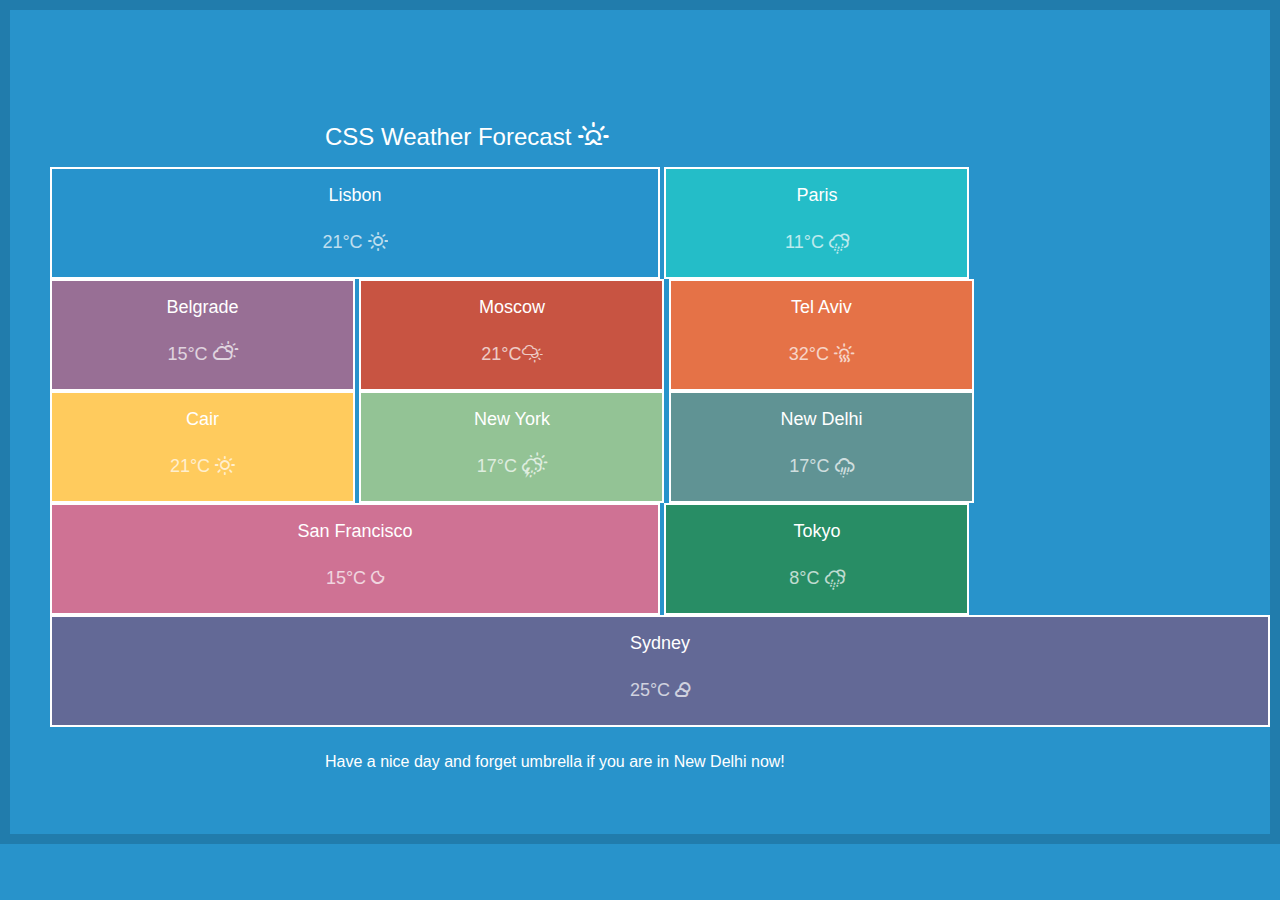
==== commit 9bc5ee91: "add" ====
--- a/index.html
+++ b/index.html
@@ -16,7 +16,7 @@
 
 <body>
   <div class="title">CSS Weather Forecast <i class="wi wi-sunrise"></i> </div>
-  <ul class="city">
+  <ul>
     <li><span>Lisbon </span>
       <span class="deg">21&deg;C <i class="wi wi-day-sunny"></i></span> 
     </li>
--- a/style.css
+++ b/style.css
@@ -4,7 +4,7 @@
     background-color: #2893CB;
     color: white;
     font-family: 'Lucida Sans', 'Lucida Sans Regular', 'Lucida Grande', 'Lucida Sans Unicode', Geneva, Verdana, sans-serif;
-  border: 10px solid red;
+  border: 10px solid #217CAC;
   margin: 0;
   }
    
@@ -12,13 +12,14 @@
     margin: 9% 0 0 25%;
     font-size: 24px;
   }
- .city{    
+ .ul{    
    list-style: none;
    font-size: 0; 
-   padding-left: 0;
+   padding: 0;
    width: 50%;
    border: 2px solid white;
    margin: 2% auto auto 25%;  
+
    }
 
  li{
@@ -80,17 +81,16 @@
   display: block;
   text-align: center;
   line-height: 25px;
-    padding-bottom: 11px;
-    overflow-wrap: break-word;
+  padding-bottom: 11px;
+  overflow-wrap: break-word;
 }
 
 .deg{
   opacity: 0.7;
+line-height: 47px;
 }
 .bottom-text{
   font-size: 16px;
-
-  width: 660px;
   margin: 2% 0% 5% 25%;
 }
 
